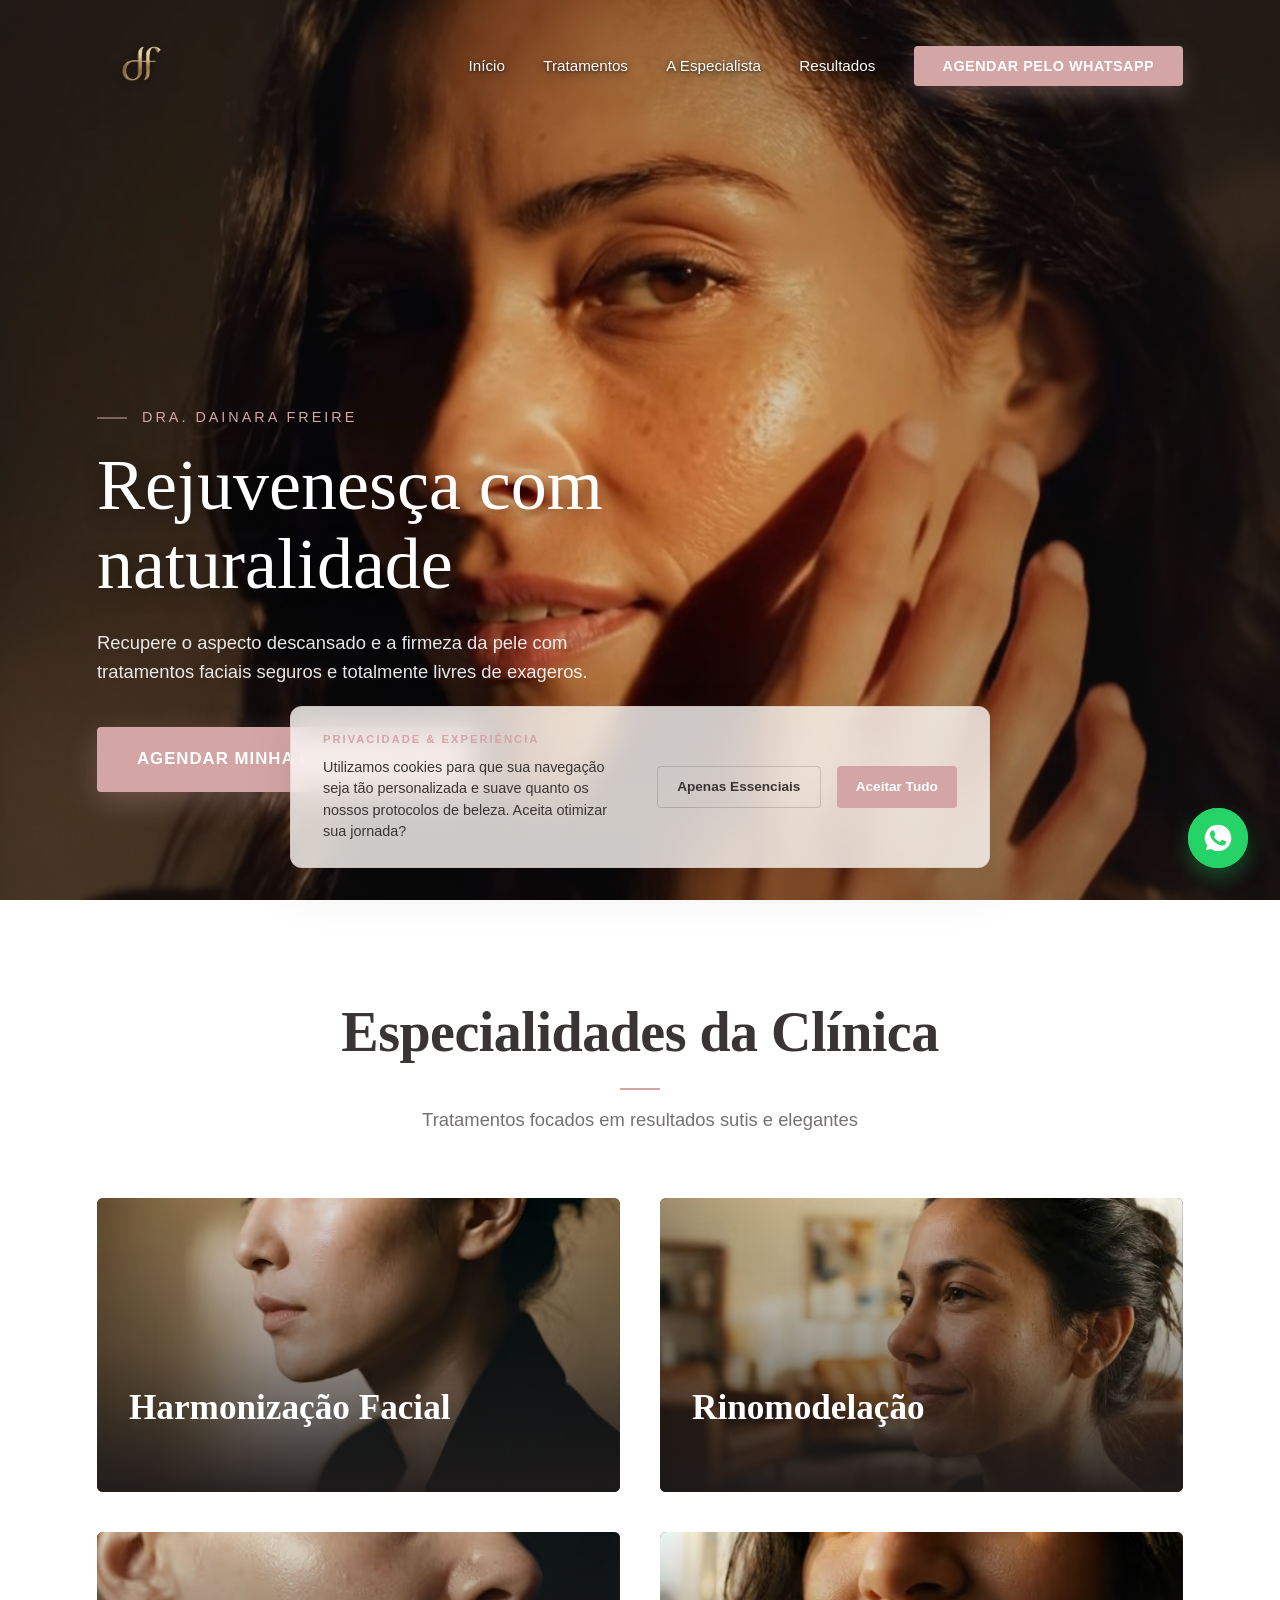
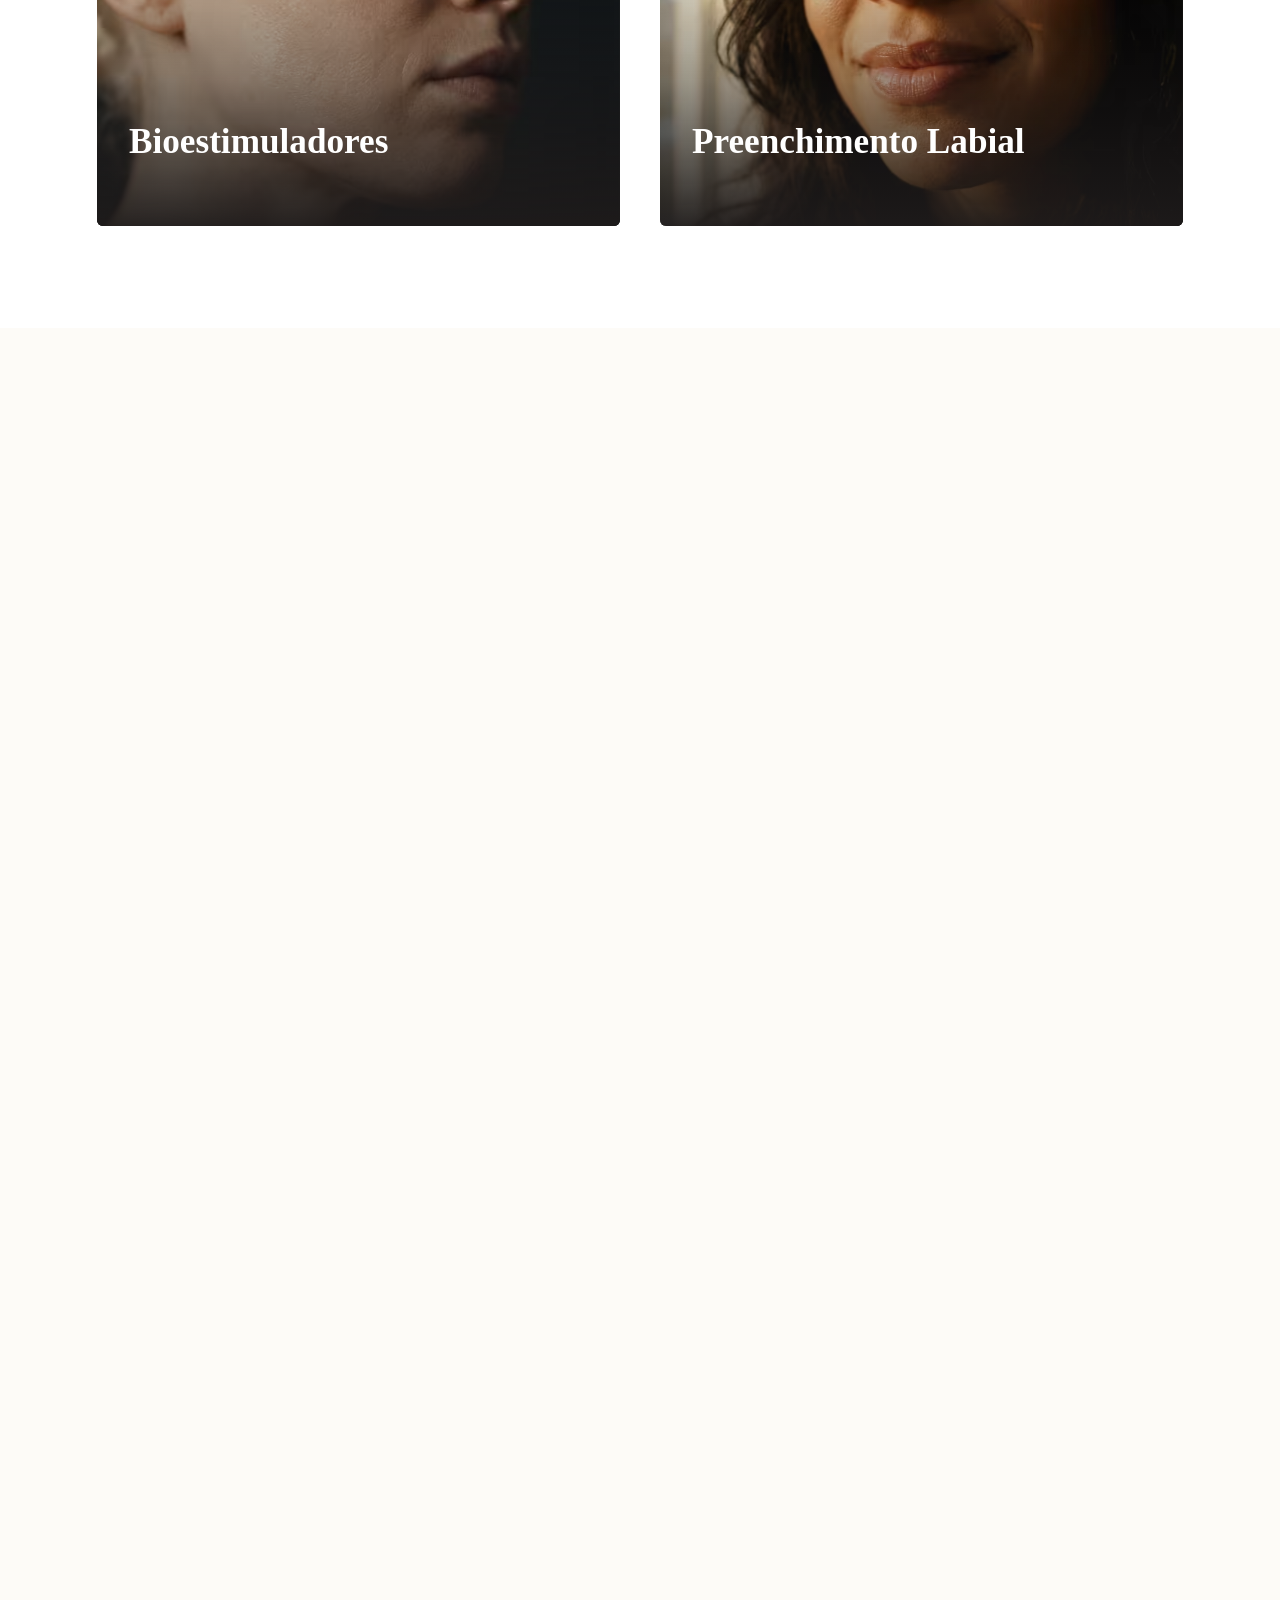
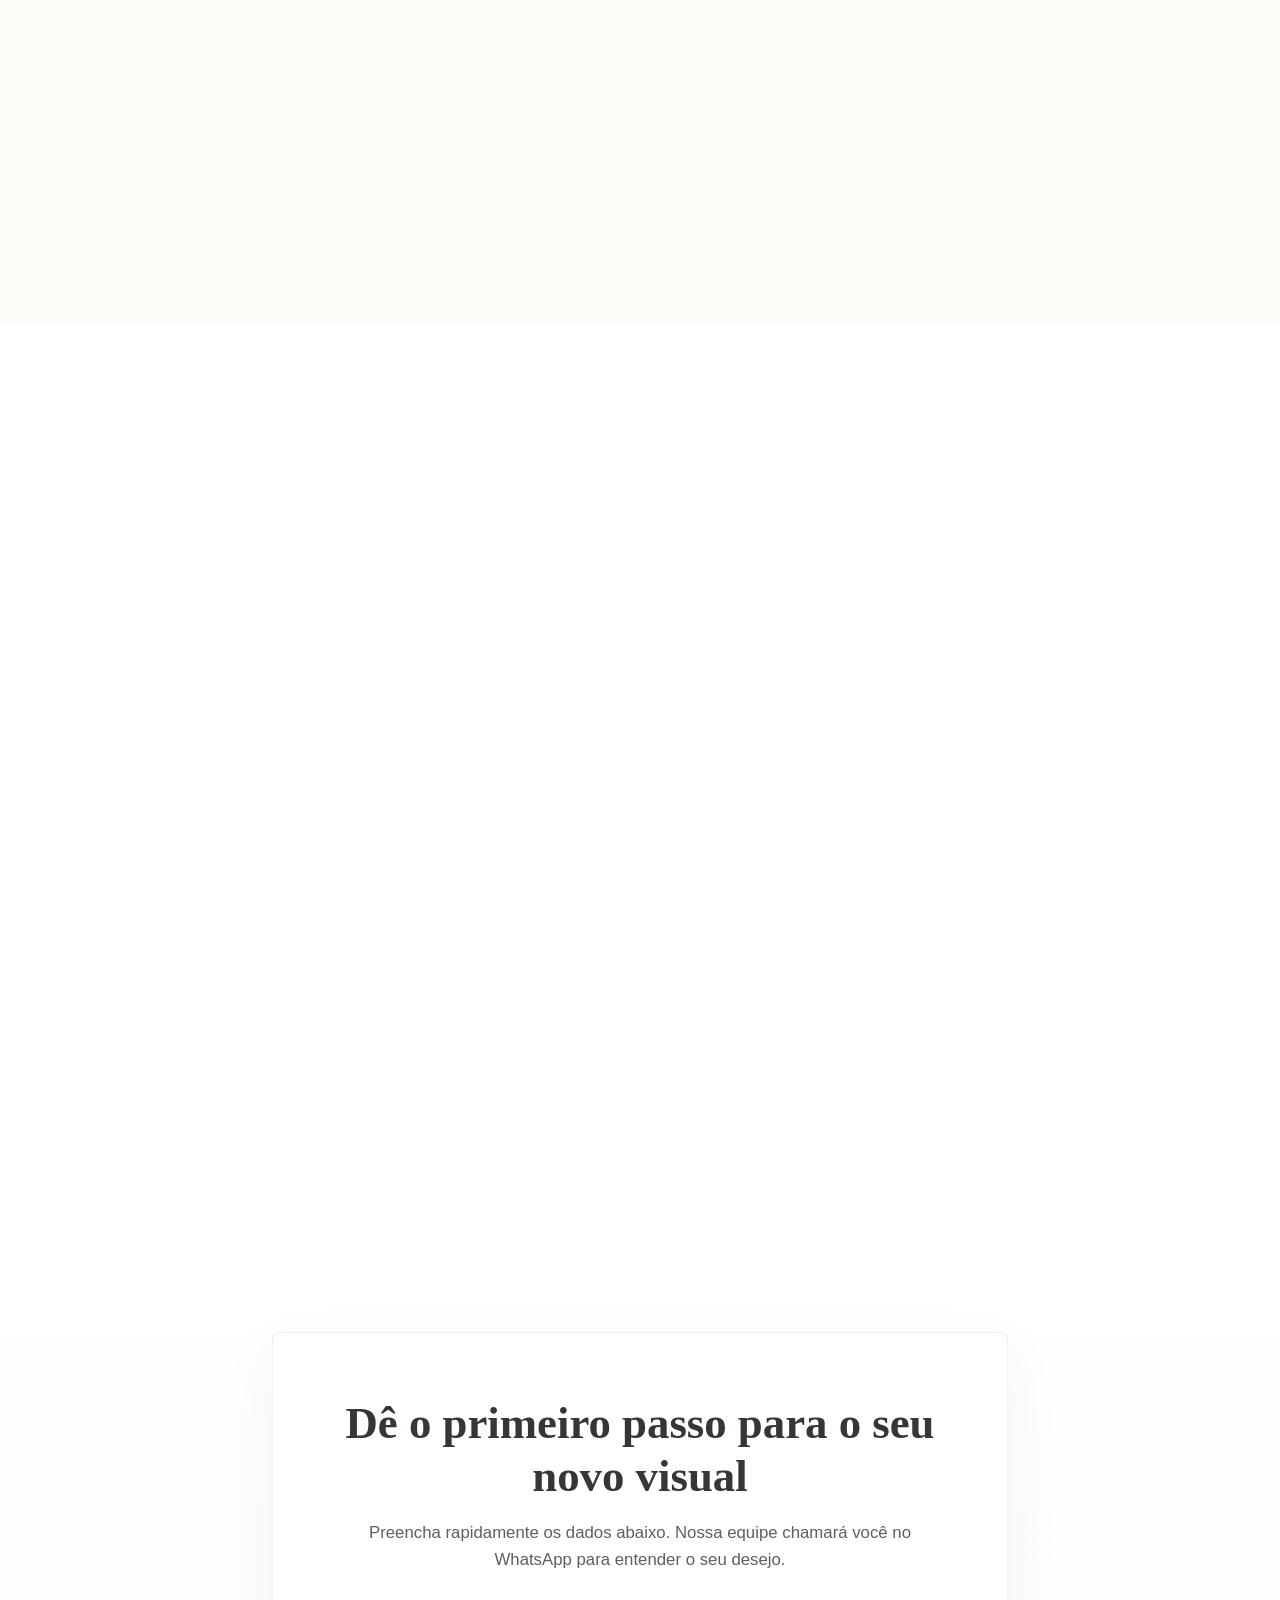
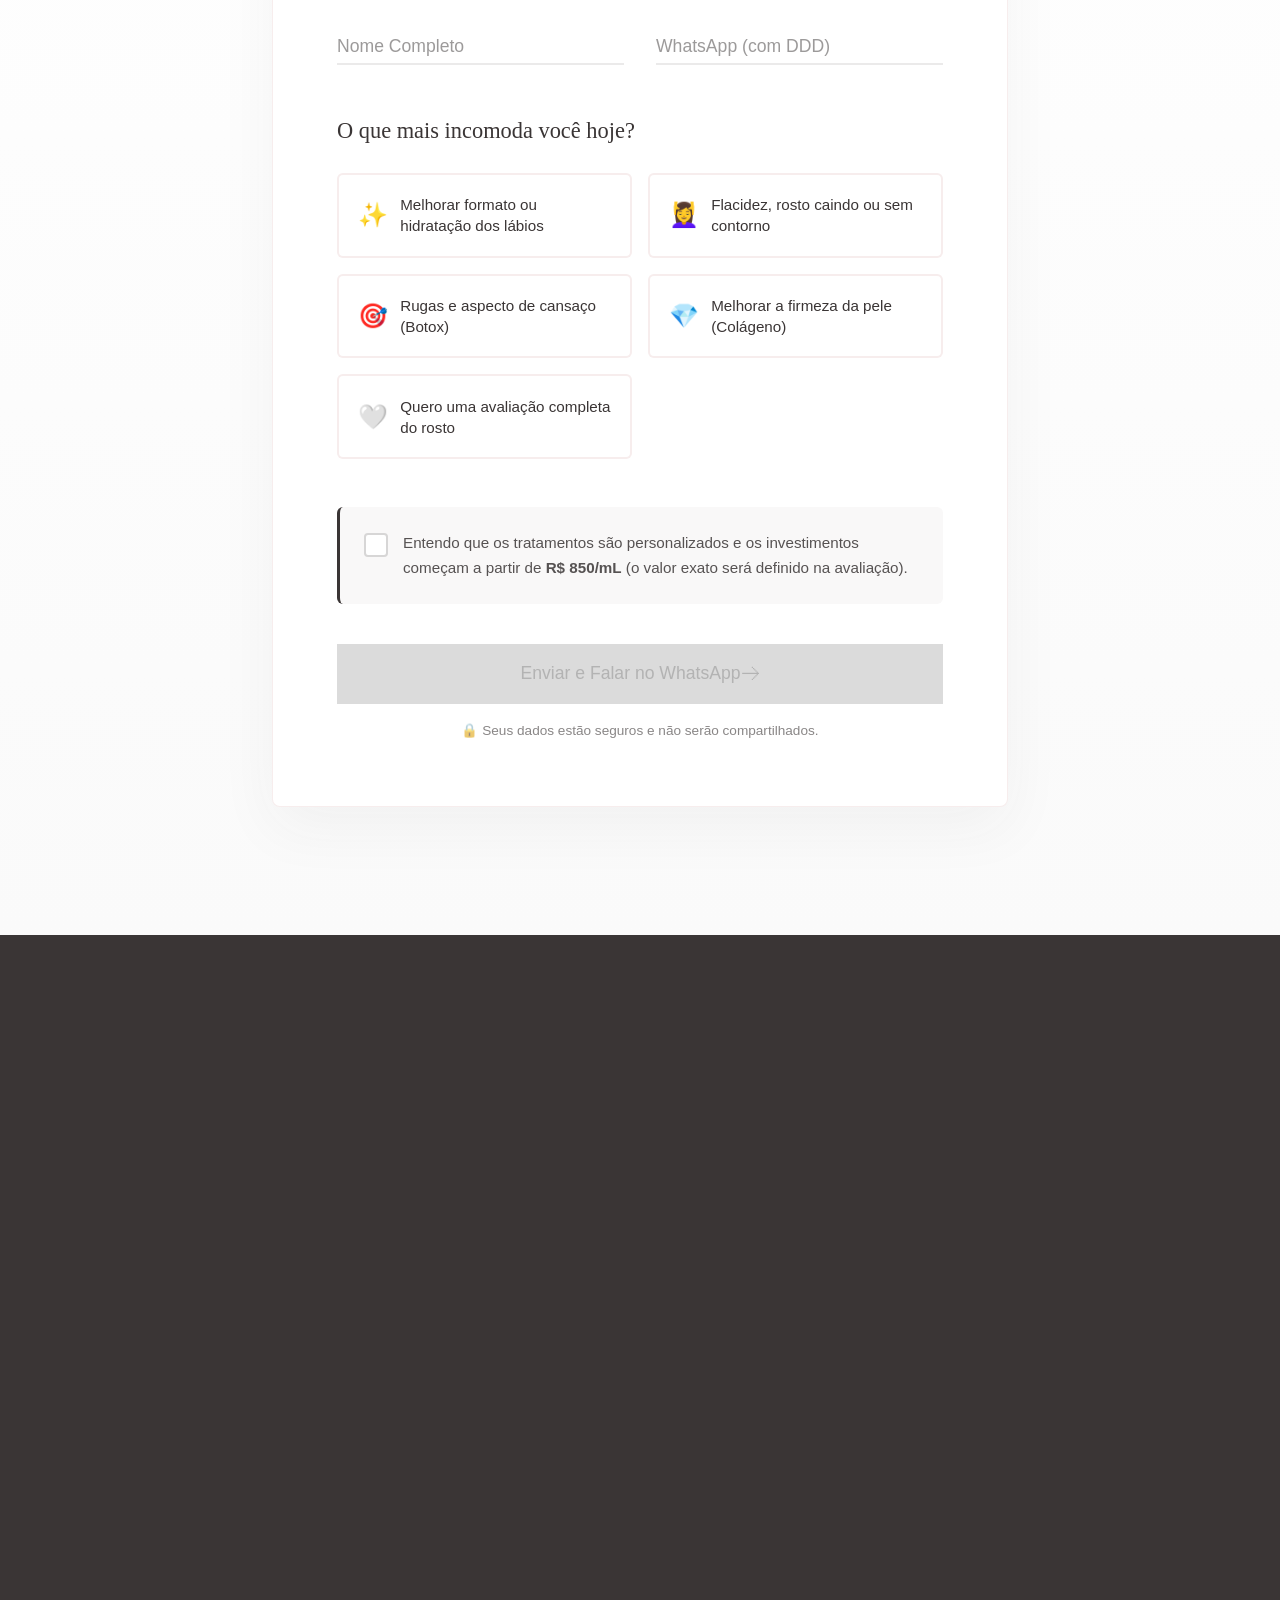
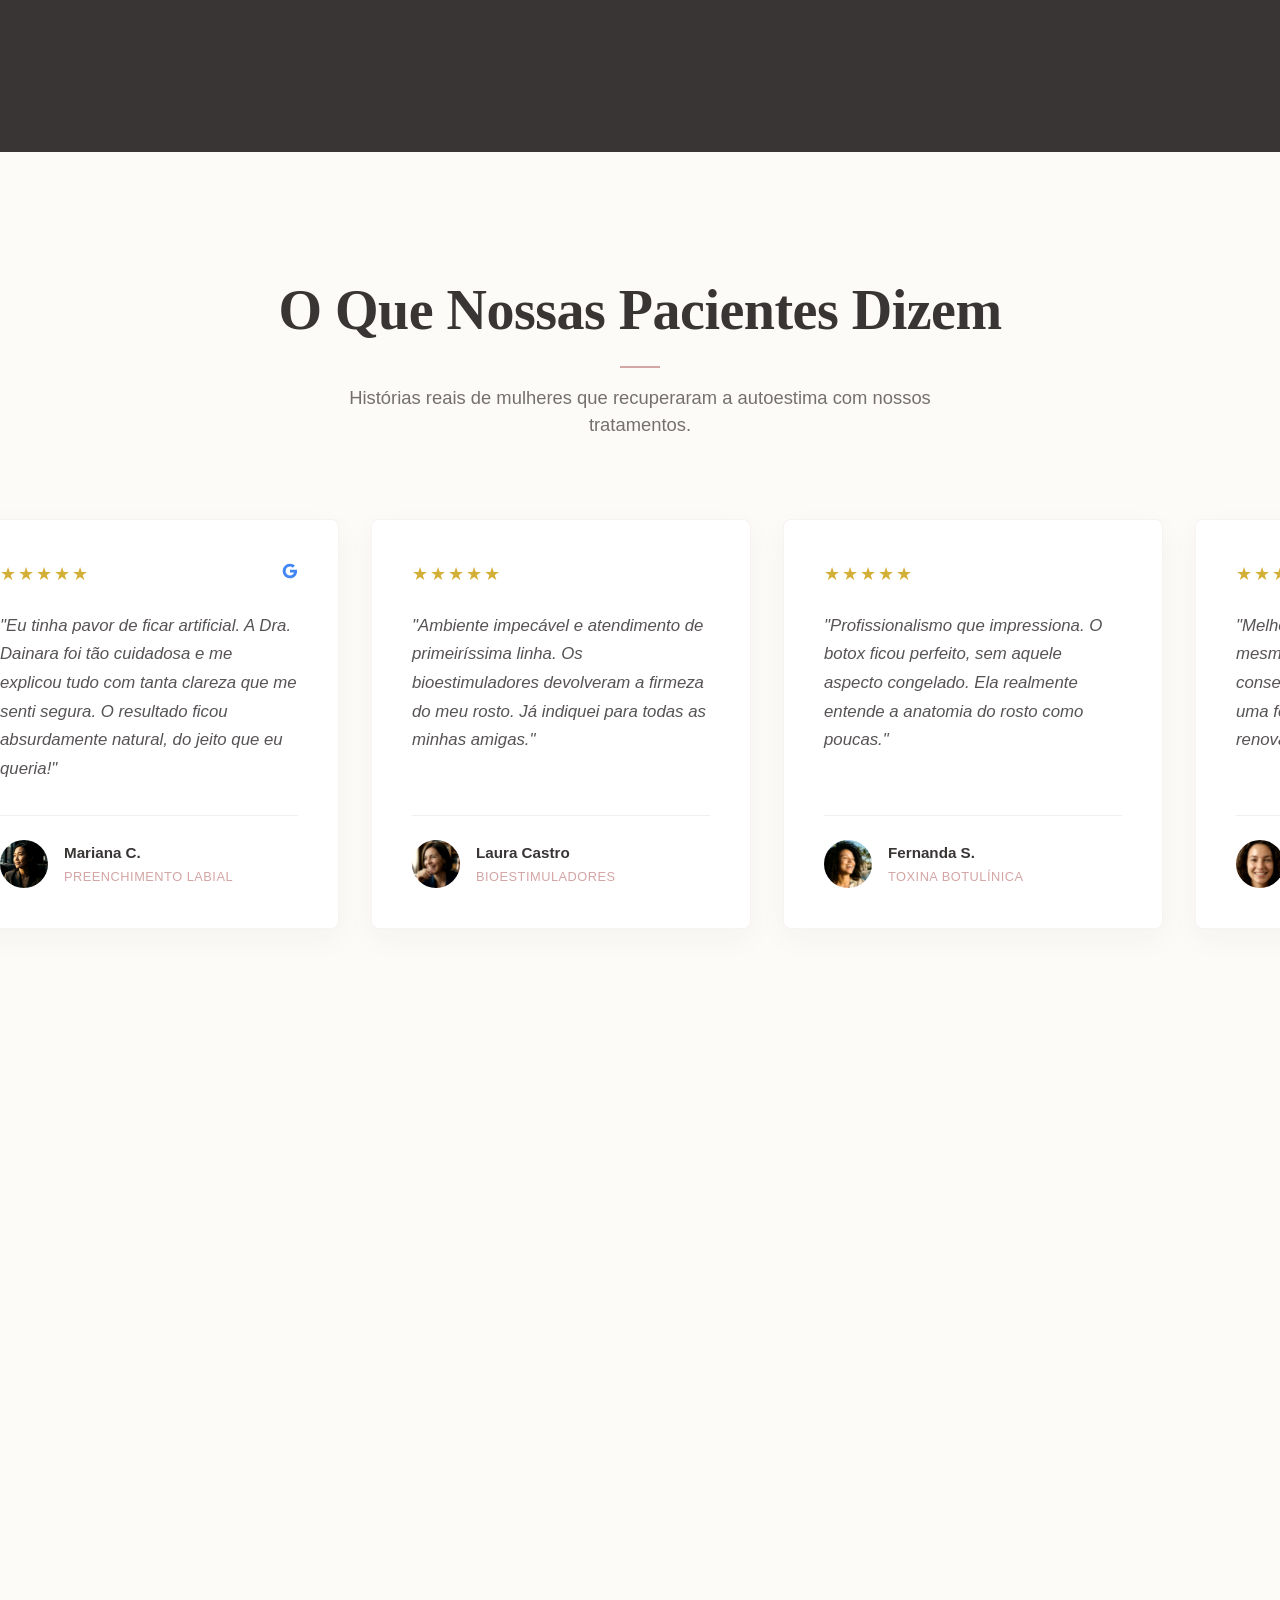
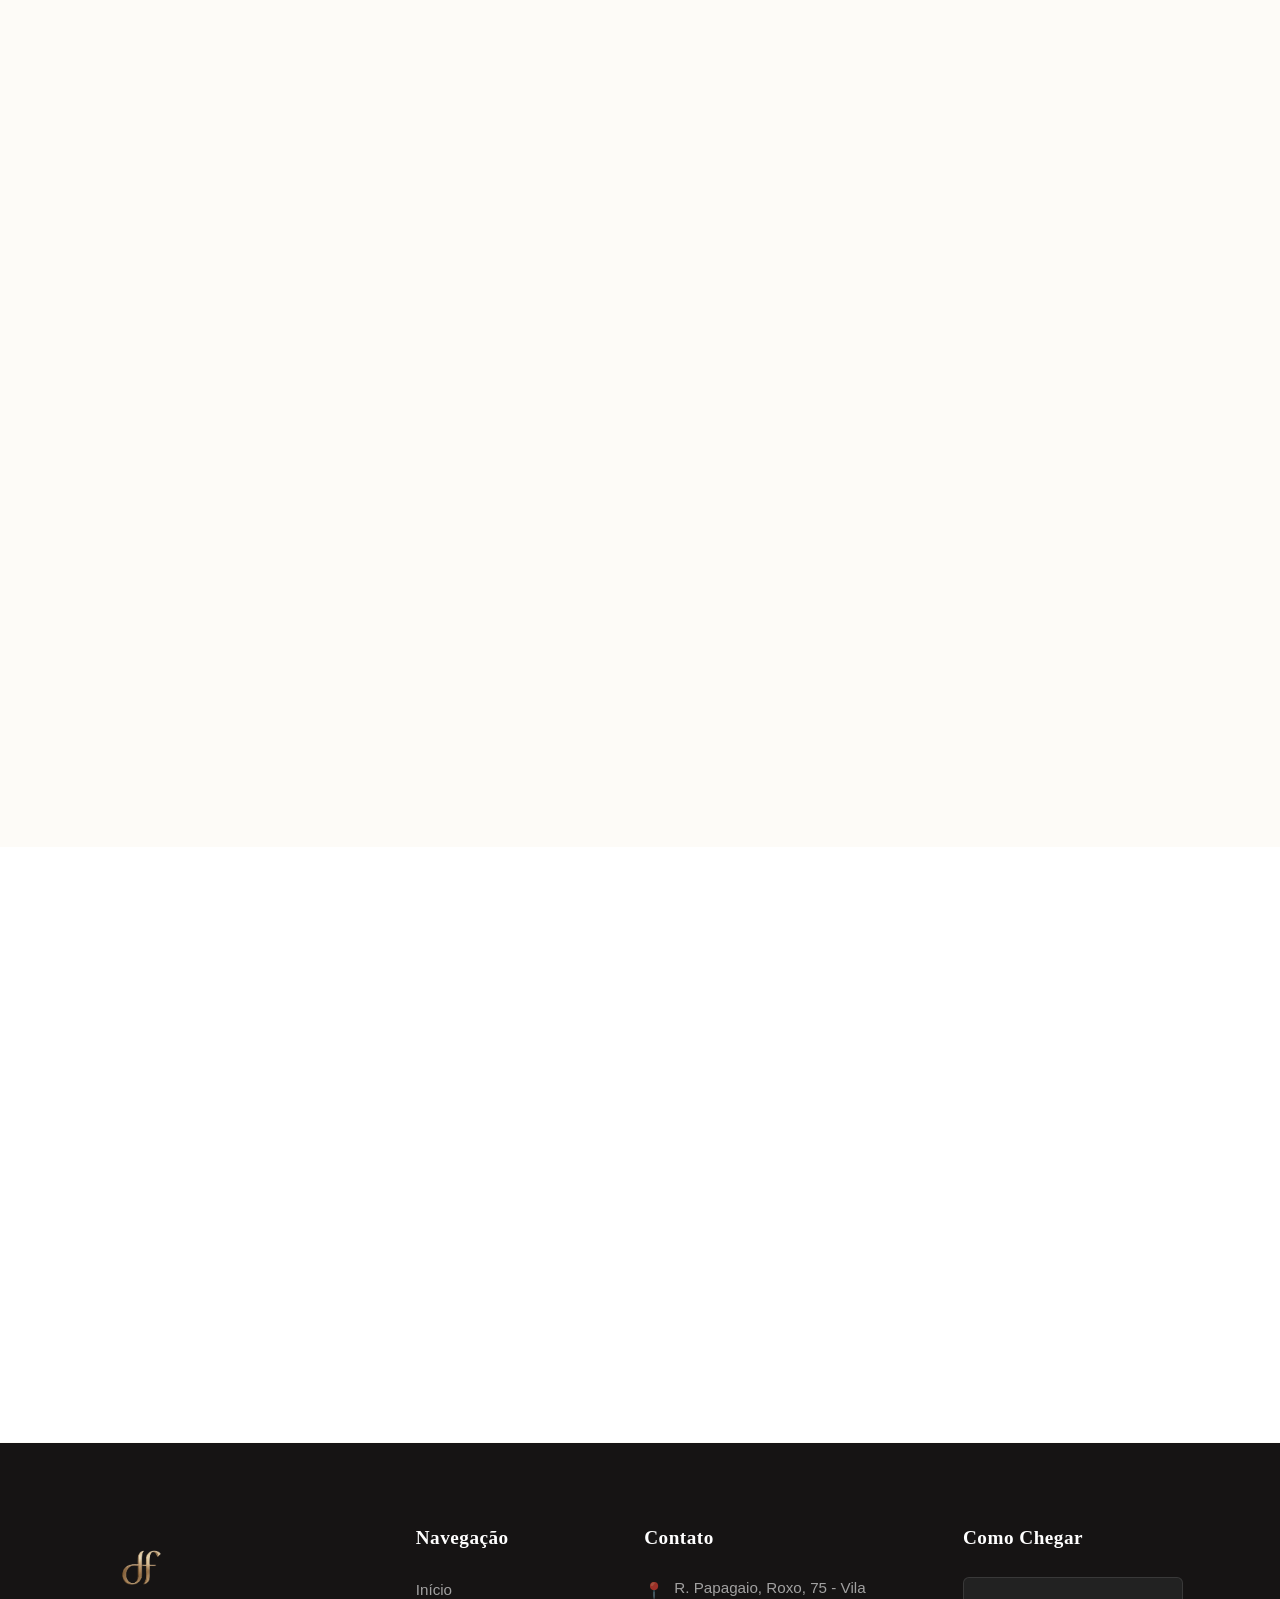
==== index.html @ b368d8b2 "up" ====
<!DOCTYPE html>
<html lang="pt-BR">

<head>
    <meta charset="UTF-8">
    <meta name="viewport" content="width=device-width, initial-scale=1.0">
    <title>Harmonização Facial | Dra. Dainara Freire - Estética de Alta Performance</title>
    <link rel="stylesheet" href="assets/style/style.css">
    <link rel="stylesheet" href="assets/style/style.css">
    <link rel="preload" as="image" href="assets/img/autocuidado-ritual.webp" fetchpriority="high">
    <link rel="shortcut icon" href="assets/svg/logo.png" type="image/x-icon">
</head>

<body>

    <header class="header-principal" id="header">
        <div class="container-header">
            <a href="#inicio" class="logo" aria-label="Ir para o início">
                <img src="assets/svg/logo.png" alt="Dra. Dainara Freire - Estética e Harmonização" width="90"
                    height="25" loading="eager" fetchpriority="high" decoding="sync">
            </a>

            <button class="btn-mobile" id="btn-abrir-menu" aria-label="Abrir menu de navegação" aria-expanded="false">
                <span class="hamburguer"></span>
            </button>

            <nav class="nav-menu" id="menu-mobile">
                <button class="btn-fechar-menu" id="btn-fechar-menu" aria-label="Fechar menu"></button>

                <ul class="nav-lista">
                    <li class="nav-item" style="--delay: 0.1s"><a href="#inicio" class="nav-link">Início</a></li>
                    <li class="nav-item" style="--delay: 0.2s"><a href="#procedimentos" class="nav-link">Tratamentos</a>
                    </li>
                    <li class="nav-item" style="--delay: 0.3s"><a href="#especialista" class="nav-link">A
                            Especialista</a></li>
                    <li class="nav-item" style="--delay: 0.4s"><a href="#resultados" class="nav-link">Resultados</a>
                    </li>
                    <li class="nav-item" style="--delay: 0.5s">
                        <a href="https://wa.me/554497739970?text=Ol%C3%A1%21%20Estive%20no%20site%20da%20Dra.%20Dainara%20Freire%20e%20gostaria%20de%20agendar%20uma%20consulta%20para%20avaliar%20meu%20rosto%20e%20descobrir%20os%20melhores%20tratamentos%20para%20mim."
                            class="btn-cta-header">Agendar pelo WhatsApp</a>
                    </li>
                </ul>
            </nav>
        </div>
    </header>
    <section class="hero-video-section" id="inicio">

        <div class="video-background">
            <video autoplay loop muted playsinline preload="auto" id="hero-video"
                poster="assets/img/autocuidado-ritual.webp">

                <source media="(max-width: 768px)" src="assets/midia/Hero-Mobile-01.webm" type="video/webm">
                <source media="(max-width: 768px)" src="assets/midia/Hero-Mobile-01.mp4" type="video/mp4">

                <source media="(min-width: 769px)" src="assets/midia/Hero-Desktop-01.webm" type="video/webm">
                <source media="(min-width: 769px)" src="assets/midia/Hero-Desktop-01.mp4" type="video/mp4">

                Seu navegador não suporta a tag de vídeo.
            </video>

            <div class="hero-overlay-gradiente"></div>
        </div>

        <div class="hero-conteudo-wrapper">
            <div class="hero-box-text reveal-fade-up">
                <span class="hero-tag-video">Dra. Dainara Freire</span>
                <h1 class="hero-titulo-video">Rejuvenesça com naturalidade</h1>
                <p class="hero-descricao-video">
                    Recupere o aspecto descansado e a firmeza da pele com tratamentos faciais seguros e totalmente
                    livres de exageros.
                </p>

                <a href="https://wa.me/554497739970?text=Ol%C3%A1%21%20Estive%20no%20site%20da%20Dra.%20Dainara%20Freire%20e%20gostaria%20de%20agendar%20uma%20consulta%20para%20avaliar%20meu%20rosto%20e%20descobrir%20os%20melhores%20tratamentos%20para%20mim."
                    class="btn-whatsapp btn-hero-video">
                    Agendar Minha Consulta
                    <span class="icone-seta">
                        <svg width="18" height="18" viewBox="0 0 24 24" fill="none" stroke="currentColor"
                            stroke-width="2.5" stroke-linecap="round" stroke-linejoin="round">
                            <line x1="5" y1="12" x2="19" y2="12"></line>
                            <polyline points="12 5 19 12 12 19"></polyline>
                        </svg>
                    </span>

                </a>
            </div>
        </div>

    </section>

    <section class="secao-procedimentos" id="procedimentos">
        <div class="container-procedimentos">

            <div class="cabecalho-secao reveal-fade-up">
                <h2 class="titulo-secao">Especialidades da Clínica</h2>
                <p class="subtitulo-secao">Tratamentos focados em resultados sutis e elegantes</p>
            </div>

            <div class="slider-wrapper">
                <div class="grid-procedimentos slider-mobile">

                    <article class="card-procedimento-16-9 reveal-fade-up" style="--delay: 0.1s">
                        <picture class="card-bg">
                            <source srcset="assets/img/proc-1.avif" type="image/avif">
                            <img src="assets/img/proc-1.webp" alt="Harmonização Facial - Dra Dainara Freire"
                                loading="lazy" width="800" height="450">
                        </picture>
                        <div class="card-overlay"></div>

                        <div class="card-conteudo">
                            <h3 class="card-titulo">Harmonização Facial</h3>
                            <div class="card-revelacao">
                                <p class="card-descricao">Equilíbrio e contorno para o seu rosto, respeitando as suas
                                    feições naturais.</p>
                                <span class="texto-acao">Ver detalhes <span class="icone-seta">
                                        <svg width="18" height="18" viewBox="0 0 24 24" fill="none"
                                            stroke="currentColor" stroke-width="2.5" stroke-linecap="round"
                                            stroke-linejoin="round">
                                            <line x1="5" y1="12" x2="19" y2="12"></line>
                                            <polyline points="12 5 19 12 12 19"></polyline>
                                        </svg>
                                    </span></span>
                            </div>
                        </div>
                        <a href="https://wa.me/554497739970?text=Olá,%20gostaria%20de%20saber%20mais%20sobre%20Harmonização%20Facial."
                            class="link-absoluto" target="_blank" rel="noopener"
                            aria-label="Saber mais sobre Harmonização Facial"></a>
                    </article>

                    <article class="card-procedimento-16-9 reveal-fade-up" style="--delay: 0.2s">
                        <picture class="card-bg">
                            <source srcset="assets/img/proc-2.avif" type="image/avif">
                            <img src="assets/img/proc-2.webp" alt="Rinomodelação - Dra. Dainara Freire" loading="lazy"
                                width="800" height="450">
                        </picture>
                        <div class="card-overlay"></div>

                        <div class="card-conteudo">
                            <h3 class="card-titulo">Rinomodelação</h3>
                            <div class="card-revelacao">
                                <p class="card-descricao">Ajustes sutis para alinhar e empinar o nariz, trazendo
                                    harmonia ao seu perfil sem necessidade de cirurgia.</p>
                                <span class="texto-acao">Ver detalhes<span class="icone-seta">
                                        <svg width="18" height="18" viewBox="0 0 24 24" fill="none"
                                            stroke="currentColor" stroke-width="2.5" stroke-linecap="round"
                                            stroke-linejoin="round">
                                            <line x1="5" y1="12" x2="19" y2="12"></line>
                                            <polyline points="12 5 19 12 12 19"></polyline>
                                        </svg>
                                    </span></span>
                            </div>
                        </div>
                        <a href="https://wa.me/554497739970?text=Olá,%20gostaria%20de%20saber%20mais%20sobre%20Rinomodelação."
                            class="link-absoluto" target="_blank" rel="noopener"
                            aria-label="Saber mais sobre Rinomodelação"></a>
                    </article>

                    <article class="card-procedimento-16-9 reveal-fade-up" style="--delay: 0.3s">
                        <picture class="card-bg">
                            <source srcset="assets/img/proc-3.avif" type="image/avif">
                            <img src="assets/img/proc-3.webp" alt="Bioestimuladores de Colágeno" loading="lazy"
                                width="800" height="450">
                        </picture>
                        <div class="card-overlay"></div>

                        <div class="card-conteudo">
                            <h3 class="card-titulo">Bioestimuladores</h3>
                            <div class="card-revelacao">
                                <p class="card-descricao">Estímulo real de colágeno para combater a flacidez e devolver
                                    a firmeza da pele.</p>
                                <span class="texto-acao">Ver detalhes <span class="icone-seta">
                                        <svg width="18" height="18" viewBox="0 0 24 24" fill="none"
                                            stroke="currentColor" stroke-width="2.5" stroke-linecap="round"
                                            stroke-linejoin="round">
                                            <line x1="5" y1="12" x2="19" y2="12"></line>
                                            <polyline points="12 5 19 12 12 19"></polyline>
                                        </svg>
                                    </span></span>
                            </div>
                        </div>
                        <a href="https://wa.me/554497739970?text=Olá,%20gostaria%20de%20saber%20mais%20sobre%20Bioestimuladores."
                            class="link-absoluto" target="_blank" rel="noopener"
                            aria-label="Saber mais sobre Bioestimuladores"></a>
                    </article>

                    <article class="card-procedimento-16-9 reveal-fade-up" style="--delay: 0.4s">
                        <picture class="card-bg">
                            <source srcset="assets/img/proc-4.avif" type="image/avif">
                            <img src="assets/img/proc-4.webp" alt="Preenchimento Labial" loading="lazy" width="800"
                                height="450">
                        </picture>
                        <div class="card-overlay"></div>

                        <div class="card-conteudo">
                            <h3 class="card-titulo">Preenchimento Labial</h3>
                            <div class="card-revelacao">
                                <p class="card-descricao">Lábios hidratados e desenhados na medida certa, sem o temido
                                    'bico de pato'.</p>
                                <span class="texto-acao">Ver detalhes <span class="icone-seta">
                                        <svg width="18" height="18" viewBox="0 0 24 24" fill="none"
                                            stroke="currentColor" stroke-width="2.5" stroke-linecap="round"
                                            stroke-linejoin="round">
                                            <line x1="5" y1="12" x2="19" y2="12"></line>
                                            <polyline points="12 5 19 12 12 19"></polyline>
                                        </svg>
                                    </span></span>
                            </div>
                        </div>
                        <a href="https://wa.me/554497739970?text=Olá,%20gostaria%20de%20saber%20mais%20sobre%20Preenchimento%20Labial."
                            class="link-absoluto" target="_blank" rel="noopener"
                            aria-label="Saber mais sobre Preenchimento Labial"></a>
                    </article>

                </div>
            </div>

        </div>
    </section>

    <section class="secao-manifesto" id="manifesto">
        <div class="container-manifesto">
            <div class="manifesto-grid-assimetrico">

                <div class="manifesto-imagem-overlap reveal-imagem-mascara">
                    <picture class="manifesto-bg">
                        <source srcset="assets/img/img-hero.avif" type="image/avif">
                        <img src="assets/img/img-hero.webp" alt="Textura real de pele e beleza natural" loading="lazy"
                            width="800" height="550">
                    </picture>

                    <div class="manifesto-selo reveal-fade-up" style="--delay: 0.4s">
                        <span class="selo-linha-1">Pele Real</span>
                        <span class="selo-linha-2">Zero Exageros</span>
                    </div>
                </div>

                <div class="manifesto-conteudo-overlap">
                    <div class="reveal-mask">
                        <span class="sobre-tag">Nossa Abordagem</span>
                    </div>

                    <h2 class="manifesto-titulo reveal-mask delay-1">
                        O fim do aspecto <br>
                        <em>artificial e plastificado.</em>
                    </h2>

                    <div class="manifesto-box-texto reveal-fade-up delay-2">
                        <p class="manifesto-texto">
                            Nós sabemos que o seu maior medo é perder a sua identidade. Por isso, nosso foco é devolver
                            a saúde, a firmeza e a hidratação da sua pele respeitando a sua beleza original.
                        </p>
                        <p class="manifesto-texto">
                            O melhor procedimento estético é aquele que ninguém percebe que foi feito. As pessoas vão
                            notar que você está mais bonita e descansada, mas não saberão o porquê.
                        </p>
                    </div>

                    <div class="manifesto-cta-box reveal-fade-up delay-3">
                        <a href="https://wa.me/554497739970?text=Ol%C3%A1%21%20Me%20identifiquei%20muito%20com%20a%20abordagem%20da%20cl%C3%ADnica%20sobre%20resultados%20naturais.%20Quero%20dar%20o%20primeiro%20passo%20para%20cuidar%20de%20mim%20sem%20exageros."
                            class="btn-magnetico" target="_blank" rel="noopener" aria-label="Falar no WhatsApp">
                            <span class="btn-magnetico-texto">Quero um resultado natural</span>
                            <span class="btn-magnetico-icone">
                                <svg viewBox="0 0 24 24" fill="currentColor">
                                    <path
                                        d="M17.472 14.382c-.297-.149-1.758-.867-2.03-.967-.273-.099-.471-.148-.67.15-.197.297-.767.966-.94 1.164-.173.199-.347.223-.644.075-.297-.15-1.255-.463-2.39-1.475-.883-.788-1.48-1.761-1.653-2.059-.173-.297-.018-.458.13-.606.134-.133.298-.347.446-.52.149-.174.198-.298.298-.497.099-.198.05-.371-.025-.52-.075-.149-.669-1.612-.916-2.207-.242-.579-.487-.5-.669-.51a12.8 12.8 0 0 0-.57-.01c-.198 0-.52.074-.792.372-.272.297-1.04 1.016-1.04 2.479 0 1.462 1.065 2.875 1.213 3.074.149.198 2.096 3.2 5.077 4.487.709.306 1.262.489 1.694.625.712.227 1.36.195 1.871.118.571-.085 1.758-.719 2.006-1.413.248-.694.248-1.289.173-1.413-.074-.124-.272-.198-.57-.347m-5.421 7.403h-.004a9.87 9.87 0 0 1-5.031-1.378l-.361-.214-3.741.982.998-3.648A9.85 9.85 0 0 1 12 2C17.523 2 22 6.477 22 12s-4.477 10-10 10z" />
                                </svg>
                            </span>
                        </a>
                    </div>
                </div>

            </div>
        </div>
    </section>
    <section class="secao-especialista" id="especialista">
        <div class="container-especialista">
            <div class="especialista-grid">

                <div class="especialista-imagem-container reveal-fade-up">
                    <div class="especialista-imagem-wrapper" id="img-tilt">
                        <picture class="especialista-foto">
                            <source srcset="assets/img/dra.dainara.avif" type="image/avif">
                            <img src="assets/img/dra.dainara.webp"
                                alt="Dra. Dainara Freire - Especialista em Harmonização" loading="lazy" width="600"
                                height="800">
                        </picture>

                        <div class="badge-autoridade">
                            <span class="badge-numero">Especialista</span>
                            <span class="badge-texto">em Rejuvenescimento Natural</span>
                        </div>
                    </div>
                </div>

                <div class="especialista-conteudo">
                    <div class="reveal-mask">
                        <span class="sobre-tag">Quem Cuidará de Você</span>
                    </div>

                    <div class="reveal-mask delay-1">
                        <h2 class="especialista-nome">Dra. Dainara Freire</h2>
                    </div>

                    <div class="reveal-mask delay-2">
                        <h3 class="especialista-subtitulo">Sua segurança e beleza em mãos experientes.</h3>
                    </div>

                    <div class="especialista-biografia reveal-fade-up delay-3">
                        <p>Sou apaixonada por entregar resultados que não apenas rejuvenescem, mas que devolvem a sua
                            autoconfiança no espelho todos os dias.</p>
                        <p>Utilizo as tecnologias mais seguras do mercado para criar um plano de tratamento único para o
                            seu rosto, sempre prevenindo o envelhecimento com total elegância e livre de exageros.</p>
                    </div>

                    <div class="especialista-footer reveal-fade-up delay-4">
                        <div class="especialista-credenciais">
                            <span class="cargo">Farmacêutica Esteta</span>
                            <span class="separador">|</span>
                            <span class="registro">CRF-PR: 35164</span>
                        </div>

                        <div class="assinatura-dra">
                            Dainara Freire
                        </div>
                    </div>
                </div>

            </div>
        </div>
    </section>

    <section class="secao-triagem" id="triagem">
        <div class="container-triagem">

            <div class="triagem-wrapper reveal-fade-up">
                <div class="cabecalho-triagem">
                    <h2 class="titulo-triagem">Dê o primeiro passo para o seu novo visual</h2>
                    <p class="subtitulo-triagem">Preencha rapidamente os dados abaixo. Nossa equipe chamará você no
                        WhatsApp para entender o seu desejo.</p>
                </div>

                <form id="form-vip-whatsapp" class="form-vip">

                    <div class="form-grupo-inputs">
                        <div class="input-box">
                            <input type="text" id="nome-paciente" required placeholder=" ">
                            <label for="nome-paciente">Nome Completo</label>
                        </div>
                        <div class="input-box">
                            <input type="tel" id="whats-paciente" required placeholder=" " pattern="[0-9\s\-\(\)]+">
                            <label for="whats-paciente">WhatsApp (com DDD)</label>
                        </div>
                    </div>

                    <div class="form-grupo-selecao">
                        <p class="label-pergunta">O que mais incomoda você hoje?</p>

                        <div class="grid-tiles">
                            <label class="tile-label">
                                <input type="radio" name="interesse" value="Lábios ou Pequenos Retoques" required>
                                <div class="tile-visual">
                                    <span class="tile-icone">✨</span>
                                    <span class="tile-texto">Melhorar formato ou hidratação dos lábios</span>
                                </div>
                            </label>

                            <label class="tile-label">
                                <input type="radio" name="interesse" value="Volume, Contorno ou Flacidez">
                                <div class="tile-visual">
                                    <span class="tile-icone">💆‍♀️</span>
                                    <span class="tile-texto">Flacidez, rosto caindo ou sem contorno</span>
                                </div>
                            </label>

                            <label class="tile-label">
                                <input type="radio" name="interesse" value="Linhas de Expressão (Botox)">
                                <div class="tile-visual">
                                    <span class="tile-icone">🎯</span>
                                    <span class="tile-texto">Rugas e aspecto de cansaço (Botox)</span>
                                </div>
                            </label>

                            <label class="tile-label">
                                <input type="radio" name="interesse" value="Bioestimuladores (VIP)">
                                <div class="tile-visual">
                                    <span class="tile-icone">💎</span>
                                    <span class="tile-texto">Melhorar a firmeza da pele (Colágeno)</span>
                                </div>
                            </label>

                            <label class="tile-label">
                                <input type="radio" name="interesse" value="Outros / Não sei ao certo">
                                <div class="tile-visual">
                                    <span class="tile-icone">🤍</span>
                                    <span class="tile-texto">Quero uma avaliação completa do rosto</span>
                                </div>
                            </label>
                        </div>
                    </div>

                    <div class="form-grupo-aceite">
                        <label class="checkbox-container">
                            <input type="checkbox" id="aceite-valor" required>
                            <span class="checkmark"></span>
                            <span class="texto-aceite">
                                Entendo que os tratamentos são personalizados e os investimentos começam a partir de
                                <strong>R$ 850/mL</strong> (o valor exato será definido na avaliação).
                            </span>
                        </label>
                    </div>

                    <div class="form-grupo-botao">
                        <button type="submit" class="btn-whatsapp btn-submit-vip" id="btn-enviar-vip" disabled>
                            Enviar e Falar no WhatsApp <span class="icone-seta">🡢</span>
                        </button>
                        <p class="seguranca-texto">🔒 Seus dados estão seguros e não serão compartilhados.</p>
                    </div>

                </form>
            </div>

        </div>
    </section>
    <section class="secao-tecnologia-ritual dark-theme" id="tecnologia">
        <div class="container-tech">
            <div class="grid-tech">

                <div class="col-texto-tech">
                    <div class="reveal-mask">
                        <span class="sobre-tag tag-clara">Sua Segurança</span>
                    </div>

                    <div class="reveal-mask delay-1">
                        <h2 class="titulo-tech">Produtos certificados e <br><em>tecnologia de ponta.</em></h2>
                    </div>

                    <p class="desc-tech reveal-fade-up delay-2">
                        Não abrimos mão da sua saúde. Combinamos nossa experiência técnica com os melhores materiais do
                        mercado mundial.
                    </p>

                    <ul class="lista-tech reveal-fade-up delay-3">
                        <li>
                            <span class="icone-tech">
                                <svg viewBox="0 0 24 24" fill="none" stroke="currentColor" stroke-width="1.5">
                                    <path d="M12 22s8-4 8-10V5l-8-3-8 3v7c0 6 8 10 8 10z" />
                                </svg>
                            </span>
                            <div class="info-tech">
                                <strong>Produtos de Alta Qualidade</strong>
                                <p>Só usamos marcas aprovadas rigorosamente pela ANVISA e pelo FDA.</p>
                            </div>
                        </li>
                        <li>
                            <span class="icone-tech">
                                <svg viewBox="0 0 24 24" fill="none" stroke="currentColor" stroke-width="1.5">
                                    <path d="M2 12h4l3-9 5 18 3-9h5" />
                                </svg>
                            </span>
                            <div class="info-tech">
                                <strong>Avaliação Precisa</strong>
                                <p>Analisamos cada traço do seu rosto para garantir um resultado simétrico e harmônico.
                                </p>
                            </div>
                        </li>
                    </ul>
                </div>

                <div class="col-imagem-tech reveal-fade-left">
                    <div class="tech-imagem-wrapper" id="parallax-img">
                        <picture class="tech-bg">
                            <source srcset="assets/img/tecnologia-premium.avif" type="image/avif">
                            <img src="assets/img/tecnologia-premium.webp"
                                alt="Materiais premium e tecnologia em harmonização" loading="lazy" width="800"
                                height="450">
                        </picture>
                        <div class="tech-overlay"></div>
                    </div>
                </div>

            </div>
        </div>
    </section>
    <section class="secao-avaliacoes" id="avaliacoes">
        <div class="container-avaliacoes">
            <div class="cabecalho-secao reveal-fade-up">
                <h2 class="titulo-secao">O Que Nossas Pacientes Dizem</h2>
                <p class="subtitulo-secao">Histórias reais de mulheres que recuperaram a autoestima com nossos
                    tratamentos.</p>
            </div>
        </div>

        <div class="marquee-container reveal-fade-up delay-1" id="depoimentos-marquee">
            <div class="marquee-track" id="marquee-track">

                <article class="card-avaliacao">
                    <div class="avaliacao-header">
                        <div class="avaliacao-estrelas">★★★★★</div>
                        <span class="selo-verificado">
                            <svg viewBox="0 0 24 24" fill="currentColor" width="16" height="16" style="color: #4285F4;">
                                <path
                                    d="M22.56 12.25c0-.78-.07-1.53-.2-2.25H12v4.26h5.92c-.26 1.37-1.04 2.53-2.21 3.31v2.77h3.57c2.08-1.92 3.28-4.74 3.28-8.09z" />
                                <path
                                    d="M12 23c2.97 0 5.46-.98 7.28-2.66l-3.57-2.77c-.98.66-2.23 1.06-3.71 1.06-2.86 0-5.29-1.93-6.16-4.53H2.18v2.84C3.99 20.53 7.7 23 12 23z" />
                                <path
                                    d="M5.84 14.09c-.22-.66-.35-1.36-.35-2.09s.13-1.43.35-2.09V7.07H2.18C1.43 8.55 1 10.22 1 12s.43 3.45 1.18 4.93l2.85-2.22.81-.62z" />
                                <path
                                    d="M12 5.38c1.62 0 3.06.56 4.21 1.64l3.15-3.15C17.45 2.09 14.97 1 12 1 7.7 1 3.99 3.47 2.18 7.07l3.66 2.84c.87-2.6 3.3-4.53 6.16-4.53z" />
                            </svg>
                        </span>
                    </div>
                    <p class="avaliacao-texto">"Eu tinha pavor de ficar artificial. A Dra. Dainara foi tão cuidadosa e
                        me explicou tudo com tanta clareza que me senti segura. O resultado ficou absurdamente natural,
                        do jeito que eu queria!"</p>
                    <div class="avaliacao-autor">
                        <img src="assets/img/avatar-1.webp" alt="Avatar Cliente" class="autor-avatar" loading="lazy"
                            width="45" height="45">
                        <div class="autor-info">
                            <span class="autor-nome">Mariana C.</span>
                            <span class="autor-proc">Preenchimento Labial</span>
                        </div>
                    </div>
                </article>

                <article class="card-avaliacao">
                    <div class="avaliacao-header">
                        <div class="avaliacao-estrelas">★★★★★</div>
                    </div>
                    <p class="avaliacao-texto">"Ambiente impecável e atendimento de primeiríssima linha. Os
                        bioestimuladores devolveram a firmeza do meu rosto. Já indiquei para todas as minhas amigas."
                    </p>
                    <div class="avaliacao-autor">
                        <img src="assets/img/avatar-3.webp" alt="Avatar Cliente" class="autor-avatar" loading="lazy"
                            width="45" height="45">
                        <div class="autor-info">
                            <span class="autor-nome">Laura Castro</span>
                            <span class="autor-proc">Bioestimuladores</span>
                        </div>
                    </div>
                </article>

                <article class="card-avaliacao">
                    <div class="avaliacao-header">
                        <div class="avaliacao-estrelas">★★★★★</div>
                    </div>
                    <p class="avaliacao-texto">"Profissionalismo que impressiona. O botox ficou perfeito, sem aquele
                        aspecto congelado. Ela realmente entende a anatomia do rosto como poucas."</p>
                    <div class="avaliacao-autor">
                        <img src="assets/img/avatar-4.webp" alt="Avatar Cliente" class="autor-avatar" loading="lazy"
                            width="45" height="45">
                        <div class="autor-info">
                            <span class="autor-nome">Fernanda S.</span>
                            <span class="autor-proc">Toxina Botulínica</span>
                        </div>
                    </div>
                </article>

                <article class="card-avaliacao">
                    <div class="avaliacao-header">
                        <div class="avaliacao-estrelas">★★★★★</div>
                        <span class="selo-verificado">
                            <svg viewBox="0 0 24 24" fill="currentColor" width="16" height="16" style="color: #4285F4;">
                                <path
                                    d="M22.56 12.25c0-.78-.07-1.53-.2-2.25H12v4.26h5.92c-.26 1.37-1.04 2.53-2.21 3.31v2.77h3.57c2.08-1.92 3.28-4.74 3.28-8.09z" />
                                <path
                                    d="M12 23c2.97 0 5.46-.98 7.28-2.66l-3.57-2.77c-.98.66-2.23 1.06-3.71 1.06-2.86 0-5.29-1.93-6.16-4.53H2.18v2.84C3.99 20.53 7.7 23 12 23z" />
                                <path
                                    d="M5.84 14.09c-.22-.66-.35-1.36-.35-2.09s.13-1.43.35-2.09V7.07H2.18C1.43 8.55 1 10.22 1 12s.43 3.45 1.18 4.93l2.85-2.22.81-.62z" />
                                <path
                                    d="M12 5.38c1.62 0 3.06.56 4.21 1.64l3.15-3.15C17.45 2.09 14.97 1 12 1 7.7 1 3.99 3.47 2.18 7.07l3.66 2.84c.87-2.6 3.3-4.53 6.16-4.53z" />
                            </svg>
                        </span>
                    </div>
                    <p class="avaliacao-texto">"Melhor investimento que fiz em mim mesma esse ano. A Dra. Dainara
                        conseguiu harmonizar meu perfil de uma forma super sutil. Autoestima renovada!"</p>
                    <div class="avaliacao-autor">
                        <img src="assets/img/avatar-2.webp" alt="Avatar Cliente" class="autor-avatar" loading="lazy"
                            width="45" height="45">
                        <div class="autor-info">
                            <span class="autor-nome">Patrícia Gomes</span>
                            <span class="autor-proc">Harmonização Full Face</span>
                        </div>
                    </div>
                </article>

                <article class="card-avaliacao">
                    <div class="avaliacao-header">
                        <div class="avaliacao-estrelas">★★★★★</div>
                    </div>
                    <p class="avaliacao-texto">"Simplesmente encantada com o ritual de atendimento. Da recepção até o
                        pós-procedimento, o cuidado é impecável. O preenchimento nas olheiras tirou meu ar de cansaço."
                    </p>
                    <div class="avaliacao-autor">
                        <img src="assets/img/avatar-5.webp" alt="Avatar Cliente" class="autor-avatar" loading="lazy"
                            width="45" height="45">
                        <div class="autor-info">
                            <span class="autor-nome">Juliana A.</span>
                            <span class="autor-proc">Tratamento de Olheiras</span>
                        </div>
                    </div>
                </article>

            </div>
        </div>
    </section>


    <section class="secao-galeria-vertical" id="resultados">
        <div class="container-galeria">

            <div class="cabecalho-editorial">
                <span class="tag-portfolio reveal-fade-up">Resultados Reais</span>

                <h2 class="titulo-editorial" id="titulo-animado">
                    <span class="palavra">A</span>
                    <span class="palavra destaque-italico">Beleza</span>
                    <span class="palavra">da</span>
                    <span class="palavra">Naturalidade</span>
                </h2>

                <p class="subtitulo-editorial reveal-fade-up delay-2">
                    Veja como suavizamos o envelhecimento preservando a identidade de cada paciente.
                </p>
            </div>

            <div class="galeria-wrapper">
                <div class="grid-galeria-9-16 slider-mobile">

                    <article class="card-resultado reveal-fade-up delay-1">
                        <div class="resultado-imagem-box">
                            <div class="etiquetas-contexto">
                                <span class="tag-vidro">Antes</span>
                                <span class="tag-vidro">Depois</span>
                            </div>

                            <picture class="resultado-bg">
                                <source srcset="assets/img/resultado-1.avif" type="image/avif">
                                <img src="assets/img/resultado-1.webp" alt="Resultado de Harmonização Facial"
                                    loading="lazy" width="540" height="960" class="img-zoomable">
                            </picture>

                            <div class="resultado-overlay">
                                <span class="icone-zoom">
                                    <svg viewBox="0 0 24 24" fill="none" stroke="currentColor" stroke-width="2">
                                        <circle cx="11" cy="11" r="8" />
                                        <path d="M21 21l-4.35-4.35M11 8v6M8 11h6" />
                                    </svg>
                                </span>
                            </div>
                        </div>
                        <div class="resultado-legenda">
                            <h3 class="resultado-titulo">Harmonização Full Face</h3>
                            <p class="resultado-desc">Rosto mais firme e contornado.</p>
                        </div>
                    </article>

                    <article class="card-resultado reveal-fade-up delay-2">
                        <div class="resultado-imagem-box">
                            <div class="etiquetas-contexto">
                                <span class="tag-vidro">Antes</span>
                                <span class="tag-vidro">Depois</span>
                            </div>

                            <picture class="resultado-bg">
                                <source srcset="assets/img/resultado-3.avif" type="image/avif">
                                <img src="assets/img/resultado-3.webp" alt="Resultado de Preenchimento Labial"
                                    loading="lazy" width="540" height="960" class="img-zoomable">
                            </picture>

                            <div class="resultado-overlay">
                                <span class="icone-zoom">
                                    <svg viewBox="0 0 24 24" fill="none" stroke="currentColor" stroke-width="2">
                                        <circle cx="11" cy="11" r="8" />
                                        <path d="M21 21l-4.35-4.35M11 8v6M8 11h6" />
                                    </svg>
                                </span>
                            </div>
                        </div>
                        <div class="resultado-legenda">
                            <h3 class="resultado-titulo">Preenchimento Labial</h3>
                            <p class="resultado-desc">Lábios desenhados na medida certa.</p>
                        </div>
                    </article>

                    <article class="card-resultado reveal-fade-up delay-3">
                        <div class="resultado-imagem-box">
                            <div class="etiquetas-contexto">
                                <span class="tag-vidro">Antes</span>
                                <span class="tag-vidro">Depois</span>
                            </div>

                            <picture class="resultado-bg">
                                <source srcset="assets/img/resultado-2.avif" type="image/avif">
                                <img src="assets/img/resultado-2.webp" alt="Resultado de Bioestimuladores"
                                    loading="lazy" width="540" height="960" class="img-zoomable">
                            </picture>

                            <div class="resultado-overlay">
                                <span class="icone-zoom">
                                    <svg viewBox="0 0 24 24" fill="none" stroke="currentColor" stroke-width="2">
                                        <circle cx="11" cy="11" r="8" />
                                        <path d="M21 21l-4.35-4.35M11 8v6M8 11h6" />
                                    </svg>
                                </span>
                            </div>
                        </div>
                        <div class="resultado-legenda">
                            <h3 class="resultado-titulo">Tratamento de Olheiras</h3>
                            <p class="resultado-desc">Olhar iluminado e sem aspecto de cansaço.</p>
                        </div>
                    </article>

                </div>
            </div>

            <div class="cta-editorial-wrapper reveal-fade-up delay-4">
                <div class="status-agendamento">
                    <span class="dot-pulsante"></span> Horários Disponíveis
                </div>

                <a href="https://wa.me/554497739970?text=Olá,%20vi%20os%20resultados%20no%20site%20e%20desejo%20agendar%20minha%20transformação!"
                    class="btn-shimmer-premium" target="_blank" rel="noopener">
                    Quero um resultado como esses <span class="icone-seta">
                        <svg width="18" height="18" viewBox="0 0 24 24" fill="none" stroke="currentColor"
                            stroke-width="2.5" stroke-linecap="round" stroke-linejoin="round">
                            <line x1="5" y1="12" x2="19" y2="12"></line>
                            <polyline points="12 5 19 12 12 19"></polyline>
                        </svg>
                    </span>
                </a>
            </div>

        </div>
    </section>

    <div class="lightbox-modal" id="lightbox">
        <span class="lightbox-fechar">×</span>
        <img class="lightbox-conteudo" id="lightbox-img" alt="Zoom do Resultado">
    </div>

    <section class="secao-faq" id="duvidas">
        <div class="container-faq">

            <div class="faq-grid">
                <div class="faq-chamada reveal-fade-right">
                    <span class="tag-faq">Ficou com Dúvidas?</span>
                    <h2 class="titulo-faq">Perguntas Frequentes</h2>
                    <p class="desc-faq">
                        Veja as respostas para as principais dúvidas das nossas pacientes antes da primeira consulta.
                    </p>
                    <a href="https://wa.me/554497739970?text=Olá,%20tenho%20uma%20dúvida%20específica%20sobre%20os%20procedimentos."
                        class="link-faq-whats" target="_blank" rel="noopener">
                        Quero perguntar no WhatsApp <span class="icone-seta">
                            <svg width="18" height="18" viewBox="0 0 24 24" fill="none" stroke="currentColor"
                                stroke-width="2.5" stroke-linecap="round" stroke-linejoin="round">
                                <line x1="5" y1="12" x2="19" y2="12"></line>
                                <polyline points="12 5 19 12 12 19"></polyline>
                            </svg>
                        </span>
                    </a>
                </div>

                <div class="faq-lista reveal-fade-up delay-1">

                    <div class="faq-item">
                        <button class="faq-pergunta" aria-expanded="false">
                            <span class="texto-pergunta">Os procedimentos são dolorosos?</span>
                            <span class="icone-mais"></span>
                        </button>
                        <div class="faq-resposta">
                            <div class="faq-conteudo-interno">
                                <p>O conforto da paciente é uma das nossas maiores prioridades. Utilizamos pomadas
                                    anestésicas de altíssima potência, bloqueios locais quando necessário e técnicas
                                    minimamente invasivas que tornam os procedimentos extremamente toleráveis e, na
                                    maioria das vezes, indolores.</p>
                            </div>
                        </div>
                    </div>

                    <div class="faq-item">
                        <button class="faq-pergunta" aria-expanded="false">
                            <span class="texto-pergunta">Vou perder as expressões do meu rosto?</span>
                            <span class="icone-mais"></span>
                        </button>
                        <div class="faq-resposta">
                            <div class="faq-conteudo-interno">
                                <p>De forma alguma. A nossa filosofia é a "Beleza Invisível". Aplicamos as dosagens
                                    exatas de toxina botulínica e preenchedores apenas para suavizar o cansaço e
                                    prevenir o envelhecimento, mantendo a sua naturalidade e a sua mímica facial
                                    intactas.</p>
                            </div>
                        </div>
                    </div>

                    <div class="faq-item">
                        <button class="faq-pergunta" aria-expanded="false">
                            <span class="texto-pergunta">Posso voltar a trabalhar no mesmo dia?</span>
                            <span class="icone-mais"></span>
                        </button>
                        <div class="faq-resposta">
                            <div class="faq-conteudo-interno">
                                <p>Sim! A maioria dos nossos protocolos não exige tempo de recuperação (downtime). Você
                                    pode realizar o procedimento no horário de almoço e retornar às suas atividades
                                    normais logo em seguida, com pequenas recomendações que passaremos na hora.</p>
                            </div>
                        </div>
                    </div>

                    <div class="faq-item">
                        <button class="faq-pergunta" aria-expanded="false">
                            <span class="texto-pergunta">Quanto tempo duram os resultados?</span>
                            <span class="icone-mais"></span>
                        </button>
                        <div class="faq-resposta">
                            <div class="faq-conteudo-interno">
                                <p>A durabilidade varia conforme o organismo e o procedimento. A toxina botulínica dura
                                    em média 3 a 5 meses. Já os preenchedores e bioestimuladores de colágeno premium que
                                    utilizamos podem durar de 12 a 24 meses. Na sua avaliação, montaremos um plano de
                                    manutenção ideal.</p>
                            </div>
                        </div>
                    </div>

                </div>
            </div>

        </div>
    </section>
    <footer class="footer-premium" id="contato">
        <div class="container-footer">

            <div class="footer-grid">

                <div class="footer-brand">
                    <a href="#inicio" class="logo-footer">
                        <img src="assets/svg/logo.png" alt="Dra. Dainara Freire" loading="lazy" width="80" height="23">
                    </a>
                    <p class="footer-bio">Estética avançada com foco absoluto em segurança, naturalidade e resultados
                        elegantes.</p>

                    <div class="footer-sociais">
                        <a href="https://www.instagram.com/dra.dainarafreire/" target="_blank" rel="noopener"
                            aria-label="Instagram">
                            <svg viewBox="0 0 24 24" fill="none" stroke="currentColor" stroke-width="2"
                                stroke-linecap="round" stroke-linejoin="round">
                                <rect x="2" y="2" width="20" height="20" rx="5" ry="5"></rect>
                                <path d="M16 11.37A4 4 0 1 1 12.63 8 4 4 0 0 1 16 11.37z"></path>
                                <line x1="17.5" y1="6.5" x2="17.51" y2="6.5"></line>
                            </svg>
                        </a>
                        <a href="https://wa.me/554497739970" target="_blank" rel="noopener" aria-label="WhatsApp">
                            <svg viewBox="0 0 24 24" fill="currentColor">
                                <path
                                    d="M17.472 14.382c-.297-.149-1.758-.867-2.03-.967-.273-.099-.471-.148-.67.15-.197.297-.767.966-.94 1.164-.173.199-.347.223-.644.075-.297-.15-1.255-.463-2.39-1.475-.883-.788-1.48-1.761-1.653-2.059-.173-.297-.018-.458.13-.606.134-.133.298-.347.446-.52.149-.174.198-.298.298-.497.099-.198.05-.371-.025-.52-.075-.149-.669-1.612-.916-2.207-.242-.579-.487-.5-.669-.51a12.8 12.8 0 0 0-.57-.01c-.198 0-.52.074-.792.372-.272.297-1.04 1.016-1.04 2.479 0 1.462 1.065 2.875 1.213 3.074.149.198 2.096 3.2 5.077 4.487.709.306 1.262.489 1.694.625.712.227 1.36.195 1.871.118.571-.085 1.758-.719 2.006-1.413.248-.694.248-1.289.173-1.413-.074-.124-.272-.198-.57-.347m-5.421 7.403h-.004a9.87 9.87 0 0 1-5.031-1.378l-.361-.214-3.741.982.998-3.648A9.85 9.85 0 0 1 12 2C17.523 2 22 6.477 22 12s-4.477 10-10 10z" />
                            </svg>
                        </a>
                    </div>
                </div>

                <div class="footer-links">
                    <h4 class="footer-titulo">Navegação</h4>
                    <ul>
                        <li><a href="#inicio">Início</a></li>
                        <li><a href="#procedimentos">Procedimentos</a></li>
                        <li><a href="#especialista">A Especialista</a></li>
                        <li><a href="#resultados">Resultados</a></li>
                        <li><a href="#manifesto">Manifesto</a></li>
                        <li><a href="#duvidas">Dúvidas Frequentes (FAQ)</a></li>
                        <li><a href="#tecnologia">Tecnologia & Produtos</a></li>
                        <li><a href="#avaliacoes">Avaliações</a></li>

                    </ul>
                </div>

                <div class="footer-links">
                    <h4 class="footer-titulo">Contato</h4>
                    <ul class="contato-lista">
                        <li>
                            <span class="icone-contato">📍</span>
                            <p>R. Papagaio, Roxo, 75 - Vila Cascata, Arapongas - PR, 86712-126</p>
                        </li>
                        <li>
                            <span class="icone-contato">✉️</span>
                            <a href="mailto:Dainarafreire@hotmail.com">Dainarafreire@hotmail.com</a>
                        </li>
                        <li>
                            <span class="icone-contato">📱</span>
                            <a href="https://wa.me/554497739970" target="_blank">(44) 9773-9970</a>
                        </li>
                    </ul>
                </div>

                <div class="footer-mapa">
                    <h4 class="footer-titulo">Como Chegar</h4>

                    <div class="mapa-interativo-wrapper">
                        <iframe
                            src="https://www.google.com/maps/embed?pb=!1m14!1m8!1m3!1d6481.757391159227!2d-51.44914185122723!3d-23.408076422581644!3m2!1i1024!2i768!4f13.1!3m3!1m2!1s0x94eca33928131ef3%3A0x7fb016e7b063ff98!2sDra.%20Dainara%20Freire%20-%20Est%C3%A9tica%20Avan%C3%A7ada!5e0!3m2!1spt-BR!2sbr!4v1775243951087!5m2!1spt-BR!2sbr"
                            width="600" height="450" style="border:0;" allowfullscreen="" loading="lazy"
                            referrerpolicy="no-referrer-when-downgrade"></iframe>
                        <div class="overlay-scroll-mobile"></div>
                    </div>
                </div>

            </div>

            <div class="footer-linha"></div>

            <div class="footer-base">
                <div class="copy-direitos">
                    <p>© <span id="ano-atual"></span> Dra. Dainara Freire. Todos os direitos reservados. <span
                            class="crm-text">CRF-PR: 35164</span></p>
                </div>

                <div class="links-legais">
                    <a href="legal/termos.html">Termos de Uso</a>
                    <span class="separador">•</span>
                    <a href="legal/privacidade.html">Privacidade</a>
                </div>

                <div class="assinatura-agencia">
                    <p>Desenvolvido por
                        <a href="https://frontlabstudio.com.br/" target="_blank" rel="noopener"
                            class="frontlab-signature">
                            Frontlab Studio<span class="status-dot"></span>
                        </a>
                    </p>
                </div>
            </div>

        </div>
    </footer>

    <a href="https://wa.me/554497739970?text=Ol%C3%A1%21%20Estive%20no%20site%20da%20Dra.%20Dainara%20Freire%20e%20gostaria%20de%20agendar%20uma%20consulta%20para%20avaliar%20meu%20rosto%20e%20descobrir%20os%20melhores%20tratamentos%20para%20mim."
        class="whatsapp-flutuante" target="_blank" rel="noopener" aria-label="Falar no WhatsApp">
        <div class="whats-avatar-wrapper">
            <svg viewBox="0 0 24 24" fill="currentColor" width="32" height="32">
                <path
                    d="M17.472 14.382c-.297-.149-1.758-.867-2.03-.967-.273-.099-.471-.148-.67.15-.197.297-.767.966-.94 1.164-.173.199-.347.223-.644.075-.297-.15-1.255-.463-2.39-1.475-.883-.788-1.48-1.761-1.653-2.059-.173-.297-.018-.458.13-.606.134-.133.298-.347.446-.52.149-.174.198-.298.298-.497.099-.198.05-.371-.025-.52-.075-.149-.669-1.612-.916-2.207-.242-.579-.487-.5-.669-.51a12.8 12.8 0 0 0-.57-.01c-.198 0-.52.074-.792.372-.272.297-1.04 1.016-1.04 2.479 0 1.462 1.065 2.875 1.213 3.074.149.198 2.096 3.2 5.077 4.487.709.306 1.262.489 1.694.625.712.227 1.36.195 1.871.118.571-.085 1.758-.719 2.006-1.413.248-.694.248-1.289.173-1.413-.074-.124-.272-.198-.57-.347m-5.421 7.403h-.004a9.87 9.87 0 0 1-5.031-1.378l-.361-.214-3.741.982.998-3.648A9.85 9.85 0 0 1 12 2C17.523 2 22 6.477 22 12s-4.477 10-10 10z" />
            </svg>
            <span class="whats-pulse"></span>
        </div>
    </a>
    <div id="cookie-banner" class="cookie-wrapper">
        <div class="cookie-container">
            <div class="cookie-texto">
                <span class="cookie-tag">Privacidade & Experiência</span>
                <p>Utilizamos cookies para que sua navegação seja tão personalizada e suave quanto os nossos protocolos
                    de beleza. Aceita otimizar sua jornada?</p>
            </div>
            <div class="cookie-acoes">
                <button id="cookie-recusar" class="btn-cookie-secundario">Apenas Essenciais</button>
                <button id="cookie-aceitar" class="btn-cookie-primario">Aceitar Tudo</button>
            </div>
        </div>
    </div>

    <script src="assets/script/script.js"></script>
</body>

</html>
---- assets/style/style.css ----
@charset "UTF-8";

/* =========================================
   BASE OBRIGATÓRIA E VARIÁVEIS
========================================= */
:root {
    --cor-fundo: #FDFBF7;
    --cor-fundo-header: rgba(253, 251, 247, 0.85);
    /* Fundo translúcido premium */
    --cor-texto: #3A3535;
    --cor-primaria: #D4A5A5;
    --cor-primaria-hover: #BC8F8F;
    --cor-branca: #FFFFFF;

    --fonte-titulos: 'Playfair Display', serif;
    --fonte-padrao: 'DM Sans', sans-serif;

    --container-width: 1150px;
}

*,
*::before,
*::after {
    margin: 0;
    padding: 0;
    box-sizing: border-box;
}

html {
    scroll-behavior: smooth;
    overflow-x: hidden;
    text-rendering: optimizeLegibility;
    touch-action: manipulation;
}

body {
    min-height: 100vh;
    font-family: var(--fonte-padrao);
    background-color: var(--cor-fundo);
    color: var(--cor-texto);
    line-height: 1.6;
    position: relative;
    -webkit-font-smoothing: antialiased;
    overflow-x: hidden;
    width: 100vw;
    max-width: 100%;
}

a {
    text-decoration: none;
    color: inherit;
    transition: 0.3s ease;
}

button {
    cursor: pointer;
    border: none;
    background: none;
    font-family: inherit;
}

/* =========================================
   HEADER PRINCIPAL (DESKTOP PADRÃO > 1024px)
========================================= */
.header-principal {
    position: fixed;
    top: 0;
    left: 0;
    width: 100%;
    z-index: 1000;
    background-color: transparent;
    /* Começa transparente */
    transition: background-color 0.4s ease, border-bottom 0.4s ease, box-shadow 0.4s ease;
    border-bottom: 1px solid transparent;
    filter: drop-shadow(0px 2px 4px rgba(0, 0, 0, 0.4));
}

/* Classe injetada via JS ao rolar a página */
.header-principal.scrolled {
    background-color: var(--cor-fundo-header);
    backdrop-filter: blur(12px);
    -webkit-backdrop-filter: blur(12px);
    border-bottom: 1px solid rgba(212, 165, 165, 0.2);
    box-shadow: 0 4px 30px rgba(0, 0, 0, 0.03);
    filter: none;
}

.container-header {
    max-width: var(--container-width);
    margin: 0 auto;
    padding: clamp(0.8rem, 2vw, 1.2rem) 2rem;
    display: flex;
    justify-content: space-between;
    align-items: center;
}

.logo img {
    display: block;
    width: clamp(70px, 7.5vw, 90px);
    height: auto;
    object-fit: contain;
}

.nav-lista {
    list-style: none;
    display: flex;
    align-items: center;
    gap: clamp(1.5rem, 3vw, 2.5rem);
}

.nav-link {
    font-size: 0.95rem;
    font-weight: 500;
    position: relative;
    padding: 0.5rem 0;
    text-shadow: 0px 1px 3px rgba(0, 0, 0, 0.5);
    color: var(--cor-branca);
}

.header-principal.scrolled .nav-link {
    text-shadow: none;
    color: var(--cor-texto);
    /* Volta pra cor normal do texto */
}

/* Efeito de underline animado e elegante */
.nav-link::after {
    content: '';
    position: absolute;
    width: 0;
    height: 2px;
    bottom: 0;
    left: 0;
    background-color: var(--cor-primaria);
    transition: width 0.3s cubic-bezier(0.25, 0.46, 0.45, 0.94);
}

.nav-link:hover::after {
    width: 100%;
}

.btn-cta-header {
    background-color: var(--cor-primaria);
    color: var(--cor-branca);
    padding: 0.75rem 1.8rem;
    border-radius: 4px;
    font-weight: 600;
    font-size: 0.9rem;
    text-transform: uppercase;
    letter-spacing: 0.5px;
    transition: background-color 0.3s ease, transform 0.2s ease;
    box-shadow: 0 8px 20px rgba(212, 165, 165, 0.3);
}

.btn-cta-header:hover {
    background-color: var(--cor-primaria-hover);
    transform: translateY(-2px);
}

/* Elementos mobile ocultos no Desktop */
.btn-mobile,
.btn-fechar-menu {
    display: none;
}

/* Ajuste universal para o ícone de seta em todos os botões */
.icone-seta {
    display: inline-flex;
    align-items: center;
    justify-content: center;
    transition: transform 0.3s ease;
}

/* Garante que o SVG herde a cor do texto do botão */
.icone-seta svg {
    display: block;
    width: 1.1em;
    /* Tamanho relativo ao texto */
    height: 1.1em;
}

/* Efeito de hover que já tínhamos, agora no container do SVG */
.btn-shimmer-premium:hover .icone-seta,
.btn-submit-vip:hover .icone-seta {
    transform: translateX(5px);
}

/* =========================================
   MEDIA QUERIES MODERNAS
========================================= */

/* Tablet / Notebook */
@media (width <=1024px) {
    .container-header {
        padding: 1rem 1.5rem;
    }
}

/* Mobile Padrão e Pequeno */
@media (width <=768px) {

    .btn-mobile {
        display: flex;
        align-items: center;
        justify-content: center;
        width: 40px;
        height: 40px;
        z-index: 2001;
        /* Aumentado para ficar acima do menu branco */
        cursor: pointer;
        /* Remove o fundo transparente padrão do button se houver */
        background: transparent;
        border: none;

    }

    .btn-mobile.ativo .hamburguer {
        background-color: transparent;
        box-shadow: none;
    }

    /* Gira a linha de cima 45 graus para baixo e muda a cor pra escuro */
    .btn-mobile.ativo .hamburguer::before {
        transform: translateY(8px) rotate(45deg);
        background-color: var(--cor-texto);
        box-shadow: none;
        /* Tira a sombra pois o fundo do menu já é branco */
    }

    /* Gira a linha de baixo 45 graus para cima e muda a cor pra escuro */
    .btn-mobile.ativo .hamburguer::after {
        transform: translateY(-8px) rotate(-45deg);
        background-color: var(--cor-texto);
        box-shadow: none;
    }

    .hamburguer {
        width: 24px;
        height: 2px;
        /* Se o hamburguer for escuro e o vídeo tbm, mude para var(--cor-branca) */
        background-color: var(--cor-branca);
        position: relative;
        transition: 0.3s ease;
        /* Sombra no traço do meio */
        box-shadow: 0px 1px 3px rgba(0, 0, 0, 0.6);
    }

    .hamburguer::before,
    .hamburguer::after {
        content: '';
        position: absolute;
        width: 100%;
        height: 2px;
        background-color: var(--cor-branca);
        left: 0;
        transition: 0.3s ease;
        /* Sombra nos traços de cima e de baixo */
        box-shadow: 0px 1px 3px rgba(0, 0, 0, 0.6);
    }

    /* Remove a sombra e volta a cor quando rolar a página (pois o header ganha fundo branco) */
    .header-principal.scrolled .hamburguer,
    .header-principal.scrolled .hamburguer::before,
    .header-principal.scrolled .hamburguer::after {
        background-color: var(--cor-texto);
        box-shadow: none;
    }

    .hamburguer::before {
        top: -8px;
    }

    .hamburguer::after {
        bottom: -8px;
    }

    /* Estilo do Menu Mobile Premium (Glassmorphism) */
    .nav-menu {
        position: fixed;
        top: 0;
        left: 0;
        width: 100%;
        height: 100dvh;
        /* Adapta-se à barra do iOS/Android */
        background-color: rgba(253, 251, 247, 0.97);
        /* Fundo quase sólido */
        backdrop-filter: blur(15px);
        -webkit-backdrop-filter: blur(15px);
        display: flex;
        flex-direction: column;
        justify-content: center;
        align-items: center;
        z-index: 2000;

        /* Animação de entrada luxuosa (Fade + Scale) */
        opacity: 0;
        visibility: hidden;
        transform: scale(0.95);
        transition: all 0.5s cubic-bezier(0.77, 0, 0.175, 1);
    }

    .nav-menu.ativo {
        opacity: 1;
        visibility: visible;
        transform: scale(1);
    }

    /* Botão "X" de Fechar */
    .btn-fechar-menu {
        display: block;
        position: absolute;
        top: 1.5rem;
        right: 1.5rem;
        font-size: 2.5rem;
        color: var(--cor-texto);
        line-height: 1;
        width: 45px;
        height: 45px;
        border-radius: 50%;
        background: rgba(212, 165, 165, 0.1);
        display: flex;
        align-items: center;
        justify-content: center;
        transition: transform 0.3s ease, background 0.3s ease;
    }

    .btn-fechar-menu:active {
        transform: scale(0.85) rotate(90deg);
        background: rgba(212, 165, 165, 0.3);
    }

    .nav-lista {
        flex-direction: column;
        gap: 2.5rem;
        text-align: center;
    }



    /* Dentro do @media (width <= 768px), atualize os links para isto: */

    .nav-item {
        opacity: 0;
        transform: translateY(20px);
        transition: all 0.5s cubic-bezier(0.25, 0.46, 0.45, 0.94);
        display: inline-block;
        /* Crucial: faz a linha animada ter o tamanho exato da palavra */
    }

    .nav-menu.ativo .nav-item {
        opacity: 1;
        transform: translateY(0);
        transition-delay: var(--delay);
    }

    .nav-link {
        font-family: var(--fonte-titulos);
        font-size: clamp(2rem, 6vw, 2.5rem);
        color: var(--cor-texto);
        position: relative;
        padding-bottom: 4px;
        /* Respiro entre a fonte gigante e a linha */
        display: inline-block;
    }

    /* A mágica do hover reativada e adaptada para o tamanho mobile */
    .nav-link::after {
        content: '';
        position: absolute;
        width: 0;
        height: 3px;
        /* Ligeiramente mais grossa para acompanhar a fonte maior */
        bottom: 0;
        left: 0;
        background-color: var(--cor-primaria);
        transition: width 0.3s cubic-bezier(0.25, 0.46, 0.45, 0.94);
    }

    .nav-link:hover::after {
        width: 100%;
    }

    /* Mantém a animação tátil do clique */
    .nav-link.clicked {
        animation: linkPulse 0.3s ease-out forwards;
        color: var(--cor-primaria);
    }

    @keyframes linkPulse {
        0% {
            transform: scale(1);
        }

        50% {
            transform: scale(0.9);
        }

        100% {
            transform: scale(1);
        }
    }

    .btn-cta-header {
        display: inline-block;
        width: 100%;
        max-width: 280px;
        text-align: center;
        margin-top: 1.5rem;
        padding: 1rem 2rem;
        font-size: 1.1rem;
    }
}

/* Mobile Pequeno (Ajustes finos de borda) */
@media (width <=360px) {
    .container-header {
        padding: 0.8rem 1rem;
    }

    .logo img {
        width: 65px;
        /* Reduzido pela metade */
    }

    .nav-link {
        font-size: 1.8rem;
    }
}

/* =========================================
   SEÇÃO 2: HERO VIDEO PREMIUM
========================================= */
.hero-video-section {
    position: relative;
    width: 100%;
    /* Ocupa a tela inteira, ignorando o header fixo */
    height: 100dvh;
    display: flex;
    align-items: center;
    justify-content: center;
    overflow: hidden;
    /* Fundo escuro como fallback enquanto o vídeo não carrega */
    background-color: #1A1818;
}

/* --- Container e Tag de Vídeo --- */
.video-background {
    position: absolute;
    top: 0;
    left: 0;
    width: 100%;
    height: 100%;
    z-index: 1;
}

#hero-video {
    width: 100%;
    height: 100%;
    object-fit: cover;
    /* Garante que o vídeo preencha a tela sem distorcer */
    object-position: center center;
    /* Suaviza as bordas da compressão de vídeo */
    filter: contrast(1.05) saturate(1.1);
}

/* Overlay inteligente: Mais escuro embaixo para o texto, transparente no topo */
.hero-overlay-gradiente {
    position: absolute;
    inset: 0;
    background: radial-gradient(circle at center, rgba(0, 0, 0, 0.1) 0%, rgba(26, 24, 24, 0.6) 100%);
    z-index: 2;
}

/* --- Conteúdo Centralizado --- */
.hero-conteudo-wrapper {
    position: relative;
    z-index: 3;
    width: 100%;
    max-width: var(--container-width);
    margin: 0 auto;
    padding: 0 2rem;
    display: flex;
    /* Alinha o texto mais para baixo, deixando o rosto da Dra. (no vídeo) livre */
    align-items: flex-end;
    height: 100%;
    padding-bottom: 12vh;
}

.hero-box-text {
    max-width: 650px;
}

.hero-tag-video {
    display: inline-block;
    font-family: var(--fonte-padrao);
    font-size: 0.9rem;
    text-transform: uppercase;
    letter-spacing: 3px;
    color: var(--cor-primaria);
    margin-bottom: 1rem;
    position: relative;
    padding-left: 45px;
}

.hero-tag-video::before {
    content: '';
    position: absolute;
    left: 0;
    top: 50%;
    transform: translateY(-50%);
    width: 30px;
    height: 1px;
    background-color: var(--cor-primaria);
}

.hero-titulo-video {
    font-family: var(--fonte-titulos);
    /* Tipografia fluida absurda com clamp */
    font-size: clamp(2.8rem, 6vw, 4.5rem);
    color: var(--cor-branca);
    line-height: 1.1;
    margin-bottom: 1.5rem;
    font-weight: 500;
    text-shadow: 0 4px 20px rgba(0, 0, 0, 0.4);
}

.hero-descricao-video {
    font-size: clamp(1rem, 2vw, 1.15rem);
    color: rgba(255, 255, 255, 0.9);
    margin-bottom: 2.5rem;
    line-height: 1.6;
    max-width: 500px;
    font-weight: 300;
}

/* Botão Magnético Premium */
.btn-hero-video {
    display: inline-flex;
    align-items: center;
    gap: 15px;
    background-color: var(--cor-primaria);
    color: var(--cor-branca);
    padding: 1.2rem 2.5rem;
    border-radius: 4px;
    font-weight: 600;
    font-size: 1.05rem;
    text-transform: uppercase;
    letter-spacing: 1px;
    transition: all 0.4s cubic-bezier(0.25, 0.46, 0.45, 0.94);
    box-shadow: 0 10px 30px rgba(212, 165, 165, 0.3);
    position: relative;
    overflow: hidden;
}

/* Efeito de brilho passando no botão (Hover) */
.btn-hero-video::before {
    content: '';
    position: absolute;
    top: 0;
    left: -100%;
    width: 50%;
    height: 100%;
    background: linear-gradient(to right, rgba(255, 255, 255, 0) 0%, rgba(255, 255, 255, 0.3) 50%, rgba(255, 255, 255, 0) 100%);
    transform: skewX(-25deg);
    transition: all 0.7s ease;
}

.btn-hero-video:hover {
    background-color: var(--cor-primaria-hover);
    transform: translateY(-5px);
    box-shadow: 0 15px 35px rgba(212, 165, 165, 0.4);
}

.btn-hero-video:hover::before {
    left: 200%;
}

.icone-seta {
    font-size: 1.2rem;
    transition: transform 0.3s ease;
}

.btn-hero-video:hover .icone-seta {
    transform: translateX(5px);
}

/* =========================================
   RESPONSIVIDADE (HERO VIDEO - 3 MEDIAS)
========================================= */

/* 1. Tablet / Notebook (<= 1024px) */
@media (width <=1024px) {
    .hero-conteudo-wrapper {
        padding-bottom: 10vh;
    }

    .hero-box-text {
        max-width: 550px;
    }

    .hero-titulo-video {
        /* Reduz levemente para não encostar nas bordas */
        font-size: clamp(2.5rem, 5vw, 3.8rem);
    }
}

/* 2. Mobile Padrão (<= 768px) */
@media (width <=768px) {
    .hero-conteudo-wrapper {
        padding-bottom: 15vh;
        /* Levanta o texto para não ficar atrás do botão flutuante futuramente */
        justify-content: center;
        text-align: center;
    }

    .hero-tag-video {
        padding-left: 0;
    }

    .hero-tag-video::before {
        display: none;
    }

    .hero-descricao-video {
        margin: 0 auto 2rem auto;
    }

    .btn-hero-video {
        width: 100%;
        justify-content: center;
        padding: 1.2rem 1rem;
    }
}

/* 3. Mobile Pequeno (<= 360px) */
@media (width <=360px) {
    .hero-conteudo-wrapper {
        padding: 0 1.2rem;
        padding-bottom: 12vh;
    }

    .hero-titulo-video {
        font-size: 2.2rem;
        margin-bottom: 1rem;
    }

    .hero-descricao-video {
        font-size: 0.95rem;
        margin-bottom: 1.5rem;
    }

    .btn-hero-video {
        font-size: 0.95rem;
        padding: 1rem;
    }
}

/* =========================================
   SEÇÃO 3: PROCEDIMENTOS (CARDS 16:9)
========================================= */
/* --- Cabeçalho da Seção (Elegância e Respiro) --- */
.cabecalho-secao {
    text-align: center;
    /* Respiro fluido e sofisticado antes dos cards */
    margin-bottom: clamp(3rem, 5vw, 4.5rem);
    display: flex;
    flex-direction: column;
    align-items: center;
    width: 100%;
}

.titulo-secao {
    font-family: var(--fonte-titulos);
    font-size: clamp(2.5rem, 5vw, 3.5rem);
    /* Grande, imponente e fluido */
    color: var(--cor-texto);
    line-height: 1.1;
    margin-bottom: 0.5rem;
    letter-spacing: -0.5px;
    /* Deixa a fonte serifada mais unida e elegante */
}

.subtitulo-secao {
    font-family: var(--fonte-padrao);
    font-size: clamp(1rem, 2vw, 1.15rem);
    color: rgba(58, 53, 53, 0.7);
    /* Tom mais lavado para focar no título principal */
    max-width: 600px;
    /* Impede que o texto fique comprido demais no Desktop */
    line-height: 1.5;
    position: relative;
    margin-top: 1rem;
}

/* Detalhe premium: Tracinho separador na cor principal da clínica */
.subtitulo-secao::before {
    content: '';
    display: block;
    width: 40px;
    height: 2px;
    background-color: var(--cor-primaria);
    margin: 0 auto 1rem auto;
}

.secao-procedimentos {
    padding: clamp(4rem, 8vw, 8rem) 0;
    background-color: var(--cor-branca);
    /* content-visibility otimiza o rendering da seção se estiver fora da tela */
    content-visibility: auto;
    contain-intrinsic-size: 800px;
}

.container-procedimentos {
    max-width: var(--container-width);
    margin: 0 auto;
    padding: 0 2rem;
}

/* --- Estrutura do Grid (Desktop) --- */
.grid-procedimentos {
    display: grid;
    grid-template-columns: repeat(2, 1fr);
    /* 2 colunas para valorizar o 16:9 */
    gap: 2.5rem;
}

/* --- Base do Card 16:9 --- */
.card-procedimento-16-9 {
    position: relative;
    width: 100%;
    aspect-ratio: 16 / 9;
    /* Proporção obrigatória definida */
    border-radius: 6px;
    overflow: hidden;
    background-color: var(--cor-texto);
    transform: translateZ(0);
    /* Força aceleração de hardware */
}

/* Imagem Fluida e WebP/AVIF */
.card-bg {
    position: absolute;
    inset: 0;
    width: 100%;
    height: 100%;
}

.card-bg img {
    width: 100%;
    height: 100%;
    object-fit: cover;
    transition: transform 0.8s cubic-bezier(0.25, 0.46, 0.45, 0.94);
    will-change: transform;
}

/* Filtro Escuro Progressivo */
.card-overlay {
    position: absolute;
    inset: 0;
    background: linear-gradient(to top, rgba(30, 27, 27, 0.95) 0%, rgba(30, 27, 27, 0.4) 50%, rgba(30, 27, 27, 0) 100%);
    transition: background 0.5s ease;
    z-index: 2;
}

/* --- Conteúdo e Textos --- */
.card-conteudo {
    position: absolute;
    bottom: 0;
    left: 0;
    width: 100%;
    padding: 2rem;
    z-index: 3;
    display: flex;
    flex-direction: column;
    justify-content: flex-end;
    /* Evita que o texto encoste no clique acidental */
    pointer-events: none;
}

.card-titulo {
    font-family: var(--fonte-titulos);
    font-size: clamp(1.5rem, 3vw, 2.2rem);
    color: var(--cor-branca);
    margin-bottom: 0.5rem;
    line-height: 1.1;
    transform: translateY(15px);
    /* Abaixa o título levemente no estado inativo */
    transition: transform 0.5s cubic-bezier(0.25, 0.46, 0.45, 0.94);
}

/* O container do texto escondido (Mágica do Reveal) */
.card-revelacao {
    display: grid;
    grid-template-rows: 0fr;
    /* Esconde a altura nativamente de forma animável */
    opacity: 0;
    transition: grid-template-rows 0.5s cubic-bezier(0.25, 0.46, 0.45, 0.94), opacity 0.5s ease;
}

/* Hack para o grid-template-rows funcionar na revelação interna */
.card-revelacao>* {
    overflow: hidden;
}

.card-descricao {
    font-size: 0.95rem;
    color: rgba(255, 255, 255, 0.85);
    margin-bottom: 1rem;
    line-height: 1.5;
}

.texto-acao {
    display: inline-flex;
    align-items: center;
    gap: 8px;
    font-size: 0.9rem;
    font-weight: 600;
    text-transform: uppercase;
    letter-spacing: 1px;
    color: var(--cor-primaria);
}

/* Link invisível esticado para o card todo ser clicável */
.link-absoluto {
    position: absolute;
    inset: 0;
    z-index: 10;
}

/* =========================================
   A MÁGICA DO HOVER (APENAS DESKTOP)
========================================= */
@media (hover: hover) and (pointer: fine) {
    .card-procedimento-16-9:hover .card-bg img {
        transform: scale(1.08);
        /* Efeito 3D sutil */
    }

    .card-procedimento-16-9:hover .card-overlay {
        background: linear-gradient(to top, rgba(30, 27, 27, 0.98) 0%, rgba(30, 27, 27, 0.6) 60%, rgba(30, 27, 27, 0.1) 100%);
    }

    .card-procedimento-16-9:hover .card-titulo {
        transform: translateY(0);
        /* Título sobe para dar espaço */
    }

    .card-procedimento-16-9:hover .card-revelacao {
        grid-template-rows: 1fr;
        /* Revela a altura */
        opacity: 1;
        margin-top: 0.5rem;
    }

    .texto-acao .icone-seta {
        transition: transform 0.3s ease;
    }

    .card-procedimento-16-9:hover .texto-acao .icone-seta {
        transform: translateX(5px);
    }
}

/* =========================================
   RESPONSIVIDADE (3 MEDIAS)
========================================= */

/* 1. Tablet / Notebook (<= 1024px) */
@media (width <=1024px) {
    .grid-procedimentos {
        /* Transforma em um Slider Swipeable (Scroll Snap) */
        display: flex;
        flex-wrap: nowrap;
        overflow-x: auto;
        overflow-y: hidden;
        scroll-snap-type: x mandatory;
        scroll-behavior: smooth;
        -webkit-overflow-scrolling: touch;
        gap: 1.5rem;
        /* Padding negativo para o slider encostar na borda da tela sem cortar */
        margin: 0 -2rem;
        padding: 0 2rem 2rem 2rem;
    }

    /* Esconde a barra de rolagem */
    .grid-procedimentos::-webkit-scrollbar {
        display: none;
    }

    .grid-procedimentos {
        -ms-overflow-style: none;
        scrollbar-width: none;
    }

    .card-procedimento-16-9 {
        flex: 0 0 calc(70% - 1rem);
        /* Card ocupa 70% da tela para sugerir o próximo */
        scroll-snap-align: center;
    }

    /* No touch, nós anulamos o hover e mostramos tudo sempre */
    .card-titulo {
        transform: translateY(0);
        margin-bottom: 0.5rem;
    }

    .card-revelacao {
        grid-template-rows: 1fr;
        opacity: 1;
        margin-top: 0.5rem;
    }
}

/* 2. Mobile Padrão (<= 768px) */
@media (width <=768px) {
    .card-procedimento-16-9 {
        flex: 0 0 calc(90% - 1rem);
        /* Ocupa quase a tela toda */
        /* Para telas muito verticais, 16:9 pode ficar pequeno, adaptamos o aspect ratio levemente */
        aspect-ratio: 4 / 3;
    }

    .card-conteudo {
        padding: 1.5rem;
    }
}

/* 3. Mobile Pequeno (<= 360px) */
@media (width <=360px) {
    .card-procedimento-16-9 {
        flex: 0 0 calc(95% - 1rem);
        aspect-ratio: 1 / 1;
        /* Força um quadrado para caber o texto com folga */
    }

    .card-titulo {
        font-size: 1.4rem;
    }

    .card-descricao {
        font-size: 0.85rem;
    }

    .texto-acao {
        font-size: 0.8rem;
    }
}

/* =========================================
   SEÇÃO 4: MANIFESTO DA NATURALIDADE (NOVO DESIGN ASSIMÉTRICO)
========================================= */
.secao-manifesto {
    padding: clamp(5rem, 10vw, 10rem) 0;
    background-color: var(--cor-fundo);
    overflow: hidden;
    position: relative;
    content-visibility: auto;
    contain-intrinsic-size: 800px;
}

.container-manifesto {
    max-width: var(--container-width);
    margin: 0 auto;
    padding: 0 2rem;
}

/* O Segredo do Layout Editorial: Grid Avançado de 12 colunas */
.manifesto-grid-assimetrico {
    display: grid;
    grid-template-columns: repeat(12, 1fr);
    align-items: center;
    position: relative;
}

/* --- Imagem: Ocupa 7 colunas na esquerda --- */
.manifesto-imagem-overlap {
    grid-column: 1 / 8;
    grid-row: 1;
    position: relative;
    z-index: 1;
    border-radius: 4px;
    overflow: hidden;
    box-shadow: 0 30px 60px rgba(58, 53, 53, 0.08);
}

.manifesto-bg img {
    width: 100%;
    height: 100%;
    aspect-ratio: 4 / 5;
    /* Fica um pouco mais alto, elegante */
    object-fit: cover;
    transform: scale(1.2);
    transition: transform 1.5s cubic-bezier(0.25, 1, 0.5, 1);
    will-change: transform;
}

.reveal-imagem-mascara::before {
    content: '';
    position: absolute;
    inset: 0;
    background-color: var(--cor-fundo);
    z-index: 2;
    transform-origin: left;
    /* Cortina abre para a direita */
    transition: transform 1.2s cubic-bezier(0.77, 0, 0.175, 1);
}

.reveal-imagem-mascara.ativo::before {
    transform: scaleX(0);
}

.reveal-imagem-mascara.ativo .manifesto-bg img {
    transform: scale(1);
}

/* Selo Extra de Detalhe */
.manifesto-selo {
    position: absolute;
    bottom: 30px;
    left: -20px;
    background: var(--cor-branca);
    padding: 1.5rem;
    border-radius: 4px;
    box-shadow: 0 15px 35px rgba(212, 165, 165, 0.2);
    z-index: 5;
    border-left: 3px solid var(--cor-primaria);
    display: flex;
    flex-direction: column;
}

.selo-linha-1 {
    font-size: 0.8rem;
    text-transform: uppercase;
    letter-spacing: 2px;
    color: var(--cor-primaria);
    margin-bottom: 4px;
}

.selo-linha-2 {
    font-family: var(--fonte-titulos);
    font-size: 1.3rem;
    font-weight: 600;
    color: var(--cor-texto);
}

/* --- Texto: Ocupa 6 colunas na direita, sobrepondo a imagem --- */
.manifesto-conteudo-overlap {
    grid-column: 7 / 13;
    grid-row: 1;
    z-index: 2;
    background-color: rgba(253, 251, 247, 0.95);
    /* A cor do fundo, quase sólida */
    backdrop-filter: blur(15px);
    -webkit-backdrop-filter: blur(15px);
    padding: clamp(3rem, 5vw, 5rem);
    border-radius: 4px;
    box-shadow: -20px 20px 60px rgba(58, 53, 53, 0.05);
    border: 1px solid rgba(212, 165, 165, 0.1);
}

.manifesto-conteudo-overlap .sobre-tag {
    margin-bottom: 1.5rem;
}

.manifesto-titulo {
    font-family: var(--fonte-titulos);
    font-size: clamp(2.5rem, 4.5vw, 3.8rem);
    color: var(--cor-texto);
    line-height: 1.1;
    margin-bottom: 2rem;
}

.manifesto-titulo em {
    font-style: italic;
    color: var(--cor-primaria);
    font-weight: 500;
}

.manifesto-texto {
    font-size: 1.1rem;
    color: rgba(58, 53, 53, 0.85);
    margin-bottom: 1.5rem;
    line-height: 1.8;
}

/* --- Botão Magnético --- */
.manifesto-cta-box {
    margin-top: 3rem;
}

.btn-magnetico {
    display: inline-flex;
    align-items: center;
    gap: 15px;
    background-color: var(--cor-texto);
    color: var(--cor-branca);
    padding: 1rem 2rem;
    border-radius: 50px;
    font-size: 0.95rem;
    text-transform: uppercase;
    letter-spacing: 1px;
    font-weight: 500;
    transition: transform 0.1s linear, background-color 0.3s ease, box-shadow 0.3s ease;
    cursor: pointer;
}

.btn-magnetico:hover {
    background-color: var(--cor-primaria);
    box-shadow: 0 15px 30px rgba(212, 165, 165, 0.4);
    transition: none;
}

.btn-magnetico-icone {
    display: flex;
    align-items: center;
    justify-content: center;
    background-color: rgba(255, 255, 255, 0.1);
    width: 35px;
    height: 35px;
    border-radius: 50%;
}

/* =========================================
   RESPONSIVIDADE DA SEÇÃO MANIFESTO
========================================= */

/* 1. Tablet / Notebook (<= 1024px) */
@media (width <=1024px) {
    .manifesto-grid-assimetrico {
        display: flex;
        flex-direction: column;
    }

    .manifesto-imagem-overlap {
        width: 90%;
        margin: 0 auto;
    }

    .manifesto-conteudo-overlap {
        width: 85%;
        margin: -10% auto 0 auto;
        /* Puxa o card para cima da imagem */
        padding: 3rem;
    }
}

/* 2. Mobile Padrão (<= 768px) */
@media (width <=768px) {
    .secao-manifesto {
        padding: 4rem 0;
    }

    .manifesto-imagem-overlap {
        width: 100%;
        border-radius: 0;
        /* Cola nas bordas da tela */
    }

    .manifesto-bg img {
        aspect-ratio: 1 / 1;
        /* Quadrado perfeito pro mobile */
    }

    .manifesto-selo {
        /* A MÁGICA 1: Trocamos o '20px' por '18%'. 
           Como o card de baixo sobe -15%, o selo agora sempre fugirá dele, ficando logo acima. */
        bottom: 18%;
        left: 0;
        border-radius: 0 4px 4px 0;
        padding: 1rem 1.5rem;
    }

    .manifesto-titulo {
        /* A MÁGICA 2: Reduzimos levemente a fonte base para o celular não sofrer */
        font-size: clamp(1.7rem, 6vw, 2.4rem);
        max-width: 100%;
        /* Removemos o travamento de 320px que causava o vazamento */
        word-wrap: break-word;
        /* Garante que palavras gigantes quebrem de linha se necessário */
        margin-left: auto;
        margin-right: auto;
    }

    .manifesto-conteudo-overlap {
        width: 92%;
        margin: -15% auto 0 auto;
        padding: 2.5rem 1.5rem;
        text-align: center;
        display: flex;
        flex-direction: column;
        align-items: center;
    }

    .manifesto-conteudo-overlap .sobre-tag {
        padding-left: 0;
    }

    .manifesto-conteudo-overlap .sobre-tag::before {
        display: none;
    }

    .manifesto-titulo {
        font-size: clamp(2.2rem, 8vw, 2.8rem);
        max-width: 320px;
        margin-left: auto;
        margin-right: auto;
    }

    .manifesto-cta-box {
        width: 100%;
    }

    .btn-magnetico {
        transform: none !important;
        transition: background-color 0.3s ease !important;
        width: 100%;
        justify-content: center;
        padding: 1.2rem 1rem;
    }
}

/* 3. Mobile Pequeno (<= 360px) */
@media (width <=360px) {
    .manifesto-selo {
        padding: 0.8rem 1rem;
    }

    .selo-linha-2 {
        font-size: 1.1rem;
    }

    .manifesto-conteudo-overlap {
        width: 95%;
        padding: 2rem 1rem;
    }

    .manifesto-titulo {
        font-size: 1.6rem;
    }

    .manifesto-texto {
        font-size: 0.95rem;
    }
}

/* =========================================
   SEÇÃO 5: A ESPECIALISTA
========================================= */
.secao-especialista {
    padding: clamp(5rem, 10vw, 10rem) 0;
    background-color: var(--cor-branca);
    overflow: hidden;
    content-visibility: auto;
    contain-intrinsic-size: 800px;
}

.container-especialista {
    max-width: var(--container-width);
    margin: 0 auto;
    padding: 0 2rem;
}

.especialista-grid {
    display: grid;
    grid-template-columns: 1fr 1.1fr;
    gap: clamp(4rem, 8vw, 8rem);
    align-items: center;
}

/* --- Imagem e Efeito Tilt 3D --- */
.especialista-imagem-container {
    position: relative;
    /* Perspectiva no container pai para o efeito 3D funcionar nos filhos */
    perspective: 1000px;
}

.especialista-imagem-wrapper {
    position: relative;
    border-radius: 4px;
    /* Sombras base */
    box-shadow: 0 30px 60px rgba(58, 53, 53, 0.1);
    transform-style: preserve-3d;
    will-change: transform;
    /* A transição é controlada no JS, mas deixamos um fallback suave */
    transition: transform 0.4s cubic-bezier(0.25, 0.46, 0.45, 0.94), box-shadow 0.4s ease;
}

.especialista-foto img {
    width: 100%;
    height: auto;
    aspect-ratio: 3 / 4;
    object-fit: cover;
    border-radius: 4px;
    display: block;
    /* Força a imagem a não vazar do 3D */
    transform: translateZ(0);
}

/* Badge de Autoridade Flutuante */
.badge-autoridade {
    position: absolute;
    bottom: -20px;
    right: -20px;
    background-color: var(--cor-fundo);
    padding: 1.5rem 2rem;
    border-radius: 4px;
    box-shadow: 0 15px 35px rgba(212, 165, 165, 0.2);
    /* Dá um efeito parallax extra descolando o badge da foto no 3D */
    transform: translateZ(40px);
    display: flex;
    flex-direction: column;
    border-left: 3px solid var(--cor-primaria);
    pointer-events: none;
}

.badge-numero {
    font-family: var(--fonte-titulos);
    font-size: 1.6rem;
    color: var(--cor-primaria);
    line-height: 1.1;
    font-weight: 600;
}

.badge-texto {
    font-size: 0.85rem;
    text-transform: uppercase;
    letter-spacing: 1px;
    color: var(--cor-texto);
    font-weight: 500;
    margin-top: 4px;
}

/* --- Textos e Conteúdo --- */
.especialista-nome {
    font-family: var(--fonte-titulos);
    font-size: clamp(2.5rem, 5vw, 4rem);
    color: var(--cor-texto);
    line-height: 1.1;
    margin-bottom: 0.5rem;
}

.especialista-subtitulo {
    font-family: var(--fonte-padrao);
    font-size: clamp(1.1rem, 2vw, 1.3rem);
    font-weight: 400;
    color: var(--cor-primaria);
    margin-bottom: 2rem;
    font-style: italic;
}

.especialista-biografia {
    font-size: 1.1rem;
    color: rgba(58, 53, 53, 0.85);
    margin-bottom: 2.5rem;
    line-height: 1.8;
}

.especialista-biografia p+p {
    margin-top: 1.5rem;
}

.especialista-footer {
    display: flex;
    align-items: center;
    justify-content: space-between;
    border-top: 1px solid rgba(212, 165, 165, 0.3);
    padding-top: 1.5rem;
}

.especialista-credenciais {
    display: flex;
    align-items: center;
    gap: 1rem;
    font-size: 0.9rem;
    color: var(--cor-texto);
    opacity: 0.8;
    font-weight: 500;
    text-transform: uppercase;
    letter-spacing: 1px;
}

.assinatura-dra {
    font-family: 'Playfair Display', serif;
    /* Fonte serifada para imitar assinatura */
    font-size: 1.8rem;
    font-style: italic;
    color: var(--cor-primaria);
    opacity: 0.8;
}

/* =========================================
   RESPONSIVIDADE (3 MEDIAS)
========================================= */

/* 1. Tablet / Notebook (<= 1024px) */
@media (width <=1024px) {
    .especialista-grid {
        gap: 4rem;
    }

    .badge-autoridade {
        right: -10px;
        bottom: -10px;
        padding: 1.2rem 1.5rem;
    }
}

/* 2. Mobile Padrão (<= 768px) */
@media (width <=768px) {
    .secao-especialista {
        padding: 5rem 0;
    }

    .especialista-grid {
        grid-template-columns: 1fr;
        gap: 5rem;
        text-align: center;
    }

    .especialista-imagem-container {
        /* No mobile a imagem vem primeiro */
        order: 1;
        max-width: 450px;
        margin: 0 auto;
    }

    .especialista-conteudo {
        order: 2;
        display: flex;
        flex-direction: column;
        align-items: center;
    }

    .especialista-conteudo .sobre-tag {
        padding-left: 0;
    }

    .especialista-conteudo .sobre-tag::before {
        display: none;
    }

    .badge-autoridade {
        right: 15px;
        bottom: -15px;
        /* Reseta a profundidade 3D no mobile */
        transform: translateZ(0);
    }

    .especialista-footer {
        flex-direction: column;
        gap: 1.5rem;
        width: 100%;
        border-top: none;
        padding-top: 0;
    }

    .especialista-credenciais {
        justify-content: center;
        flex-wrap: wrap;
    }
}

/* 3. Mobile Pequeno (<= 360px) */
@media (width <=360px) {
    .especialista-biografia {
        font-size: 1rem;
    }

    .badge-autoridade {
        right: 5px;
        bottom: -10px;
        padding: 1rem;
    }

    .badge-numero {
        font-size: 1.3rem;
    }

    .assinatura-dra {
        font-size: 1.5rem;
    }
}

/* =========================================
   SEÇÃO 6: CONSULTORIA VIP (FORMULÁRIO)
========================================= */
.secao-triagem {
    padding: clamp(6rem, 10vw, 10rem) 0;
    background-color: var(--cor-branca);
    /* Fundo levemente texturizado ou neutro para destacar o form */
    background: linear-gradient(to bottom, var(--cor-branca) 0%, #FAFAFA 100%);
}

.container-triagem {
    max-width: 800px;
    /* Formulário não deve ser largo demais */
    margin: 0 auto;
    padding: 0 2rem;
}

.triagem-wrapper {
    background-color: var(--cor-branca);
    padding: clamp(2rem, 5vw, 4rem);
    border-radius: 8px;
    box-shadow: 0 20px 60px rgba(58, 53, 53, 0.05);
    border: 1px solid rgba(212, 165, 165, 0.2);
}

.cabecalho-triagem {
    text-align: center;
    margin-bottom: 3rem;
}

.titulo-triagem {
    font-family: var(--fonte-titulos);
    font-size: clamp(2rem, 4vw, 2.8rem);
    color: var(--cor-texto);
    margin-bottom: 1rem;
    line-height: 1.2;
}

.subtitulo-triagem {
    font-size: 1.05rem;
    color: rgba(58, 53, 53, 0.8);
}

/* --- Passo 1: Inputs Minimalistas --- */
.form-grupo-inputs {
    display: grid;
    grid-template-columns: 1fr 1fr;
    gap: 2rem;
    margin-bottom: 3rem;
}

.input-box {
    position: relative;
}

.input-box input {
    width: 100%;
    padding: 10px 0;
    font-size: 1.1rem;
    color: var(--cor-texto);
    border: none;
    border-bottom: 2px solid rgba(58, 53, 53, 0.1);
    background: transparent;
    outline: none;
    transition: border-color 0.3s ease;
    font-family: var(--fonte-padrao);
}

.input-box label {
    position: absolute;
    top: 10px;
    left: 0;
    font-size: 1.1rem;
    color: rgba(58, 53, 53, 0.5);
    pointer-events: none;
    transition: all 0.3s ease;
}

/* Magia do placeholder-shown para o label flutuar */
.input-box input:focus~label,
.input-box input:not(:placeholder-shown)~label {
    top: -15px;
    font-size: 0.85rem;
    color: var(--cor-primaria);
    font-weight: 600;
}

.input-box input:focus {
    border-bottom: 2px solid var(--cor-primaria);
}

/* --- Passo 2: Selection Tiles (Sem JS) --- */
.form-grupo-selecao {
    margin-bottom: 3rem;
}

.label-pergunta {
    font-family: var(--fonte-titulos);
    font-size: 1.4rem;
    color: var(--cor-texto);
    margin-bottom: 1.5rem;
}

.grid-tiles {
    display: grid;
    grid-template-columns: repeat(2, 1fr);
    gap: 1rem;
}

.tile-label {
    cursor: pointer;
    display: block;
}

/* Esconde o rádio padrão do HTML */
.tile-label input[type="radio"] {
    display: none;
}

.tile-visual {
    display: flex;
    align-items: center;
    gap: 12px;
    padding: 1.2rem;
    border: 2px solid rgba(212, 165, 165, 0.2);
    border-radius: 6px;
    background-color: var(--cor-branca);
    transition: all 0.3s ease;
    height: 100%;
}

.tile-icone {
    font-size: 1.5rem;
}

.tile-texto {
    font-size: 0.95rem;
    font-weight: 500;
    color: var(--cor-texto);
    line-height: 1.4;
}

/* O estado ATIVO do card quando marcado */
.tile-label input[type="radio"]:checked+.tile-visual {
    border-color: var(--cor-primaria);
    background-color: rgba(212, 165, 165, 0.05);
    box-shadow: 0 5px 15px rgba(212, 165, 165, 0.2);
}

.tile-label:hover .tile-visual {
    border-color: rgba(212, 165, 165, 0.5);
}

/* --- Passo 3: Checkbox de Filtro de Preço --- */
.form-grupo-aceite {
    margin-bottom: 2.5rem;
    background-color: rgba(58, 53, 53, 0.03);
    padding: 1.5rem;
    border-radius: 6px;
    border-left: 3px solid var(--cor-texto);
}

.checkbox-container {
    display: flex;
    align-items: flex-start;
    gap: 15px;
    cursor: pointer;
    user-select: none;
}

.checkbox-container input {
    display: none;
    /* Esconde checkbox padrão */
}

.checkmark {
    min-width: 24px;
    height: 24px;
    background-color: var(--cor-branca);
    border: 2px solid rgba(58, 53, 53, 0.2);
    border-radius: 4px;
    display: flex;
    align-items: center;
    justify-content: center;
    transition: all 0.2s ease;
    margin-top: 2px;
}

.checkbox-container input:checked~.checkmark {
    background-color: var(--cor-primaria);
    border-color: var(--cor-primaria);
}

/* Desenho do V do checkmark */
.checkmark::after {
    content: "";
    width: 6px;
    height: 12px;
    border: solid white;
    border-width: 0 2px 2px 0;
    transform: rotate(45deg);
    display: none;
}

.checkbox-container input:checked~.checkmark::after {
    display: block;
}

.texto-aceite {
    font-size: 0.95rem;
    color: rgba(58, 53, 53, 0.85);
    line-height: 1.6;
}

/* --- Passo 4: Botão Submit --- */
.form-grupo-botao {
    text-align: center;
}

.btn-submit-vip {
    width: 100%;
    padding: 1.2rem;
    font-size: 1.1rem;
    display: flex;
    justify-content: center;
}

/* Estilo do botão bloqueado */
.btn-submit-vip:disabled {
    background-color: #ccc;
    cursor: not-allowed;
    transform: none;
    box-shadow: none;
    opacity: 0.7;
}

.seguranca-texto {
    font-size: 0.85rem;
    color: rgba(58, 53, 53, 0.6);
    margin-top: 1rem;
}

/* =========================================
   RESPONSIVIDADE (3 MEDIAS)
========================================= */

/* 1. Tablet (<= 1024px) */
@media (width <=1024px) {
    .container-triagem {
        max-width: 90%;
    }
}

/* 2. Mobile Padrão (<= 768px) */
@media (width <=768px) {
    .secao-triagem {
        padding: 5rem 0;
    }

    /* A MÁGICA 1: Reduz a margem de fora do formulário no celular */
    .container-triagem {
        padding: 0 1rem;
    }

    /* A MÁGICA 2: Reduz o espaço interno da caixa para dar mais respiro aos inputs */
    .triagem-wrapper {
        padding: 2rem 1.2rem;
    }

    .cabecalho-triagem {
        margin-bottom: 2rem;
        padding: 0 0.5rem;
        /* Centraliza melhor o texto sem encostar nas bordas */
    }

    .form-grupo-inputs {
        grid-template-columns: 1fr;
        gap: 2.5rem;
    }

    .grid-tiles {
        grid-template-columns: 1fr;
        /* Cards empilhados no mobile */
    }
}

/* 3. Mobile Pequeno (<= 360px) */
@media (width <=360px) {

    /* Ganha o máximo de espaço possível nas laterais da telinha */
    .container-triagem {
        padding: 0 0.8rem;
    }

    .triagem-wrapper {
        padding: 1.5rem 1rem;
    }

    .titulo-triagem {
        font-size: 1.6rem;
        /* Título um pouco menor para não quebrar feio */
    }

    .label-pergunta {
        font-size: 1.1rem;
    }

    .tile-visual {
        padding: 0.8rem 1rem;
    }

    .texto-aceite {
        font-size: 0.85rem;
    }
}

/* =========================================
   SEÇÃO 7: TECNOLOGIA & SEGURANÇA (DARK)
========================================= */
.secao-tecnologia-ritual {
    padding: clamp(6rem, 10vw, 10rem) 0;
    /* Inversão para o Dark Theme Elegante */
    background-color: var(--cor-texto);
    color: var(--cor-branca);
    overflow: hidden;
    content-visibility: auto;
    contain-intrinsic-size: 700px;
}

.container-tech {
    max-width: var(--container-width);
    margin: 0 auto;
    padding: 0 2rem;
}

.grid-tech {
    display: grid;
    grid-template-columns: 1fr 1.2fr;
    gap: clamp(4rem, 8vw, 6rem);
    align-items: center;
}

/* --- Coluna de Texto --- */
.tag-clara {
    color: var(--cor-branca);
    opacity: 0.8;
}

.tag-clara::before {
    background-color: var(--cor-branca);
}

.titulo-tech {
    font-family: var(--fonte-titulos);
    font-size: clamp(2.5rem, 4vw, 3.5rem);
    line-height: 1.1;
    margin-bottom: 1.5rem;
}

.titulo-tech em {
    font-style: italic;
    color: var(--cor-primaria);
    font-weight: 400;
}

.desc-tech {
    font-size: 1.1rem;
    color: rgba(255, 255, 255, 0.8);
    margin-bottom: 3rem;
    line-height: 1.8;
}

/* --- Lista de Diferenciais --- */
.lista-tech {
    list-style: none;
    display: flex;
    flex-direction: column;
    gap: 2rem;
}

.lista-tech li {
    display: flex;
    align-items: flex-start;
    gap: 1.2rem;
}

.icone-tech {
    flex-shrink: 0;
    width: 45px;
    height: 45px;
    border-radius: 50%;
    background-color: rgba(212, 165, 165, 0.1);
    display: flex;
    align-items: center;
    justify-content: center;
    color: var(--cor-primaria);
    border: 1px solid rgba(212, 165, 165, 0.3);
}

.icone-tech svg {
    width: 20px;
    height: 20px;
}

.info-tech strong {
    display: block;
    font-family: var(--fonte-titulos);
    font-size: 1.3rem;
    color: var(--cor-primaria);
    margin-bottom: 0.3rem;
    font-weight: 500;
}

.info-tech p {
    font-size: 0.95rem;
    color: rgba(255, 255, 255, 0.7);
    line-height: 1.5;
}

/* --- Coluna Imagem 16:9 Parallax --- */
.tech-imagem-wrapper {
    position: relative;
    width: 100%;
    aspect-ratio: 16 / 9;
    border-radius: 4px;
    overflow: hidden;
    box-shadow: 0 30px 60px rgba(0, 0, 0, 0.3);
}

.tech-bg {
    position: absolute;
    inset: -15%;
    /* Vazamento para permitir o parallax subir e descer sem cortar */
    width: 130%;
    height: 130%;
}

.tech-bg img {
    width: 100%;
    height: 100%;
    object-fit: cover;
    will-change: transform;
}

.tech-overlay {
    position: absolute;
    inset: 0;
    /* Vinheta sutil para mesclar a imagem com o fundo escuro */
    background: radial-gradient(circle at center, rgba(58, 53, 53, 0) 30%, rgba(58, 53, 53, 0.6) 100%);
    pointer-events: none;
}

/* =========================================
   RESPONSIVIDADE (3 MEDIAS)
========================================= */

/* 1. Tablet (<= 1024px) */
@media (width <=1024px) {
    .grid-tech {
        grid-template-columns: 1fr;
        gap: 4rem;
    }

    .col-imagem-tech {
        order: -1;
        /* Joga a imagem pra cima no tablet/mobile */
        max-width: 800px;
        margin: 0 auto;
    }
}

/* 2. Mobile Padrão (<= 768px) */
@media (width <=768px) {
    .secao-tecnologia-ritual {
        padding: 5rem 0;
    }

    .col-texto-tech {
        text-align: center;
    }

    .reveal-mask {
        display: flex;
        justify-content: center;
    }

    .tag-clara::before {
        display: none;
    }

    .tag-clara {
        padding-left: 0;
    }

    .lista-tech li {
        flex-direction: column;
        align-items: center;
        text-align: center;
    }
}

/* 3. Mobile Pequeno (<= 360px) */
@media (width <=360px) {
    .titulo-tech {
        font-size: 2.2rem;
    }

    .desc-tech {
        font-size: 1rem;
    }

    .info-tech strong {
        font-size: 1.1rem;
    }
}

/* =========================================
   SEÇÃO 8: DEPOIMENTOS (MARQUEE DRAGGABLE)
========================================= */
.secao-avaliacoes {
    padding: clamp(6rem, 10vw, 8rem) 0;
    background-color: var(--cor-fundo);
    overflow: hidden;
    /* Importante para não dar scroll horizontal no site todo */
}

.container-avaliacoes {
    max-width: var(--container-width);
    margin: 0 auto;
    padding: 0 2rem;
    text-align: center;
    margin-bottom: 3.5rem;
}

/* --- Container Interativo do Slider --- */
.marquee-container {
    width: 100vw;
    position: relative;
    left: 50%;
    right: 50%;
    margin-left: -50vw;
    margin-right: -50vw;
    overflow-x: hidden;
    cursor: grab;
    /* Indica que pode arrastar */
    padding: 1rem 0 3rem 0;
}

/* Esconde a barra de scroll feia, mantendo a funcionalidade nativa */
.marquee-container::-webkit-scrollbar {
    display: none;
}

.marquee-container {
    -ms-overflow-style: none;
    scrollbar-width: none;
}

/* Quando o usuário clica para arrastar */
.marquee-container:active {
    cursor: grabbing;
}

.marquee-track {
    display: flex;
    gap: 2rem;
    /* Tamanho baseado no conteúdo, o JS vai cuidar do loop */
    width: max-content;
    padding: 0 2rem;
    pointer-events: none;
    /* Previne bugar o arrastar ao clicar no texto */
}

/* Libera o clique dentro dos cards se quisermos colocar links depois */
.card-avaliacao {
    pointer-events: auto;
    flex: 0 0 380px;
    /* Tamanho fixo perfeito para leitura */
    background-color: var(--cor-branca);
    padding: 2.5rem;
    border-radius: 8px;
    box-shadow: 0 10px 30px rgba(58, 53, 53, 0.04);
    border: 1px solid rgba(212, 165, 165, 0.15);
    display: flex;
    flex-direction: column;
    justify-content: space-between;
    /* Transição suave ao soltar o arrasto */
    transition: transform 0.3s ease, box-shadow 0.3s ease;
    user-select: none;
    /* Impede selecionar texto enquanto arrasta */
}

.card-avaliacao:hover {
    box-shadow: 0 20px 40px rgba(212, 165, 165, 0.15);
    transform: translateY(-5px);
}

/* --- Estilo Interno do Depoimento --- */
.avaliacao-header {
    display: flex;
    justify-content: space-between;
    align-items: center;
    margin-bottom: 1.5rem;
}

.avaliacao-estrelas {
    color: #D4AF37;
    /* Dourado luxuoso */
    font-size: 1.1rem;
    letter-spacing: 2px;
}

.avaliacao-texto {
    font-size: 1.05rem;
    color: rgba(58, 53, 53, 0.85);
    line-height: 1.7;
    margin-bottom: 2rem;
    font-style: italic;
    flex-grow: 1;
}

/* --- Avatares e Iniciais --- */
.avaliacao-autor {
    display: flex;
    align-items: center;
    gap: 1rem;
    border-top: 1px solid rgba(58, 53, 53, 0.08);
    padding-top: 1.5rem;
}

.autor-avatar {
    width: 48px;
    height: 48px;
    border-radius: 50%;
    object-fit: cover;
    /* Filtro leve para padronizar fotos amadoras */
    filter: sepia(0.2) contrast(1.1);
}

.autor-iniciais {
    width: 48px;
    height: 48px;
    border-radius: 50%;
    background-color: rgba(212, 165, 165, 0.15);
    color: var(--cor-primaria);
    display: flex;
    align-items: center;
    justify-content: center;
    font-family: var(--fonte-titulos);
    font-weight: 600;
    font-size: 1.1rem;
    letter-spacing: 1px;
    border: 1px solid rgba(212, 165, 165, 0.3);
}

.autor-iniciais.variante-escura {
    background-color: var(--cor-texto);
    color: var(--cor-branca);
    border-color: var(--cor-texto);
}

.autor-info {
    display: flex;
    flex-direction: column;
}

.autor-nome {
    font-weight: 600;
    font-size: 0.95rem;
    color: var(--cor-texto);
}

.autor-proc {
    font-size: 0.8rem;
    color: var(--cor-primaria);
    text-transform: uppercase;
    letter-spacing: 0.5px;
    margin-top: 2px;
}

/* =========================================
   RESPONSIVIDADE (3 MEDIAS)
========================================= */

/* 1. Tablet / Notebook (<= 1024px) */
@media (width <=1024px) {
    .card-avaliacao {
        flex: 0 0 320px;
        padding: 2rem;
    }
}

/* 2. Mobile Padrão (<= 768px) */
@media (width <=768px) {
    .secao-avaliacoes {
        padding: 5rem 0;
    }

    /* A MÁGICA: Libera o arrasto nativo com o dedo apenas no celular */
    .marquee-container {
        overflow-x: auto;
        -webkit-overflow-scrolling: touch;
        /* Deixa o deslize suave no iPhone (iOS) */
    }

    /* Garante que o toque seja reconhecido mesmo nos espaços em branco entre os cards */
    .marquee-track {
        pointer-events: auto;
    }

    .card-avaliacao {
        /* No mobile, o card ocupa quase a tela toda */
        flex: 0 0 calc(85vw - 2rem);
    }
}

/* 3. Mobile Pequeno (<= 360px) */
@media (width <=360px) {
    .card-avaliacao {
        flex: 0 0 calc(90vw - 1rem);
        padding: 1.5rem;
    }

    .avaliacao-texto {
        font-size: 0.95rem;
    }
}

/* =========================================
   SEÇÃO 9: GALERIA EDITORIAL E LUXO
========================================= */
.secao-galeria-vertical {
    padding: clamp(6rem, 10vw, 10rem) 0;
    background-color: var(--cor-fundo);
    content-visibility: auto;
    contain-intrinsic-size: 1100px;
}

.container-galeria {
    max-width: var(--container-width);
    margin: 0 auto;
    padding: 0 2rem;
}

/* --- Cabeçalho Editorial (Tipografia Híbrida) --- */
.cabecalho-editorial {
    text-align: center;
    margin-bottom: 4rem;
}

.tag-portfolio {
    display: inline-block;
    font-size: 0.8rem;
    font-weight: 600;
    text-transform: uppercase;
    letter-spacing: 3px;
    color: var(--cor-primaria);
    margin-bottom: 1.5rem;
    position: relative;
}

.tag-portfolio::before,
.tag-portfolio::after {
    content: '';
    display: inline-block;
    width: 20px;
    height: 1px;
    background-color: var(--cor-primaria);
    vertical-align: middle;
    margin: 0 10px;
}

.titulo-editorial {
    font-size: clamp(2.5rem, 5vw, 3.8rem);
    color: var(--cor-texto);
    line-height: 1.1;
    margin-bottom: 1rem;
    /* Evita quebras de linha estranhas no meio da animação */
    display: flex;
    flex-wrap: wrap;
    justify-content: center;
    gap: 0.5rem;
}

/* O Segredo do Word Reveal */
.titulo-editorial .palavra {
    display: inline-block;
    opacity: 0;
    transform: translateY(30px);
    transition: opacity 0.8s ease, transform 0.8s cubic-bezier(0.25, 1, 0.5, 1);
}

.titulo-editorial .destaque-italico {
    font-family: var(--fonte-titulos);
    font-style: italic;
    color: var(--cor-primaria);
    font-weight: 500;
}

/* Animação acionada via JS quando a classe .ativo é adicionada */
.titulo-editorial.ativo .palavra {
    opacity: 1;
    transform: translateY(0);
}

/* Delays escalonados para cada palavra */
.titulo-editorial .palavra:nth-child(1) {
    transition-delay: 0.1s;
}

.titulo-editorial .palavra:nth-child(2) {
    transition-delay: 0.25s;
}

.titulo-editorial .palavra:nth-child(3) {
    transition-delay: 0.4s;
}

.titulo-editorial .palavra:nth-child(4) {
    transition-delay: 0.55s;
}

.subtitulo-editorial {
    font-size: 1.05rem;
    color: rgba(58, 53, 53, 0.7);
    margin-top: 1rem;
}

/* --- O Grid e os Cards --- */
.grid-galeria-9-16 {
    display: grid;
    grid-template-columns: repeat(3, 1fr);
    gap: 2.5rem;
    margin-bottom: 4rem;
}

.card-resultado {
    display: flex;
    flex-direction: column;
    gap: 1.5rem;
}

.resultado-imagem-box {
    position: relative;
    width: 100%;
    aspect-ratio: 9 / 16;
    border-radius: 6px;
    overflow: hidden;
    background-color: rgba(212, 165, 165, 0.1);
    box-shadow: 0 15px 35px rgba(58, 53, 53, 0.08);
    cursor: zoom-in;
}

.resultado-bg {
    position: absolute;
    inset: 0;
    width: 100%;
    height: 100%;
}

.resultado-bg img {
    width: 100%;
    height: 100%;
    object-fit: cover;
    transition: transform 0.6s cubic-bezier(0.25, 0.46, 0.45, 0.94);
}

/* Etiquetas Glassmorphism */
.etiquetas-contexto {
    position: absolute;
    top: 15px;
    left: 15px;
    right: 15px;
    display: flex;
    justify-content: space-between;
    z-index: 5;
    pointer-events: none;
}

.tag-vidro {
    background: rgba(255, 255, 255, 0.25);
    backdrop-filter: blur(8px);
    -webkit-backdrop-filter: blur(8px);
    padding: 4px 12px;
    border-radius: 20px;
    font-size: 0.75rem;
    font-weight: 600;
    text-transform: uppercase;
    letter-spacing: 1px;
    color: var(--cor-branca);
    text-shadow: 0 2px 4px rgba(0, 0, 0, 0.3);
    border: 1px solid rgba(255, 255, 255, 0.3);
}

.resultado-overlay {
    position: absolute;
    inset: 0;
    background: rgba(58, 53, 53, 0.4);
    display: flex;
    align-items: center;
    justify-content: center;
    opacity: 0;
    transition: opacity 0.4s ease;
    z-index: 4;
}

.icone-zoom {
    color: var(--cor-branca);
    width: 45px;
    height: 45px;
    background: rgba(255, 255, 255, 0.2);
    backdrop-filter: blur(5px);
    border-radius: 50%;
    display: flex;
    align-items: center;
    justify-content: center;
    transform: scale(0.8);
    transition: transform 0.4s cubic-bezier(0.34, 1.56, 0.64, 1);
}

.icone-zoom svg {
    width: 20px;
    height: 20px;
}

@media (hover: hover) and (pointer: fine) {
    .resultado-imagem-box:hover .resultado-bg img {
        transform: scale(1.05);
    }

    .resultado-imagem-box:hover .resultado-overlay {
        opacity: 1;
    }

    .resultado-imagem-box:hover .icone-zoom {
        transform: scale(1);
    }
}

.resultado-legenda {
    text-align: center;
}

.resultado-titulo {
    font-family: var(--fonte-titulos);
    font-size: 1.4rem;
    color: var(--cor-texto);
    margin-bottom: 0.4rem;
}

.resultado-desc {
    font-size: 0.95rem;
    color: rgba(58, 53, 53, 0.7);
    line-height: 1.4;
}

/* --- A MÁGICA DO BOTÃO CTA PREMIUM --- */
.cta-editorial-wrapper {
    display: flex;
    flex-direction: column;
    align-items: center;
    gap: 1rem;
    margin-top: 2rem;
}

.status-agendamento {
    display: inline-flex;
    align-items: center;
    gap: 8px;
    font-size: 0.85rem;
    font-weight: 600;
    text-transform: uppercase;
    letter-spacing: 1px;
    color: var(--cor-texto);
    padding: 6px 16px;
    border-radius: 20px;
    background-color: rgba(58, 53, 53, 0.04);
}

/* O Ponto Pulsante */
.dot-pulsante {
    width: 8px;
    height: 8px;
    background-color: #25D366;
    /* Verde do Whats ou troque para var(--cor-primaria) */
    border-radius: 50%;
    position: relative;
}

.dot-pulsante::after {
    content: '';
    position: absolute;
    inset: -4px;
    border-radius: 50%;
    background-color: #25D366;
    animation: pulseDot 2s infinite cubic-bezier(0.4, 0, 0.2, 1);
}

@keyframes pulseDot {
    0% {
        transform: scale(0.5);
        opacity: 0.8;
    }

    100% {
        transform: scale(2.5);
        opacity: 0;
    }
}

/* O Botão Shimmer */
.btn-shimmer-premium {
    position: relative;
    display: inline-flex;
    align-items: center;
    gap: 15px;
    background-color: var(--cor-texto);
    /* Fundo escuro luxuoso */
    color: var(--cor-branca);
    padding: 1.2rem 2.5rem;
    border-radius: 4px;
    font-weight: 500;
    font-size: 1.1rem;
    letter-spacing: 0.5px;
    overflow: hidden;
    /* Importante para a luz não vazar */
    transition: transform 0.3s ease, box-shadow 0.3s ease;
    box-shadow: 0 10px 25px rgba(58, 53, 53, 0.15);
}

/* O Feixe de Luz Infinito (Aceleração de GPU) */
.btn-shimmer-premium::before {
    content: '';
    position: absolute;
    top: 0;
    left: -150%;
    /* Começa bem fora da tela */
    width: 50%;
    height: 100%;
    background: linear-gradient(to right, rgba(255, 255, 255, 0) 0%, rgba(255, 255, 255, 0.2) 50%, rgba(255, 255, 255, 0) 100%);
    transform: skewX(-25deg);
    animation: luzShimmer 3.5s infinite linear;
}

@keyframes luzShimmer {
    0% {
        left: -150%;
    }

    15% {
        left: 200%;
    }

    /* Passa rápido */
    100% {
        left: 200%;
    }

    /* Fica invisível o resto do tempo para não irritar */
}

.btn-shimmer-premium:hover {
    transform: translateY(-3px);
    box-shadow: 0 15px 35px rgba(58, 53, 53, 0.25);
    background-color: var(--cor-primaria);
    /* Muda para Rose no hover */
}

.btn-shimmer-premium .icone-seta {
    transition: transform 0.3s ease;
}

.btn-shimmer-premium:hover .icone-seta {
    transform: translateX(5px);
}

/* --- LIGHTBOX MODAL --- */
.lightbox-modal {
    display: none;
    position: fixed;
    z-index: 9999;
    left: 0;
    top: 0;
    width: 100%;
    height: 100%;
    background-color: rgba(15, 15, 15, 0.95);
    backdrop-filter: blur(10px);
    align-items: center;
    justify-content: center;
    opacity: 0;
    transition: opacity 0.3s ease;
}

.lightbox-modal.ativo {
    display: flex;
    opacity: 1;
}

.lightbox-conteudo {
    max-width: 90%;
    max-height: 90vh;
    border-radius: 6px;
    transform: scale(0.95);
    transition: transform 0.4s ease;
}

.lightbox-modal.ativo .lightbox-conteudo {
    transform: scale(1);
}

.lightbox-fechar {
    position: absolute;
    top: 20px;
    right: 35px;
    color: #fff;
    font-size: 40px;
    cursor: pointer;
}

/* --- RESPONSIVIDADE --- */
@media (width <=1024px) {
    .grid-galeria-9-16 {
        display: flex;
        flex-wrap: nowrap;
        overflow-x: auto;
        overflow-y: hidden;
        scroll-snap-type: x mandatory;
        scroll-behavior: smooth;
        -webkit-overflow-scrolling: touch;
        gap: 1.5rem;
        margin: 0 -2rem 3rem -2rem;
        padding: 0 2rem 2rem 2rem;
    }

    .grid-galeria-9-16::-webkit-scrollbar {
        display: none;
    }

    .card-resultado {
        flex: 0 0 320px;
        scroll-snap-align: center;
    }
}

@media (width <=768px) {
    .secao-galeria-vertical {
        padding: 5rem 0;
    }

    .card-resultado {
        flex: 0 0 calc(80vw - 1rem);
    }

    .btn-shimmer-premium {
        width: 100%;
        justify-content: center;
        padding: 1.2rem;
    }

    /* Ajuste da tag no mobile */
    .tag-portfolio::before,
    .tag-portfolio::after {
        width: 10px;
    }
}

@media (width <=360px) {
    .card-resultado {
        flex: 0 0 calc(90vw - 1rem);
    }

    .titulo-editorial {
        font-size: 2.2rem;
        gap: 0.3rem;
    }
}

/* =========================================
   SEÇÃO 10: FAQ (PERGUNTAS FREQUENTES)
========================================= */
.secao-faq {
    padding: clamp(5rem, 10vw, 8rem) 0;
    background-color: var(--cor-branca);
    content-visibility: auto;
    contain-intrinsic-size: 600px;
}

.container-faq {
    max-width: var(--container-width);
    margin: 0 auto;
    padding: 0 2rem;
}

.faq-grid {
    display: grid;
    grid-template-columns: 1fr 1.3fr;
    gap: clamp(4rem, 8vw, 6rem);
}

/* --- Lado Esquerdo: Chamada --- */
.tag-faq {
    display: inline-block;
    font-size: 0.8rem;
    font-weight: 600;
    text-transform: uppercase;
    letter-spacing: 3px;
    color: var(--cor-primaria);
    margin-bottom: 1rem;
}

.titulo-faq {
    font-family: var(--fonte-titulos);
    font-size: clamp(2.5rem, 4vw, 3.5rem);
    color: var(--cor-texto);
    line-height: 1.1;
    margin-bottom: 1.5rem;
}

.desc-faq {
    font-size: 1.05rem;
    color: rgba(58, 53, 53, 0.75);
    line-height: 1.6;
    margin-bottom: 2rem;
    max-width: 400px;
}

.link-faq-whats {
    display: inline-flex;
    align-items: center;
    gap: 8px;
    font-weight: 600;
    color: var(--cor-texto);
    font-size: 0.95rem;
    padding-bottom: 4px;
    border-bottom: 1px solid var(--cor-texto);
    transition: all 0.3s ease;
}

.link-faq-whats:hover {
    color: var(--cor-primaria);
    border-bottom-color: var(--cor-primaria);
}

.link-faq-whats .icone-seta {
    transition: transform 0.3s ease;
}

.link-faq-whats:hover .icone-seta {
    transform: translateX(5px);
}

/* --- Lado Direito: Accordion --- */
.faq-lista {
    display: flex;
    flex-direction: column;
    /* Linha fina no topo para fechar o design */
    border-top: 1px solid rgba(58, 53, 53, 0.1);
}

.faq-item {
    border-bottom: 1px solid rgba(58, 53, 53, 0.1);
}

/* Botão da Pergunta */
.faq-pergunta {
    width: 100%;
    text-align: left;
    display: flex;
    justify-content: space-between;
    align-items: center;
    padding: 1.8rem 0;
    background: transparent;
    border: none;
    cursor: pointer;
    color: var(--cor-texto);
    transition: color 0.3s ease;
}

.faq-pergunta:hover {
    color: var(--cor-primaria);
}

.texto-pergunta {
    font-family: var(--fonte-titulos);
    font-size: clamp(1.2rem, 2vw, 1.4rem);
    font-weight: 500;
    padding-right: 1.5rem;
}

/* Ícone Animado (Mais/Menos feito só com CSS) */
.icone-mais {
    position: relative;
    width: 20px;
    height: 20px;
    flex-shrink: 0;
}

.icone-mais::before,
.icone-mais::after {
    content: '';
    position: absolute;
    background-color: currentColor;
    top: 50%;
    left: 50%;
    transform: translate(-50%, -50%);
    transition: transform 0.4s cubic-bezier(0.25, 0.46, 0.45, 0.94), background-color 0.3s ease;
}

.icone-mais::before {
    width: 100%;
    height: 1.5px;
}

.icone-mais::after {
    height: 100%;
    width: 1.5px;
}

/* A Mágica do Accordion com CSS Grid (0 delay e 100% Performance) */
.faq-resposta {
    display: grid;
    grid-template-rows: 0fr;
    opacity: 0;
    transition: grid-template-rows 0.4s cubic-bezier(0.25, 0.46, 0.45, 0.94), opacity 0.4s ease;
}

.faq-conteudo-interno {
    overflow: hidden;
}

.faq-conteudo-interno p {
    font-size: 1rem;
    color: rgba(58, 53, 53, 0.8);
    line-height: 1.7;
    padding-bottom: 1.8rem;
    padding-right: 2rem;
}

/* --- Estados ATIVOS (Quando o item está aberto) --- */
.faq-item.ativo .faq-pergunta {
    color: var(--cor-primaria);
}

.faq-item.ativo .icone-mais::after {
    transform: translate(-50%, -50%) rotate(90deg);
    /* O traço vertical deita, virando um "menos" */
}

.faq-item.ativo .faq-resposta {
    grid-template-rows: 1fr;
    opacity: 1;
}

/* =========================================
   RESPONSIVIDADE (3 MEDIAS)
========================================= */

@media (width <=1024px) {
    .faq-grid {
        grid-template-columns: 1fr;
        gap: 3rem;
    }

    .faq-chamada {
        text-align: center;
        max-width: 600px;
        margin: 0 auto;
    }

    .desc-faq {
        margin: 0 auto 2rem auto;
    }
}

@media (width <=768px) {
    .secao-faq {
        padding: 5rem 0;
    }

    .faq-pergunta {
        padding: 1.5rem 0;
    }

    .faq-conteudo-interno p {
        padding-right: 0;
    }
}

@media (width <=360px) {
    .texto-pergunta {
        font-size: 1.1rem;
    }

    .faq-conteudo-interno p {
        font-size: 0.95rem;
    }
}

/* =========================================
   SEÇÃO 11: FOOTER PREMIUM
========================================= */
.footer-premium {
    background-color: #161414;
    /* Fundo super dark luxuoso */
    color: var(--cor-branca);
    padding: 5rem 0 2rem 0;
    position: relative;
    /* Ajuste extra para o botão do WhatsApp não cobrir o rodapé no final da página */
    padding-bottom: 6rem;
}

.container-footer {
    max-width: var(--container-width);
    margin: 0 auto;
    padding: 0 2rem;
}

.footer-grid {
    display: grid;
    grid-template-columns: 1.5fr 1fr 1.5fr 1fr;
    gap: 3rem;
    margin-bottom: 4rem;
}

/* --- Brand --- */
/* --- Brand --- */
.logo-footer img {
    width: 90px;
    height: auto;
    margin-bottom: 1.5rem;

}

.footer-bio {
    font-size: 0.95rem;
    color: rgba(255, 255, 255, 0.6);
    line-height: 1.6;
    margin-bottom: 1.5rem;
    max-width: 250px;
}

.footer-sociais {
    display: flex;
    gap: 15px;
}

.footer-sociais a {
    display: flex;
    align-items: center;
    justify-content: center;
    width: 40px;
    height: 40px;
    border-radius: 50%;
    background-color: rgba(255, 255, 255, 0.05);
    border: 1px solid rgba(255, 255, 255, 0.1);
    color: var(--cor-branca);
    transition: all 0.3s ease;
}

.footer-sociais a:hover {
    background-color: var(--cor-primaria);
    border-color: var(--cor-primaria);
    transform: translateY(-3px);
}

.footer-sociais svg {
    width: 18px;
    height: 18px;
}

/* --- Links e Contato --- */
.footer-titulo {
    font-family: var(--fonte-titulos);
    font-size: 1.2rem;
    margin-bottom: 1.5rem;
    color: var(--cor-branca);
    letter-spacing: 0.5px;
}

.footer-links ul {
    list-style: none;
    display: flex;
    flex-direction: column;
    gap: 12px;
}

.footer-links a {
    color: rgba(255, 255, 255, 0.6);
    font-size: 0.95rem;
    display: inline-block;
    position: relative;
    /* Necessário para ancorar o campo de força */
    transition: color 0.3s ease, transform 0.3s ease;
}

/* O SEGREDO: Uma caixa invisível que estica a área de contato do mouse para os lados.
   Mesmo que o texto mova 5px pra direita, o mouse não vai "cair" do elemento. */
.footer-links a::after {
    content: '';
    position: absolute;
    top: -5px;
    bottom: -5px;
    left: -15px;
    /* Expande 15px para a esquerda */
    right: -15px;
    /* Expande 15px para a direita */
}

.footer-links a:hover {
    color: var(--cor-primaria);
    transform: translateX(5px);
}

.contato-lista li {
    display: flex;
    align-items: flex-start;
    gap: 10px;
    color: rgba(255, 255, 255, 0.6);
    font-size: 0.95rem;
    line-height: 1.5;
}

.icone-contato {
    font-size: 1rem;
    margin-top: 2px;
}

/* --- Mapa Interativo Premium --- */
.mapa-interativo-wrapper {
    position: relative;
    width: 100%;
    /* A MÁGICA: Passamos de 2/1 para 1/1. Isso dobra a altura do mapa! */
    aspect-ratio: 1 / 1;
    min-height: 220px;
    /* Trava de segurança para telas ultra-wide */
    border-radius: 6px;
    overflow: hidden;
    border: 1px solid rgba(255, 255, 255, 0.1);
    background-color: #222;
}

/* O SEGREDO DO DESIGN: Transforma o mapa branco do Google em um Dark Mode de Luxo */
.mapa-interativo-wrapper iframe {
    display: block;
    width: 100%;
    height: 100%;
    filter: grayscale(100%) invert(90%) contrast(1.2) hue-rotate(180deg);
    transition: filter 0.4s ease;
}

/* Ao passar o mouse, ele revela as cores originais (opcional, pode tirar se quiser sempre dark) */
.mapa-interativo-wrapper:hover iframe {
    filter: grayscale(0%) invert(0%) contrast(1) hue-rotate(0deg);
}

/* Proteção de UX para Mobile: Evita que o dedo fique preso no mapa ao rolar a tela */
.overlay-scroll-mobile {
    position: absolute;
    inset: 0;
    z-index: 2;
    background: transparent;
}

/* O mapa só interage se o usuário clicar/tocar nele primeiro */
.mapa-interativo-wrapper:hover .overlay-scroll-mobile,
.mapa-interativo-wrapper:active .overlay-scroll-mobile {
    pointer-events: none;
}

/* --- Mapa Otimizado --- */
.mapa-link-otimizado {
    display: block;
    position: relative;
    width: 100%;
    border-radius: 6px;
    overflow: hidden;
    aspect-ratio: 2 / 1;
    border: 1px solid rgba(255, 255, 255, 0.1);
}

.mapa-link-otimizado img {
    width: 100%;
    height: 100%;
    object-fit: cover;
    transition: transform 0.5s ease;
    filter: grayscale(100%) contrast(1.2);
    /* Deixa o mapa cinza para combinar com o dark theme */
}

.mapa-overlay {
    position: absolute;
    inset: 0;
    background: rgba(22, 20, 20, 0.5);
    display: flex;
    align-items: center;
    justify-content: center;
    transition: background 0.3s ease;
}

.btn-rota {
    background-color: var(--cor-primaria);
    color: var(--cor-branca);
    padding: 8px 16px;
    border-radius: 4px;
    font-size: 0.85rem;
    font-weight: 600;
    display: flex;
    align-items: center;
    gap: 8px;
    opacity: 0;
    transform: translateY(10px);
    transition: all 0.3s ease;
}

.mapa-link-otimizado:hover img {
    transform: scale(1.05);
}

.mapa-link-otimizado:hover .mapa-overlay {
    background: rgba(22, 20, 20, 0.2);
}

.mapa-link-otimizado:hover .btn-rota {
    opacity: 1;
    transform: translateY(0);
}

/* --- Base Legal --- */
.footer-linha {
    width: 100%;
    height: 1px;
    background-color: rgba(255, 255, 255, 0.1);
    margin-bottom: 2rem;
}

.footer-base {
    display: flex;
    justify-content: space-between;
    align-items: center;
    flex-wrap: wrap;
    gap: 1.5rem;
    font-size: 0.85rem;
    color: rgba(255, 255, 255, 0.4);
}

.crm-text {
    display: inline-block;
    margin-left: 10px;
    padding-left: 10px;
    border-left: 1px solid rgba(255, 255, 255, 0.2);
}

.links-legais a {
    color: rgba(255, 255, 255, 0.6);
    transition: color 0.3s ease;
}

.links-legais a:hover {
    color: var(--cor-primaria);
    text-decoration: underline;
}

.separador {
    margin: 0 8px;
    opacity: 0.5;
}

/* --- ASSINATURA FRONTLAB STUDIO --- */
.assinatura-agencia p {
    margin: 0;
    display: flex;
    align-items: center;
    gap: 6px;
}

.frontlab-signature {
    position: relative;
    font-family: monospace, sans-serif;
    font-size: 0.85rem;
    font-weight: 600;
    text-transform: uppercase;
    letter-spacing: 1px;
    color: var(--cor-texto);
    /* Usa a cor clara se a varivel global for escura ajuste aqui para var(--cor-branca) */
    color: var(--cor-branca);
    /* Ajuste de legibilidade para o dark mode */
    opacity: 0.5;
    text-decoration: none;
    display: inline-flex;
    align-items: center;
    gap: 8px;
    transition: opacity 0.3s ease, color 0.3s ease;
}

.frontlab-signature::before,
.frontlab-signature::after {
    content: '';
    opacity: 0;
    color: var(--cor-primaria);
    /* Adaptação para a cor primária da clínica */
    transition: opacity 0.3s ease, transform 0.3s cubic-bezier(0.16, 1, 0.3, 1);
}

.frontlab-signature::before {
    content: '[';
    transform: translateX(10px);
}

.frontlab-signature::after {
    content: ']';
    transform: translateX(-10px);
}

.status-dot {
    width: 6px;
    height: 6px;
    background-color: #00ff66;
    /* Mantido o Verde Tech */
    border-radius: 50%;
    box-shadow: 0 0 8px rgba(0, 255, 102, 0.5);
    animation: serverPulse 2s infinite;
}

@keyframes serverPulse {
    0% {
        opacity: 0.4;
    }

    50% {
        opacity: 1;
        box-shadow: 0 0 12px rgba(0, 255, 102, 0.8);
    }

    100% {
        opacity: 0.4;
    }
}

.frontlab-signature:hover {
    opacity: 1;
    color: var(--cor-primaria);
    text-shadow: 0 0 10px rgba(212, 165, 165, 0.2);
}

.frontlab-signature:hover::before,
.frontlab-signature:hover::after {
    opacity: 1;
    transform: translateX(0);
}

/* =========================================
   BOTÃO WHATSAPP FLUTUANTE (AJUSTADO)
========================================= */
.whatsapp-flutuante {
    position: fixed;
    bottom: 2rem;
    right: 2rem;
    width: 60px;
    height: 60px;
    background-color: #25D366;
    color: white;
    border-radius: 50%;
    /* Centralização Absoluta do Container Pai */
    display: flex !important;
    align-items: center !important;
    justify-content: center !important;
    box-shadow: 0 10px 20px rgba(37, 211, 102, 0.3);
    z-index: 9999;
    transition: transform 0.3s cubic-bezier(0.175, 0.885, 0.32, 1.275);
    /* Previne qualquer padding herdado bugar o alinhamento */
    padding: 0 !important;
}

/* Estado oculto ativado via JS quando o menu abre */
.whatsapp-flutuante.oculto {
    opacity: 0;
    visibility: hidden;
    transform: scale(0.5);
    /* Encolhe suavemente */
    pointer-events: none;
    /* Impede cliques acidentais invisíveis */
}

/* Container interno para o SVG e o pulso */
.whats-avatar-wrapper {
    position: relative;
    /* Centralização Absoluta interna */
    display: flex !important;
    align-items: center !important;
    justify-content: center !important;
    width: 100%;
    height: 100%;
}

.whatsapp-flutuante svg {
    /* Tamanho do ícone relativo à bolinha (aprox 55%) */
    width: 32px;
    height: 32px;
    display: block;
    /* Previne desvios de linha de base de texto */
    margin: 0;
}

.whats-pulse {
    position: absolute;
    /* Garante que o pulso parta do centro exato */
    inset: 0;
    border-radius: 50%;
    border: 2px solid #25D366;
    animation: whatsPulseAnim 2s infinite;
    z-index: -1;
}

@keyframes whatsPulseAnim {
    0% {
        transform: scale(1);
        opacity: 0.8;
    }

    100% {
        transform: scale(1.4);
        opacity: 0;
    }
}

/* =========================================
   RESPONSIVIDADE DO FOOTER (MEDIA FALTANTE)
========================================= */

/* JÁ EXISTIA: Tablet (<= 1024px) */
@media (width <=1024px) {
    .footer-grid {
        grid-template-columns: 1fr 1fr;
        gap: 2.5rem;
    }
}

/* JÁ EXISTIA: Mobile Padrão (<= 768px) */
@media (width <=768px) {
    .footer-premium {
        padding: 4rem 0 5rem 0;
    }

    .footer-grid {
        grid-template-columns: 1fr;
        gap: 2.5rem;
        text-align: center;
    }

    .footer-bio {
        margin: 0 auto 1.5rem auto;
    }

    .footer-sociais {
        justify-content: center;
    }

    .contato-lista li {
        justify-content: center;
    }

    .footer-base {
        flex-direction: column;
        gap: 1rem;
        text-align: center;
    }

    .crm-text {
        display: block;
        margin-left: 0;
        padding-left: 0;
        border-left: none;
        margin-top: 5px;
    }

    /* Ajuste de posição para não colar na borda */
    .whatsapp-flutuante {
        bottom: 1.5rem;
        right: 1.5rem;
        width: 55px;
        height: 55px;
    }

    .whatsapp-flutuante svg {
        width: 28px;
        height: 28px;
    }
}

/* 🎯 NOVA: Mobile Pequeno (<= 360px) - A MEDIA QUE FALTOU */
@media (width <=360px) {

    .container-footer {
        padding: 0 1rem;
    }

    .logo-footer img {
        width: 70px;
        /* Reduzido pela metade no mobile pequeno */
    }


    .footer-titulo {
        font-size: 1.1rem;
        margin-bottom: 1rem;
    }

    .footer-links a,
    .contato-lista li p {
        font-size: 0.9rem;
    }

    .mapa-link-otimizado {
        aspect-ratio: 16 / 9;
    }

    /* Mapa mais chato no cel pequeno */
    .btn-rota {
        font-size: 0.8rem;
        padding: 6px 12px;
    }

    /* Assinatura Frontlab menor no cel antigo */
    .footer-base,
    .frontlab-signature {
        font-size: 0.8rem;
        gap: 4px;
    }

    .status-dot {
        width: 5px;
        height: 5px;
    }

    /* Botão flutuante menor ainda para não atrapalhar leitura */
    .whatsapp-flutuante {
        width: 50px;
        height: 50px;
        bottom: 1rem;
        right: 1rem;
    }

    .whatsapp-flutuante svg {
        width: 26px;
        height: 26px;
    }

    .mapa-interativo-wrapper {
        aspect-ratio: 4 / 3;
        /* Muito mais espaço para arrastar no touch */
    }

}

/* =========================================
   BANNER DE COOKIES (GLASSMORPHISM)
========================================= */
.cookie-wrapper {
    position: fixed;
    bottom: 2rem;
    left: 50%;
    transform: translateX(-50%) translateY(150%);
    /* Começa escondido */
    width: 90%;
    max-width: 700px;
    z-index: 99999;
    transition: transform 0.6s cubic-bezier(0.16, 1, 0.3, 1);
}

.cookie-wrapper.show {
    transform: translateX(-50%) translateY(0);
}

.cookie-container {
    background: rgba(253, 251, 247, 0.8);
    /* Sua --cor-fundo com transparência */
    backdrop-filter: blur(15px);
    -webkit-backdrop-filter: blur(15px);
    border: 1px solid rgba(212, 165, 165, 0.3);
    /* Sua --cor-primaria */
    padding: 1.5rem 2rem;
    border-radius: 12px;
    display: flex;
    align-items: center;
    gap: 2rem;
    box-shadow: 0 20px 50px rgba(0, 0, 0, 0.1);
}

.cookie-tag {
    display: block;
    font-size: 0.7rem;
    text-transform: uppercase;
    letter-spacing: 2px;
    color: var(--cor-primaria);
    margin-bottom: 0.5rem;
    font-weight: 700;
}

.cookie-texto p {
    font-size: 0.9rem;
    color: var(--cor-texto);
    line-height: 1.5;
    margin: 0;
}

.cookie-acoes {
    display: flex;
    gap: 1rem;
    flex-shrink: 0;
}

.btn-cookie-primario,
.btn-cookie-secundario {
    padding: 0.8rem 1.2rem;
    border-radius: 4px;
    font-size: 0.85rem;
    font-weight: 600;
    cursor: pointer;
    transition: all 0.3s ease;
    white-space: nowrap;
}

.btn-cookie-primario {
    background-color: var(--cor-primaria);
    color: white;
}

.btn-cookie-secundario {
    background-color: transparent;
    color: var(--cor-texto);
    border: 1px solid rgba(58, 53, 53, 0.2);
}

.btn-cookie-primario:hover {
    background-color: var(--cor-primaria-hover);
    transform: translateY(-2px);
}

/* 1. Tablet / Notebook (<= 1024px) */
@media (width <=1024px) {
    .cookie-wrapper {
        width: 95%;
        max-width: 650px;
    }

    .cookie-container {
        padding: 1.2rem 1.5rem;
        gap: 1.5rem;
    }
}

/* 2. Mobile Padrão (<= 768px) */
@media (width <=768px) {
    .cookie-container {
        flex-direction: column;
        text-align: center;
        gap: 1.2rem;
    }

    .cookie-acoes {
        width: 100%;
        flex-direction: column;
        /* Botões empilhados para facilitar o toque */
        gap: 0.8rem;
    }

    .btn-cookie-primario,
    .btn-cookie-secundario {
        width: 100%;
        padding: 1rem;
        /* Área de toque maior (UX de alta performance) */
    }

    .cookie-texto p {
        font-size: 0.85rem;
    }
}

/* 3. Mobile Pequeno (<= 360px) */
@media (width <=360px) {
    .cookie-wrapper {
        bottom: 1rem;
    }

    .cookie-container {
        padding: 1rem;
        border-radius: 8px;
    }

    .cookie-tag {
        font-size: 0.65rem;
        letter-spacing: 1.5px;
    }

    .cookie-texto p {
        font-size: 0.8rem;
        line-height: 1.4;
    }
}
---- assets/style/style.css ----
@charset "UTF-8";

/* =========================================
   BASE OBRIGATÓRIA E VARIÁVEIS
========================================= */
:root {
    --cor-fundo: #FDFBF7;
    --cor-fundo-header: rgba(253, 251, 247, 0.85);
    /* Fundo translúcido premium */
    --cor-texto: #3A3535;
    --cor-primaria: #D4A5A5;
    --cor-primaria-hover: #BC8F8F;
    --cor-branca: #FFFFFF;

    --fonte-titulos: 'Playfair Display', serif;
    --fonte-padrao: 'DM Sans', sans-serif;

    --container-width: 1150px;
}

*,
*::before,
*::after {
    margin: 0;
    padding: 0;
    box-sizing: border-box;
}

html {
    scroll-behavior: smooth;
    overflow-x: hidden;
    text-rendering: optimizeLegibility;
    touch-action: manipulation;
}

body {
    min-height: 100vh;
    font-family: var(--fonte-padrao);
    background-color: var(--cor-fundo);
    color: var(--cor-texto);
    line-height: 1.6;
    position: relative;
    -webkit-font-smoothing: antialiased;
    overflow-x: hidden;
    width: 100vw;
    max-width: 100%;
}

a {
    text-decoration: none;
    color: inherit;
    transition: 0.3s ease;
}

button {
    cursor: pointer;
    border: none;
    background: none;
    font-family: inherit;
}

/* =========================================
   HEADER PRINCIPAL (DESKTOP PADRÃO > 1024px)
========================================= */
.header-principal {
    position: fixed;
    top: 0;
    left: 0;
    width: 100%;
    z-index: 1000;
    background-color: transparent;
    /* Começa transparente */
    transition: background-color 0.4s ease, border-bottom 0.4s ease, box-shadow 0.4s ease;
    border-bottom: 1px solid transparent;
    filter: drop-shadow(0px 2px 4px rgba(0, 0, 0, 0.4));
}

/* Classe injetada via JS ao rolar a página */
.header-principal.scrolled {
    background-color: var(--cor-fundo-header);
    backdrop-filter: blur(12px);
    -webkit-backdrop-filter: blur(12px);
    border-bottom: 1px solid rgba(212, 165, 165, 0.2);
    box-shadow: 0 4px 30px rgba(0, 0, 0, 0.03);
    filter: none;
}

.container-header {
    max-width: var(--container-width);
    margin: 0 auto;
    padding: clamp(0.8rem, 2vw, 1.2rem) 2rem;
    display: flex;
    justify-content: space-between;
    align-items: center;
}

.logo img {
    display: block;
    width: clamp(70px, 7.5vw, 90px);
    height: auto;
    object-fit: contain;
}

.nav-lista {
    list-style: none;
    display: flex;
    align-items: center;
    gap: clamp(1.5rem, 3vw, 2.5rem);
}

.nav-link {
    font-size: 0.95rem;
    font-weight: 500;
    position: relative;
    padding: 0.5rem 0;
    text-shadow: 0px 1px 3px rgba(0, 0, 0, 0.5);
    color: var(--cor-branca);
}

.header-principal.scrolled .nav-link {
    text-shadow: none;
    color: var(--cor-texto);
    /* Volta pra cor normal do texto */
}

/* Efeito de underline animado e elegante */
.nav-link::after {
    content: '';
    position: absolute;
    width: 0;
    height: 2px;
    bottom: 0;
    left: 0;
    background-color: var(--cor-primaria);
    transition: width 0.3s cubic-bezier(0.25, 0.46, 0.45, 0.94);
}

.nav-link:hover::after {
    width: 100%;
}

.btn-cta-header {
    background-color: var(--cor-primaria);
    color: var(--cor-branca);
    padding: 0.75rem 1.8rem;
    border-radius: 4px;
    font-weight: 600;
    font-size: 0.9rem;
    text-transform: uppercase;
    letter-spacing: 0.5px;
    transition: background-color 0.3s ease, transform 0.2s ease;
    box-shadow: 0 8px 20px rgba(212, 165, 165, 0.3);
}

.btn-cta-header:hover {
    background-color: var(--cor-primaria-hover);
    transform: translateY(-2px);
}

/* Elementos mobile ocultos no Desktop */
.btn-mobile,
.btn-fechar-menu {
    display: none;
}

/* Ajuste universal para o ícone de seta em todos os botões */
.icone-seta {
    display: inline-flex;
    align-items: center;
    justify-content: center;
    transition: transform 0.3s ease;
}

/* Garante que o SVG herde a cor do texto do botão */
.icone-seta svg {
    display: block;
    width: 1.1em;
    /* Tamanho relativo ao texto */
    height: 1.1em;
}

/* Efeito de hover que já tínhamos, agora no container do SVG */
.btn-shimmer-premium:hover .icone-seta,
.btn-submit-vip:hover .icone-seta {
    transform: translateX(5px);
}

/* =========================================
   MEDIA QUERIES MODERNAS
========================================= */

/* Tablet / Notebook */
@media (width <=1024px) {
    .container-header {
        padding: 1rem 1.5rem;
    }
}

/* Mobile Padrão e Pequeno */
@media (width <=768px) {

    .btn-mobile {
        display: flex;
        align-items: center;
        justify-content: center;
        width: 40px;
        height: 40px;
        z-index: 2001;
        /* Aumentado para ficar acima do menu branco */
        cursor: pointer;
        /* Remove o fundo transparente padrão do button se houver */
        background: transparent;
        border: none;

    }

    .btn-mobile.ativo .hamburguer {
        background-color: transparent;
        box-shadow: none;
    }

    /* Gira a linha de cima 45 graus para baixo e muda a cor pra escuro */
    .btn-mobile.ativo .hamburguer::before {
        transform: translateY(8px) rotate(45deg);
        background-color: var(--cor-texto);
        box-shadow: none;
        /* Tira a sombra pois o fundo do menu já é branco */
    }

    /* Gira a linha de baixo 45 graus para cima e muda a cor pra escuro */
    .btn-mobile.ativo .hamburguer::after {
        transform: translateY(-8px) rotate(-45deg);
        background-color: var(--cor-texto);
        box-shadow: none;
    }

    .hamburguer {
        width: 24px;
        height: 2px;
        /* Se o hamburguer for escuro e o vídeo tbm, mude para var(--cor-branca) */
        background-color: var(--cor-branca);
        position: relative;
        transition: 0.3s ease;
        /* Sombra no traço do meio */
        box-shadow: 0px 1px 3px rgba(0, 0, 0, 0.6);
    }

    .hamburguer::before,
    .hamburguer::after {
        content: '';
        position: absolute;
        width: 100%;
        height: 2px;
        background-color: var(--cor-branca);
        left: 0;
        transition: 0.3s ease;
        /* Sombra nos traços de cima e de baixo */
        box-shadow: 0px 1px 3px rgba(0, 0, 0, 0.6);
    }

    /* Remove a sombra e volta a cor quando rolar a página (pois o header ganha fundo branco) */
    .header-principal.scrolled .hamburguer,
    .header-principal.scrolled .hamburguer::before,
    .header-principal.scrolled .hamburguer::after {
        background-color: var(--cor-texto);
        box-shadow: none;
    }

    .hamburguer::before {
        top: -8px;
    }

    .hamburguer::after {
        bottom: -8px;
    }

    /* Estilo do Menu Mobile Premium (Glassmorphism) */
    .nav-menu {
        position: fixed;
        top: 0;
        left: 0;
        width: 100%;
        height: 100dvh;
        /* Adapta-se à barra do iOS/Android */
        background-color: rgba(253, 251, 247, 0.97);
        /* Fundo quase sólido */
        backdrop-filter: blur(15px);
        -webkit-backdrop-filter: blur(15px);
        display: flex;
        flex-direction: column;
        justify-content: center;
        align-items: center;
        z-index: 2000;

        /* Animação de entrada luxuosa (Fade + Scale) */
        opacity: 0;
        visibility: hidden;
        transform: scale(0.95);
        transition: all 0.5s cubic-bezier(0.77, 0, 0.175, 1);
    }

    .nav-menu.ativo {
        opacity: 1;
        visibility: visible;
        transform: scale(1);
    }

    /* Botão "X" de Fechar */
    .btn-fechar-menu {
        display: block;
        position: absolute;
        top: 1.5rem;
        right: 1.5rem;
        font-size: 2.5rem;
        color: var(--cor-texto);
        line-height: 1;
        width: 45px;
        height: 45px;
        border-radius: 50%;
        background: rgba(212, 165, 165, 0.1);
        display: flex;
        align-items: center;
        justify-content: center;
        transition: transform 0.3s ease, background 0.3s ease;
    }

    .btn-fechar-menu:active {
        transform: scale(0.85) rotate(90deg);
        background: rgba(212, 165, 165, 0.3);
    }

    .nav-lista {
        flex-direction: column;
        gap: 2.5rem;
        text-align: center;
    }



    /* Dentro do @media (width <= 768px), atualize os links para isto: */

    .nav-item {
        opacity: 0;
        transform: translateY(20px);
        transition: all 0.5s cubic-bezier(0.25, 0.46, 0.45, 0.94);
        display: inline-block;
        /* Crucial: faz a linha animada ter o tamanho exato da palavra */
    }

    .nav-menu.ativo .nav-item {
        opacity: 1;
        transform: translateY(0);
        transition-delay: var(--delay);
    }

    .nav-link {
        font-family: var(--fonte-titulos);
        font-size: clamp(2rem, 6vw, 2.5rem);
        color: var(--cor-texto);
        position: relative;
        padding-bottom: 4px;
        /* Respiro entre a fonte gigante e a linha */
        display: inline-block;
    }

    /* A mágica do hover reativada e adaptada para o tamanho mobile */
    .nav-link::after {
        content: '';
        position: absolute;
        width: 0;
        height: 3px;
        /* Ligeiramente mais grossa para acompanhar a fonte maior */
        bottom: 0;
        left: 0;
        background-color: var(--cor-primaria);
        transition: width 0.3s cubic-bezier(0.25, 0.46, 0.45, 0.94);
    }

    .nav-link:hover::after {
        width: 100%;
    }

    /* Mantém a animação tátil do clique */
    .nav-link.clicked {
        animation: linkPulse 0.3s ease-out forwards;
        color: var(--cor-primaria);
    }

    @keyframes linkPulse {
        0% {
            transform: scale(1);
        }

        50% {
            transform: scale(0.9);
        }

        100% {
            transform: scale(1);
        }
    }

    .btn-cta-header {
        display: inline-block;
        width: 100%;
        max-width: 280px;
        text-align: center;
        margin-top: 1.5rem;
        padding: 1rem 2rem;
        font-size: 1.1rem;
    }
}

/* Mobile Pequeno (Ajustes finos de borda) */
@media (width <=360px) {
    .container-header {
        padding: 0.8rem 1rem;
    }

    .logo img {
        width: 65px;
        /* Reduzido pela metade */
    }

    .nav-link {
        font-size: 1.8rem;
    }
}

/* =========================================
   SEÇÃO 2: HERO VIDEO PREMIUM
========================================= */
.hero-video-section {
    position: relative;
    width: 100%;
    /* Ocupa a tela inteira, ignorando o header fixo */
    height: 100dvh;
    display: flex;
    align-items: center;
    justify-content: center;
    overflow: hidden;
    /* Fundo escuro como fallback enquanto o vídeo não carrega */
    background-color: #1A1818;
}

/* --- Container e Tag de Vídeo --- */
.video-background {
    position: absolute;
    top: 0;
    left: 0;
    width: 100%;
    height: 100%;
    z-index: 1;
}

#hero-video {
    width: 100%;
    height: 100%;
    object-fit: cover;
    /* Garante que o vídeo preencha a tela sem distorcer */
    object-position: center center;
    /* Suaviza as bordas da compressão de vídeo */
    filter: contrast(1.05) saturate(1.1);
}

/* Overlay inteligente: Mais escuro embaixo para o texto, transparente no topo */
.hero-overlay-gradiente {
    position: absolute;
    inset: 0;
    background: radial-gradient(circle at center, rgba(0, 0, 0, 0.1) 0%, rgba(26, 24, 24, 0.6) 100%);
    z-index: 2;
}

/* --- Conteúdo Centralizado --- */
.hero-conteudo-wrapper {
    position: relative;
    z-index: 3;
    width: 100%;
    max-width: var(--container-width);
    margin: 0 auto;
    padding: 0 2rem;
    display: flex;
    /* Alinha o texto mais para baixo, deixando o rosto da Dra. (no vídeo) livre */
    align-items: flex-end;
    height: 100%;
    padding-bottom: 12vh;
}

.hero-box-text {
    max-width: 650px;
}

.hero-tag-video {
    display: inline-block;
    font-family: var(--fonte-padrao);
    font-size: 0.9rem;
    text-transform: uppercase;
    letter-spacing: 3px;
    color: var(--cor-primaria);
    margin-bottom: 1rem;
    position: relative;
    padding-left: 45px;
}

.hero-tag-video::before {
    content: '';
    position: absolute;
    left: 0;
    top: 50%;
    transform: translateY(-50%);
    width: 30px;
    height: 1px;
    background-color: var(--cor-primaria);
}

.hero-titulo-video {
    font-family: var(--fonte-titulos);
    /* Tipografia fluida absurda com clamp */
    font-size: clamp(2.8rem, 6vw, 4.5rem);
    color: var(--cor-branca);
    line-height: 1.1;
    margin-bottom: 1.5rem;
    font-weight: 500;
    text-shadow: 0 4px 20px rgba(0, 0, 0, 0.4);
}

.hero-descricao-video {
    font-size: clamp(1rem, 2vw, 1.15rem);
    color: rgba(255, 255, 255, 0.9);
    margin-bottom: 2.5rem;
    line-height: 1.6;
    max-width: 500px;
    font-weight: 300;
}

/* Botão Magnético Premium */
.btn-hero-video {
    display: inline-flex;
    align-items: center;
    gap: 15px;
    background-color: var(--cor-primaria);
    color: var(--cor-branca);
    padding: 1.2rem 2.5rem;
    border-radius: 4px;
    font-weight: 600;
    font-size: 1.05rem;
    text-transform: uppercase;
    letter-spacing: 1px;
    transition: all 0.4s cubic-bezier(0.25, 0.46, 0.45, 0.94);
    box-shadow: 0 10px 30px rgba(212, 165, 165, 0.3);
    position: relative;
    overflow: hidden;
}

/* Efeito de brilho passando no botão (Hover) */
.btn-hero-video::before {
    content: '';
    position: absolute;
    top: 0;
    left: -100%;
    width: 50%;
    height: 100%;
    background: linear-gradient(to right, rgba(255, 255, 255, 0) 0%, rgba(255, 255, 255, 0.3) 50%, rgba(255, 255, 255, 0) 100%);
    transform: skewX(-25deg);
    transition: all 0.7s ease;
}

.btn-hero-video:hover {
    background-color: var(--cor-primaria-hover);
    transform: translateY(-5px);
    box-shadow: 0 15px 35px rgba(212, 165, 165, 0.4);
}

.btn-hero-video:hover::before {
    left: 200%;
}

.icone-seta {
    font-size: 1.2rem;
    transition: transform 0.3s ease;
}

.btn-hero-video:hover .icone-seta {
    transform: translateX(5px);
}

/* =========================================
   RESPONSIVIDADE (HERO VIDEO - 3 MEDIAS)
========================================= */

/* 1. Tablet / Notebook (<= 1024px) */
@media (width <=1024px) {
    .hero-conteudo-wrapper {
        padding-bottom: 10vh;
    }

    .hero-box-text {
        max-width: 550px;
    }

    .hero-titulo-video {
        /* Reduz levemente para não encostar nas bordas */
        font-size: clamp(2.5rem, 5vw, 3.8rem);
    }
}

/* 2. Mobile Padrão (<= 768px) */
@media (width <=768px) {
    .hero-conteudo-wrapper {
        padding-bottom: 15vh;
        /* Levanta o texto para não ficar atrás do botão flutuante futuramente */
        justify-content: center;
        text-align: center;
    }

    .hero-tag-video {
        padding-left: 0;
    }

    .hero-tag-video::before {
        display: none;
    }

    .hero-descricao-video {
        margin: 0 auto 2rem auto;
    }

    .btn-hero-video {
        width: 100%;
        justify-content: center;
        padding: 1.2rem 1rem;
    }
}

/* 3. Mobile Pequeno (<= 360px) */
@media (width <=360px) {
    .hero-conteudo-wrapper {
        padding: 0 1.2rem;
        padding-bottom: 12vh;
    }

    .hero-titulo-video {
        font-size: 2.2rem;
        margin-bottom: 1rem;
    }

    .hero-descricao-video {
        font-size: 0.95rem;
        margin-bottom: 1.5rem;
    }

    .btn-hero-video {
        font-size: 0.95rem;
        padding: 1rem;
    }
}

/* =========================================
   SEÇÃO 3: PROCEDIMENTOS (CARDS 16:9)
========================================= */
/* --- Cabeçalho da Seção (Elegância e Respiro) --- */
.cabecalho-secao {
    text-align: center;
    /* Respiro fluido e sofisticado antes dos cards */
    margin-bottom: clamp(3rem, 5vw, 4.5rem);
    display: flex;
    flex-direction: column;
    align-items: center;
    width: 100%;
}

.titulo-secao {
    font-family: var(--fonte-titulos);
    font-size: clamp(2.5rem, 5vw, 3.5rem);
    /* Grande, imponente e fluido */
    color: var(--cor-texto);
    line-height: 1.1;
    margin-bottom: 0.5rem;
    letter-spacing: -0.5px;
    /* Deixa a fonte serifada mais unida e elegante */
}

.subtitulo-secao {
    font-family: var(--fonte-padrao);
    font-size: clamp(1rem, 2vw, 1.15rem);
    color: rgba(58, 53, 53, 0.7);
    /* Tom mais lavado para focar no título principal */
    max-width: 600px;
    /* Impede que o texto fique comprido demais no Desktop */
    line-height: 1.5;
    position: relative;
    margin-top: 1rem;
}

/* Detalhe premium: Tracinho separador na cor principal da clínica */
.subtitulo-secao::before {
    content: '';
    display: block;
    width: 40px;
    height: 2px;
    background-color: var(--cor-primaria);
    margin: 0 auto 1rem auto;
}

.secao-procedimentos {
    padding: clamp(4rem, 8vw, 8rem) 0;
    background-color: var(--cor-branca);
    /* content-visibility otimiza o rendering da seção se estiver fora da tela */
    content-visibility: auto;
    contain-intrinsic-size: 800px;
}

.container-procedimentos {
    max-width: var(--container-width);
    margin: 0 auto;
    padding: 0 2rem;
}

/* --- Estrutura do Grid (Desktop) --- */
.grid-procedimentos {
    display: grid;
    grid-template-columns: repeat(2, 1fr);
    /* 2 colunas para valorizar o 16:9 */
    gap: 2.5rem;
}

/* --- Base do Card 16:9 --- */
.card-procedimento-16-9 {
    position: relative;
    width: 100%;
    aspect-ratio: 16 / 9;
    /* Proporção obrigatória definida */
    border-radius: 6px;
    overflow: hidden;
    background-color: var(--cor-texto);
    transform: translateZ(0);
    /* Força aceleração de hardware */
}

/* Imagem Fluida e WebP/AVIF */
.card-bg {
    position: absolute;
    inset: 0;
    width: 100%;
    height: 100%;
}

.card-bg img {
    width: 100%;
    height: 100%;
    object-fit: cover;
    transition: transform 0.8s cubic-bezier(0.25, 0.46, 0.45, 0.94);
    will-change: transform;
}

/* Filtro Escuro Progressivo */
.card-overlay {
    position: absolute;
    inset: 0;
    background: linear-gradient(to top, rgba(30, 27, 27, 0.95) 0%, rgba(30, 27, 27, 0.4) 50%, rgba(30, 27, 27, 0) 100%);
    transition: background 0.5s ease;
    z-index: 2;
}

/* --- Conteúdo e Textos --- */
.card-conteudo {
    position: absolute;
    bottom: 0;
    left: 0;
    width: 100%;
    padding: 2rem;
    z-index: 3;
    display: flex;
    flex-direction: column;
    justify-content: flex-end;
    /* Evita que o texto encoste no clique acidental */
    pointer-events: none;
}

.card-titulo {
    font-family: var(--fonte-titulos);
    font-size: clamp(1.5rem, 3vw, 2.2rem);
    color: var(--cor-branca);
    margin-bottom: 0.5rem;
    line-height: 1.1;
    transform: translateY(15px);
    /* Abaixa o título levemente no estado inativo */
    transition: transform 0.5s cubic-bezier(0.25, 0.46, 0.45, 0.94);
}

/* O container do texto escondido (Mágica do Reveal) */
.card-revelacao {
    display: grid;
    grid-template-rows: 0fr;
    /* Esconde a altura nativamente de forma animável */
    opacity: 0;
    transition: grid-template-rows 0.5s cubic-bezier(0.25, 0.46, 0.45, 0.94), opacity 0.5s ease;
}

/* Hack para o grid-template-rows funcionar na revelação interna */
.card-revelacao>* {
    overflow: hidden;
}

.card-descricao {
    font-size: 0.95rem;
    color: rgba(255, 255, 255, 0.85);
    margin-bottom: 1rem;
    line-height: 1.5;
}

.texto-acao {
    display: inline-flex;
    align-items: center;
    gap: 8px;
    font-size: 0.9rem;
    font-weight: 600;
    text-transform: uppercase;
    letter-spacing: 1px;
    color: var(--cor-primaria);
}

/* Link invisível esticado para o card todo ser clicável */
.link-absoluto {
    position: absolute;
    inset: 0;
    z-index: 10;
}

/* =========================================
   A MÁGICA DO HOVER (APENAS DESKTOP)
========================================= */
@media (hover: hover) and (pointer: fine) {
    .card-procedimento-16-9:hover .card-bg img {
        transform: scale(1.08);
        /* Efeito 3D sutil */
    }

    .card-procedimento-16-9:hover .card-overlay {
        background: linear-gradient(to top, rgba(30, 27, 27, 0.98) 0%, rgba(30, 27, 27, 0.6) 60%, rgba(30, 27, 27, 0.1) 100%);
    }

    .card-procedimento-16-9:hover .card-titulo {
        transform: translateY(0);
        /* Título sobe para dar espaço */
    }

    .card-procedimento-16-9:hover .card-revelacao {
        grid-template-rows: 1fr;
        /* Revela a altura */
        opacity: 1;
        margin-top: 0.5rem;
    }

    .texto-acao .icone-seta {
        transition: transform 0.3s ease;
    }

    .card-procedimento-16-9:hover .texto-acao .icone-seta {
        transform: translateX(5px);
    }
}

/* =========================================
   RESPONSIVIDADE (3 MEDIAS)
========================================= */

/* 1. Tablet / Notebook (<= 1024px) */
@media (width <=1024px) {
    .grid-procedimentos {
        /* Transforma em um Slider Swipeable (Scroll Snap) */
        display: flex;
        flex-wrap: nowrap;
        overflow-x: auto;
        overflow-y: hidden;
        scroll-snap-type: x mandatory;
        scroll-behavior: smooth;
        -webkit-overflow-scrolling: touch;
        gap: 1.5rem;
        /* Padding negativo para o slider encostar na borda da tela sem cortar */
        margin: 0 -2rem;
        padding: 0 2rem 2rem 2rem;
    }

    /* Esconde a barra de rolagem */
    .grid-procedimentos::-webkit-scrollbar {
        display: none;
    }

    .grid-procedimentos {
        -ms-overflow-style: none;
        scrollbar-width: none;
    }

    .card-procedimento-16-9 {
        flex: 0 0 calc(70% - 1rem);
        /* Card ocupa 70% da tela para sugerir o próximo */
        scroll-snap-align: center;
    }

    /* No touch, nós anulamos o hover e mostramos tudo sempre */
    .card-titulo {
        transform: translateY(0);
        margin-bottom: 0.5rem;
    }

    .card-revelacao {
        grid-template-rows: 1fr;
        opacity: 1;
        margin-top: 0.5rem;
    }
}

/* 2. Mobile Padrão (<= 768px) */
@media (width <=768px) {
    .card-procedimento-16-9 {
        flex: 0 0 calc(90% - 1rem);
        /* Ocupa quase a tela toda */
        /* Para telas muito verticais, 16:9 pode ficar pequeno, adaptamos o aspect ratio levemente */
        aspect-ratio: 4 / 3;
    }

    .card-conteudo {
        padding: 1.5rem;
    }
}

/* 3. Mobile Pequeno (<= 360px) */
@media (width <=360px) {
    .card-procedimento-16-9 {
        flex: 0 0 calc(95% - 1rem);
        aspect-ratio: 1 / 1;
        /* Força um quadrado para caber o texto com folga */
    }

    .card-titulo {
        font-size: 1.4rem;
    }

    .card-descricao {
        font-size: 0.85rem;
    }

    .texto-acao {
        font-size: 0.8rem;
    }
}

/* =========================================
   SEÇÃO 4: MANIFESTO DA NATURALIDADE (NOVO DESIGN ASSIMÉTRICO)
========================================= */
.secao-manifesto {
    padding: clamp(5rem, 10vw, 10rem) 0;
    background-color: var(--cor-fundo);
    overflow: hidden;
    position: relative;
    content-visibility: auto;
    contain-intrinsic-size: 800px;
}

.container-manifesto {
    max-width: var(--container-width);
    margin: 0 auto;
    padding: 0 2rem;
}

/* O Segredo do Layout Editorial: Grid Avançado de 12 colunas */
.manifesto-grid-assimetrico {
    display: grid;
    grid-template-columns: repeat(12, 1fr);
    align-items: center;
    position: relative;
}

/* --- Imagem: Ocupa 7 colunas na esquerda --- */
.manifesto-imagem-overlap {
    grid-column: 1 / 8;
    grid-row: 1;
    position: relative;
    z-index: 1;
    border-radius: 4px;
    overflow: hidden;
    box-shadow: 0 30px 60px rgba(58, 53, 53, 0.08);
}

.manifesto-bg img {
    width: 100%;
    height: 100%;
    aspect-ratio: 4 / 5;
    /* Fica um pouco mais alto, elegante */
    object-fit: cover;
    transform: scale(1.2);
    transition: transform 1.5s cubic-bezier(0.25, 1, 0.5, 1);
    will-change: transform;
}

.reveal-imagem-mascara::before {
    content: '';
    position: absolute;
    inset: 0;
    background-color: var(--cor-fundo);
    z-index: 2;
    transform-origin: left;
    /* Cortina abre para a direita */
    transition: transform 1.2s cubic-bezier(0.77, 0, 0.175, 1);
}

.reveal-imagem-mascara.ativo::before {
    transform: scaleX(0);
}

.reveal-imagem-mascara.ativo .manifesto-bg img {
    transform: scale(1);
}

/* Selo Extra de Detalhe */
.manifesto-selo {
    position: absolute;
    bottom: 30px;
    left: -20px;
    background: var(--cor-branca);
    padding: 1.5rem;
    border-radius: 4px;
    box-shadow: 0 15px 35px rgba(212, 165, 165, 0.2);
    z-index: 5;
    border-left: 3px solid var(--cor-primaria);
    display: flex;
    flex-direction: column;
}

.selo-linha-1 {
    font-size: 0.8rem;
    text-transform: uppercase;
    letter-spacing: 2px;
    color: var(--cor-primaria);
    margin-bottom: 4px;
}

.selo-linha-2 {
    font-family: var(--fonte-titulos);
    font-size: 1.3rem;
    font-weight: 600;
    color: var(--cor-texto);
}

/* --- Texto: Ocupa 6 colunas na direita, sobrepondo a imagem --- */
.manifesto-conteudo-overlap {
    grid-column: 7 / 13;
    grid-row: 1;
    z-index: 2;
    background-color: rgba(253, 251, 247, 0.95);
    /* A cor do fundo, quase sólida */
    backdrop-filter: blur(15px);
    -webkit-backdrop-filter: blur(15px);
    padding: clamp(3rem, 5vw, 5rem);
    border-radius: 4px;
    box-shadow: -20px 20px 60px rgba(58, 53, 53, 0.05);
    border: 1px solid rgba(212, 165, 165, 0.1);
}

.manifesto-conteudo-overlap .sobre-tag {
    margin-bottom: 1.5rem;
}

.manifesto-titulo {
    font-family: var(--fonte-titulos);
    font-size: clamp(2.5rem, 4.5vw, 3.8rem);
    color: var(--cor-texto);
    line-height: 1.1;
    margin-bottom: 2rem;
}

.manifesto-titulo em {
    font-style: italic;
    color: var(--cor-primaria);
    font-weight: 500;
}

.manifesto-texto {
    font-size: 1.1rem;
    color: rgba(58, 53, 53, 0.85);
    margin-bottom: 1.5rem;
    line-height: 1.8;
}

/* --- Botão Magnético --- */
.manifesto-cta-box {
    margin-top: 3rem;
}

.btn-magnetico {
    display: inline-flex;
    align-items: center;
    gap: 15px;
    background-color: var(--cor-texto);
    color: var(--cor-branca);
    padding: 1rem 2rem;
    border-radius: 50px;
    font-size: 0.95rem;
    text-transform: uppercase;
    letter-spacing: 1px;
    font-weight: 500;
    transition: transform 0.1s linear, background-color 0.3s ease, box-shadow 0.3s ease;
    cursor: pointer;
}

.btn-magnetico:hover {
    background-color: var(--cor-primaria);
    box-shadow: 0 15px 30px rgba(212, 165, 165, 0.4);
    transition: none;
}

.btn-magnetico-icone {
    display: flex;
    align-items: center;
    justify-content: center;
    background-color: rgba(255, 255, 255, 0.1);
    width: 35px;
    height: 35px;
    border-radius: 50%;
}

/* =========================================
   RESPONSIVIDADE DA SEÇÃO MANIFESTO
========================================= */

/* 1. Tablet / Notebook (<= 1024px) */
@media (width <=1024px) {
    .manifesto-grid-assimetrico {
        display: flex;
        flex-direction: column;
    }

    .manifesto-imagem-overlap {
        width: 90%;
        margin: 0 auto;
    }

    .manifesto-conteudo-overlap {
        width: 85%;
        margin: -10% auto 0 auto;
        /* Puxa o card para cima da imagem */
        padding: 3rem;
    }
}

/* 2. Mobile Padrão (<= 768px) */
@media (width <=768px) {
    .secao-manifesto {
        padding: 4rem 0;
    }

    .manifesto-imagem-overlap {
        width: 100%;
        border-radius: 0;
        /* Cola nas bordas da tela */
    }

    .manifesto-bg img {
        aspect-ratio: 1 / 1;
        /* Quadrado perfeito pro mobile */
    }

    .manifesto-selo {
        /* A MÁGICA 1: Trocamos o '20px' por '18%'. 
           Como o card de baixo sobe -15%, o selo agora sempre fugirá dele, ficando logo acima. */
        bottom: 18%;
        left: 0;
        border-radius: 0 4px 4px 0;
        padding: 1rem 1.5rem;
    }

    .manifesto-titulo {
        /* A MÁGICA 2: Reduzimos levemente a fonte base para o celular não sofrer */
        font-size: clamp(1.7rem, 6vw, 2.4rem);
        max-width: 100%;
        /* Removemos o travamento de 320px que causava o vazamento */
        word-wrap: break-word;
        /* Garante que palavras gigantes quebrem de linha se necessário */
        margin-left: auto;
        margin-right: auto;
    }

    .manifesto-conteudo-overlap {
        width: 92%;
        margin: -15% auto 0 auto;
        padding: 2.5rem 1.5rem;
        text-align: center;
        display: flex;
        flex-direction: column;
        align-items: center;
    }

    .manifesto-conteudo-overlap .sobre-tag {
        padding-left: 0;
    }

    .manifesto-conteudo-overlap .sobre-tag::before {
        display: none;
    }

    .manifesto-titulo {
        font-size: clamp(2.2rem, 8vw, 2.8rem);
        max-width: 320px;
        margin-left: auto;
        margin-right: auto;
    }

    .manifesto-cta-box {
        width: 100%;
    }

    .btn-magnetico {
        transform: none !important;
        transition: background-color 0.3s ease !important;
        width: 100%;
        justify-content: center;
        padding: 1.2rem 1rem;
    }
}

/* 3. Mobile Pequeno (<= 360px) */
@media (width <=360px) {
    .manifesto-selo {
        padding: 0.8rem 1rem;
    }

    .selo-linha-2 {
        font-size: 1.1rem;
    }

    .manifesto-conteudo-overlap {
        width: 95%;
        padding: 2rem 1rem;
    }

    .manifesto-titulo {
        font-size: 1.6rem;
    }

    .manifesto-texto {
        font-size: 0.95rem;
    }
}

/* =========================================
   SEÇÃO 5: A ESPECIALISTA
========================================= */
.secao-especialista {
    padding: clamp(5rem, 10vw, 10rem) 0;
    background-color: var(--cor-branca);
    overflow: hidden;
    content-visibility: auto;
    contain-intrinsic-size: 800px;
}

.container-especialista {
    max-width: var(--container-width);
    margin: 0 auto;
    padding: 0 2rem;
}

.especialista-grid {
    display: grid;
    grid-template-columns: 1fr 1.1fr;
    gap: clamp(4rem, 8vw, 8rem);
    align-items: center;
}

/* --- Imagem e Efeito Tilt 3D --- */
.especialista-imagem-container {
    position: relative;
    /* Perspectiva no container pai para o efeito 3D funcionar nos filhos */
    perspective: 1000px;
}

.especialista-imagem-wrapper {
    position: relative;
    border-radius: 4px;
    /* Sombras base */
    box-shadow: 0 30px 60px rgba(58, 53, 53, 0.1);
    transform-style: preserve-3d;
    will-change: transform;
    /* A transição é controlada no JS, mas deixamos um fallback suave */
    transition: transform 0.4s cubic-bezier(0.25, 0.46, 0.45, 0.94), box-shadow 0.4s ease;
}

.especialista-foto img {
    width: 100%;
    height: auto;
    aspect-ratio: 3 / 4;
    object-fit: cover;
    border-radius: 4px;
    display: block;
    /* Força a imagem a não vazar do 3D */
    transform: translateZ(0);
}

/* Badge de Autoridade Flutuante */
.badge-autoridade {
    position: absolute;
    bottom: -20px;
    right: -20px;
    background-color: var(--cor-fundo);
    padding: 1.5rem 2rem;
    border-radius: 4px;
    box-shadow: 0 15px 35px rgba(212, 165, 165, 0.2);
    /* Dá um efeito parallax extra descolando o badge da foto no 3D */
    transform: translateZ(40px);
    display: flex;
    flex-direction: column;
    border-left: 3px solid var(--cor-primaria);
    pointer-events: none;
}

.badge-numero {
    font-family: var(--fonte-titulos);
    font-size: 1.6rem;
    color: var(--cor-primaria);
    line-height: 1.1;
    font-weight: 600;
}

.badge-texto {
    font-size: 0.85rem;
    text-transform: uppercase;
    letter-spacing: 1px;
    color: var(--cor-texto);
    font-weight: 500;
    margin-top: 4px;
}

/* --- Textos e Conteúdo --- */
.especialista-nome {
    font-family: var(--fonte-titulos);
    font-size: clamp(2.5rem, 5vw, 4rem);
    color: var(--cor-texto);
    line-height: 1.1;
    margin-bottom: 0.5rem;
}

.especialista-subtitulo {
    font-family: var(--fonte-padrao);
    font-size: clamp(1.1rem, 2vw, 1.3rem);
    font-weight: 400;
    color: var(--cor-primaria);
    margin-bottom: 2rem;
    font-style: italic;
}

.especialista-biografia {
    font-size: 1.1rem;
    color: rgba(58, 53, 53, 0.85);
    margin-bottom: 2.5rem;
    line-height: 1.8;
}

.especialista-biografia p+p {
    margin-top: 1.5rem;
}

.especialista-footer {
    display: flex;
    align-items: center;
    justify-content: space-between;
    border-top: 1px solid rgba(212, 165, 165, 0.3);
    padding-top: 1.5rem;
}

.especialista-credenciais {
    display: flex;
    align-items: center;
    gap: 1rem;
    font-size: 0.9rem;
    color: var(--cor-texto);
    opacity: 0.8;
    font-weight: 500;
    text-transform: uppercase;
    letter-spacing: 1px;
}

.assinatura-dra {
    font-family: 'Playfair Display', serif;
    /* Fonte serifada para imitar assinatura */
    font-size: 1.8rem;
    font-style: italic;
    color: var(--cor-primaria);
    opacity: 0.8;
}

/* =========================================
   RESPONSIVIDADE (3 MEDIAS)
========================================= */

/* 1. Tablet / Notebook (<= 1024px) */
@media (width <=1024px) {
    .especialista-grid {
        gap: 4rem;
    }

    .badge-autoridade {
        right: -10px;
        bottom: -10px;
        padding: 1.2rem 1.5rem;
    }
}

/* 2. Mobile Padrão (<= 768px) */
@media (width <=768px) {
    .secao-especialista {
        padding: 5rem 0;
    }

    .especialista-grid {
        grid-template-columns: 1fr;
        gap: 5rem;
        text-align: center;
    }

    .especialista-imagem-container {
        /* No mobile a imagem vem primeiro */
        order: 1;
        max-width: 450px;
        margin: 0 auto;
    }

    .especialista-conteudo {
        order: 2;
        display: flex;
        flex-direction: column;
        align-items: center;
    }

    .especialista-conteudo .sobre-tag {
        padding-left: 0;
    }

    .especialista-conteudo .sobre-tag::before {
        display: none;
    }

    .badge-autoridade {
        right: 15px;
        bottom: -15px;
        /* Reseta a profundidade 3D no mobile */
        transform: translateZ(0);
    }

    .especialista-footer {
        flex-direction: column;
        gap: 1.5rem;
        width: 100%;
        border-top: none;
        padding-top: 0;
    }

    .especialista-credenciais {
        justify-content: center;
        flex-wrap: wrap;
    }
}

/* 3. Mobile Pequeno (<= 360px) */
@media (width <=360px) {
    .especialista-biografia {
        font-size: 1rem;
    }

    .badge-autoridade {
        right: 5px;
        bottom: -10px;
        padding: 1rem;
    }

    .badge-numero {
        font-size: 1.3rem;
    }

    .assinatura-dra {
        font-size: 1.5rem;
    }
}

/* =========================================
   SEÇÃO 6: CONSULTORIA VIP (FORMULÁRIO)
========================================= */
.secao-triagem {
    padding: clamp(6rem, 10vw, 10rem) 0;
    background-color: var(--cor-branca);
    /* Fundo levemente texturizado ou neutro para destacar o form */
    background: linear-gradient(to bottom, var(--cor-branca) 0%, #FAFAFA 100%);
}

.container-triagem {
    max-width: 800px;
    /* Formulário não deve ser largo demais */
    margin: 0 auto;
    padding: 0 2rem;
}

.triagem-wrapper {
    background-color: var(--cor-branca);
    padding: clamp(2rem, 5vw, 4rem);
    border-radius: 8px;
    box-shadow: 0 20px 60px rgba(58, 53, 53, 0.05);
    border: 1px solid rgba(212, 165, 165, 0.2);
}

.cabecalho-triagem {
    text-align: center;
    margin-bottom: 3rem;
}

.titulo-triagem {
    font-family: var(--fonte-titulos);
    font-size: clamp(2rem, 4vw, 2.8rem);
    color: var(--cor-texto);
    margin-bottom: 1rem;
    line-height: 1.2;
}

.subtitulo-triagem {
    font-size: 1.05rem;
    color: rgba(58, 53, 53, 0.8);
}

/* --- Passo 1: Inputs Minimalistas --- */
.form-grupo-inputs {
    display: grid;
    grid-template-columns: 1fr 1fr;
    gap: 2rem;
    margin-bottom: 3rem;
}

.input-box {
    position: relative;
}

.input-box input {
    width: 100%;
    padding: 10px 0;
    font-size: 1.1rem;
    color: var(--cor-texto);
    border: none;
    border-bottom: 2px solid rgba(58, 53, 53, 0.1);
    background: transparent;
    outline: none;
    transition: border-color 0.3s ease;
    font-family: var(--fonte-padrao);
}

.input-box label {
    position: absolute;
    top: 10px;
    left: 0;
    font-size: 1.1rem;
    color: rgba(58, 53, 53, 0.5);
    pointer-events: none;
    transition: all 0.3s ease;
}

/* Magia do placeholder-shown para o label flutuar */
.input-box input:focus~label,
.input-box input:not(:placeholder-shown)~label {
    top: -15px;
    font-size: 0.85rem;
    color: var(--cor-primaria);
    font-weight: 600;
}

.input-box input:focus {
    border-bottom: 2px solid var(--cor-primaria);
}

/* --- Passo 2: Selection Tiles (Sem JS) --- */
.form-grupo-selecao {
    margin-bottom: 3rem;
}

.label-pergunta {
    font-family: var(--fonte-titulos);
    font-size: 1.4rem;
    color: var(--cor-texto);
    margin-bottom: 1.5rem;
}

.grid-tiles {
    display: grid;
    grid-template-columns: repeat(2, 1fr);
    gap: 1rem;
}

.tile-label {
    cursor: pointer;
    display: block;
}

/* Esconde o rádio padrão do HTML */
.tile-label input[type="radio"] {
    display: none;
}

.tile-visual {
    display: flex;
    align-items: center;
    gap: 12px;
    padding: 1.2rem;
    border: 2px solid rgba(212, 165, 165, 0.2);
    border-radius: 6px;
    background-color: var(--cor-branca);
    transition: all 0.3s ease;
    height: 100%;
}

.tile-icone {
    font-size: 1.5rem;
}

.tile-texto {
    font-size: 0.95rem;
    font-weight: 500;
    color: var(--cor-texto);
    line-height: 1.4;
}

/* O estado ATIVO do card quando marcado */
.tile-label input[type="radio"]:checked+.tile-visual {
    border-color: var(--cor-primaria);
    background-color: rgba(212, 165, 165, 0.05);
    box-shadow: 0 5px 15px rgba(212, 165, 165, 0.2);
}

.tile-label:hover .tile-visual {
    border-color: rgba(212, 165, 165, 0.5);
}

/* --- Passo 3: Checkbox de Filtro de Preço --- */
.form-grupo-aceite {
    margin-bottom: 2.5rem;
    background-color: rgba(58, 53, 53, 0.03);
    padding: 1.5rem;
    border-radius: 6px;
    border-left: 3px solid var(--cor-texto);
}

.checkbox-container {
    display: flex;
    align-items: flex-start;
    gap: 15px;
    cursor: pointer;
    user-select: none;
}

.checkbox-container input {
    display: none;
    /* Esconde checkbox padrão */
}

.checkmark {
    min-width: 24px;
    height: 24px;
    background-color: var(--cor-branca);
    border: 2px solid rgba(58, 53, 53, 0.2);
    border-radius: 4px;
    display: flex;
    align-items: center;
    justify-content: center;
    transition: all 0.2s ease;
    margin-top: 2px;
}

.checkbox-container input:checked~.checkmark {
    background-color: var(--cor-primaria);
    border-color: var(--cor-primaria);
}

/* Desenho do V do checkmark */
.checkmark::after {
    content: "";
    width: 6px;
    height: 12px;
    border: solid white;
    border-width: 0 2px 2px 0;
    transform: rotate(45deg);
    display: none;
}

.checkbox-container input:checked~.checkmark::after {
    display: block;
}

.texto-aceite {
    font-size: 0.95rem;
    color: rgba(58, 53, 53, 0.85);
    line-height: 1.6;
}

/* --- Passo 4: Botão Submit --- */
.form-grupo-botao {
    text-align: center;
}

.btn-submit-vip {
    width: 100%;
    padding: 1.2rem;
    font-size: 1.1rem;
    display: flex;
    justify-content: center;
}

/* Estilo do botão bloqueado */
.btn-submit-vip:disabled {
    background-color: #ccc;
    cursor: not-allowed;
    transform: none;
    box-shadow: none;
    opacity: 0.7;
}

.seguranca-texto {
    font-size: 0.85rem;
    color: rgba(58, 53, 53, 0.6);
    margin-top: 1rem;
}

/* =========================================
   RESPONSIVIDADE (3 MEDIAS)
========================================= */

/* 1. Tablet (<= 1024px) */
@media (width <=1024px) {
    .container-triagem {
        max-width: 90%;
    }
}

/* 2. Mobile Padrão (<= 768px) */
@media (width <=768px) {
    .secao-triagem {
        padding: 5rem 0;
    }

    /* A MÁGICA 1: Reduz a margem de fora do formulário no celular */
    .container-triagem {
        padding: 0 1rem;
    }

    /* A MÁGICA 2: Reduz o espaço interno da caixa para dar mais respiro aos inputs */
    .triagem-wrapper {
        padding: 2rem 1.2rem;
    }

    .cabecalho-triagem {
        margin-bottom: 2rem;
        padding: 0 0.5rem;
        /* Centraliza melhor o texto sem encostar nas bordas */
    }

    .form-grupo-inputs {
        grid-template-columns: 1fr;
        gap: 2.5rem;
    }

    .grid-tiles {
        grid-template-columns: 1fr;
        /* Cards empilhados no mobile */
    }
}

/* 3. Mobile Pequeno (<= 360px) */
@media (width <=360px) {

    /* Ganha o máximo de espaço possível nas laterais da telinha */
    .container-triagem {
        padding: 0 0.8rem;
    }

    .triagem-wrapper {
        padding: 1.5rem 1rem;
    }

    .titulo-triagem {
        font-size: 1.6rem;
        /* Título um pouco menor para não quebrar feio */
    }

    .label-pergunta {
        font-size: 1.1rem;
    }

    .tile-visual {
        padding: 0.8rem 1rem;
    }

    .texto-aceite {
        font-size: 0.85rem;
    }
}

/* =========================================
   SEÇÃO 7: TECNOLOGIA & SEGURANÇA (DARK)
========================================= */
.secao-tecnologia-ritual {
    padding: clamp(6rem, 10vw, 10rem) 0;
    /* Inversão para o Dark Theme Elegante */
    background-color: var(--cor-texto);
    color: var(--cor-branca);
    overflow: hidden;
    content-visibility: auto;
    contain-intrinsic-size: 700px;
}

.container-tech {
    max-width: var(--container-width);
    margin: 0 auto;
    padding: 0 2rem;
}

.grid-tech {
    display: grid;
    grid-template-columns: 1fr 1.2fr;
    gap: clamp(4rem, 8vw, 6rem);
    align-items: center;
}

/* --- Coluna de Texto --- */
.tag-clara {
    color: var(--cor-branca);
    opacity: 0.8;
}

.tag-clara::before {
    background-color: var(--cor-branca);
}

.titulo-tech {
    font-family: var(--fonte-titulos);
    font-size: clamp(2.5rem, 4vw, 3.5rem);
    line-height: 1.1;
    margin-bottom: 1.5rem;
}

.titulo-tech em {
    font-style: italic;
    color: var(--cor-primaria);
    font-weight: 400;
}

.desc-tech {
    font-size: 1.1rem;
    color: rgba(255, 255, 255, 0.8);
    margin-bottom: 3rem;
    line-height: 1.8;
}

/* --- Lista de Diferenciais --- */
.lista-tech {
    list-style: none;
    display: flex;
    flex-direction: column;
    gap: 2rem;
}

.lista-tech li {
    display: flex;
    align-items: flex-start;
    gap: 1.2rem;
}

.icone-tech {
    flex-shrink: 0;
    width: 45px;
    height: 45px;
    border-radius: 50%;
    background-color: rgba(212, 165, 165, 0.1);
    display: flex;
    align-items: center;
    justify-content: center;
    color: var(--cor-primaria);
    border: 1px solid rgba(212, 165, 165, 0.3);
}

.icone-tech svg {
    width: 20px;
    height: 20px;
}

.info-tech strong {
    display: block;
    font-family: var(--fonte-titulos);
    font-size: 1.3rem;
    color: var(--cor-primaria);
    margin-bottom: 0.3rem;
    font-weight: 500;
}

.info-tech p {
    font-size: 0.95rem;
    color: rgba(255, 255, 255, 0.7);
    line-height: 1.5;
}

/* --- Coluna Imagem 16:9 Parallax --- */
.tech-imagem-wrapper {
    position: relative;
    width: 100%;
    aspect-ratio: 16 / 9;
    border-radius: 4px;
    overflow: hidden;
    box-shadow: 0 30px 60px rgba(0, 0, 0, 0.3);
}

.tech-bg {
    position: absolute;
    inset: -15%;
    /* Vazamento para permitir o parallax subir e descer sem cortar */
    width: 130%;
    height: 130%;
}

.tech-bg img {
    width: 100%;
    height: 100%;
    object-fit: cover;
    will-change: transform;
}

.tech-overlay {
    position: absolute;
    inset: 0;
    /* Vinheta sutil para mesclar a imagem com o fundo escuro */
    background: radial-gradient(circle at center, rgba(58, 53, 53, 0) 30%, rgba(58, 53, 53, 0.6) 100%);
    pointer-events: none;
}

/* =========================================
   RESPONSIVIDADE (3 MEDIAS)
========================================= */

/* 1. Tablet (<= 1024px) */
@media (width <=1024px) {
    .grid-tech {
        grid-template-columns: 1fr;
        gap: 4rem;
    }

    .col-imagem-tech {
        order: -1;
        /* Joga a imagem pra cima no tablet/mobile */
        max-width: 800px;
        margin: 0 auto;
    }
}

/* 2. Mobile Padrão (<= 768px) */
@media (width <=768px) {
    .secao-tecnologia-ritual {
        padding: 5rem 0;
    }

    .col-texto-tech {
        text-align: center;
    }

    .reveal-mask {
        display: flex;
        justify-content: center;
    }

    .tag-clara::before {
        display: none;
    }

    .tag-clara {
        padding-left: 0;
    }

    .lista-tech li {
        flex-direction: column;
        align-items: center;
        text-align: center;
    }
}

/* 3. Mobile Pequeno (<= 360px) */
@media (width <=360px) {
    .titulo-tech {
        font-size: 2.2rem;
    }

    .desc-tech {
        font-size: 1rem;
    }

    .info-tech strong {
        font-size: 1.1rem;
    }
}

/* =========================================
   SEÇÃO 8: DEPOIMENTOS (MARQUEE DRAGGABLE)
========================================= */
.secao-avaliacoes {
    padding: clamp(6rem, 10vw, 8rem) 0;
    background-color: var(--cor-fundo);
    overflow: hidden;
    /* Importante para não dar scroll horizontal no site todo */
}

.container-avaliacoes {
    max-width: var(--container-width);
    margin: 0 auto;
    padding: 0 2rem;
    text-align: center;
    margin-bottom: 3.5rem;
}

/* --- Container Interativo do Slider --- */
.marquee-container {
    width: 100vw;
    position: relative;
    left: 50%;
    right: 50%;
    margin-left: -50vw;
    margin-right: -50vw;
    overflow-x: hidden;
    cursor: grab;
    /* Indica que pode arrastar */
    padding: 1rem 0 3rem 0;
}

/* Esconde a barra de scroll feia, mantendo a funcionalidade nativa */
.marquee-container::-webkit-scrollbar {
    display: none;
}

.marquee-container {
    -ms-overflow-style: none;
    scrollbar-width: none;
}

/* Quando o usuário clica para arrastar */
.marquee-container:active {
    cursor: grabbing;
}

.marquee-track {
    display: flex;
    gap: 2rem;
    /* Tamanho baseado no conteúdo, o JS vai cuidar do loop */
    width: max-content;
    padding: 0 2rem;
    pointer-events: none;
    /* Previne bugar o arrastar ao clicar no texto */
}

/* Libera o clique dentro dos cards se quisermos colocar links depois */
.card-avaliacao {
    pointer-events: auto;
    flex: 0 0 380px;
    /* Tamanho fixo perfeito para leitura */
    background-color: var(--cor-branca);
    padding: 2.5rem;
    border-radius: 8px;
    box-shadow: 0 10px 30px rgba(58, 53, 53, 0.04);
    border: 1px solid rgba(212, 165, 165, 0.15);
    display: flex;
    flex-direction: column;
    justify-content: space-between;
    /* Transição suave ao soltar o arrasto */
    transition: transform 0.3s ease, box-shadow 0.3s ease;
    user-select: none;
    /* Impede selecionar texto enquanto arrasta */
}

.card-avaliacao:hover {
    box-shadow: 0 20px 40px rgba(212, 165, 165, 0.15);
    transform: translateY(-5px);
}

/* --- Estilo Interno do Depoimento --- */
.avaliacao-header {
    display: flex;
    justify-content: space-between;
    align-items: center;
    margin-bottom: 1.5rem;
}

.avaliacao-estrelas {
    color: #D4AF37;
    /* Dourado luxuoso */
    font-size: 1.1rem;
    letter-spacing: 2px;
}

.avaliacao-texto {
    font-size: 1.05rem;
    color: rgba(58, 53, 53, 0.85);
    line-height: 1.7;
    margin-bottom: 2rem;
    font-style: italic;
    flex-grow: 1;
}

/* --- Avatares e Iniciais --- */
.avaliacao-autor {
    display: flex;
    align-items: center;
    gap: 1rem;
    border-top: 1px solid rgba(58, 53, 53, 0.08);
    padding-top: 1.5rem;
}

.autor-avatar {
    width: 48px;
    height: 48px;
    border-radius: 50%;
    object-fit: cover;
    /* Filtro leve para padronizar fotos amadoras */
    filter: sepia(0.2) contrast(1.1);
}

.autor-iniciais {
    width: 48px;
    height: 48px;
    border-radius: 50%;
    background-color: rgba(212, 165, 165, 0.15);
    color: var(--cor-primaria);
    display: flex;
    align-items: center;
    justify-content: center;
    font-family: var(--fonte-titulos);
    font-weight: 600;
    font-size: 1.1rem;
    letter-spacing: 1px;
    border: 1px solid rgba(212, 165, 165, 0.3);
}

.autor-iniciais.variante-escura {
    background-color: var(--cor-texto);
    color: var(--cor-branca);
    border-color: var(--cor-texto);
}

.autor-info {
    display: flex;
    flex-direction: column;
}

.autor-nome {
    font-weight: 600;
    font-size: 0.95rem;
    color: var(--cor-texto);
}

.autor-proc {
    font-size: 0.8rem;
    color: var(--cor-primaria);
    text-transform: uppercase;
    letter-spacing: 0.5px;
    margin-top: 2px;
}

/* =========================================
   RESPONSIVIDADE (3 MEDIAS)
========================================= */

/* 1. Tablet / Notebook (<= 1024px) */
@media (width <=1024px) {
    .card-avaliacao {
        flex: 0 0 320px;
        padding: 2rem;
    }
}

/* 2. Mobile Padrão (<= 768px) */
@media (width <=768px) {
    .secao-avaliacoes {
        padding: 5rem 0;
    }

    /* A MÁGICA: Libera o arrasto nativo com o dedo apenas no celular */
    .marquee-container {
        overflow-x: auto;
        -webkit-overflow-scrolling: touch;
        /* Deixa o deslize suave no iPhone (iOS) */
    }

    /* Garante que o toque seja reconhecido mesmo nos espaços em branco entre os cards */
    .marquee-track {
        pointer-events: auto;
    }

    .card-avaliacao {
        /* No mobile, o card ocupa quase a tela toda */
        flex: 0 0 calc(85vw - 2rem);
    }
}

/* 3. Mobile Pequeno (<= 360px) */
@media (width <=360px) {
    .card-avaliacao {
        flex: 0 0 calc(90vw - 1rem);
        padding: 1.5rem;
    }

    .avaliacao-texto {
        font-size: 0.95rem;
    }
}

/* =========================================
   SEÇÃO 9: GALERIA EDITORIAL E LUXO
========================================= */
.secao-galeria-vertical {
    padding: clamp(6rem, 10vw, 10rem) 0;
    background-color: var(--cor-fundo);
    content-visibility: auto;
    contain-intrinsic-size: 1100px;
}

.container-galeria {
    max-width: var(--container-width);
    margin: 0 auto;
    padding: 0 2rem;
}

/* --- Cabeçalho Editorial (Tipografia Híbrida) --- */
.cabecalho-editorial {
    text-align: center;
    margin-bottom: 4rem;
}

.tag-portfolio {
    display: inline-block;
    font-size: 0.8rem;
    font-weight: 600;
    text-transform: uppercase;
    letter-spacing: 3px;
    color: var(--cor-primaria);
    margin-bottom: 1.5rem;
    position: relative;
}

.tag-portfolio::before,
.tag-portfolio::after {
    content: '';
    display: inline-block;
    width: 20px;
    height: 1px;
    background-color: var(--cor-primaria);
    vertical-align: middle;
    margin: 0 10px;
}

.titulo-editorial {
    font-size: clamp(2.5rem, 5vw, 3.8rem);
    color: var(--cor-texto);
    line-height: 1.1;
    margin-bottom: 1rem;
    /* Evita quebras de linha estranhas no meio da animação */
    display: flex;
    flex-wrap: wrap;
    justify-content: center;
    gap: 0.5rem;
}

/* O Segredo do Word Reveal */
.titulo-editorial .palavra {
    display: inline-block;
    opacity: 0;
    transform: translateY(30px);
    transition: opacity 0.8s ease, transform 0.8s cubic-bezier(0.25, 1, 0.5, 1);
}

.titulo-editorial .destaque-italico {
    font-family: var(--fonte-titulos);
    font-style: italic;
    color: var(--cor-primaria);
    font-weight: 500;
}

/* Animação acionada via JS quando a classe .ativo é adicionada */
.titulo-editorial.ativo .palavra {
    opacity: 1;
    transform: translateY(0);
}

/* Delays escalonados para cada palavra */
.titulo-editorial .palavra:nth-child(1) {
    transition-delay: 0.1s;
}

.titulo-editorial .palavra:nth-child(2) {
    transition-delay: 0.25s;
}

.titulo-editorial .palavra:nth-child(3) {
    transition-delay: 0.4s;
}

.titulo-editorial .palavra:nth-child(4) {
    transition-delay: 0.55s;
}

.subtitulo-editorial {
    font-size: 1.05rem;
    color: rgba(58, 53, 53, 0.7);
    margin-top: 1rem;
}

/* --- O Grid e os Cards --- */
.grid-galeria-9-16 {
    display: grid;
    grid-template-columns: repeat(3, 1fr);
    gap: 2.5rem;
    margin-bottom: 4rem;
}

.card-resultado {
    display: flex;
    flex-direction: column;
    gap: 1.5rem;
}

.resultado-imagem-box {
    position: relative;
    width: 100%;
    aspect-ratio: 9 / 16;
    border-radius: 6px;
    overflow: hidden;
    background-color: rgba(212, 165, 165, 0.1);
    box-shadow: 0 15px 35px rgba(58, 53, 53, 0.08);
    cursor: zoom-in;
}

.resultado-bg {
    position: absolute;
    inset: 0;
    width: 100%;
    height: 100%;
}

.resultado-bg img {
    width: 100%;
    height: 100%;
    object-fit: cover;
    transition: transform 0.6s cubic-bezier(0.25, 0.46, 0.45, 0.94);
}

/* Etiquetas Glassmorphism */
.etiquetas-contexto {
    position: absolute;
    top: 15px;
    left: 15px;
    right: 15px;
    display: flex;
    justify-content: space-between;
    z-index: 5;
    pointer-events: none;
}

.tag-vidro {
    background: rgba(255, 255, 255, 0.25);
    backdrop-filter: blur(8px);
    -webkit-backdrop-filter: blur(8px);
    padding: 4px 12px;
    border-radius: 20px;
    font-size: 0.75rem;
    font-weight: 600;
    text-transform: uppercase;
    letter-spacing: 1px;
    color: var(--cor-branca);
    text-shadow: 0 2px 4px rgba(0, 0, 0, 0.3);
    border: 1px solid rgba(255, 255, 255, 0.3);
}

.resultado-overlay {
    position: absolute;
    inset: 0;
    background: rgba(58, 53, 53, 0.4);
    display: flex;
    align-items: center;
    justify-content: center;
    opacity: 0;
    transition: opacity 0.4s ease;
    z-index: 4;
}

.icone-zoom {
    color: var(--cor-branca);
    width: 45px;
    height: 45px;
    background: rgba(255, 255, 255, 0.2);
    backdrop-filter: blur(5px);
    border-radius: 50%;
    display: flex;
    align-items: center;
    justify-content: center;
    transform: scale(0.8);
    transition: transform 0.4s cubic-bezier(0.34, 1.56, 0.64, 1);
}

.icone-zoom svg {
    width: 20px;
    height: 20px;
}

@media (hover: hover) and (pointer: fine) {
    .resultado-imagem-box:hover .resultado-bg img {
        transform: scale(1.05);
    }

    .resultado-imagem-box:hover .resultado-overlay {
        opacity: 1;
    }

    .resultado-imagem-box:hover .icone-zoom {
        transform: scale(1);
    }
}

.resultado-legenda {
    text-align: center;
}

.resultado-titulo {
    font-family: var(--fonte-titulos);
    font-size: 1.4rem;
    color: var(--cor-texto);
    margin-bottom: 0.4rem;
}

.resultado-desc {
    font-size: 0.95rem;
    color: rgba(58, 53, 53, 0.7);
    line-height: 1.4;
}

/* --- A MÁGICA DO BOTÃO CTA PREMIUM --- */
.cta-editorial-wrapper {
    display: flex;
    flex-direction: column;
    align-items: center;
    gap: 1rem;
    margin-top: 2rem;
}

.status-agendamento {
    display: inline-flex;
    align-items: center;
    gap: 8px;
    font-size: 0.85rem;
    font-weight: 600;
    text-transform: uppercase;
    letter-spacing: 1px;
    color: var(--cor-texto);
    padding: 6px 16px;
    border-radius: 20px;
    background-color: rgba(58, 53, 53, 0.04);
}

/* O Ponto Pulsante */
.dot-pulsante {
    width: 8px;
    height: 8px;
    background-color: #25D366;
    /* Verde do Whats ou troque para var(--cor-primaria) */
    border-radius: 50%;
    position: relative;
}

.dot-pulsante::after {
    content: '';
    position: absolute;
    inset: -4px;
    border-radius: 50%;
    background-color: #25D366;
    animation: pulseDot 2s infinite cubic-bezier(0.4, 0, 0.2, 1);
}

@keyframes pulseDot {
    0% {
        transform: scale(0.5);
        opacity: 0.8;
    }

    100% {
        transform: scale(2.5);
        opacity: 0;
    }
}

/* O Botão Shimmer */
.btn-shimmer-premium {
    position: relative;
    display: inline-flex;
    align-items: center;
    gap: 15px;
    background-color: var(--cor-texto);
    /* Fundo escuro luxuoso */
    color: var(--cor-branca);
    padding: 1.2rem 2.5rem;
    border-radius: 4px;
    font-weight: 500;
    font-size: 1.1rem;
    letter-spacing: 0.5px;
    overflow: hidden;
    /* Importante para a luz não vazar */
    transition: transform 0.3s ease, box-shadow 0.3s ease;
    box-shadow: 0 10px 25px rgba(58, 53, 53, 0.15);
}

/* O Feixe de Luz Infinito (Aceleração de GPU) */
.btn-shimmer-premium::before {
    content: '';
    position: absolute;
    top: 0;
    left: -150%;
    /* Começa bem fora da tela */
    width: 50%;
    height: 100%;
    background: linear-gradient(to right, rgba(255, 255, 255, 0) 0%, rgba(255, 255, 255, 0.2) 50%, rgba(255, 255, 255, 0) 100%);
    transform: skewX(-25deg);
    animation: luzShimmer 3.5s infinite linear;
}

@keyframes luzShimmer {
    0% {
        left: -150%;
    }

    15% {
        left: 200%;
    }

    /* Passa rápido */
    100% {
        left: 200%;
    }

    /* Fica invisível o resto do tempo para não irritar */
}

.btn-shimmer-premium:hover {
    transform: translateY(-3px);
    box-shadow: 0 15px 35px rgba(58, 53, 53, 0.25);
    background-color: var(--cor-primaria);
    /* Muda para Rose no hover */
}

.btn-shimmer-premium .icone-seta {
    transition: transform 0.3s ease;
}

.btn-shimmer-premium:hover .icone-seta {
    transform: translateX(5px);
}

/* --- LIGHTBOX MODAL --- */
.lightbox-modal {
    display: none;
    position: fixed;
    z-index: 9999;
    left: 0;
    top: 0;
    width: 100%;
    height: 100%;
    background-color: rgba(15, 15, 15, 0.95);
    backdrop-filter: blur(10px);
    align-items: center;
    justify-content: center;
    opacity: 0;
    transition: opacity 0.3s ease;
}

.lightbox-modal.ativo {
    display: flex;
    opacity: 1;
}

.lightbox-conteudo {
    max-width: 90%;
    max-height: 90vh;
    border-radius: 6px;
    transform: scale(0.95);
    transition: transform 0.4s ease;
}

.lightbox-modal.ativo .lightbox-conteudo {
    transform: scale(1);
}

.lightbox-fechar {
    position: absolute;
    top: 20px;
    right: 35px;
    color: #fff;
    font-size: 40px;
    cursor: pointer;
}

/* --- RESPONSIVIDADE --- */
@media (width <=1024px) {
    .grid-galeria-9-16 {
        display: flex;
        flex-wrap: nowrap;
        overflow-x: auto;
        overflow-y: hidden;
        scroll-snap-type: x mandatory;
        scroll-behavior: smooth;
        -webkit-overflow-scrolling: touch;
        gap: 1.5rem;
        margin: 0 -2rem 3rem -2rem;
        padding: 0 2rem 2rem 2rem;
    }

    .grid-galeria-9-16::-webkit-scrollbar {
        display: none;
    }

    .card-resultado {
        flex: 0 0 320px;
        scroll-snap-align: center;
    }
}

@media (width <=768px) {
    .secao-galeria-vertical {
        padding: 5rem 0;
    }

    .card-resultado {
        flex: 0 0 calc(80vw - 1rem);
    }

    .btn-shimmer-premium {
        width: 100%;
        justify-content: center;
        padding: 1.2rem;
    }

    /* Ajuste da tag no mobile */
    .tag-portfolio::before,
    .tag-portfolio::after {
        width: 10px;
    }
}

@media (width <=360px) {
    .card-resultado {
        flex: 0 0 calc(90vw - 1rem);
    }

    .titulo-editorial {
        font-size: 2.2rem;
        gap: 0.3rem;
    }
}

/* =========================================
   SEÇÃO 10: FAQ (PERGUNTAS FREQUENTES)
========================================= */
.secao-faq {
    padding: clamp(5rem, 10vw, 8rem) 0;
    background-color: var(--cor-branca);
    content-visibility: auto;
    contain-intrinsic-size: 600px;
}

.container-faq {
    max-width: var(--container-width);
    margin: 0 auto;
    padding: 0 2rem;
}

.faq-grid {
    display: grid;
    grid-template-columns: 1fr 1.3fr;
    gap: clamp(4rem, 8vw, 6rem);
}

/* --- Lado Esquerdo: Chamada --- */
.tag-faq {
    display: inline-block;
    font-size: 0.8rem;
    font-weight: 600;
    text-transform: uppercase;
    letter-spacing: 3px;
    color: var(--cor-primaria);
    margin-bottom: 1rem;
}

.titulo-faq {
    font-family: var(--fonte-titulos);
    font-size: clamp(2.5rem, 4vw, 3.5rem);
    color: var(--cor-texto);
    line-height: 1.1;
    margin-bottom: 1.5rem;
}

.desc-faq {
    font-size: 1.05rem;
    color: rgba(58, 53, 53, 0.75);
    line-height: 1.6;
    margin-bottom: 2rem;
    max-width: 400px;
}

.link-faq-whats {
    display: inline-flex;
    align-items: center;
    gap: 8px;
    font-weight: 600;
    color: var(--cor-texto);
    font-size: 0.95rem;
    padding-bottom: 4px;
    border-bottom: 1px solid var(--cor-texto);
    transition: all 0.3s ease;
}

.link-faq-whats:hover {
    color: var(--cor-primaria);
    border-bottom-color: var(--cor-primaria);
}

.link-faq-whats .icone-seta {
    transition: transform 0.3s ease;
}

.link-faq-whats:hover .icone-seta {
    transform: translateX(5px);
}

/* --- Lado Direito: Accordion --- */
.faq-lista {
    display: flex;
    flex-direction: column;
    /* Linha fina no topo para fechar o design */
    border-top: 1px solid rgba(58, 53, 53, 0.1);
}

.faq-item {
    border-bottom: 1px solid rgba(58, 53, 53, 0.1);
}

/* Botão da Pergunta */
.faq-pergunta {
    width: 100%;
    text-align: left;
    display: flex;
    justify-content: space-between;
    align-items: center;
    padding: 1.8rem 0;
    background: transparent;
    border: none;
    cursor: pointer;
    color: var(--cor-texto);
    transition: color 0.3s ease;
}

.faq-pergunta:hover {
    color: var(--cor-primaria);
}

.texto-pergunta {
    font-family: var(--fonte-titulos);
    font-size: clamp(1.2rem, 2vw, 1.4rem);
    font-weight: 500;
    padding-right: 1.5rem;
}

/* Ícone Animado (Mais/Menos feito só com CSS) */
.icone-mais {
    position: relative;
    width: 20px;
    height: 20px;
    flex-shrink: 0;
}

.icone-mais::before,
.icone-mais::after {
    content: '';
    position: absolute;
    background-color: currentColor;
    top: 50%;
    left: 50%;
    transform: translate(-50%, -50%);
    transition: transform 0.4s cubic-bezier(0.25, 0.46, 0.45, 0.94), background-color 0.3s ease;
}

.icone-mais::before {
    width: 100%;
    height: 1.5px;
}

.icone-mais::after {
    height: 100%;
    width: 1.5px;
}

/* A Mágica do Accordion com CSS Grid (0 delay e 100% Performance) */
.faq-resposta {
    display: grid;
    grid-template-rows: 0fr;
    opacity: 0;
    transition: grid-template-rows 0.4s cubic-bezier(0.25, 0.46, 0.45, 0.94), opacity 0.4s ease;
}

.faq-conteudo-interno {
    overflow: hidden;
}

.faq-conteudo-interno p {
    font-size: 1rem;
    color: rgba(58, 53, 53, 0.8);
    line-height: 1.7;
    padding-bottom: 1.8rem;
    padding-right: 2rem;
}

/* --- Estados ATIVOS (Quando o item está aberto) --- */
.faq-item.ativo .faq-pergunta {
    color: var(--cor-primaria);
}

.faq-item.ativo .icone-mais::after {
    transform: translate(-50%, -50%) rotate(90deg);
    /* O traço vertical deita, virando um "menos" */
}

.faq-item.ativo .faq-resposta {
    grid-template-rows: 1fr;
    opacity: 1;
}

/* =========================================
   RESPONSIVIDADE (3 MEDIAS)
========================================= */

@media (width <=1024px) {
    .faq-grid {
        grid-template-columns: 1fr;
        gap: 3rem;
    }

    .faq-chamada {
        text-align: center;
        max-width: 600px;
        margin: 0 auto;
    }

    .desc-faq {
        margin: 0 auto 2rem auto;
    }
}

@media (width <=768px) {
    .secao-faq {
        padding: 5rem 0;
    }

    .faq-pergunta {
        padding: 1.5rem 0;
    }

    .faq-conteudo-interno p {
        padding-right: 0;
    }
}

@media (width <=360px) {
    .texto-pergunta {
        font-size: 1.1rem;
    }

    .faq-conteudo-interno p {
        font-size: 0.95rem;
    }
}

/* =========================================
   SEÇÃO 11: FOOTER PREMIUM
========================================= */
.footer-premium {
    background-color: #161414;
    /* Fundo super dark luxuoso */
    color: var(--cor-branca);
    padding: 5rem 0 2rem 0;
    position: relative;
    /* Ajuste extra para o botão do WhatsApp não cobrir o rodapé no final da página */
    padding-bottom: 6rem;
}

.container-footer {
    max-width: var(--container-width);
    margin: 0 auto;
    padding: 0 2rem;
}

.footer-grid {
    display: grid;
    grid-template-columns: 1.5fr 1fr 1.5fr 1fr;
    gap: 3rem;
    margin-bottom: 4rem;
}

/* --- Brand --- */
/* --- Brand --- */
.logo-footer img {
    width: 90px;
    height: auto;
    margin-bottom: 1.5rem;

}

.footer-bio {
    font-size: 0.95rem;
    color: rgba(255, 255, 255, 0.6);
    line-height: 1.6;
    margin-bottom: 1.5rem;
    max-width: 250px;
}

.footer-sociais {
    display: flex;
    gap: 15px;
}

.footer-sociais a {
    display: flex;
    align-items: center;
    justify-content: center;
    width: 40px;
    height: 40px;
    border-radius: 50%;
    background-color: rgba(255, 255, 255, 0.05);
    border: 1px solid rgba(255, 255, 255, 0.1);
    color: var(--cor-branca);
    transition: all 0.3s ease;
}

.footer-sociais a:hover {
    background-color: var(--cor-primaria);
    border-color: var(--cor-primaria);
    transform: translateY(-3px);
}

.footer-sociais svg {
    width: 18px;
    height: 18px;
}

/* --- Links e Contato --- */
.footer-titulo {
    font-family: var(--fonte-titulos);
    font-size: 1.2rem;
    margin-bottom: 1.5rem;
    color: var(--cor-branca);
    letter-spacing: 0.5px;
}

.footer-links ul {
    list-style: none;
    display: flex;
    flex-direction: column;
    gap: 12px;
}

.footer-links a {
    color: rgba(255, 255, 255, 0.6);
    font-size: 0.95rem;
    display: inline-block;
    position: relative;
    /* Necessário para ancorar o campo de força */
    transition: color 0.3s ease, transform 0.3s ease;
}

/* O SEGREDO: Uma caixa invisível que estica a área de contato do mouse para os lados.
   Mesmo que o texto mova 5px pra direita, o mouse não vai "cair" do elemento. */
.footer-links a::after {
    content: '';
    position: absolute;
    top: -5px;
    bottom: -5px;
    left: -15px;
    /* Expande 15px para a esquerda */
    right: -15px;
    /* Expande 15px para a direita */
}

.footer-links a:hover {
    color: var(--cor-primaria);
    transform: translateX(5px);
}

.contato-lista li {
    display: flex;
    align-items: flex-start;
    gap: 10px;
    color: rgba(255, 255, 255, 0.6);
    font-size: 0.95rem;
    line-height: 1.5;
}

.icone-contato {
    font-size: 1rem;
    margin-top: 2px;
}

/* --- Mapa Interativo Premium --- */
.mapa-interativo-wrapper {
    position: relative;
    width: 100%;
    /* A MÁGICA: Passamos de 2/1 para 1/1. Isso dobra a altura do mapa! */
    aspect-ratio: 1 / 1;
    min-height: 220px;
    /* Trava de segurança para telas ultra-wide */
    border-radius: 6px;
    overflow: hidden;
    border: 1px solid rgba(255, 255, 255, 0.1);
    background-color: #222;
}

/* O SEGREDO DO DESIGN: Transforma o mapa branco do Google em um Dark Mode de Luxo */
.mapa-interativo-wrapper iframe {
    display: block;
    width: 100%;
    height: 100%;
    filter: grayscale(100%) invert(90%) contrast(1.2) hue-rotate(180deg);
    transition: filter 0.4s ease;
}

/* Ao passar o mouse, ele revela as cores originais (opcional, pode tirar se quiser sempre dark) */
.mapa-interativo-wrapper:hover iframe {
    filter: grayscale(0%) invert(0%) contrast(1) hue-rotate(0deg);
}

/* Proteção de UX para Mobile: Evita que o dedo fique preso no mapa ao rolar a tela */
.overlay-scroll-mobile {
    position: absolute;
    inset: 0;
    z-index: 2;
    background: transparent;
}

/* O mapa só interage se o usuário clicar/tocar nele primeiro */
.mapa-interativo-wrapper:hover .overlay-scroll-mobile,
.mapa-interativo-wrapper:active .overlay-scroll-mobile {
    pointer-events: none;
}

/* --- Mapa Otimizado --- */
.mapa-link-otimizado {
    display: block;
    position: relative;
    width: 100%;
    border-radius: 6px;
    overflow: hidden;
    aspect-ratio: 2 / 1;
    border: 1px solid rgba(255, 255, 255, 0.1);
}

.mapa-link-otimizado img {
    width: 100%;
    height: 100%;
    object-fit: cover;
    transition: transform 0.5s ease;
    filter: grayscale(100%) contrast(1.2);
    /* Deixa o mapa cinza para combinar com o dark theme */
}

.mapa-overlay {
    position: absolute;
    inset: 0;
    background: rgba(22, 20, 20, 0.5);
    display: flex;
    align-items: center;
    justify-content: center;
    transition: background 0.3s ease;
}

.btn-rota {
    background-color: var(--cor-primaria);
    color: var(--cor-branca);
    padding: 8px 16px;
    border-radius: 4px;
    font-size: 0.85rem;
    font-weight: 600;
    display: flex;
    align-items: center;
    gap: 8px;
    opacity: 0;
    transform: translateY(10px);
    transition: all 0.3s ease;
}

.mapa-link-otimizado:hover img {
    transform: scale(1.05);
}

.mapa-link-otimizado:hover .mapa-overlay {
    background: rgba(22, 20, 20, 0.2);
}

.mapa-link-otimizado:hover .btn-rota {
    opacity: 1;
    transform: translateY(0);
}

/* --- Base Legal --- */
.footer-linha {
    width: 100%;
    height: 1px;
    background-color: rgba(255, 255, 255, 0.1);
    margin-bottom: 2rem;
}

.footer-base {
    display: flex;
    justify-content: space-between;
    align-items: center;
    flex-wrap: wrap;
    gap: 1.5rem;
    font-size: 0.85rem;
    color: rgba(255, 255, 255, 0.4);
}

.crm-text {
    display: inline-block;
    margin-left: 10px;
    padding-left: 10px;
    border-left: 1px solid rgba(255, 255, 255, 0.2);
}

.links-legais a {
    color: rgba(255, 255, 255, 0.6);
    transition: color 0.3s ease;
}

.links-legais a:hover {
    color: var(--cor-primaria);
    text-decoration: underline;
}

.separador {
    margin: 0 8px;
    opacity: 0.5;
}

/* --- ASSINATURA FRONTLAB STUDIO --- */
.assinatura-agencia p {
    margin: 0;
    display: flex;
    align-items: center;
    gap: 6px;
}

.frontlab-signature {
    position: relative;
    font-family: monospace, sans-serif;
    font-size: 0.85rem;
    font-weight: 600;
    text-transform: uppercase;
    letter-spacing: 1px;
    color: var(--cor-texto);
    /* Usa a cor clara se a varivel global for escura ajuste aqui para var(--cor-branca) */
    color: var(--cor-branca);
    /* Ajuste de legibilidade para o dark mode */
    opacity: 0.5;
    text-decoration: none;
    display: inline-flex;
    align-items: center;
    gap: 8px;
    transition: opacity 0.3s ease, color 0.3s ease;
}

.frontlab-signature::before,
.frontlab-signature::after {
    content: '';
    opacity: 0;
    color: var(--cor-primaria);
    /* Adaptação para a cor primária da clínica */
    transition: opacity 0.3s ease, transform 0.3s cubic-bezier(0.16, 1, 0.3, 1);
}

.frontlab-signature::before {
    content: '[';
    transform: translateX(10px);
}

.frontlab-signature::after {
    content: ']';
    transform: translateX(-10px);
}

.status-dot {
    width: 6px;
    height: 6px;
    background-color: #00ff66;
    /* Mantido o Verde Tech */
    border-radius: 50%;
    box-shadow: 0 0 8px rgba(0, 255, 102, 0.5);
    animation: serverPulse 2s infinite;
}

@keyframes serverPulse {
    0% {
        opacity: 0.4;
    }

    50% {
        opacity: 1;
        box-shadow: 0 0 12px rgba(0, 255, 102, 0.8);
    }

    100% {
        opacity: 0.4;
    }
}

.frontlab-signature:hover {
    opacity: 1;
    color: var(--cor-primaria);
    text-shadow: 0 0 10px rgba(212, 165, 165, 0.2);
}

.frontlab-signature:hover::before,
.frontlab-signature:hover::after {
    opacity: 1;
    transform: translateX(0);
}

/* =========================================
   BOTÃO WHATSAPP FLUTUANTE (AJUSTADO)
========================================= */
.whatsapp-flutuante {
    position: fixed;
    bottom: 2rem;
    right: 2rem;
    width: 60px;
    height: 60px;
    background-color: #25D366;
    color: white;
    border-radius: 50%;
    /* Centralização Absoluta do Container Pai */
    display: flex !important;
    align-items: center !important;
    justify-content: center !important;
    box-shadow: 0 10px 20px rgba(37, 211, 102, 0.3);
    z-index: 9999;
    transition: transform 0.3s cubic-bezier(0.175, 0.885, 0.32, 1.275);
    /* Previne qualquer padding herdado bugar o alinhamento */
    padding: 0 !important;
}

/* Estado oculto ativado via JS quando o menu abre */
.whatsapp-flutuante.oculto {
    opacity: 0;
    visibility: hidden;
    transform: scale(0.5);
    /* Encolhe suavemente */
    pointer-events: none;
    /* Impede cliques acidentais invisíveis */
}

/* Container interno para o SVG e o pulso */
.whats-avatar-wrapper {
    position: relative;
    /* Centralização Absoluta interna */
    display: flex !important;
    align-items: center !important;
    justify-content: center !important;
    width: 100%;
    height: 100%;
}

.whatsapp-flutuante svg {
    /* Tamanho do ícone relativo à bolinha (aprox 55%) */
    width: 32px;
    height: 32px;
    display: block;
    /* Previne desvios de linha de base de texto */
    margin: 0;
}

.whats-pulse {
    position: absolute;
    /* Garante que o pulso parta do centro exato */
    inset: 0;
    border-radius: 50%;
    border: 2px solid #25D366;
    animation: whatsPulseAnim 2s infinite;
    z-index: -1;
}

@keyframes whatsPulseAnim {
    0% {
        transform: scale(1);
        opacity: 0.8;
    }

    100% {
        transform: scale(1.4);
        opacity: 0;
    }
}

/* =========================================
   RESPONSIVIDADE DO FOOTER (MEDIA FALTANTE)
========================================= */

/* JÁ EXISTIA: Tablet (<= 1024px) */
@media (width <=1024px) {
    .footer-grid {
        grid-template-columns: 1fr 1fr;
        gap: 2.5rem;
    }
}

/* JÁ EXISTIA: Mobile Padrão (<= 768px) */
@media (width <=768px) {
    .footer-premium {
        padding: 4rem 0 5rem 0;
    }

    .footer-grid {
        grid-template-columns: 1fr;
        gap: 2.5rem;
        text-align: center;
    }

    .footer-bio {
        margin: 0 auto 1.5rem auto;
    }

    .footer-sociais {
        justify-content: center;
    }

    .contato-lista li {
        justify-content: center;
    }

    .footer-base {
        flex-direction: column;
        gap: 1rem;
        text-align: center;
    }

    .crm-text {
        display: block;
        margin-left: 0;
        padding-left: 0;
        border-left: none;
        margin-top: 5px;
    }

    /* Ajuste de posição para não colar na borda */
    .whatsapp-flutuante {
        bottom: 1.5rem;
        right: 1.5rem;
        width: 55px;
        height: 55px;
    }

    .whatsapp-flutuante svg {
        width: 28px;
        height: 28px;
    }
}

/* 🎯 NOVA: Mobile Pequeno (<= 360px) - A MEDIA QUE FALTOU */
@media (width <=360px) {

    .container-footer {
        padding: 0 1rem;
    }

    .logo-footer img {
        width: 70px;
        /* Reduzido pela metade no mobile pequeno */
    }


    .footer-titulo {
        font-size: 1.1rem;
        margin-bottom: 1rem;
    }

    .footer-links a,
    .contato-lista li p {
        font-size: 0.9rem;
    }

    .mapa-link-otimizado {
        aspect-ratio: 16 / 9;
    }

    /* Mapa mais chato no cel pequeno */
    .btn-rota {
        font-size: 0.8rem;
        padding: 6px 12px;
    }

    /* Assinatura Frontlab menor no cel antigo */
    .footer-base,
    .frontlab-signature {
        font-size: 0.8rem;
        gap: 4px;
    }

    .status-dot {
        width: 5px;
        height: 5px;
    }

    /* Botão flutuante menor ainda para não atrapalhar leitura */
    .whatsapp-flutuante {
        width: 50px;
        height: 50px;
        bottom: 1rem;
        right: 1rem;
    }

    .whatsapp-flutuante svg {
        width: 26px;
        height: 26px;
    }

    .mapa-interativo-wrapper {
        aspect-ratio: 4 / 3;
        /* Muito mais espaço para arrastar no touch */
    }

}

/* =========================================
   BANNER DE COOKIES (GLASSMORPHISM)
========================================= */
.cookie-wrapper {
    position: fixed;
    bottom: 2rem;
    left: 50%;
    transform: translateX(-50%) translateY(150%);
    /* Começa escondido */
    width: 90%;
    max-width: 700px;
    z-index: 99999;
    transition: transform 0.6s cubic-bezier(0.16, 1, 0.3, 1);
}

.cookie-wrapper.show {
    transform: translateX(-50%) translateY(0);
}

.cookie-container {
    background: rgba(253, 251, 247, 0.8);
    /* Sua --cor-fundo com transparência */
    backdrop-filter: blur(15px);
    -webkit-backdrop-filter: blur(15px);
    border: 1px solid rgba(212, 165, 165, 0.3);
    /* Sua --cor-primaria */
    padding: 1.5rem 2rem;
    border-radius: 12px;
    display: flex;
    align-items: center;
    gap: 2rem;
    box-shadow: 0 20px 50px rgba(0, 0, 0, 0.1);
}

.cookie-tag {
    display: block;
    font-size: 0.7rem;
    text-transform: uppercase;
    letter-spacing: 2px;
    color: var(--cor-primaria);
    margin-bottom: 0.5rem;
    font-weight: 700;
}

.cookie-texto p {
    font-size: 0.9rem;
    color: var(--cor-texto);
    line-height: 1.5;
    margin: 0;
}

.cookie-acoes {
    display: flex;
    gap: 1rem;
    flex-shrink: 0;
}

.btn-cookie-primario,
.btn-cookie-secundario {
    padding: 0.8rem 1.2rem;
    border-radius: 4px;
    font-size: 0.85rem;
    font-weight: 600;
    cursor: pointer;
    transition: all 0.3s ease;
    white-space: nowrap;
}

.btn-cookie-primario {
    background-color: var(--cor-primaria);
    color: white;
}

.btn-cookie-secundario {
    background-color: transparent;
    color: var(--cor-texto);
    border: 1px solid rgba(58, 53, 53, 0.2);
}

.btn-cookie-primario:hover {
    background-color: var(--cor-primaria-hover);
    transform: translateY(-2px);
}

/* 1. Tablet / Notebook (<= 1024px) */
@media (width <=1024px) {
    .cookie-wrapper {
        width: 95%;
        max-width: 650px;
    }

    .cookie-container {
        padding: 1.2rem 1.5rem;
        gap: 1.5rem;
    }
}

/* 2. Mobile Padrão (<= 768px) */
@media (width <=768px) {
    .cookie-container {
        flex-direction: column;
        text-align: center;
        gap: 1.2rem;
    }

    .cookie-acoes {
        width: 100%;
        flex-direction: column;
        /* Botões empilhados para facilitar o toque */
        gap: 0.8rem;
    }

    .btn-cookie-primario,
    .btn-cookie-secundario {
        width: 100%;
        padding: 1rem;
        /* Área de toque maior (UX de alta performance) */
    }

    .cookie-texto p {
        font-size: 0.85rem;
    }
}

/* 3. Mobile Pequeno (<= 360px) */
@media (width <=360px) {
    .cookie-wrapper {
        bottom: 1rem;
    }

    .cookie-container {
        padding: 1rem;
        border-radius: 8px;
    }

    .cookie-tag {
        font-size: 0.65rem;
        letter-spacing: 1.5px;
    }

    .cookie-texto p {
        font-size: 0.8rem;
        line-height: 1.4;
    }
}
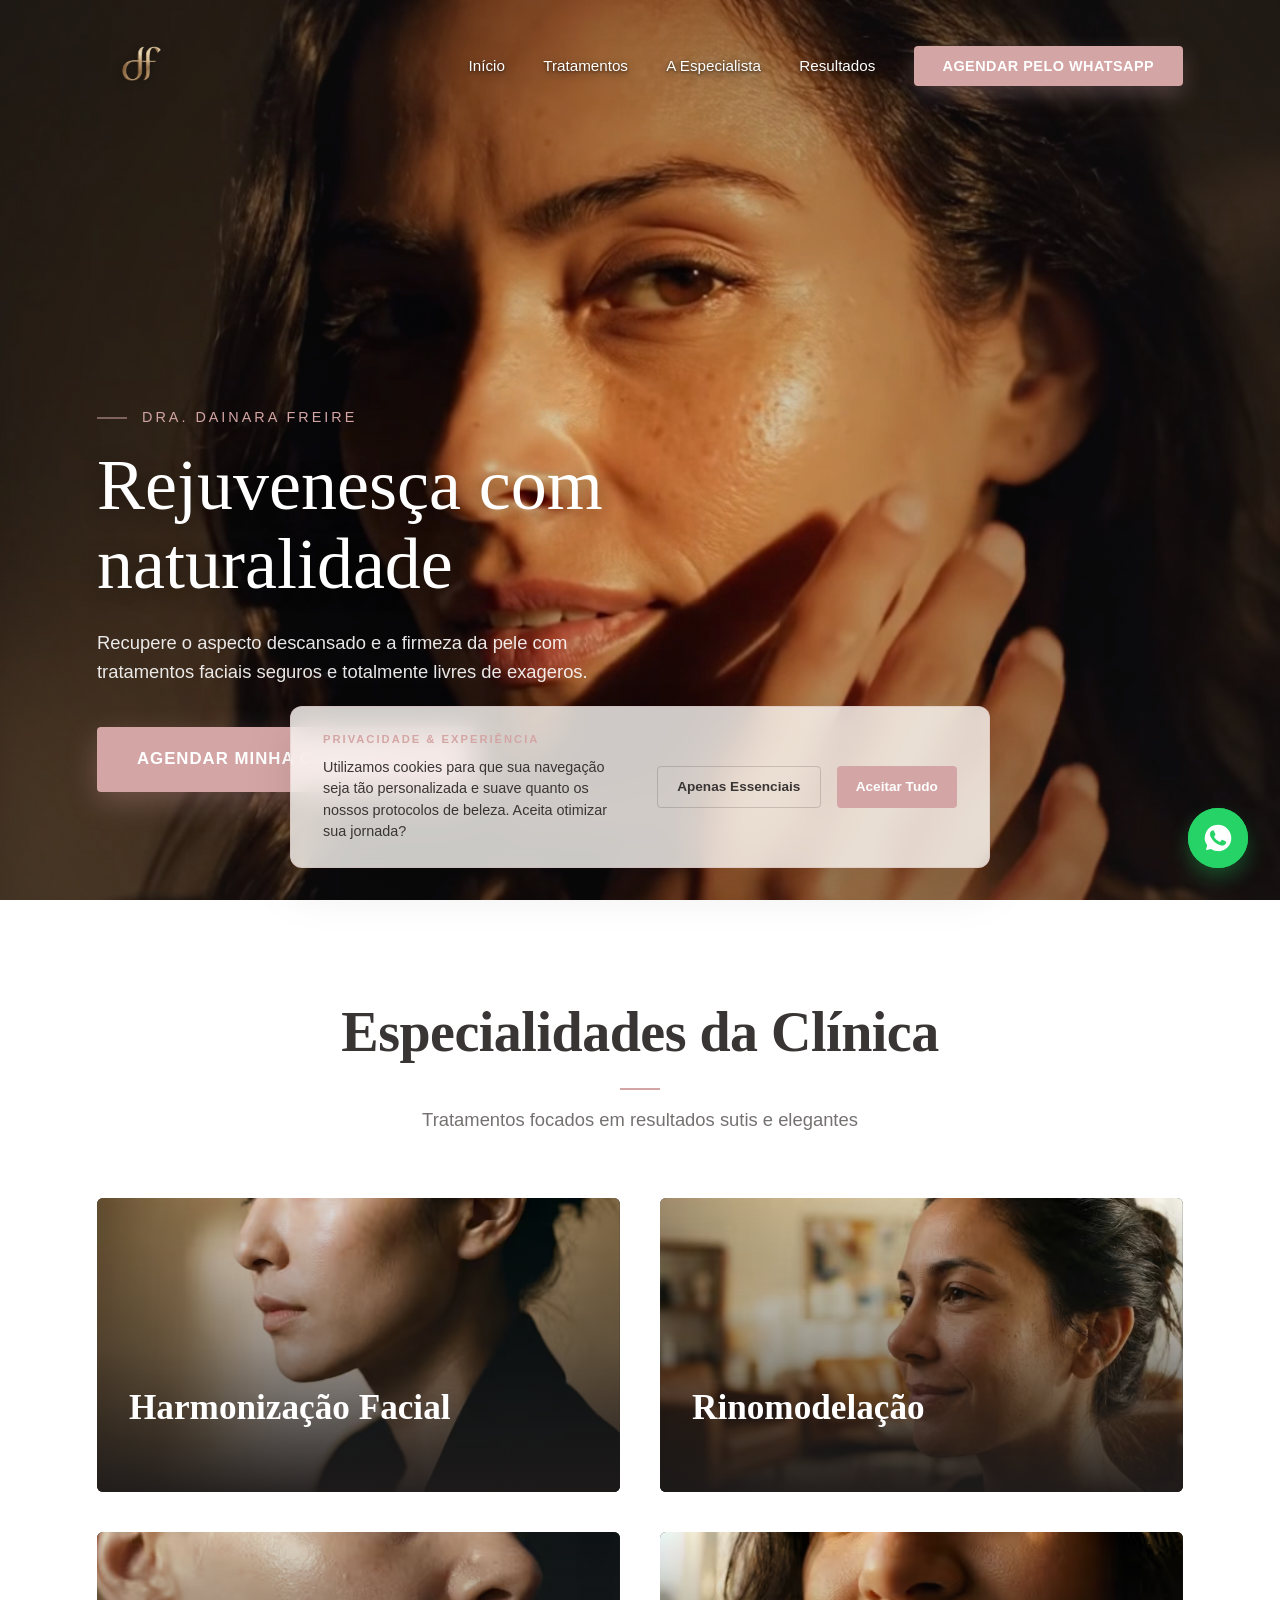
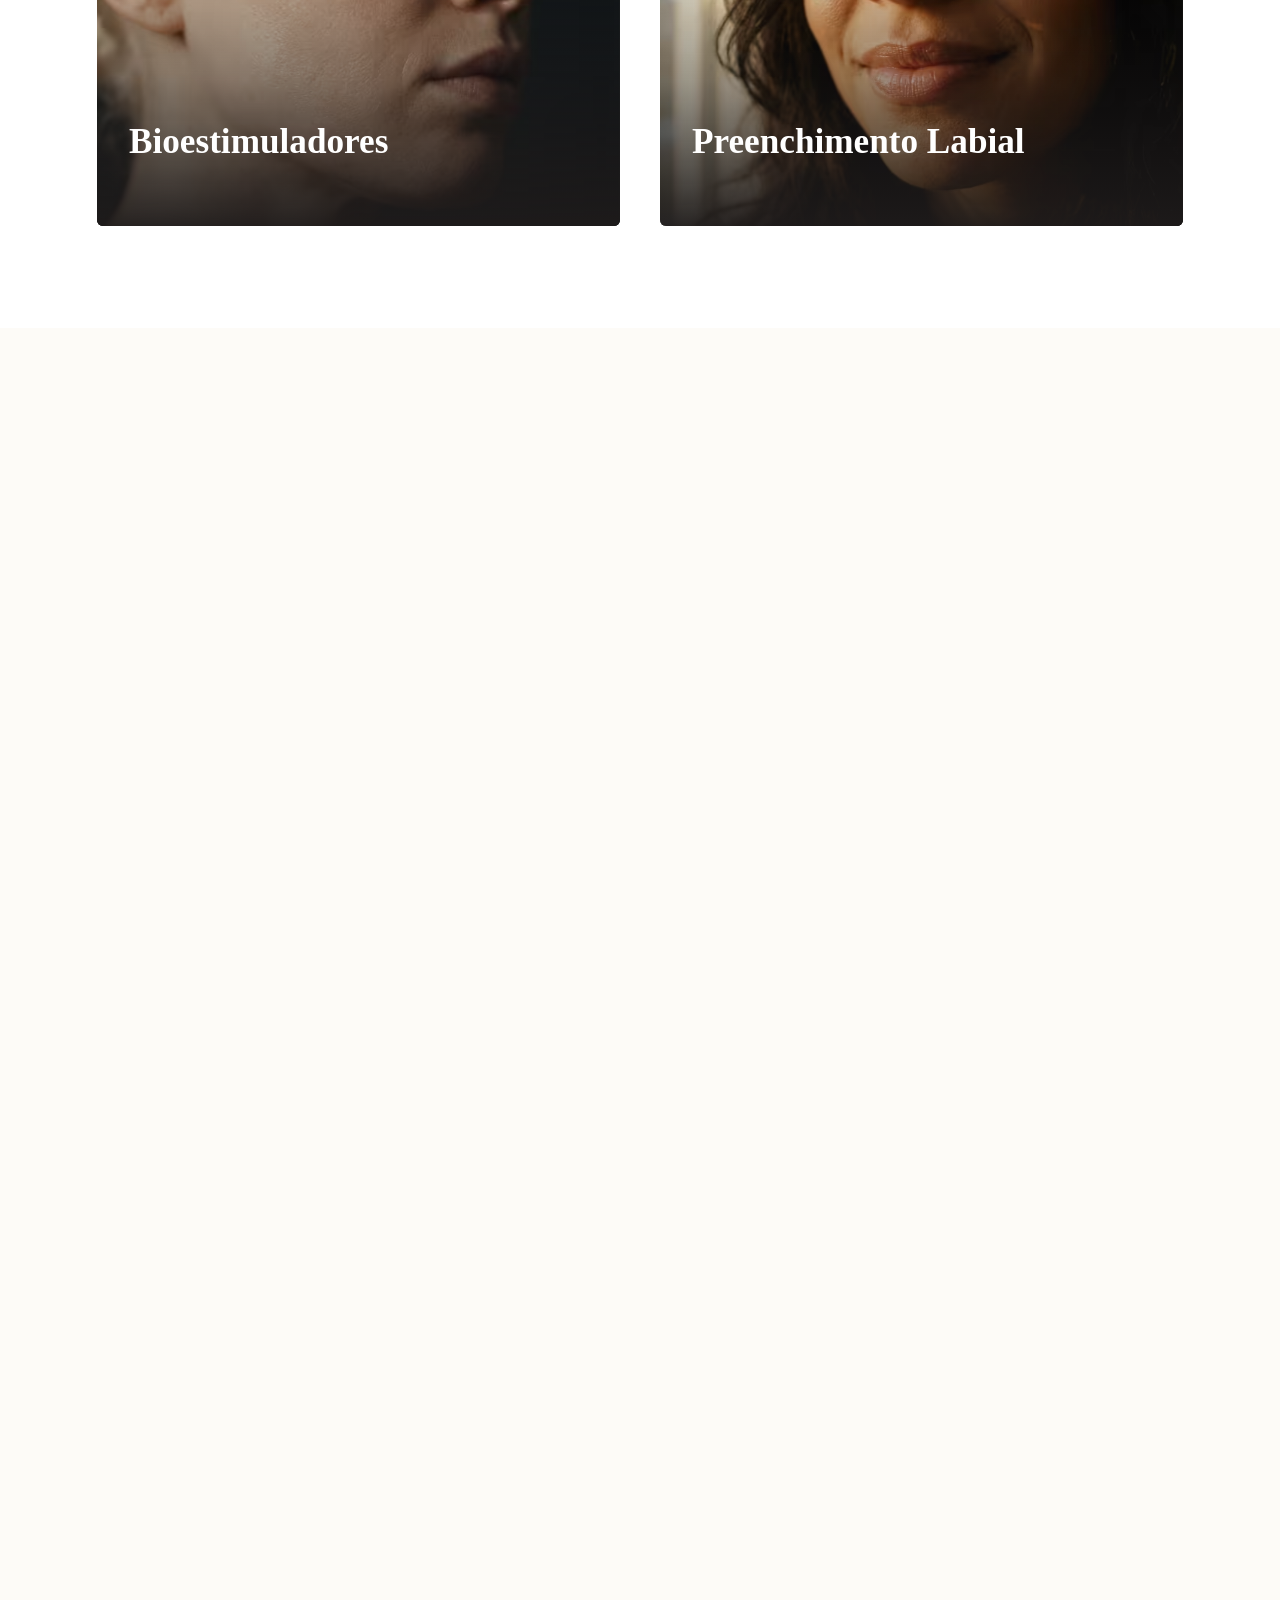
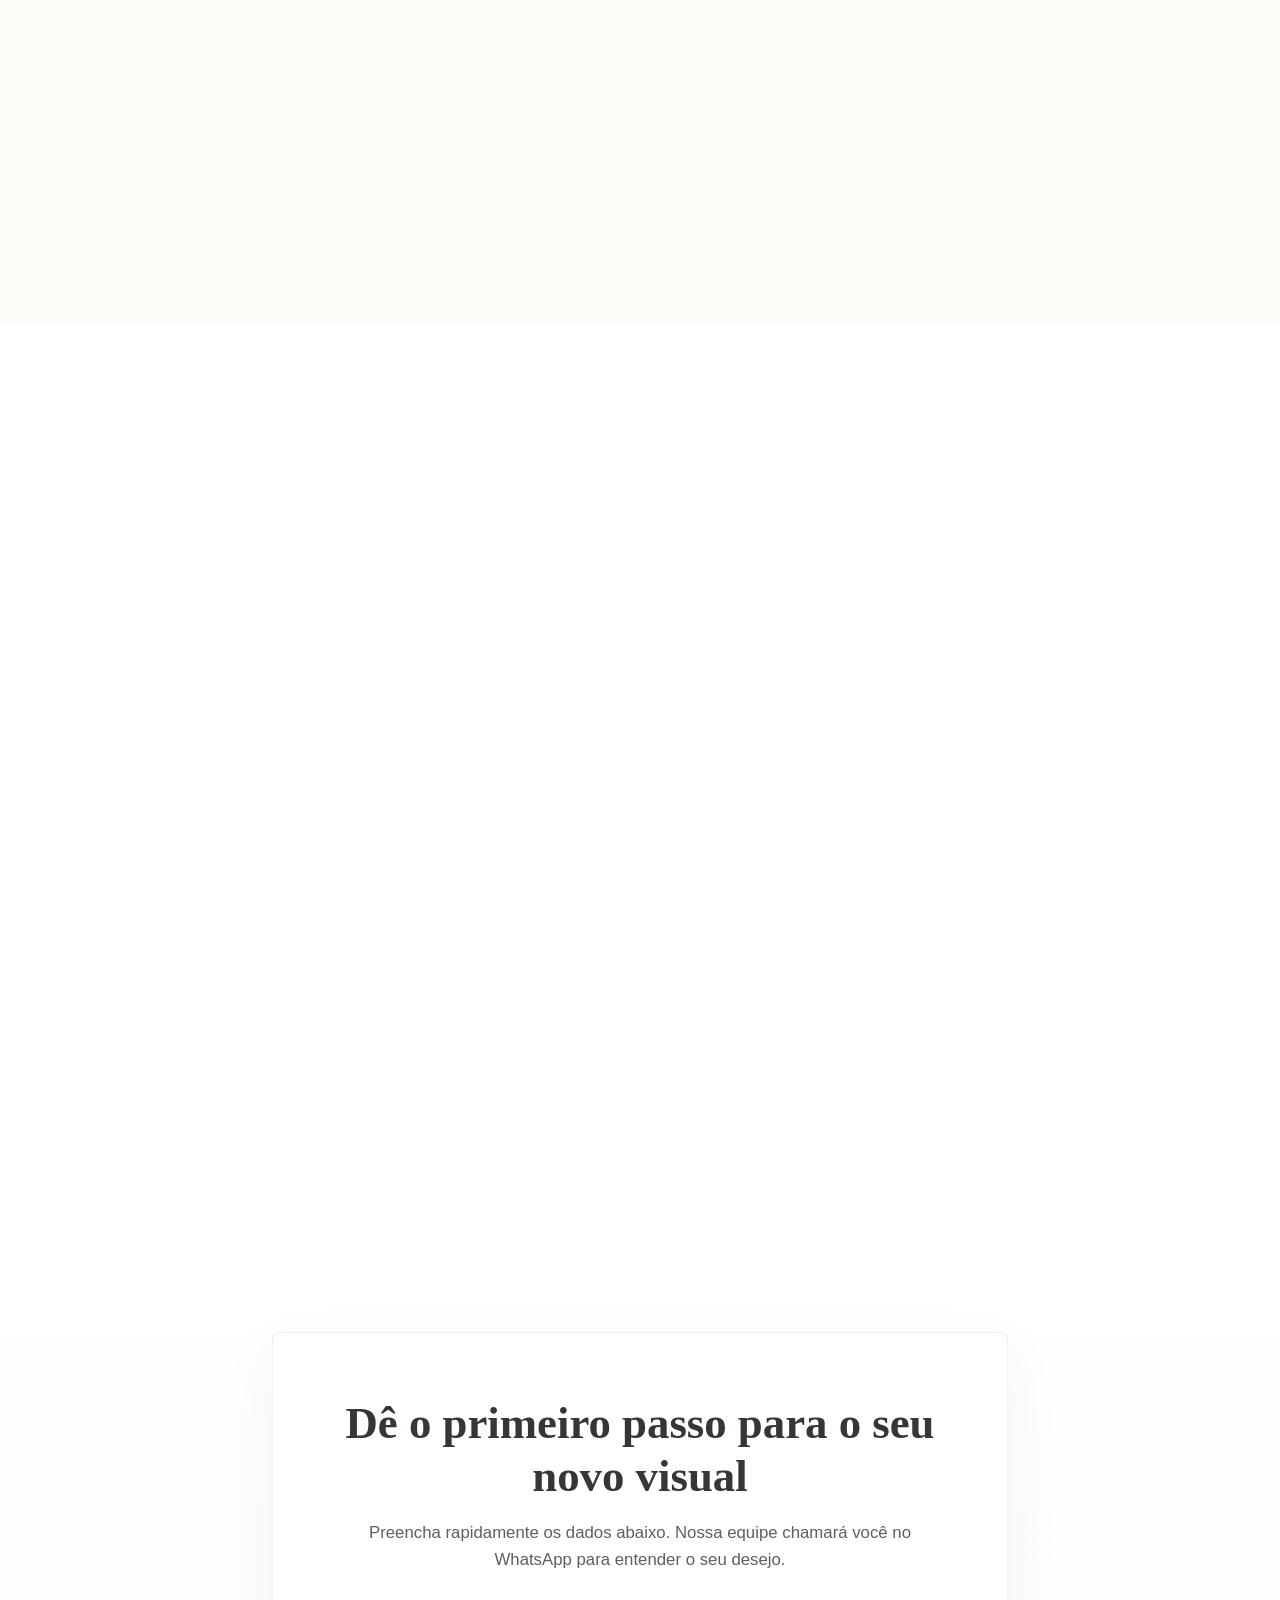
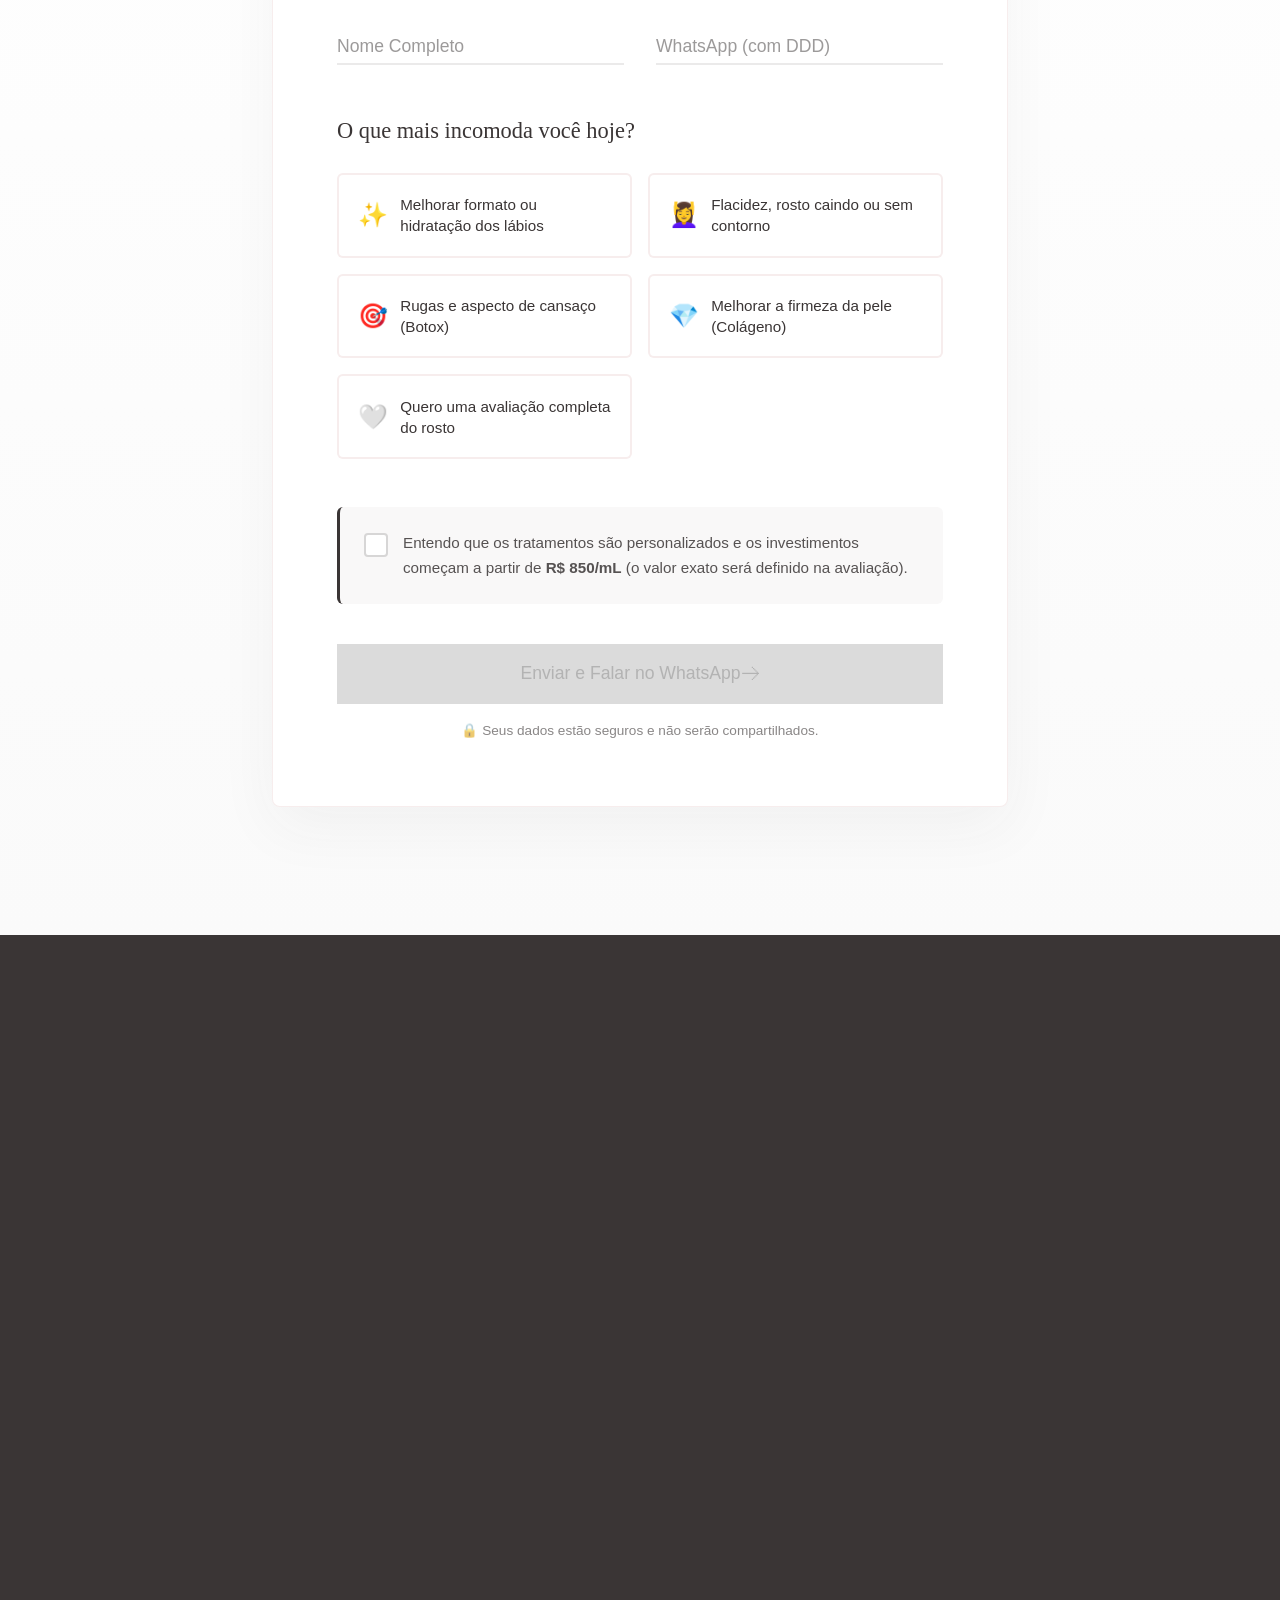
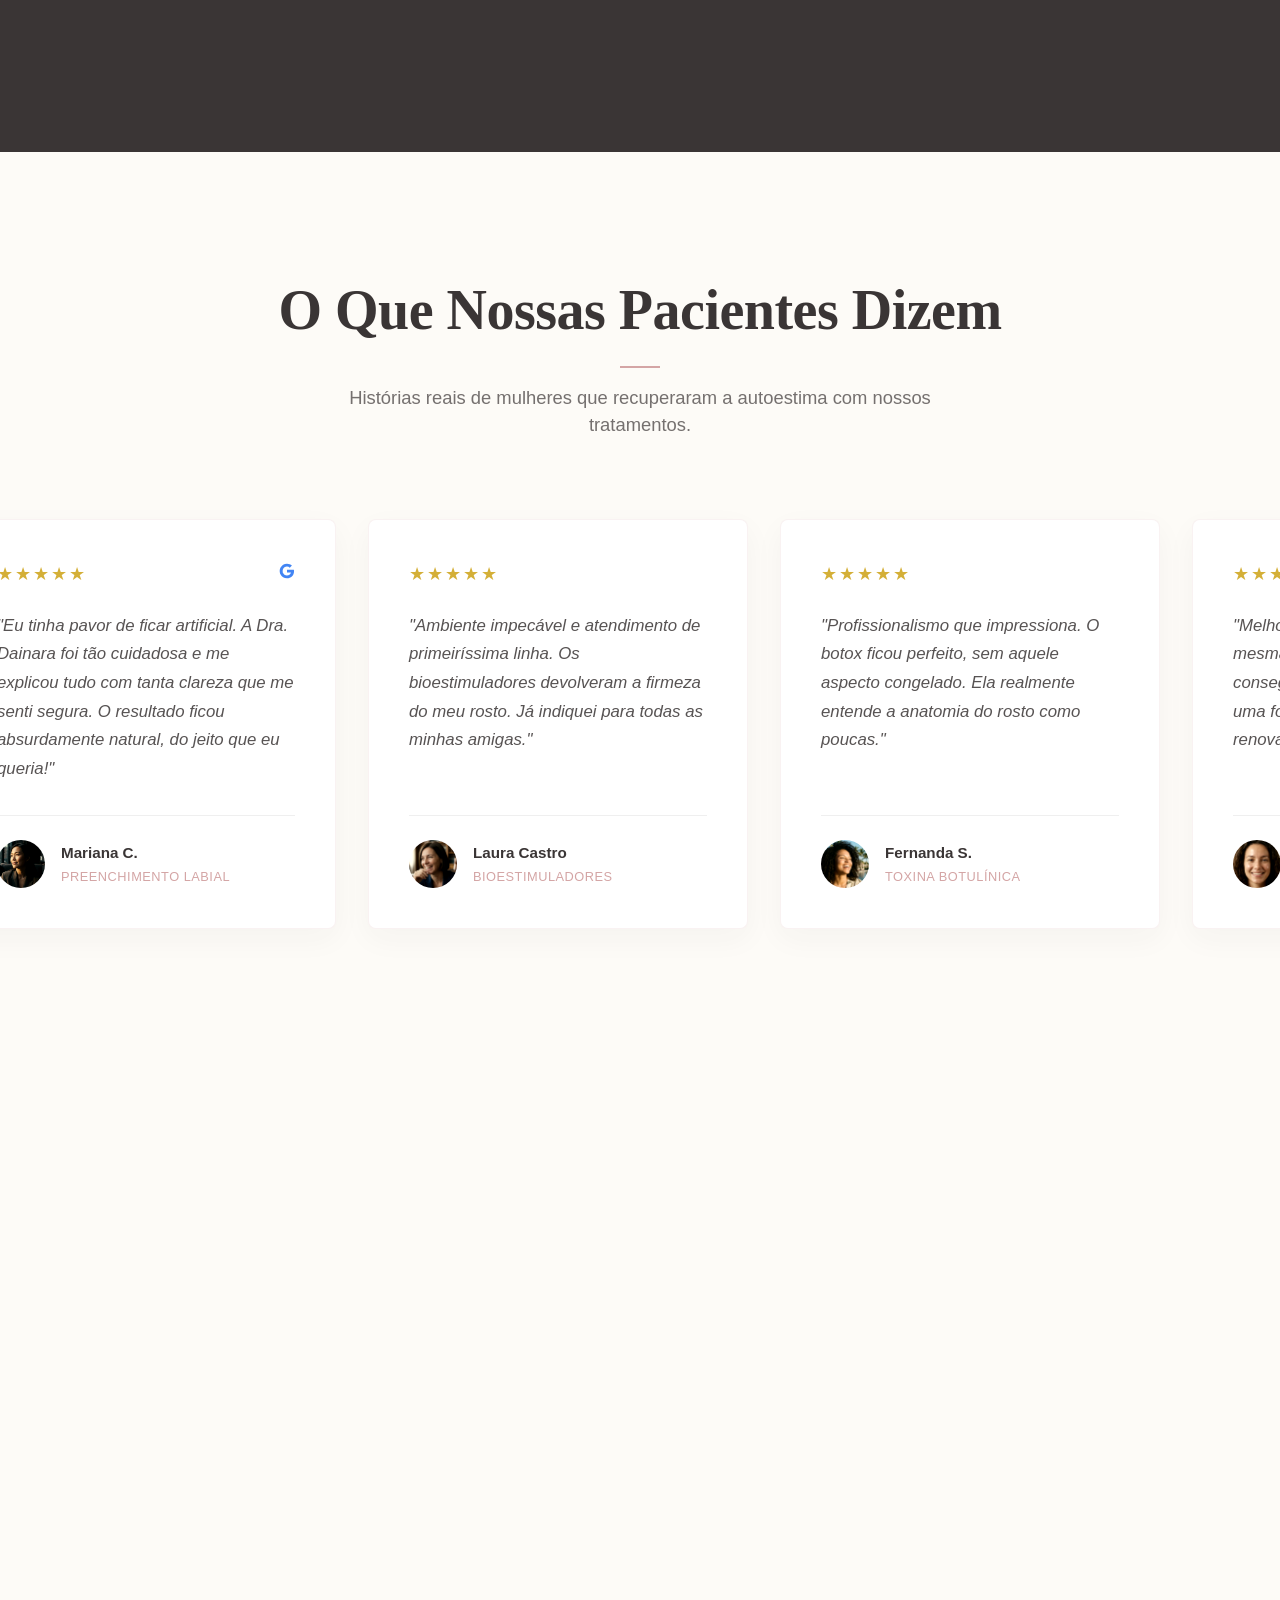
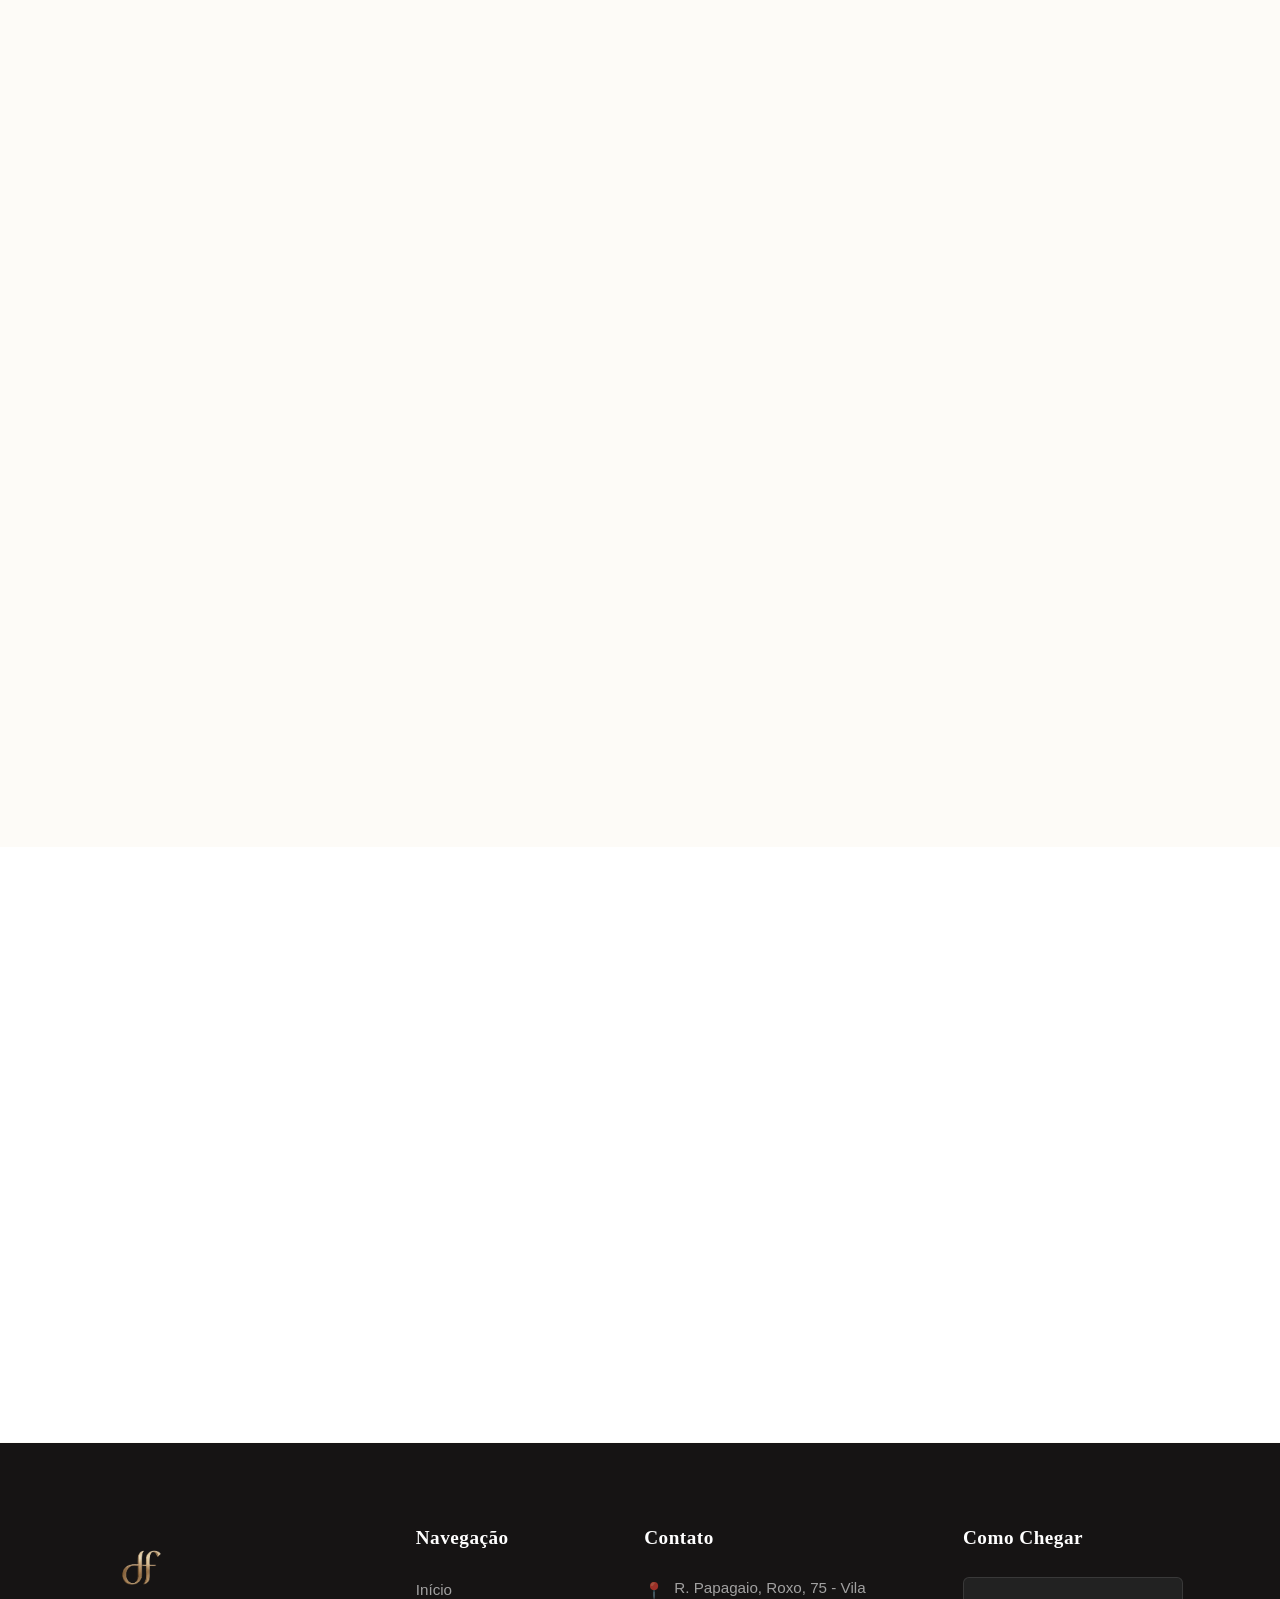
==== commit 8acfe23a: "up" ====
--- a/index.html
+++ b/index.html
@@ -8,7 +8,7 @@
     <link rel="stylesheet" href="assets/style/style.css">
     <link rel="stylesheet" href="assets/style/style.css">
     <link rel="preload" as="image" href="assets/img/autocuidado-ritual.webp" fetchpriority="high">
-    <link rel="shortcut icon" href="assets/svg/logo.png" type="image/x-icon">
+    <link rel="icon" href="assets/svg/favicon02.webp" type="image/webp">
 </head>
 
 <body>
@@ -37,7 +37,8 @@
                     </li>
                     <li class="nav-item" style="--delay: 0.5s">
                         <a href="https://wa.me/554497739970?text=Ol%C3%A1%21%20Estive%20no%20site%20da%20Dra.%20Dainara%20Freire%20e%20gostaria%20de%20agendar%20uma%20consulta%20para%20avaliar%20meu%20rosto%20e%20descobrir%20os%20melhores%20tratamentos%20para%20mim."
-                            class="btn-cta-header">Agendar pelo WhatsApp</a>
+                            class="btn-cta-header" target="_blank" rel="external nofollow noopener noreferrer">Agendar
+                            pelo WhatsApp</a>
                     </li>
                 </ul>
             </nav>
@@ -71,7 +72,7 @@
                 </p>
 
                 <a href="https://wa.me/554497739970?text=Ol%C3%A1%21%20Estive%20no%20site%20da%20Dra.%20Dainara%20Freire%20e%20gostaria%20de%20agendar%20uma%20consulta%20para%20avaliar%20meu%20rosto%20e%20descobrir%20os%20melhores%20tratamentos%20para%20mim."
-                    class="btn-whatsapp btn-hero-video">
+                    class="btn-whatsapp btn-hero-video" target="_blank" rel="external nofollow noopener noreferrer">
                     Agendar Minha Consulta
                     <span class="icone-seta">
                         <svg width="18" height="18" viewBox="0 0 24 24" fill="none" stroke="currentColor"
@@ -122,7 +123,7 @@
                             </div>
                         </div>
                         <a href="https://wa.me/554497739970?text=Olá,%20gostaria%20de%20saber%20mais%20sobre%20Harmonização%20Facial."
-                            class="link-absoluto" target="_blank" rel="noopener"
+                            class="link-absoluto" target="_blank" rel="external nofollow noopener noreferrer"
                             aria-label="Saber mais sobre Harmonização Facial"></a>
                     </article>
 
@@ -137,8 +138,7 @@
                         <div class="card-conteudo">
                             <h3 class="card-titulo">Rinomodelação</h3>
                             <div class="card-revelacao">
-                                <p class="card-descricao">Ajustes sutis para alinhar e empinar o nariz, trazendo
-                                    harmonia ao seu perfil sem necessidade de cirurgia.</p>
+                                <p class="card-descricao">Ajustes sutis para alinhar e empinar o nariz.</p>
                                 <span class="texto-acao">Ver detalhes<span class="icone-seta">
                                         <svg width="18" height="18" viewBox="0 0 24 24" fill="none"
                                             stroke="currentColor" stroke-width="2.5" stroke-linecap="round"
@@ -150,7 +150,7 @@
                             </div>
                         </div>
                         <a href="https://wa.me/554497739970?text=Olá,%20gostaria%20de%20saber%20mais%20sobre%20Rinomodelação."
-                            class="link-absoluto" target="_blank" rel="noopener"
+                            class="link-absoluto" target="_blank" rel="external nofollow noopener noreferrer"
                             aria-label="Saber mais sobre Rinomodelação"></a>
                     </article>
 
@@ -178,7 +178,7 @@
                             </div>
                         </div>
                         <a href="https://wa.me/554497739970?text=Olá,%20gostaria%20de%20saber%20mais%20sobre%20Bioestimuladores."
-                            class="link-absoluto" target="_blank" rel="noopener"
+                            class="link-absoluto" target="_blank" rel="external nofollow noopener noreferrer"
                             aria-label="Saber mais sobre Bioestimuladores"></a>
                     </article>
 
@@ -206,7 +206,7 @@
                             </div>
                         </div>
                         <a href="https://wa.me/554497739970?text=Olá,%20gostaria%20de%20saber%20mais%20sobre%20Preenchimento%20Labial."
-                            class="link-absoluto" target="_blank" rel="noopener"
+                            class="link-absoluto" target="_blank" rel="external nofollow noopener noreferrer"
                             aria-label="Saber mais sobre Preenchimento Labial"></a>
                     </article>
 
@@ -256,7 +256,8 @@
 
                     <div class="manifesto-cta-box reveal-fade-up delay-3">
                         <a href="https://wa.me/554497739970?text=Ol%C3%A1%21%20Me%20identifiquei%20muito%20com%20a%20abordagem%20da%20cl%C3%ADnica%20sobre%20resultados%20naturais.%20Quero%20dar%20o%20primeiro%20passo%20para%20cuidar%20de%20mim%20sem%20exageros."
-                            class="btn-magnetico" target="_blank" rel="noopener" aria-label="Falar no WhatsApp">
+                            class="btn-magnetico" target="_blank" rel="external nofollow noopener noreferrer"
+                            aria-label="Falar no WhatsApp">
                             <span class="btn-magnetico-texto">Quero um resultado natural</span>
                             <span class="btn-magnetico-icone">
                                 <svg viewBox="0 0 24 24" fill="currentColor">
@@ -718,7 +719,7 @@
                 </div>
 
                 <a href="https://wa.me/554497739970?text=Olá,%20vi%20os%20resultados%20no%20site%20e%20desejo%20agendar%20minha%20transformação!"
-                    class="btn-shimmer-premium" target="_blank" rel="noopener">
+                    class="btn-shimmer-premium" target="_blank" rel="external nofollow noopener noreferrer">
                     Quero um resultado como esses <span class="icone-seta">
                         <svg width="18" height="18" viewBox="0 0 24 24" fill="none" stroke="currentColor"
                             stroke-width="2.5" stroke-linecap="round" stroke-linejoin="round">
@@ -748,7 +749,7 @@
                         Veja as respostas para as principais dúvidas das nossas pacientes antes da primeira consulta.
                     </p>
                     <a href="https://wa.me/554497739970?text=Olá,%20tenho%20uma%20dúvida%20específica%20sobre%20os%20procedimentos."
-                        class="link-faq-whats" target="_blank" rel="noopener">
+                        class="link-faq-whats" target="_blank" rel="external nofollow noopener noreferrer">
                         Quero perguntar no WhatsApp <span class="icone-seta">
                             <svg width="18" height="18" viewBox="0 0 24 24" fill="none" stroke="currentColor"
                                 stroke-width="2.5" stroke-linecap="round" stroke-linejoin="round">
@@ -838,8 +839,8 @@
                         elegantes.</p>
 
                     <div class="footer-sociais">
-                        <a href="https://www.instagram.com/dra.dainarafreire/" target="_blank" rel="noopener"
-                            aria-label="Instagram">
+                        <a href="https://www.instagram.com/dra.dainarafreire/" target="_blank"
+                            rel="external nofollow noopener noreferrer" aria-label="Instagram">
                             <svg viewBox="0 0 24 24" fill="none" stroke="currentColor" stroke-width="2"
                                 stroke-linecap="round" stroke-linejoin="round">
                                 <rect x="2" y="2" width="20" height="20" rx="5" ry="5"></rect>
@@ -884,7 +885,8 @@
                         </li>
                         <li>
                             <span class="icone-contato">📱</span>
-                            <a href="https://wa.me/554497739970" target="_blank">(44) 9773-9970</a>
+                            <a href="https://wa.me/554497739970" target="_blank"
+                                rel="external nofollow noopener noreferrer">(44) 9773-9970</a>
                         </li>
                     </ul>
                 </div>
@@ -919,8 +921,8 @@
 
                 <div class="assinatura-agencia">
                     <p>Desenvolvido por
-                        <a href="https://frontlabstudio.com.br/" target="_blank" rel="noopener"
-                            class="frontlab-signature">
+                        <a href="https://frontlabstudio.com.br/" target="_blank"
+                            rel="author external nofollow noopener noreferrer" class="frontlab-signature">
                             Frontlab Studio<span class="status-dot"></span>
                         </a>
                     </p>
@@ -931,7 +933,8 @@
     </footer>
 
     <a href="https://wa.me/554497739970?text=Ol%C3%A1%21%20Estive%20no%20site%20da%20Dra.%20Dainara%20Freire%20e%20gostaria%20de%20agendar%20uma%20consulta%20para%20avaliar%20meu%20rosto%20e%20descobrir%20os%20melhores%20tratamentos%20para%20mim."
-        class="whatsapp-flutuante" target="_blank" rel="noopener" aria-label="Falar no WhatsApp">
+        class="whatsapp-flutuante" target="_blank" rel="external nofollow noopener noreferrer"
+        aria-label="Falar no WhatsApp">
         <div class="whats-avatar-wrapper">
             <svg viewBox="0 0 24 24" fill="currentColor" width="32" height="32">
                 <path
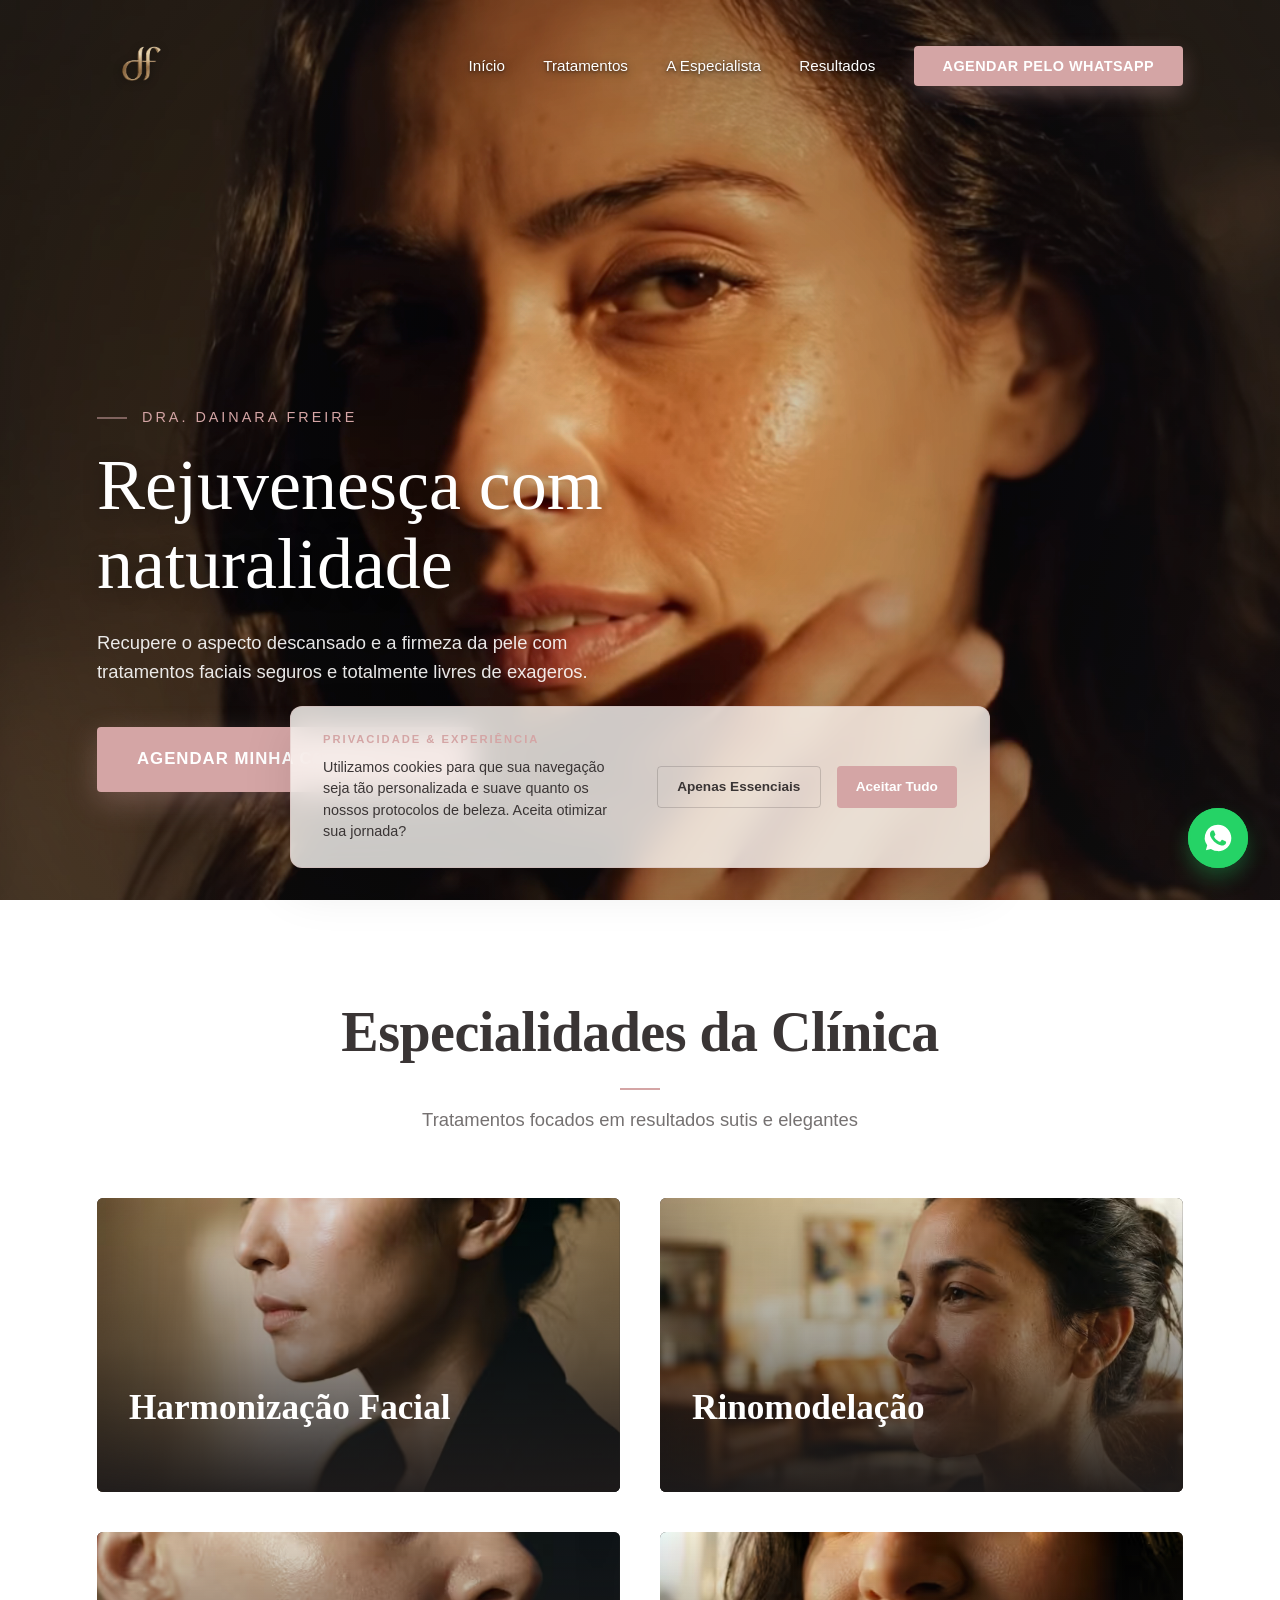
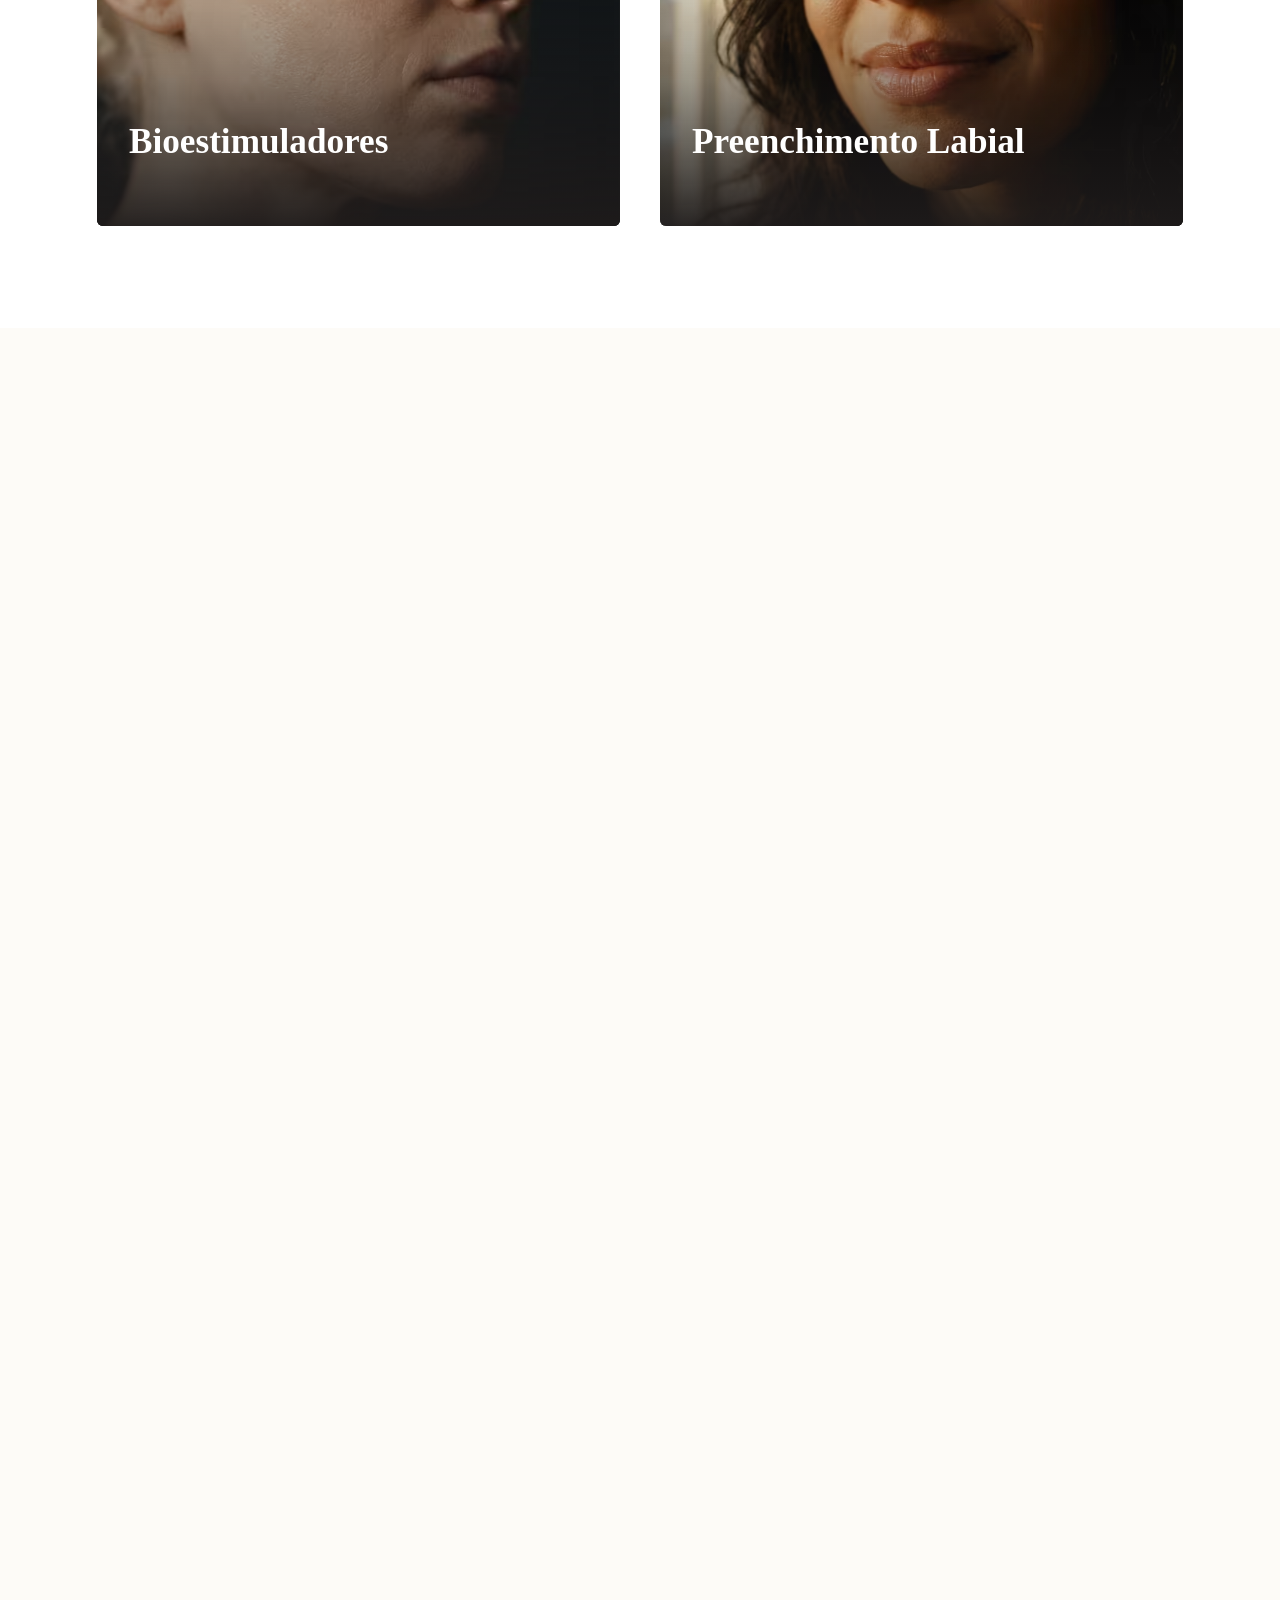
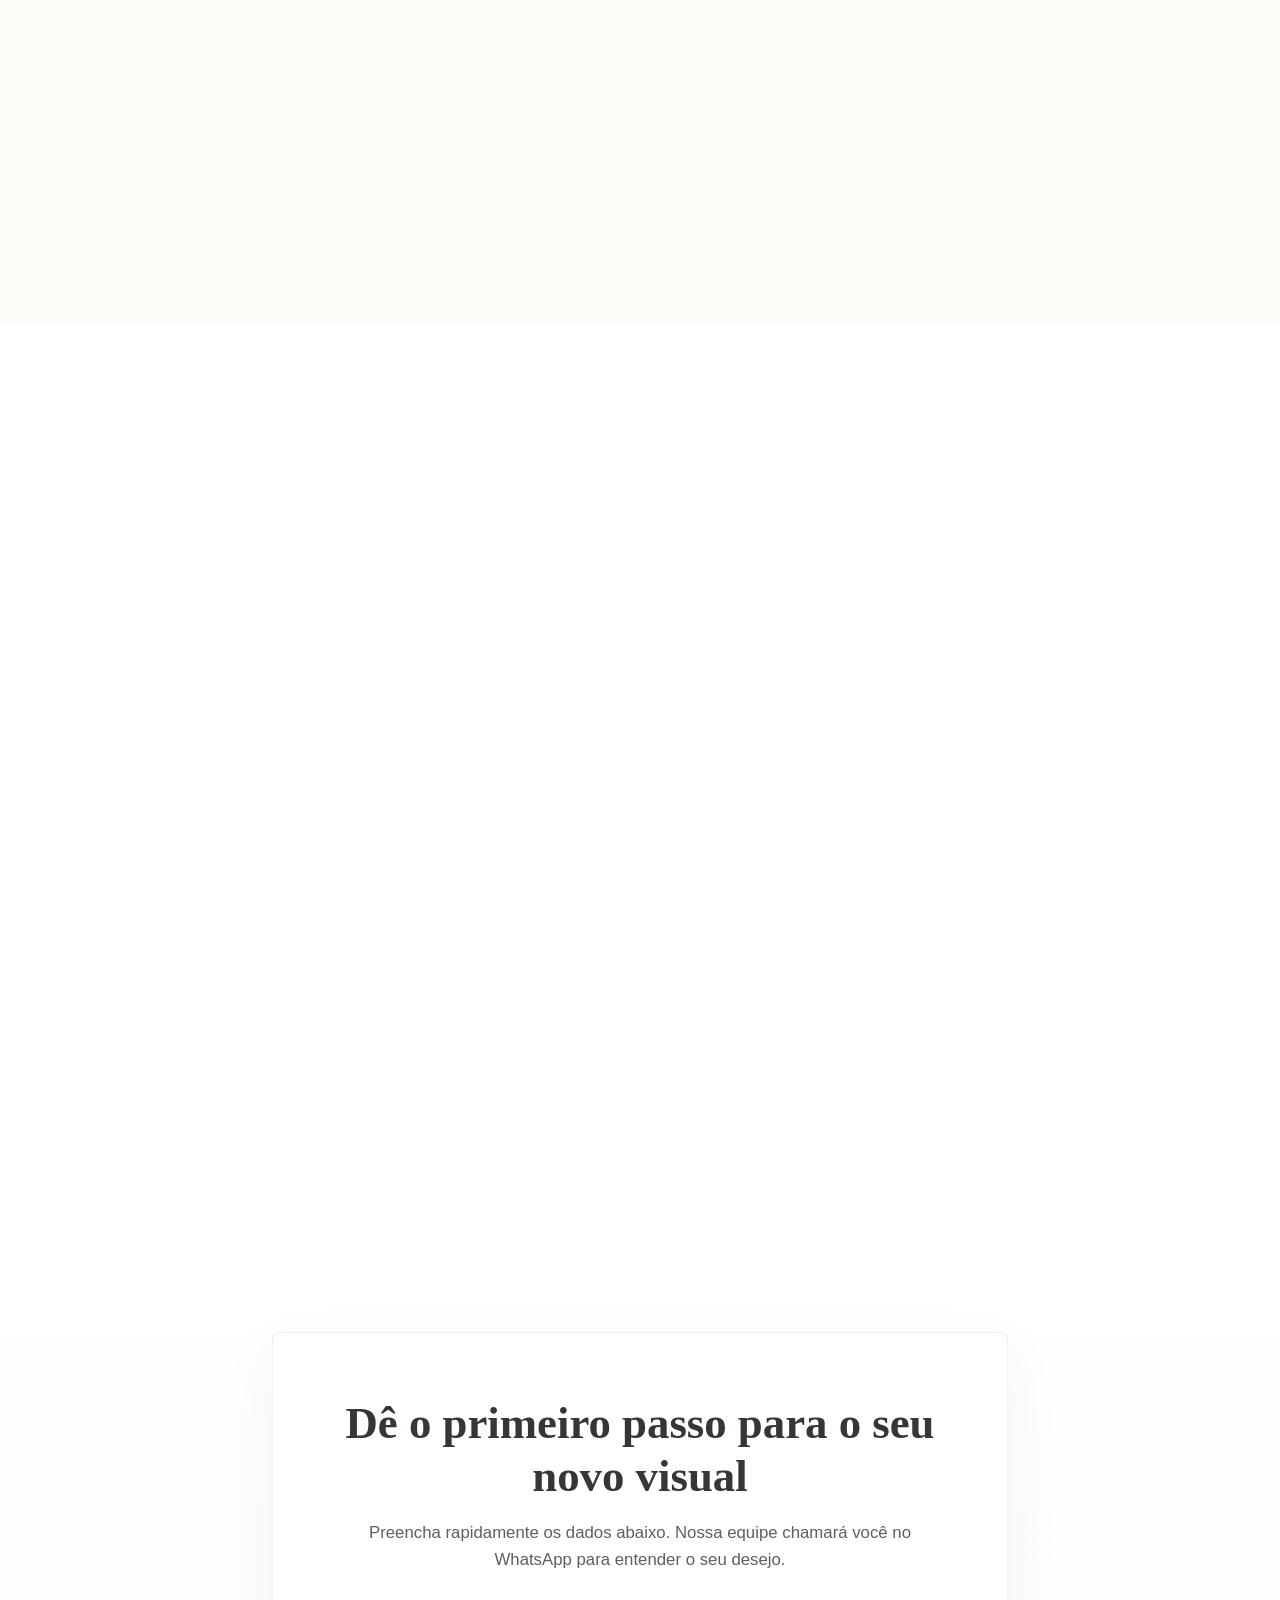
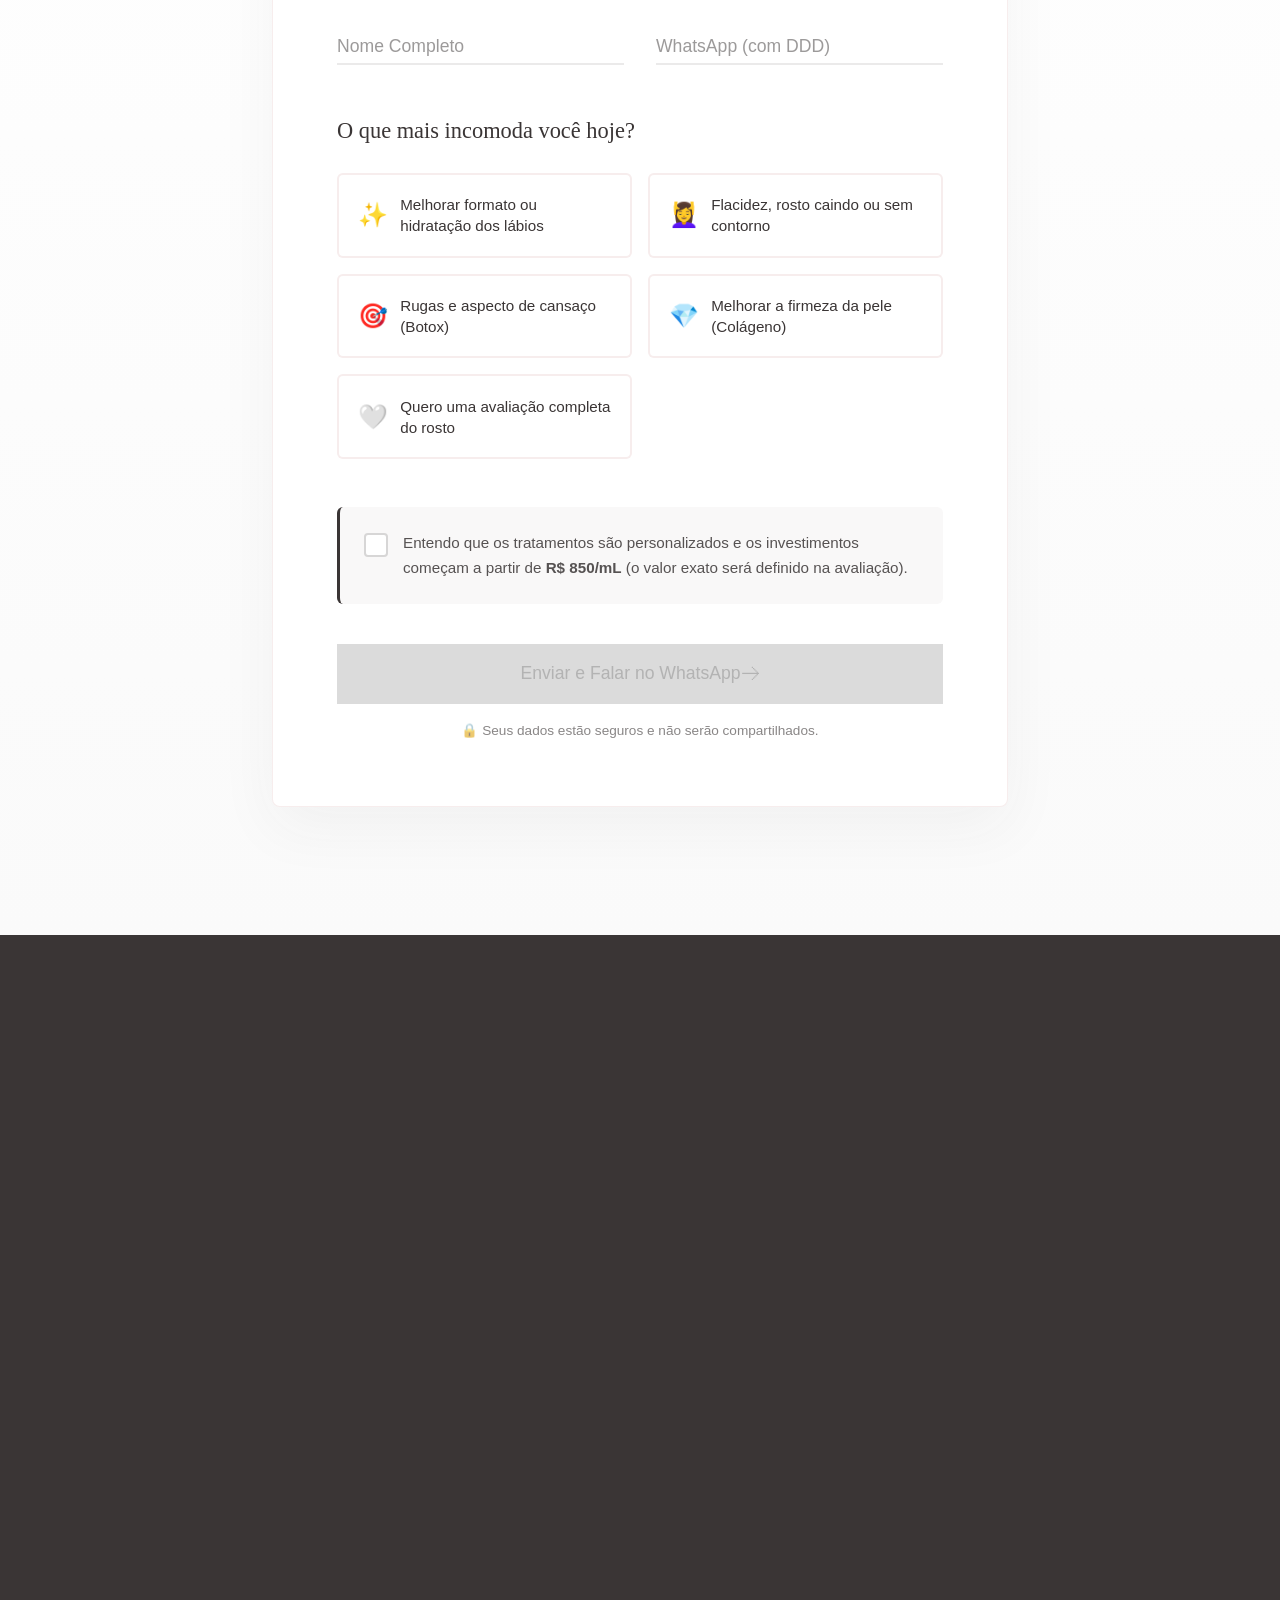
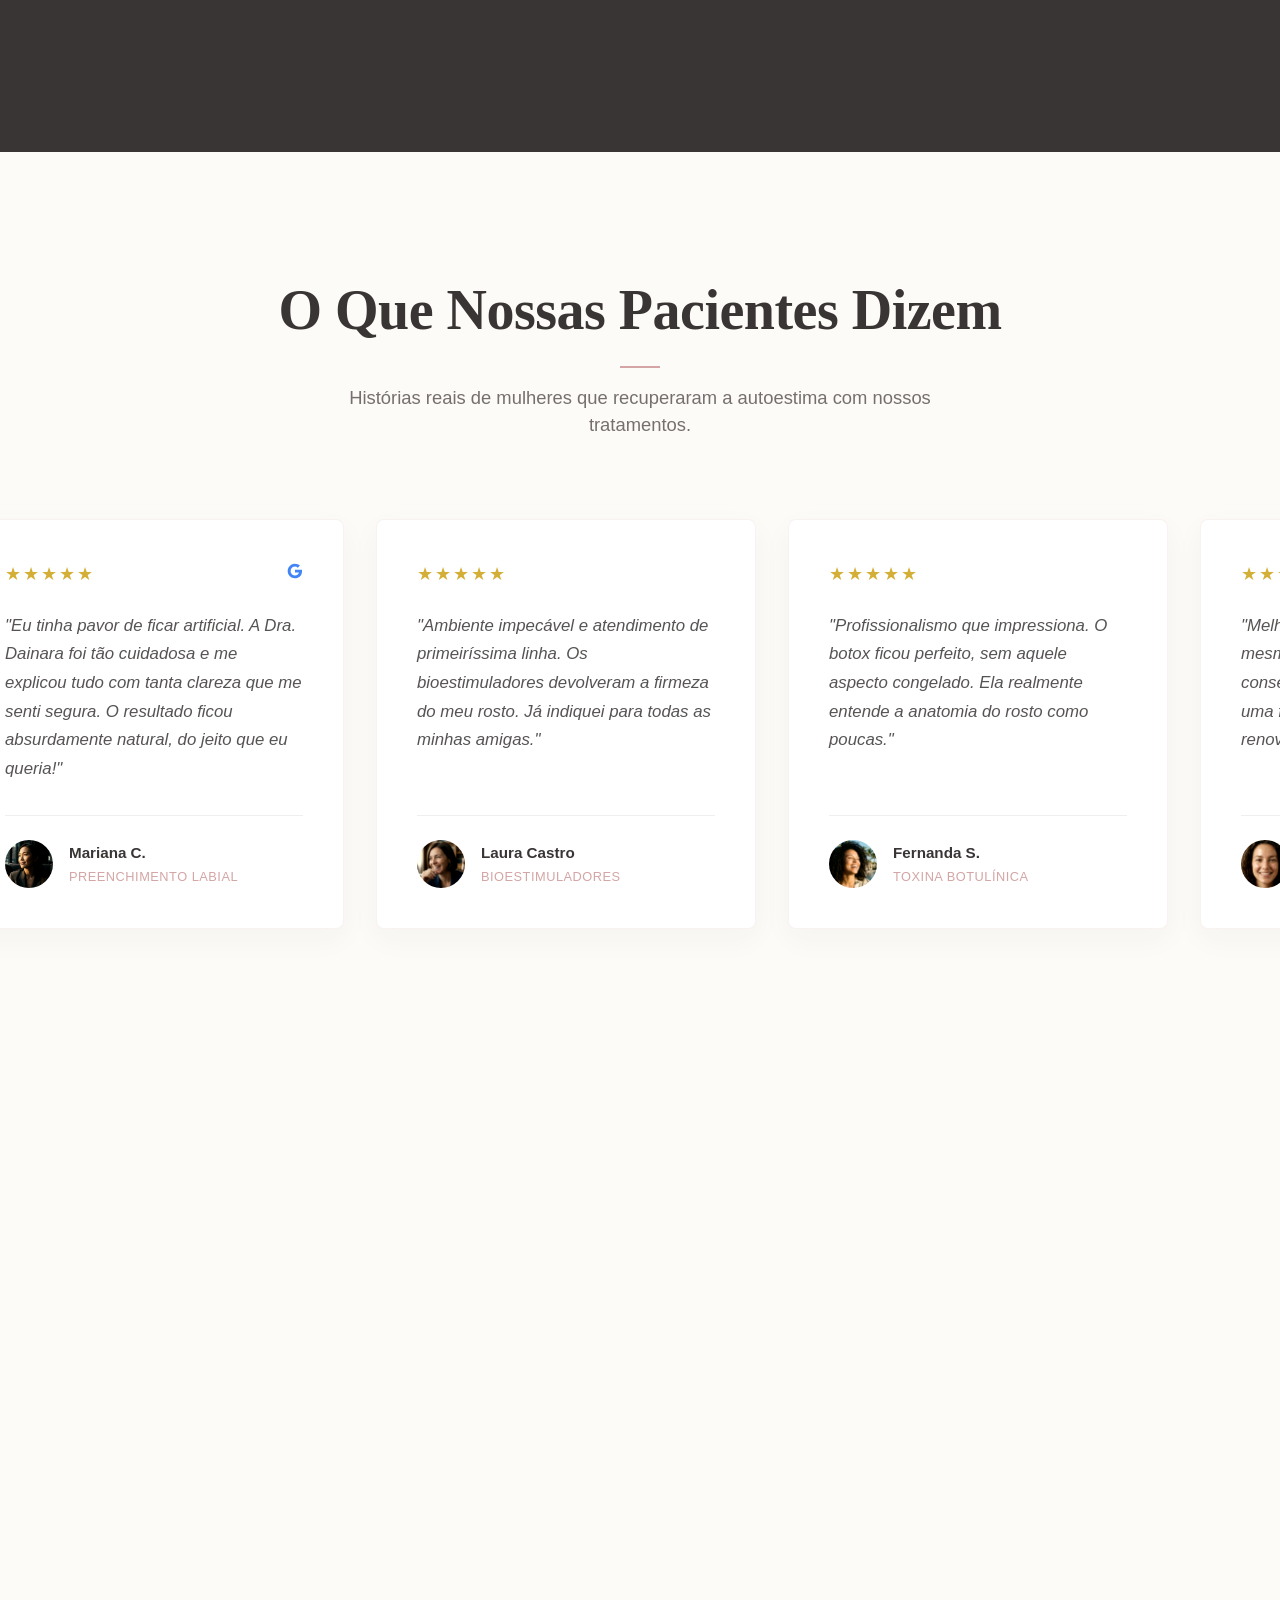
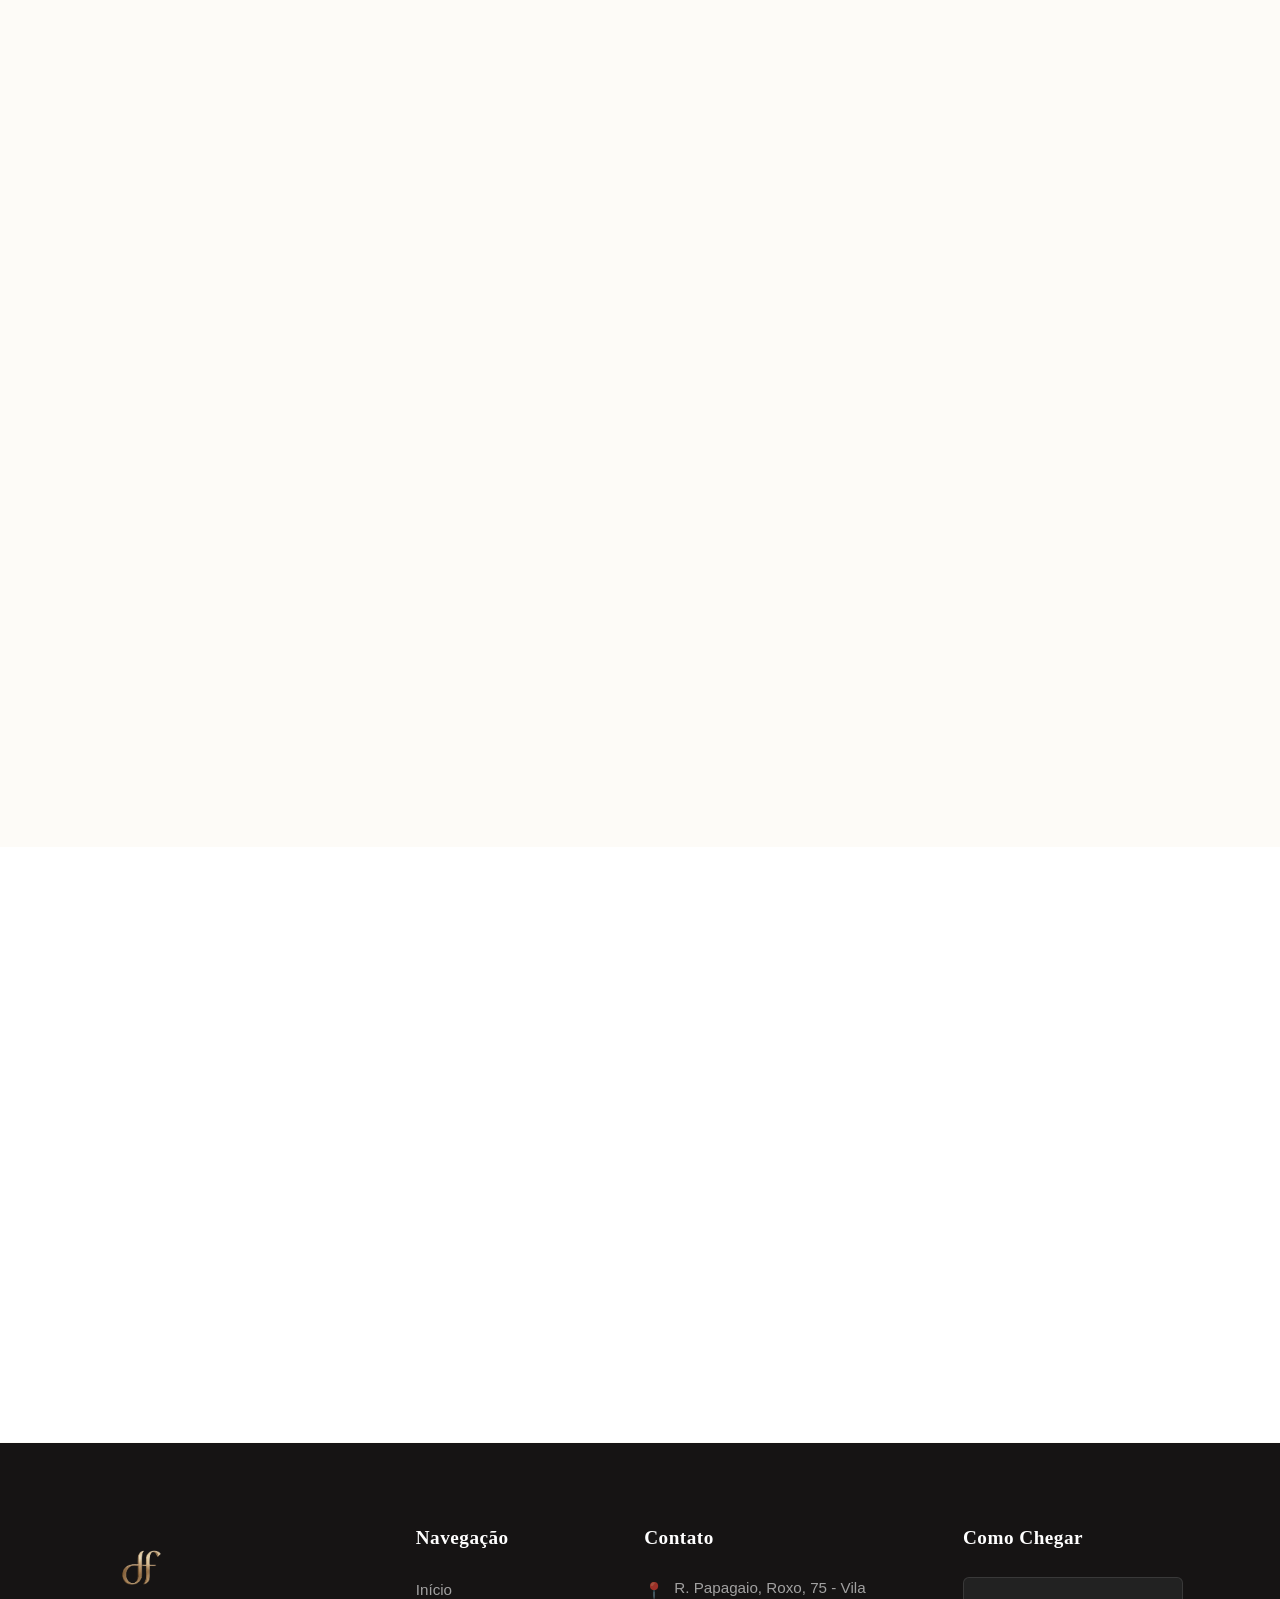
==== commit e3d1b9f5: "up" ====
--- a/index.html
+++ b/index.html
@@ -8,7 +8,7 @@
     <link rel="stylesheet" href="assets/style/style.css">
     <link rel="stylesheet" href="assets/style/style.css">
     <link rel="preload" as="image" href="assets/img/autocuidado-ritual.webp" fetchpriority="high">
-    <link rel="icon" href="assets/svg/favicon02.webp" type="image/webp">
+    <link rel="icon" href="assets/svg/favicon01.png" type="image/png">
 </head>
 
 <body>
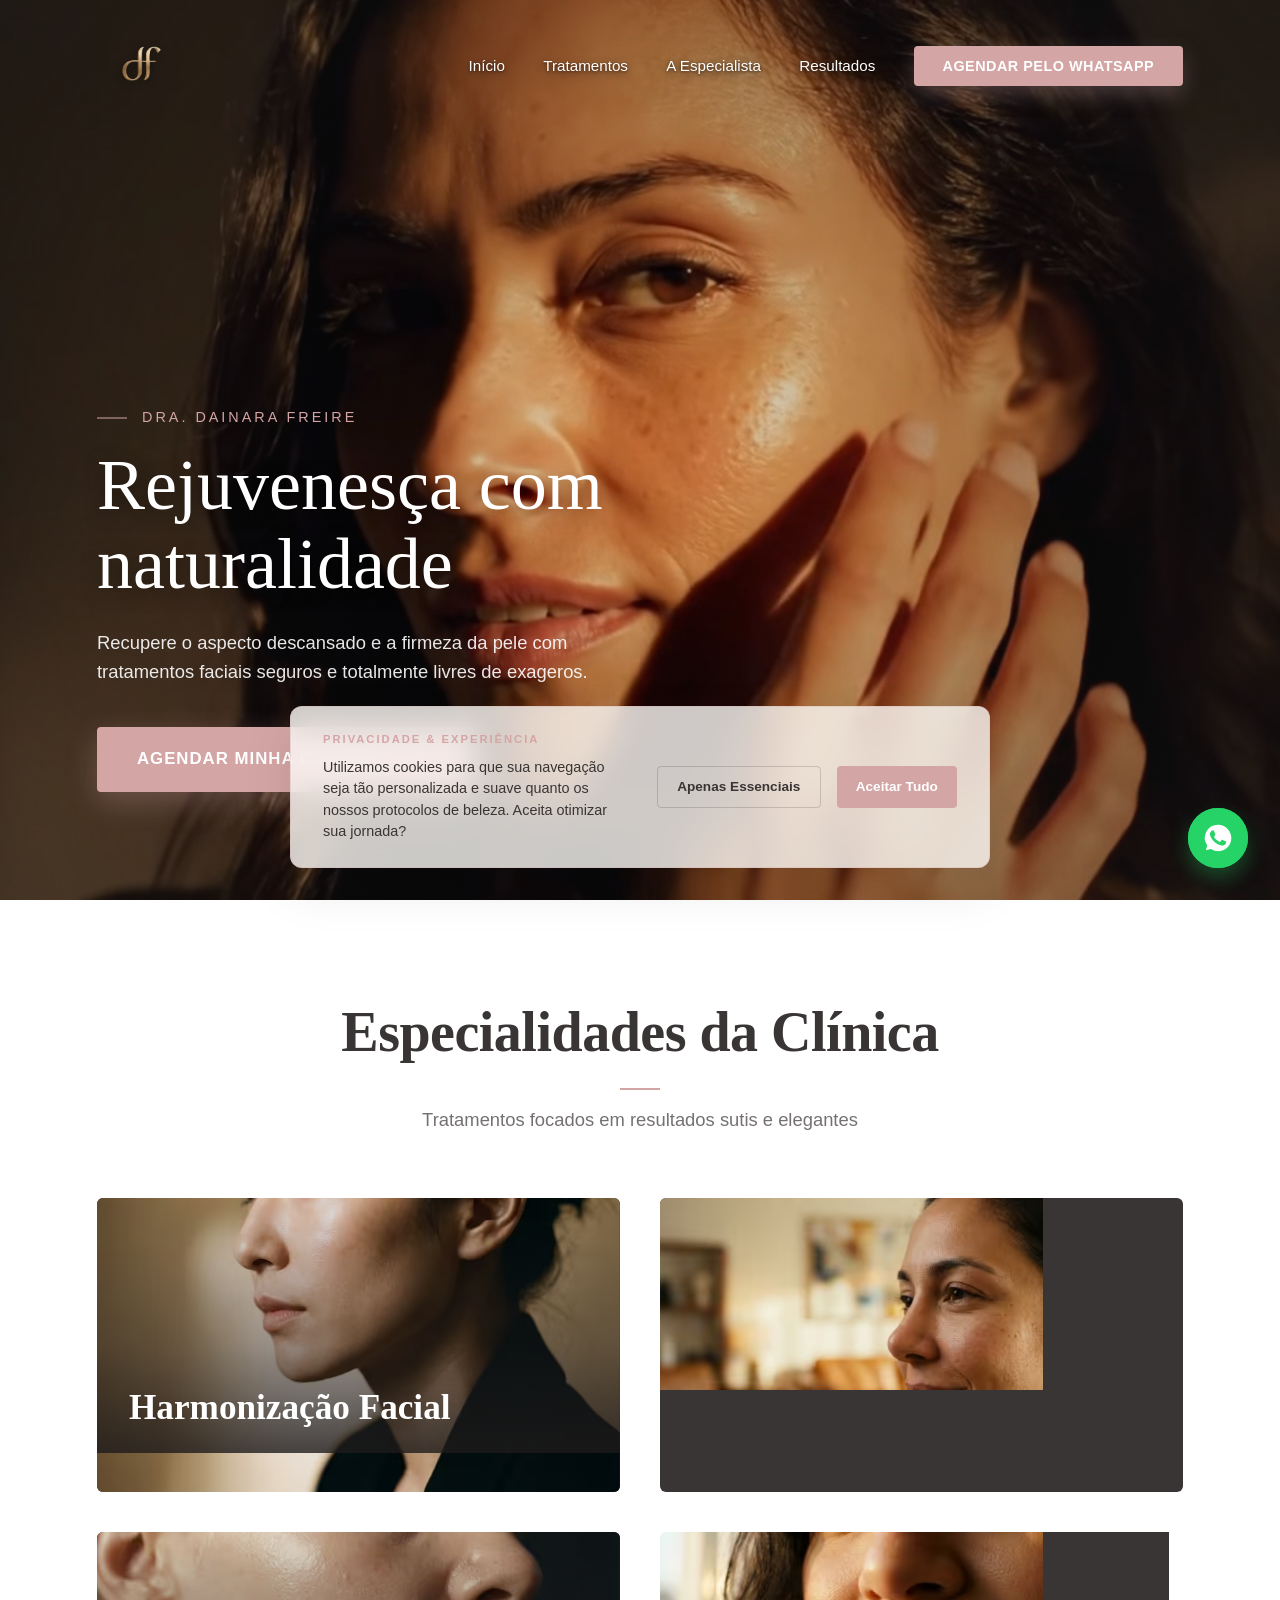
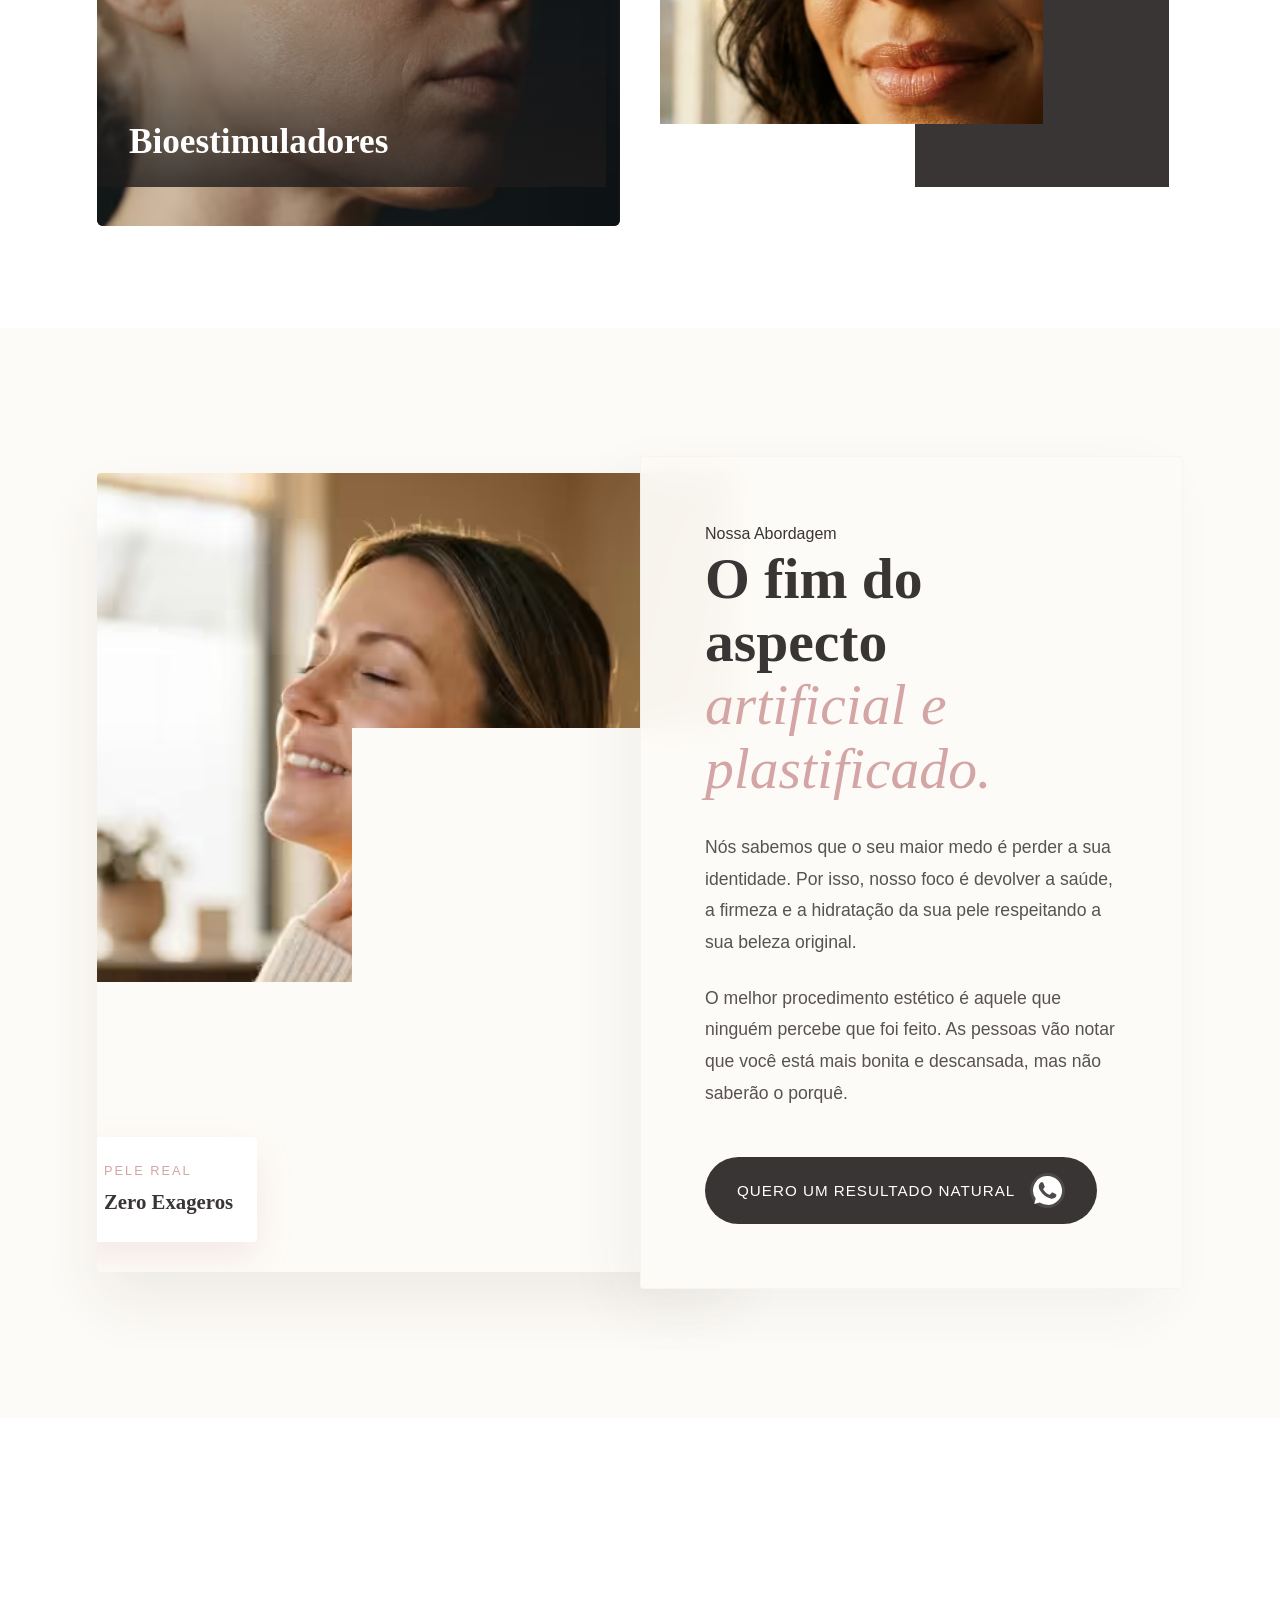
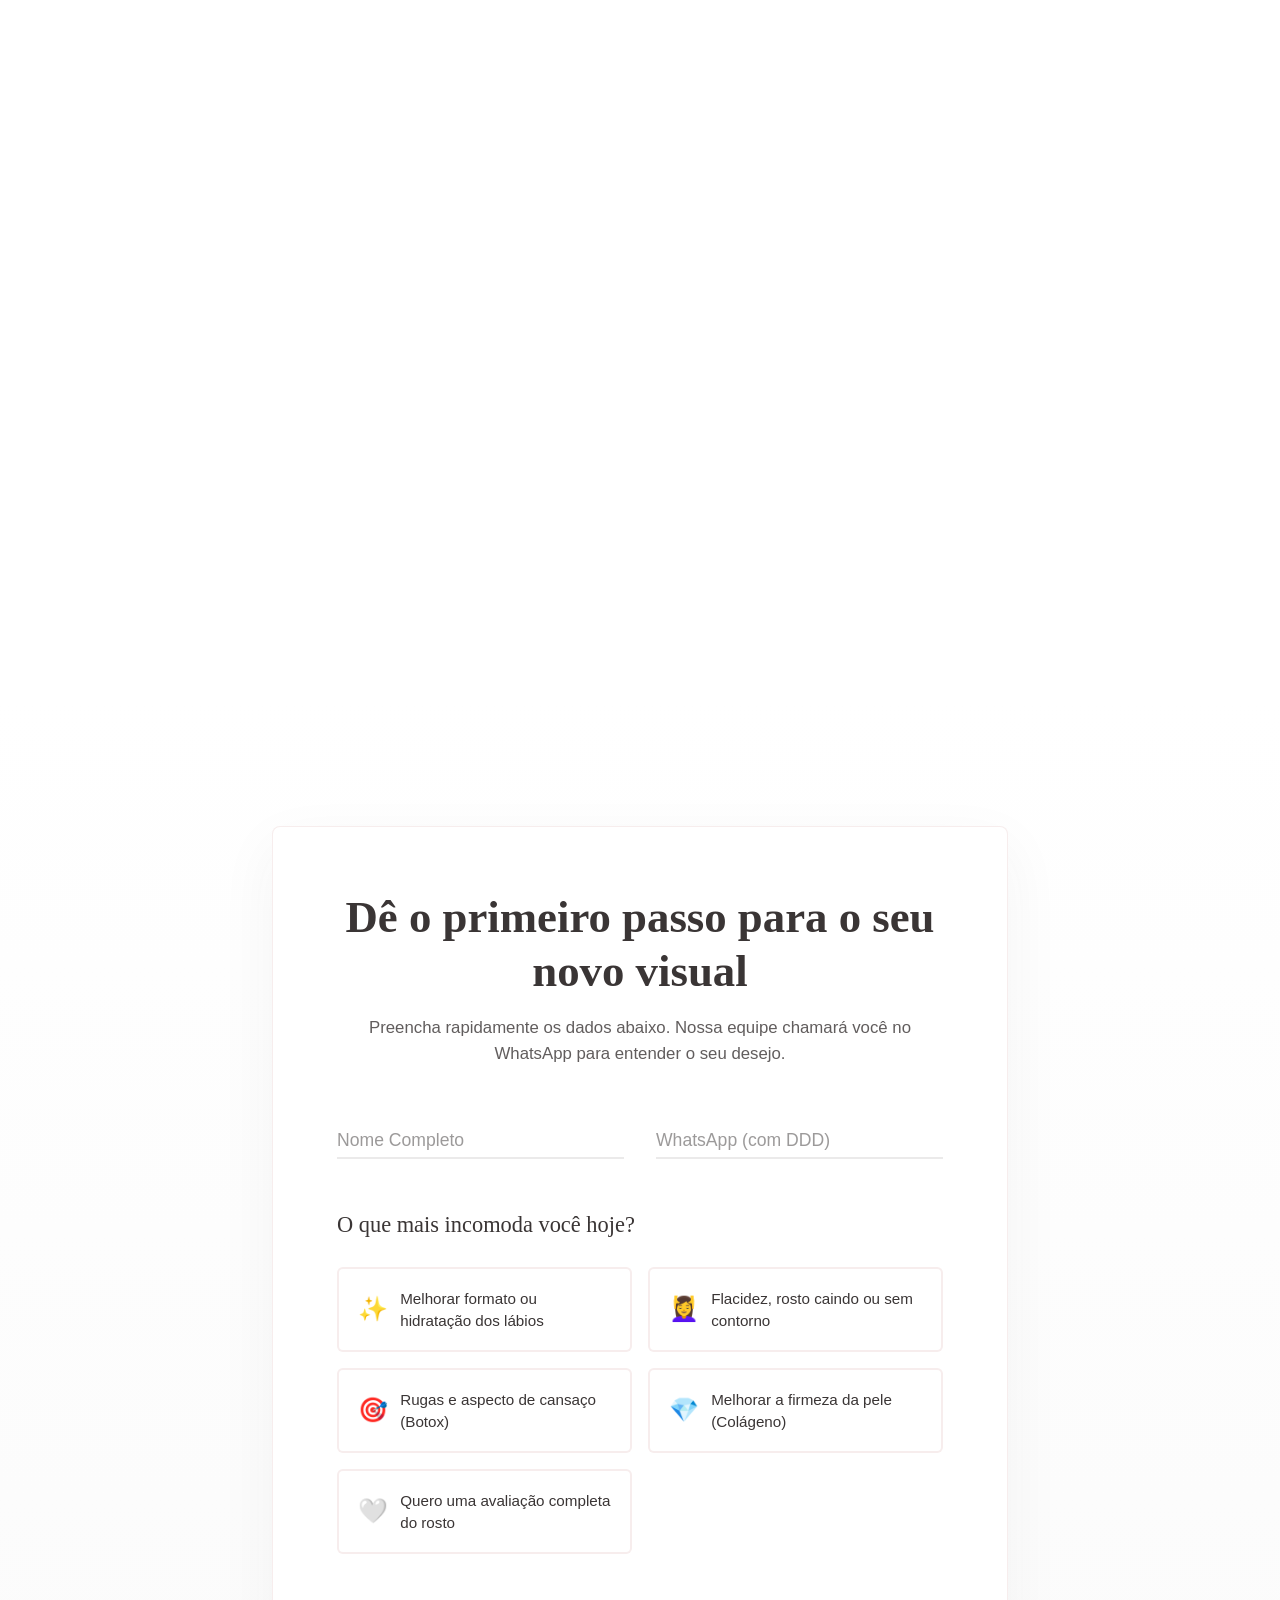
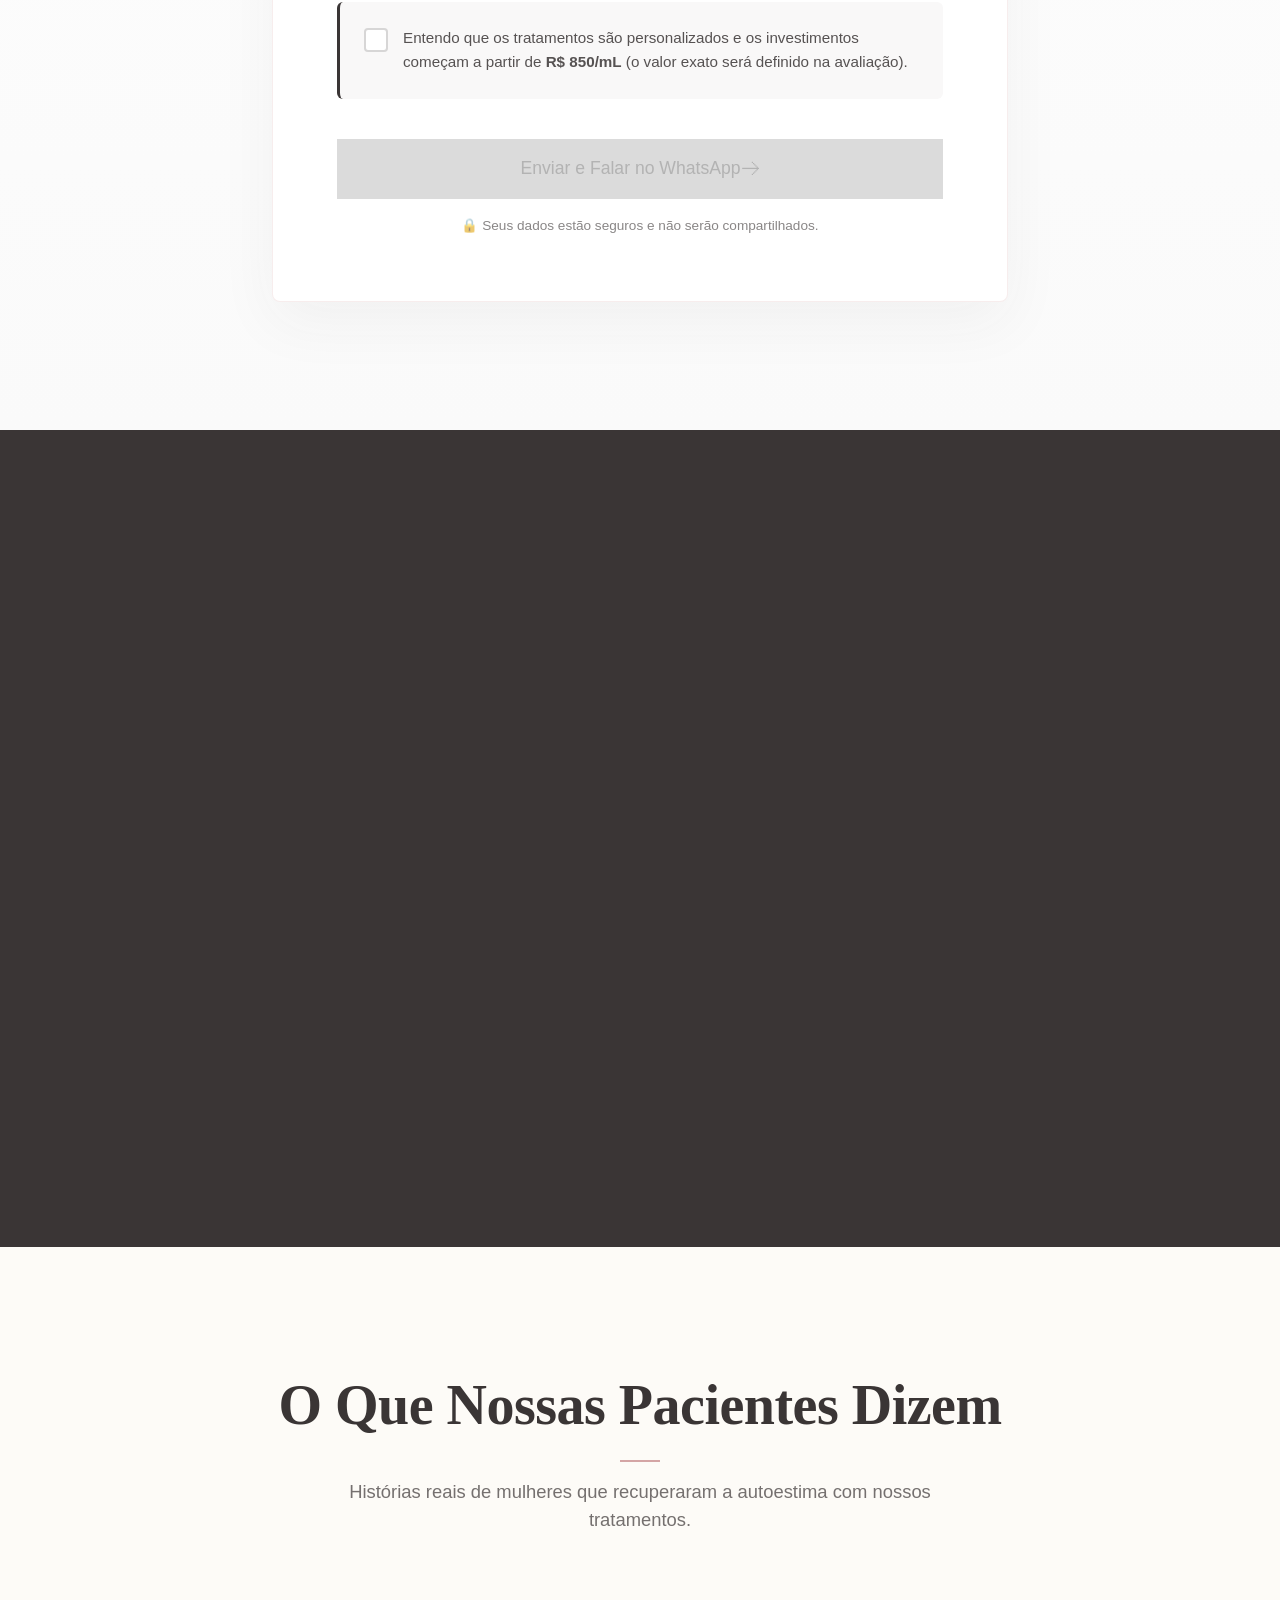
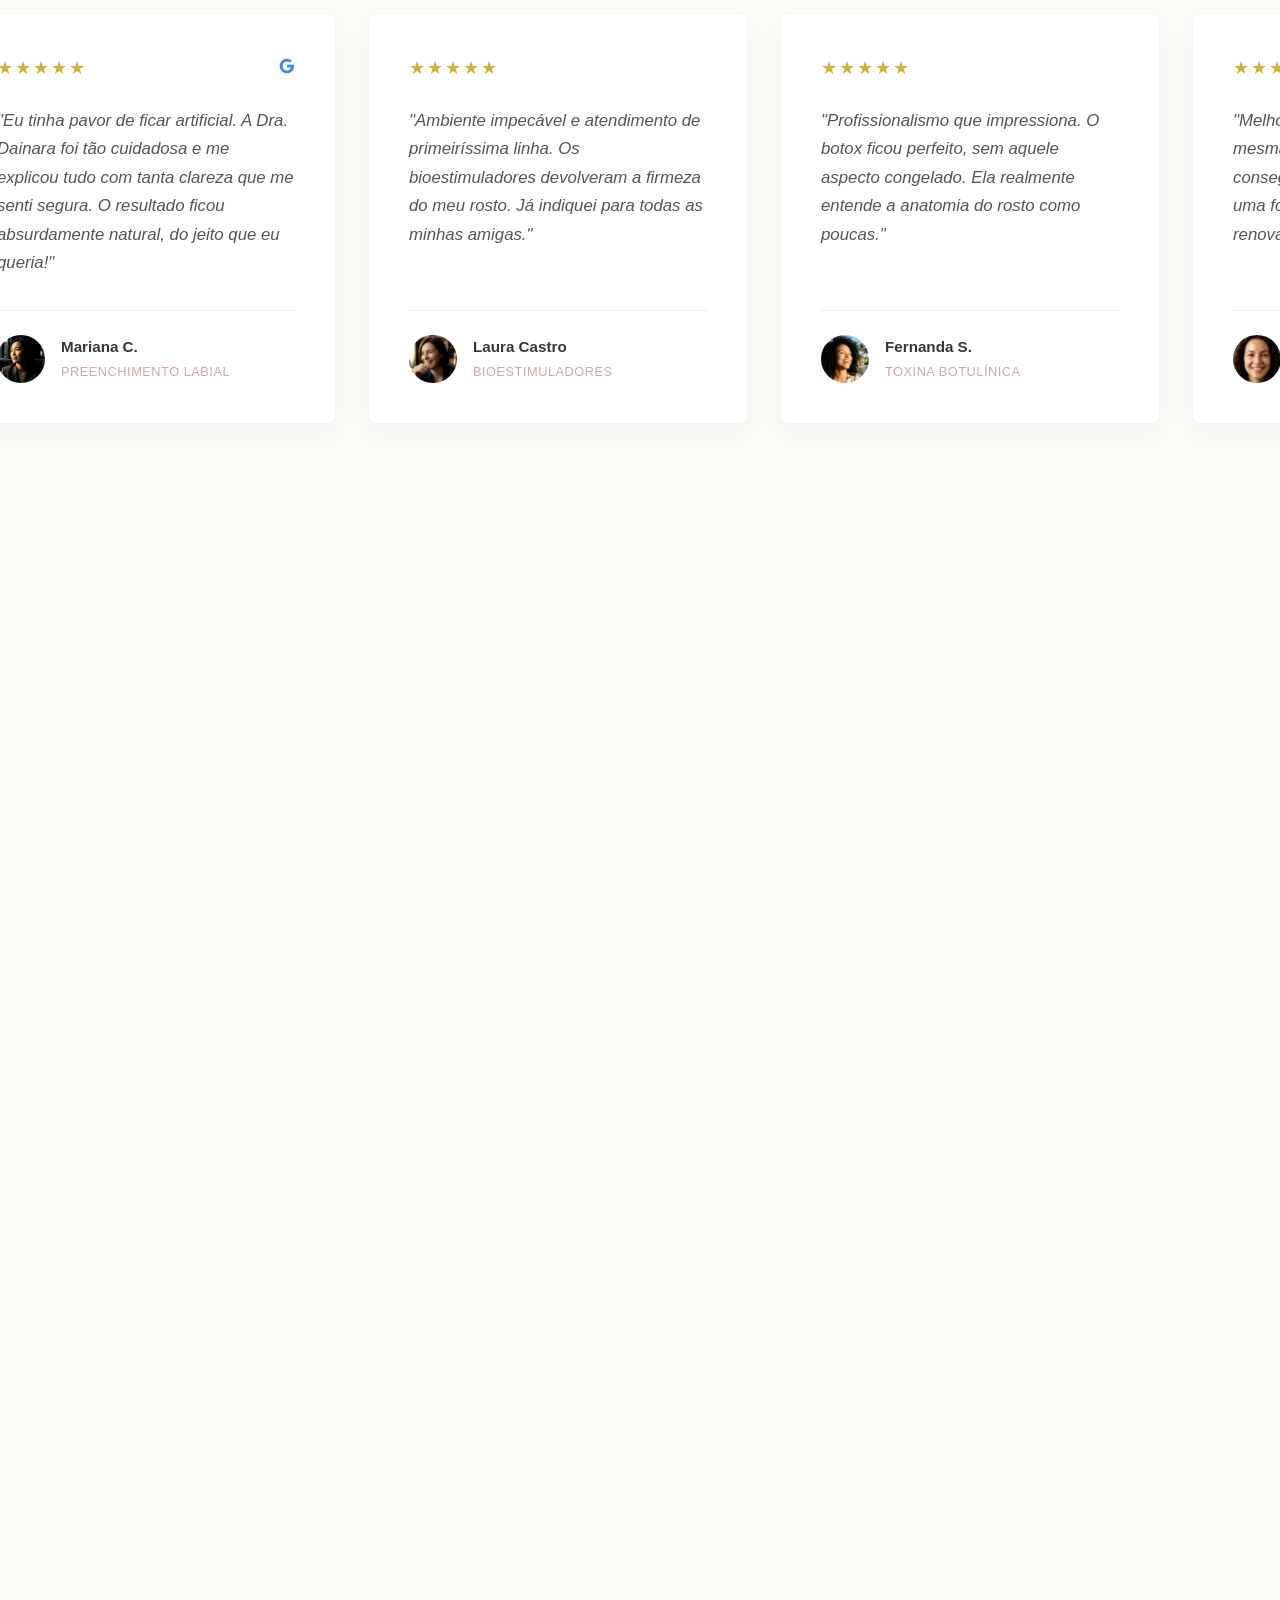
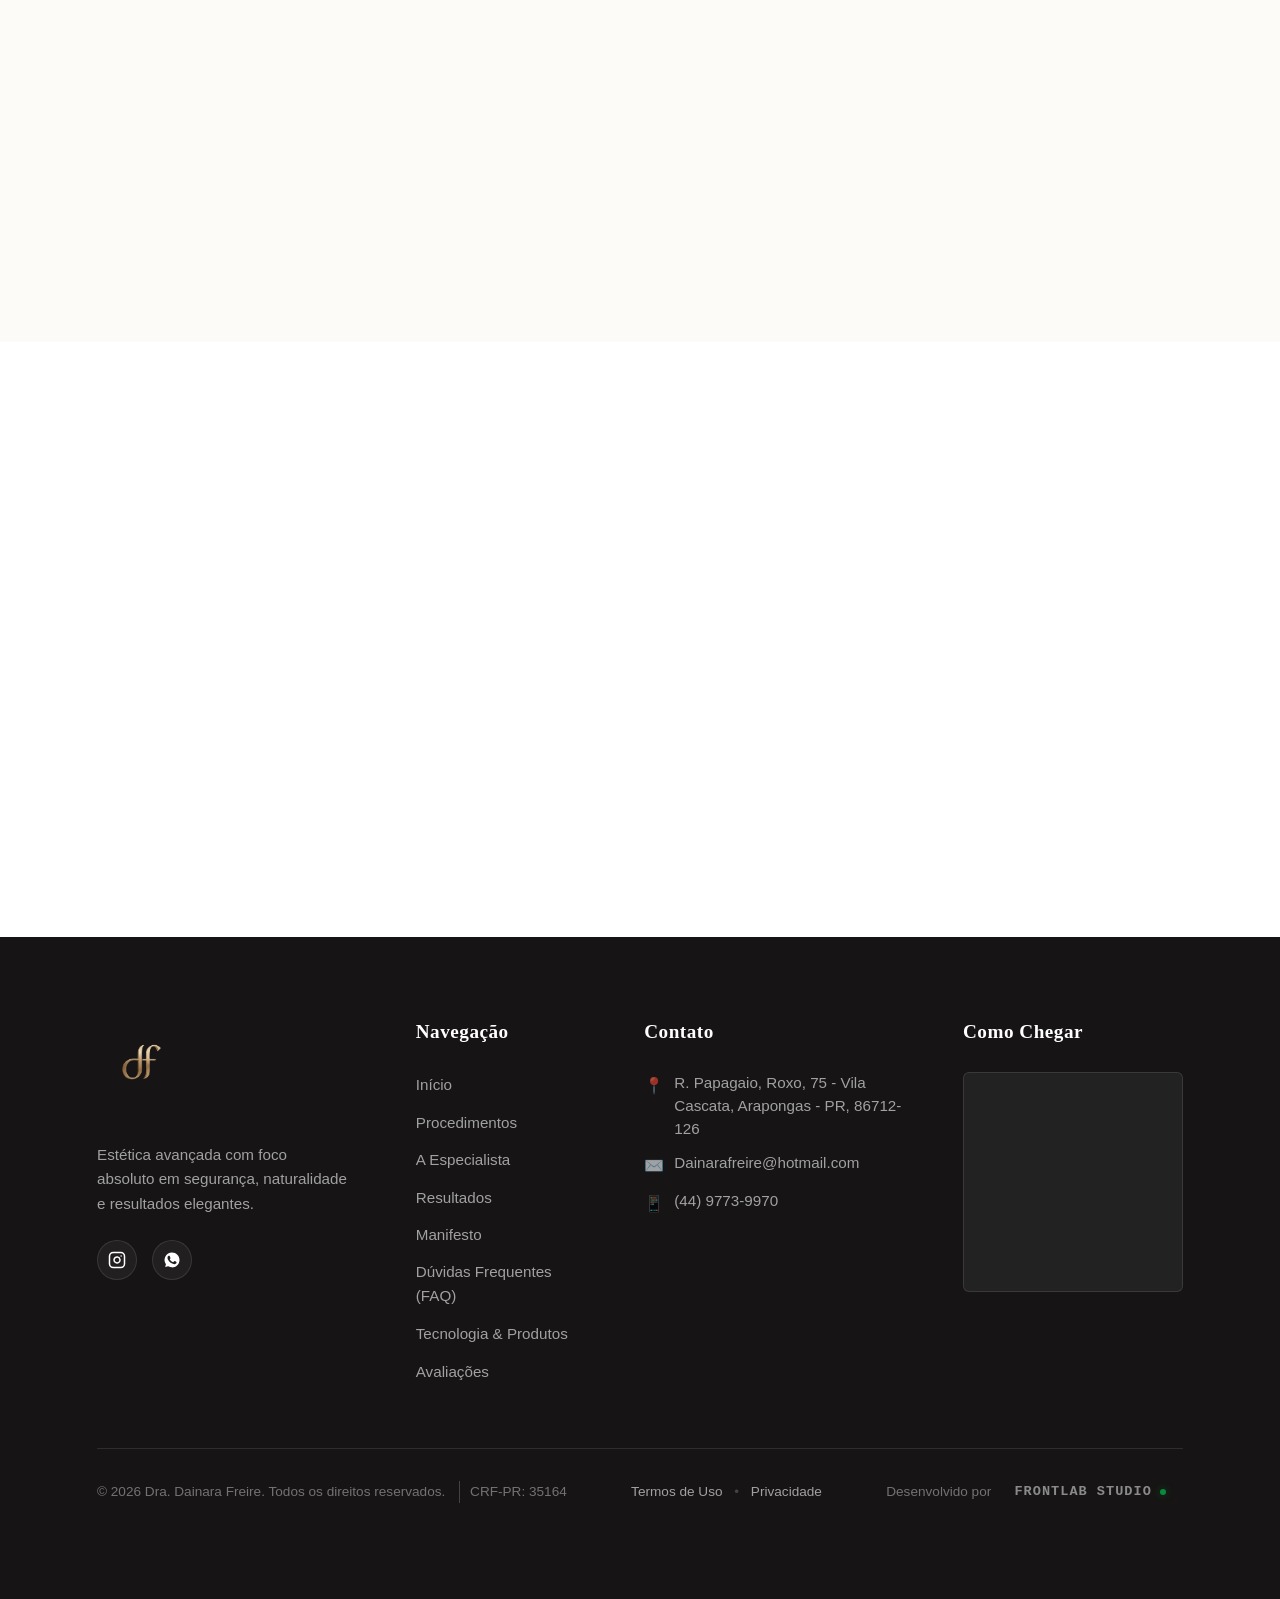
==== commit 94870af5: "up" ====
--- a/index.html
+++ b/index.html
@@ -8,7 +8,7 @@
     <link rel="stylesheet" href="assets/style/style.css">
     <link rel="stylesheet" href="assets/style/style.css">
     <link rel="preload" as="image" href="assets/img/autocuidado-ritual.webp" fetchpriority="high">
-    <link rel="icon" href="assets/svg/favicon01.png" type="image/png">
+    <link rel="icon" href="assets/svg/favicon.png" type="image/png">
 </head>
 
 <body>
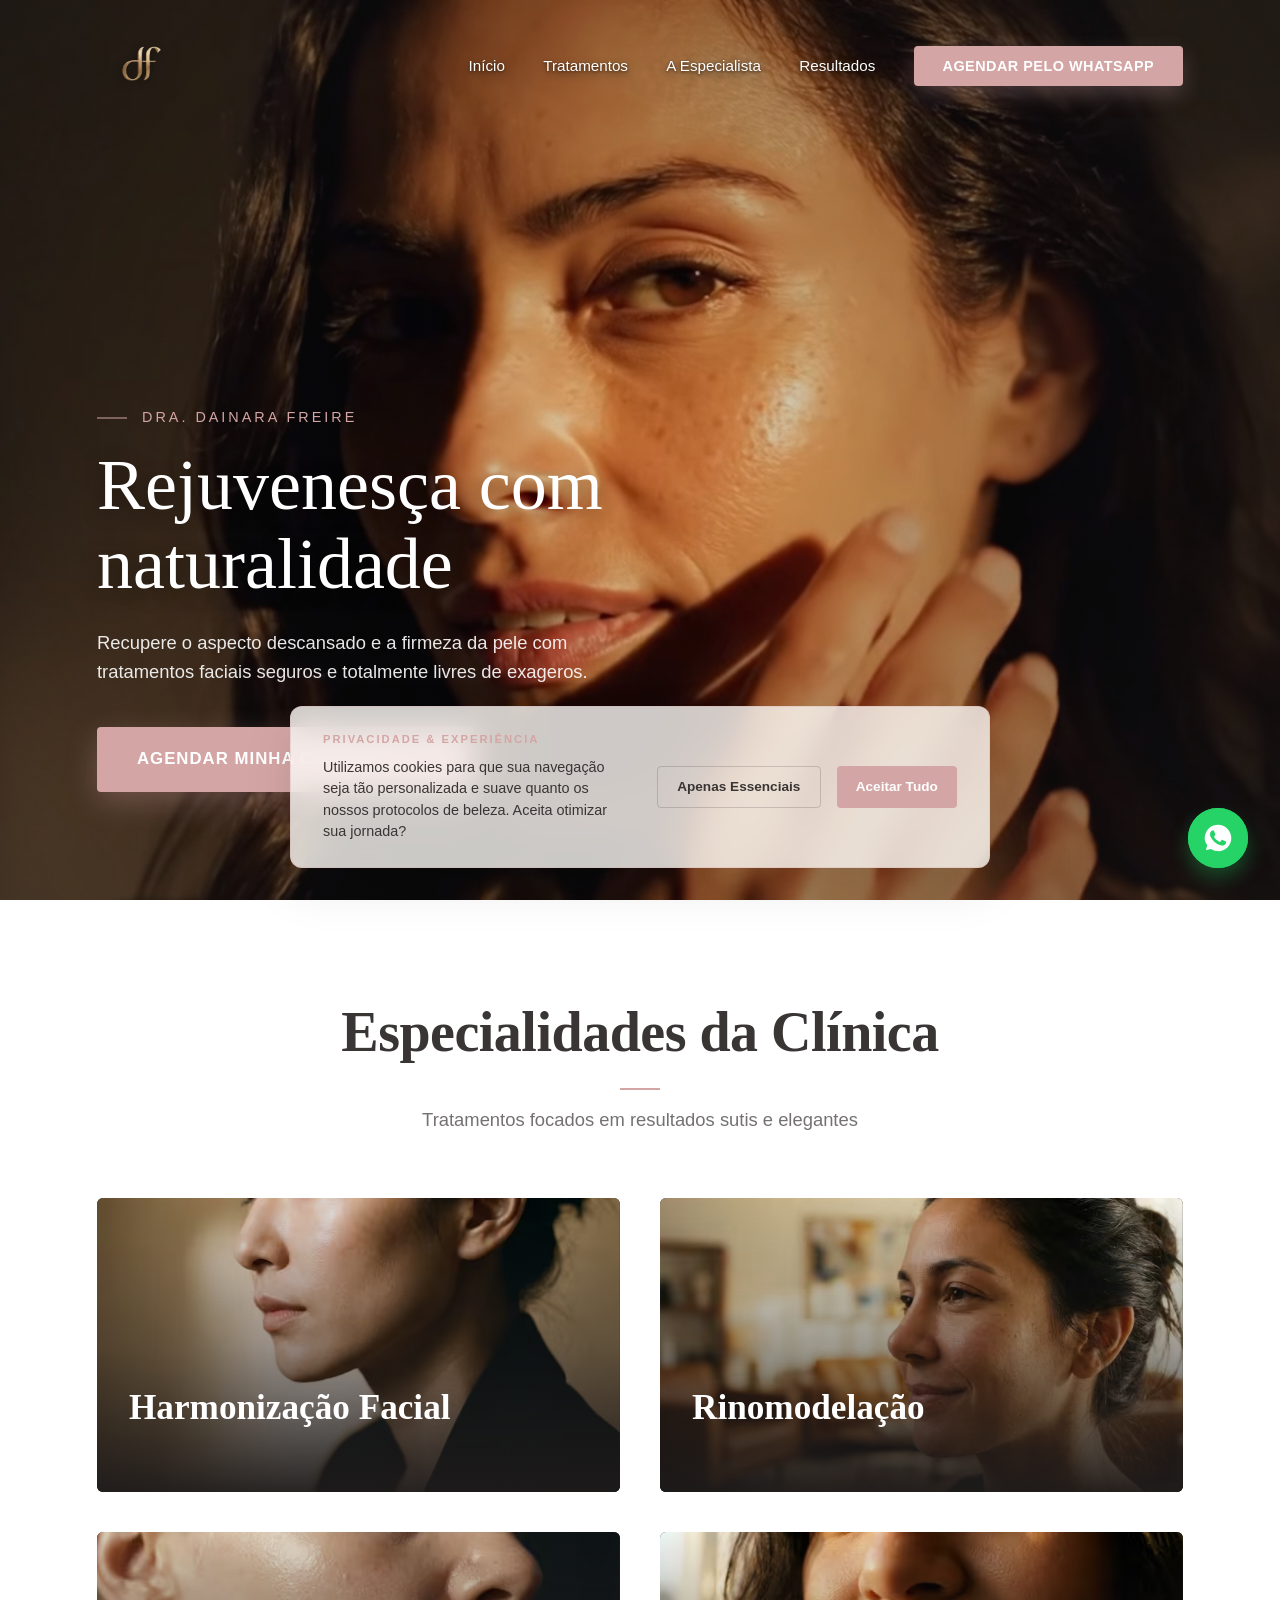
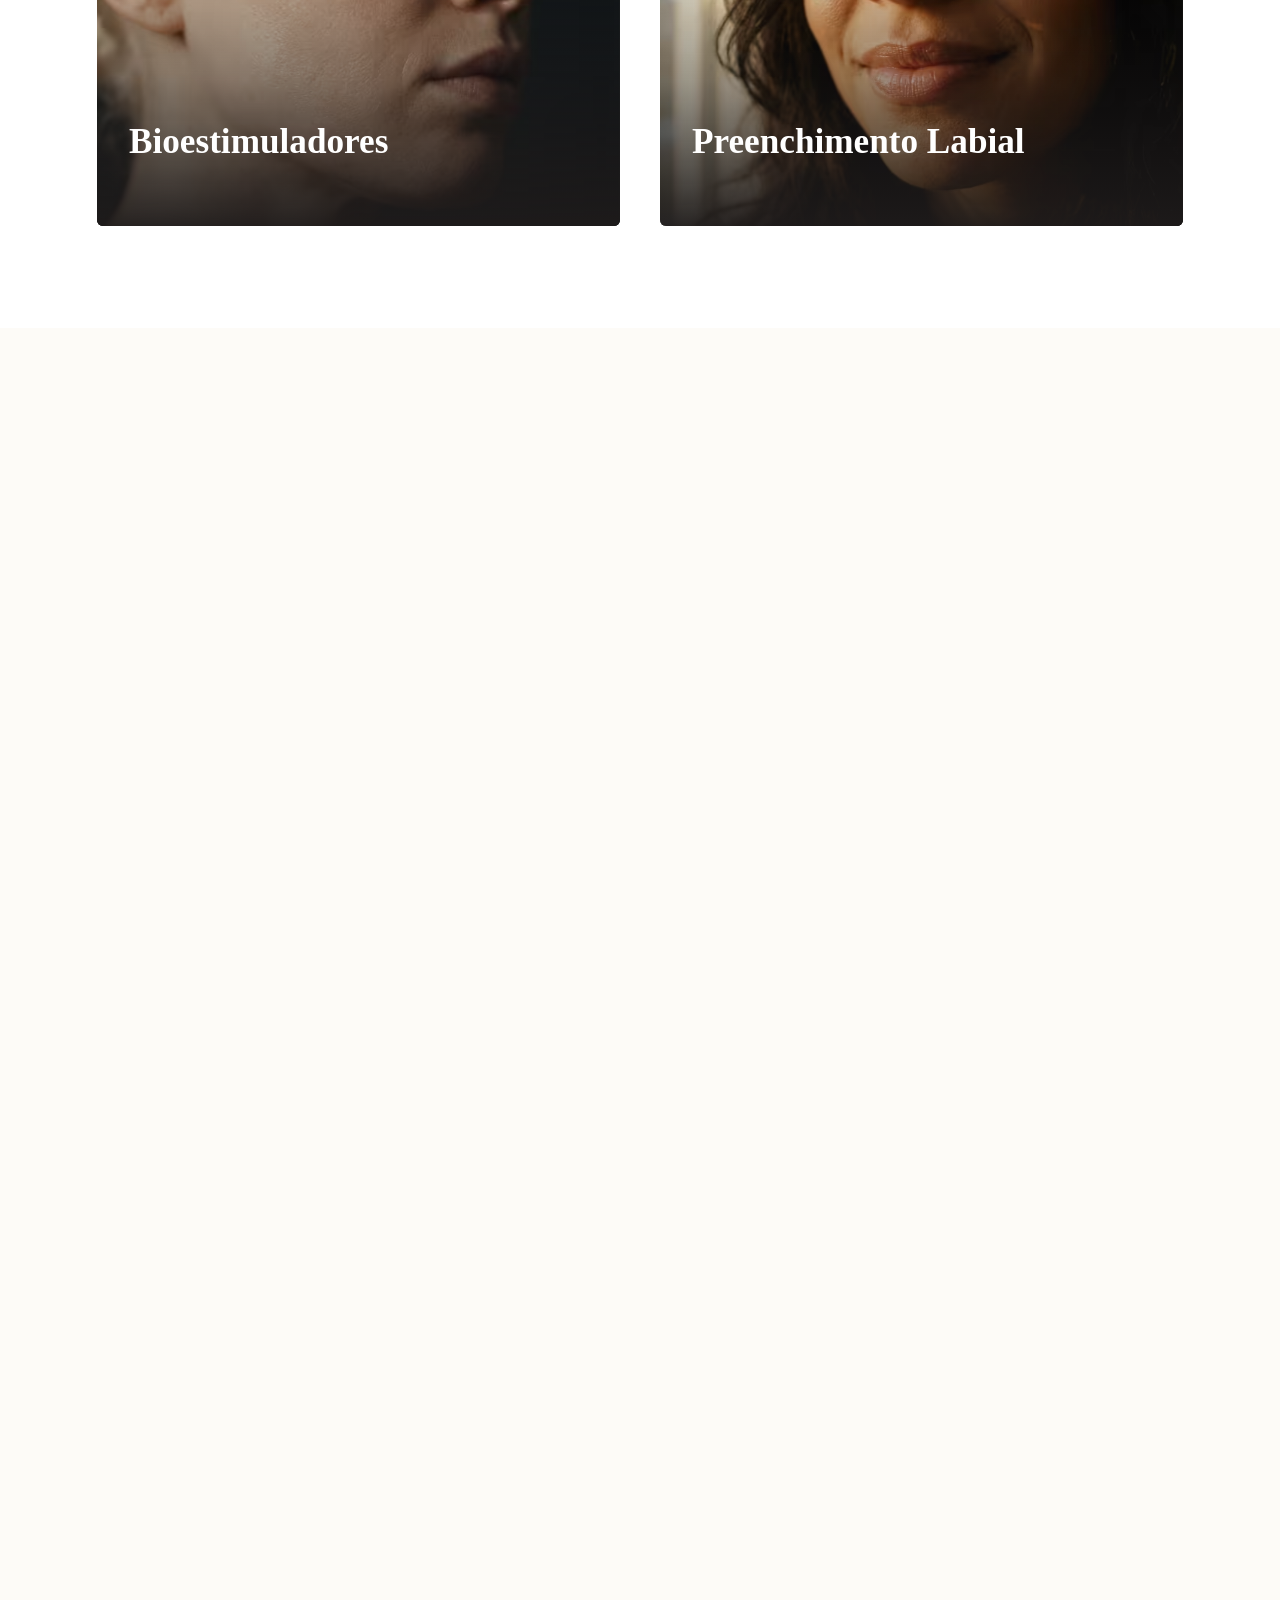
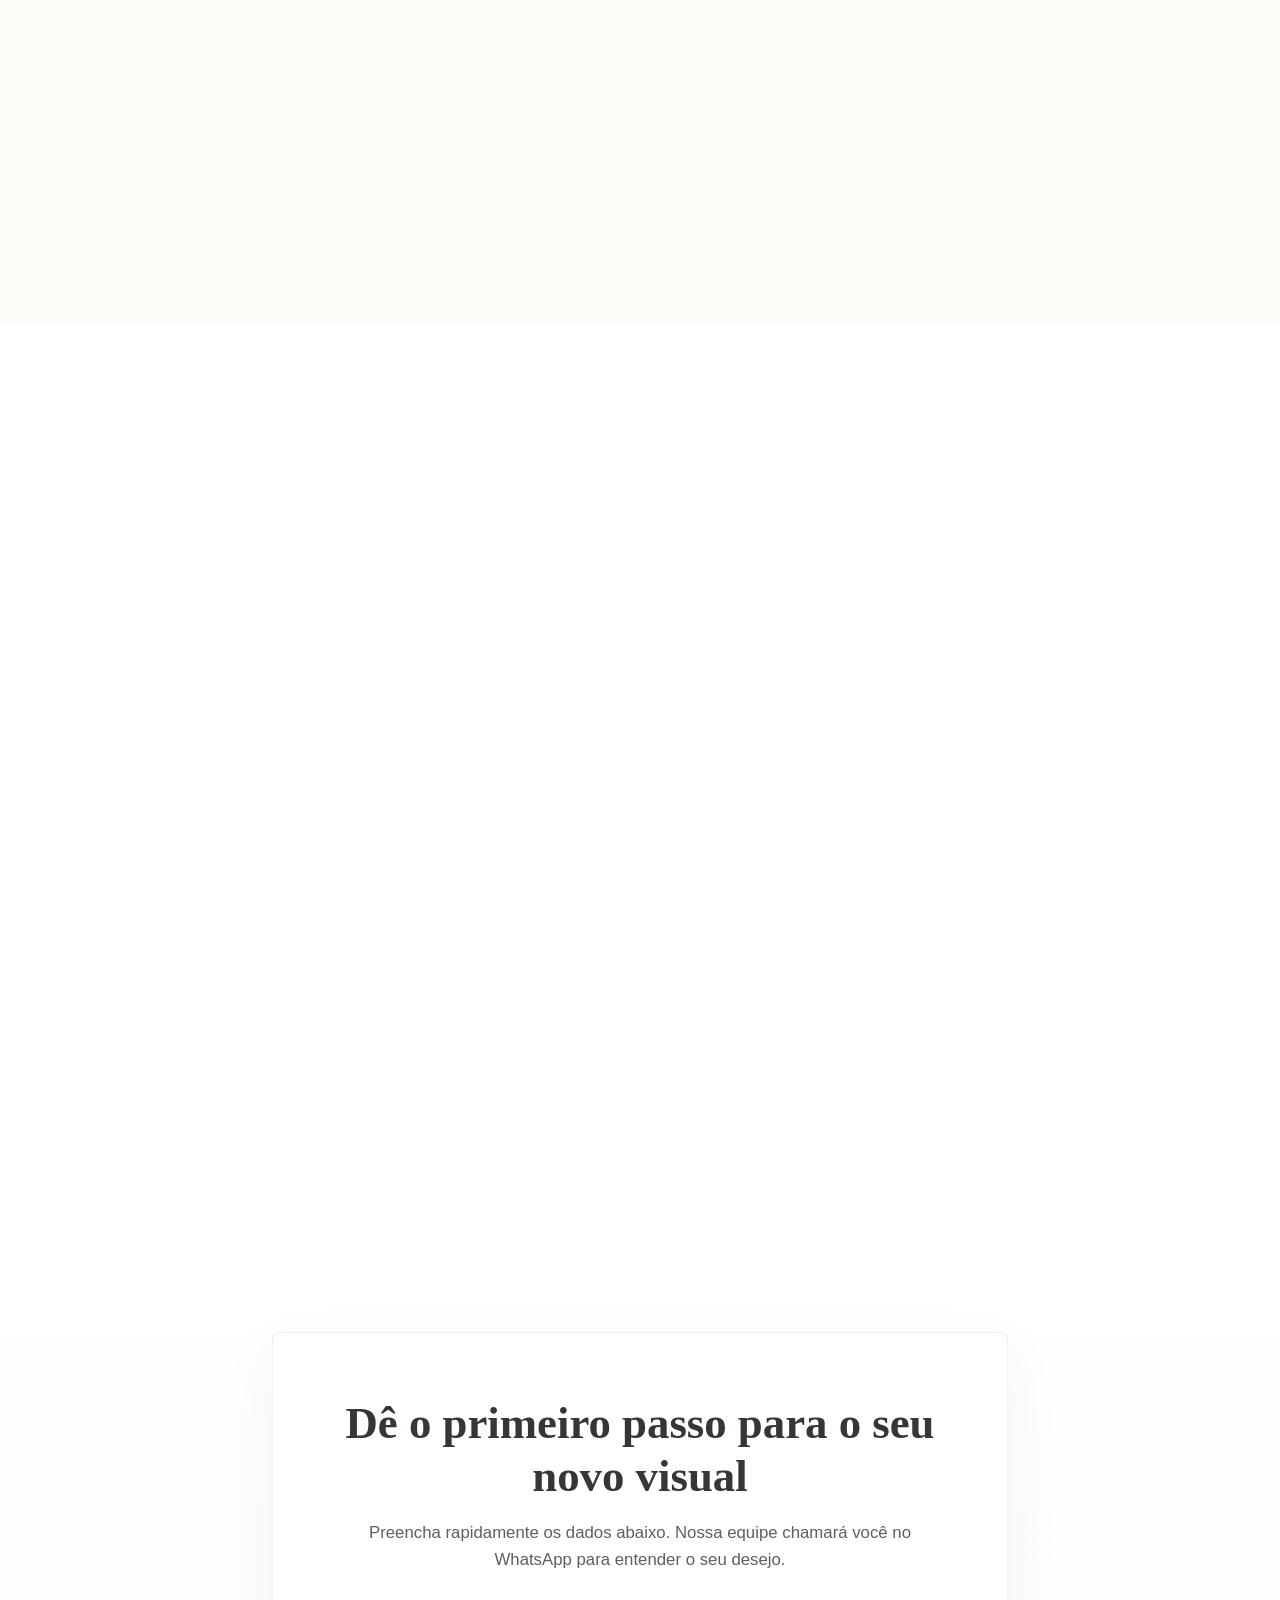
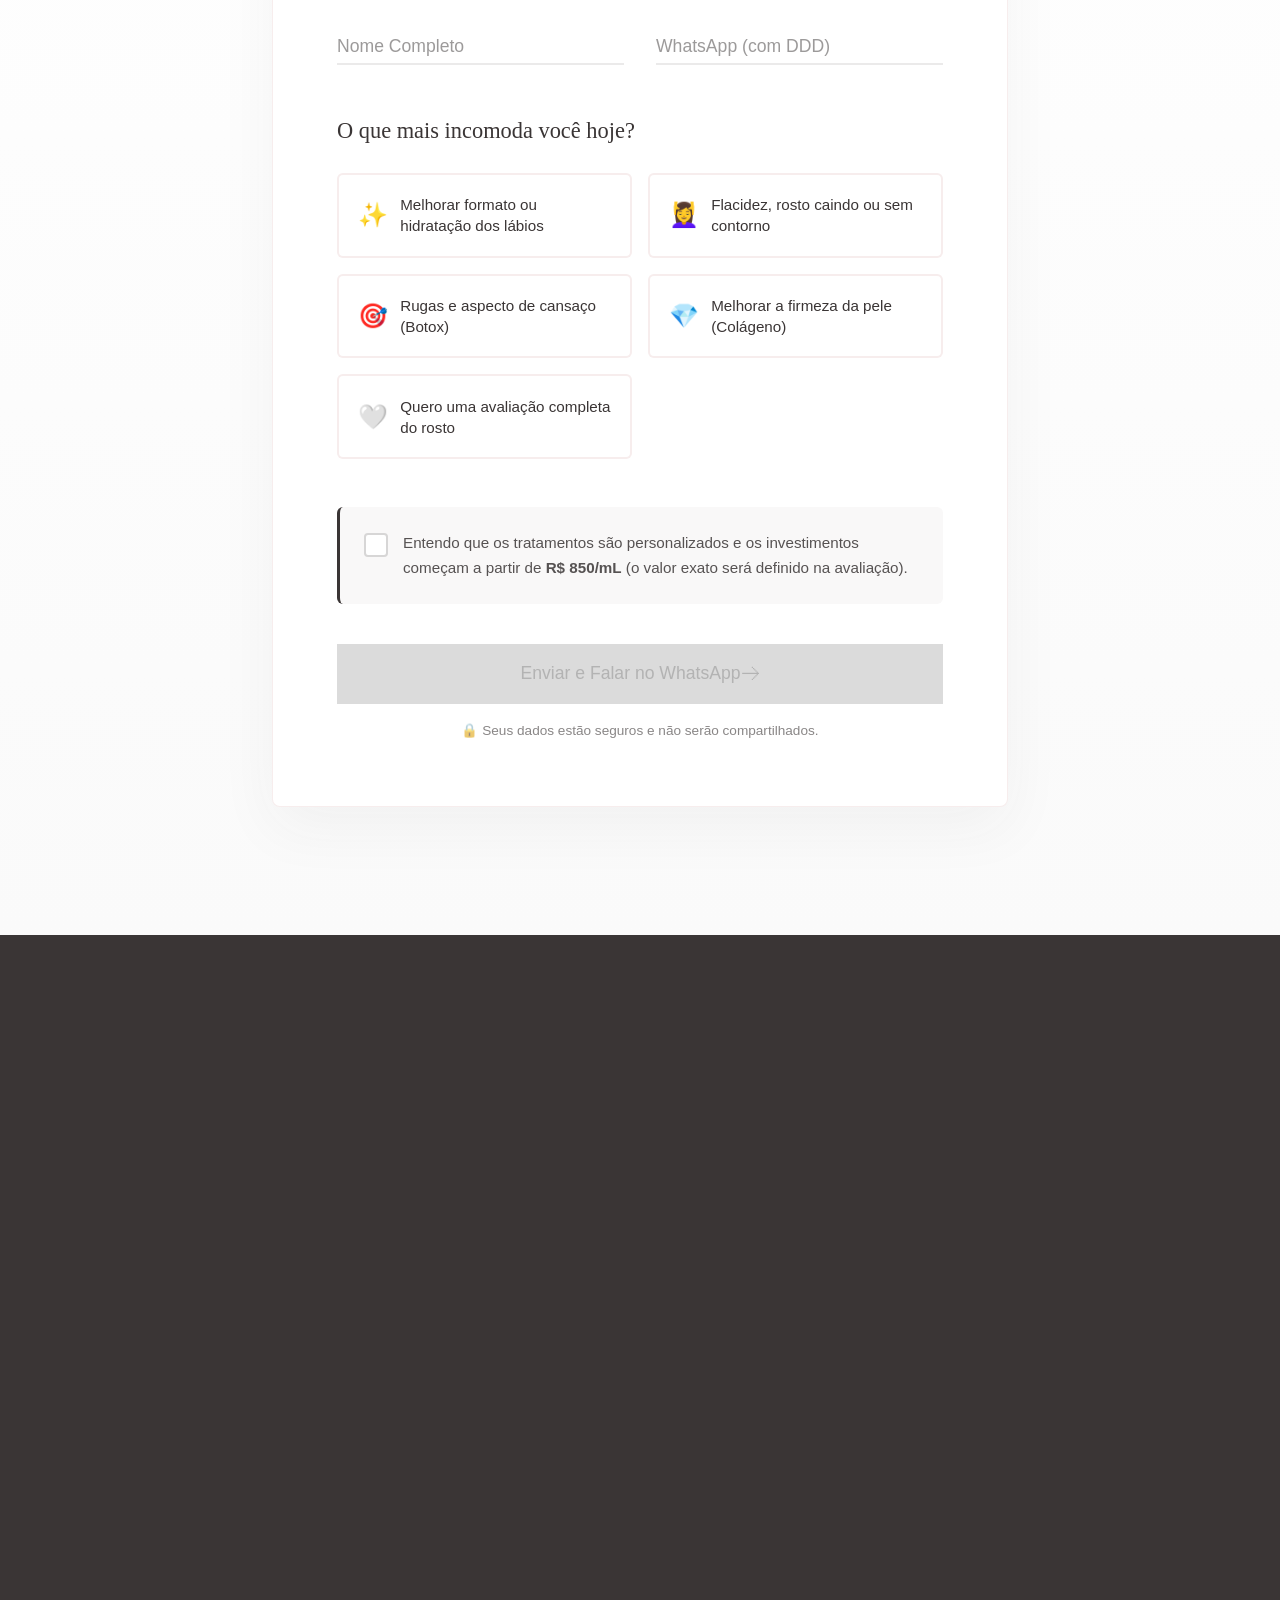
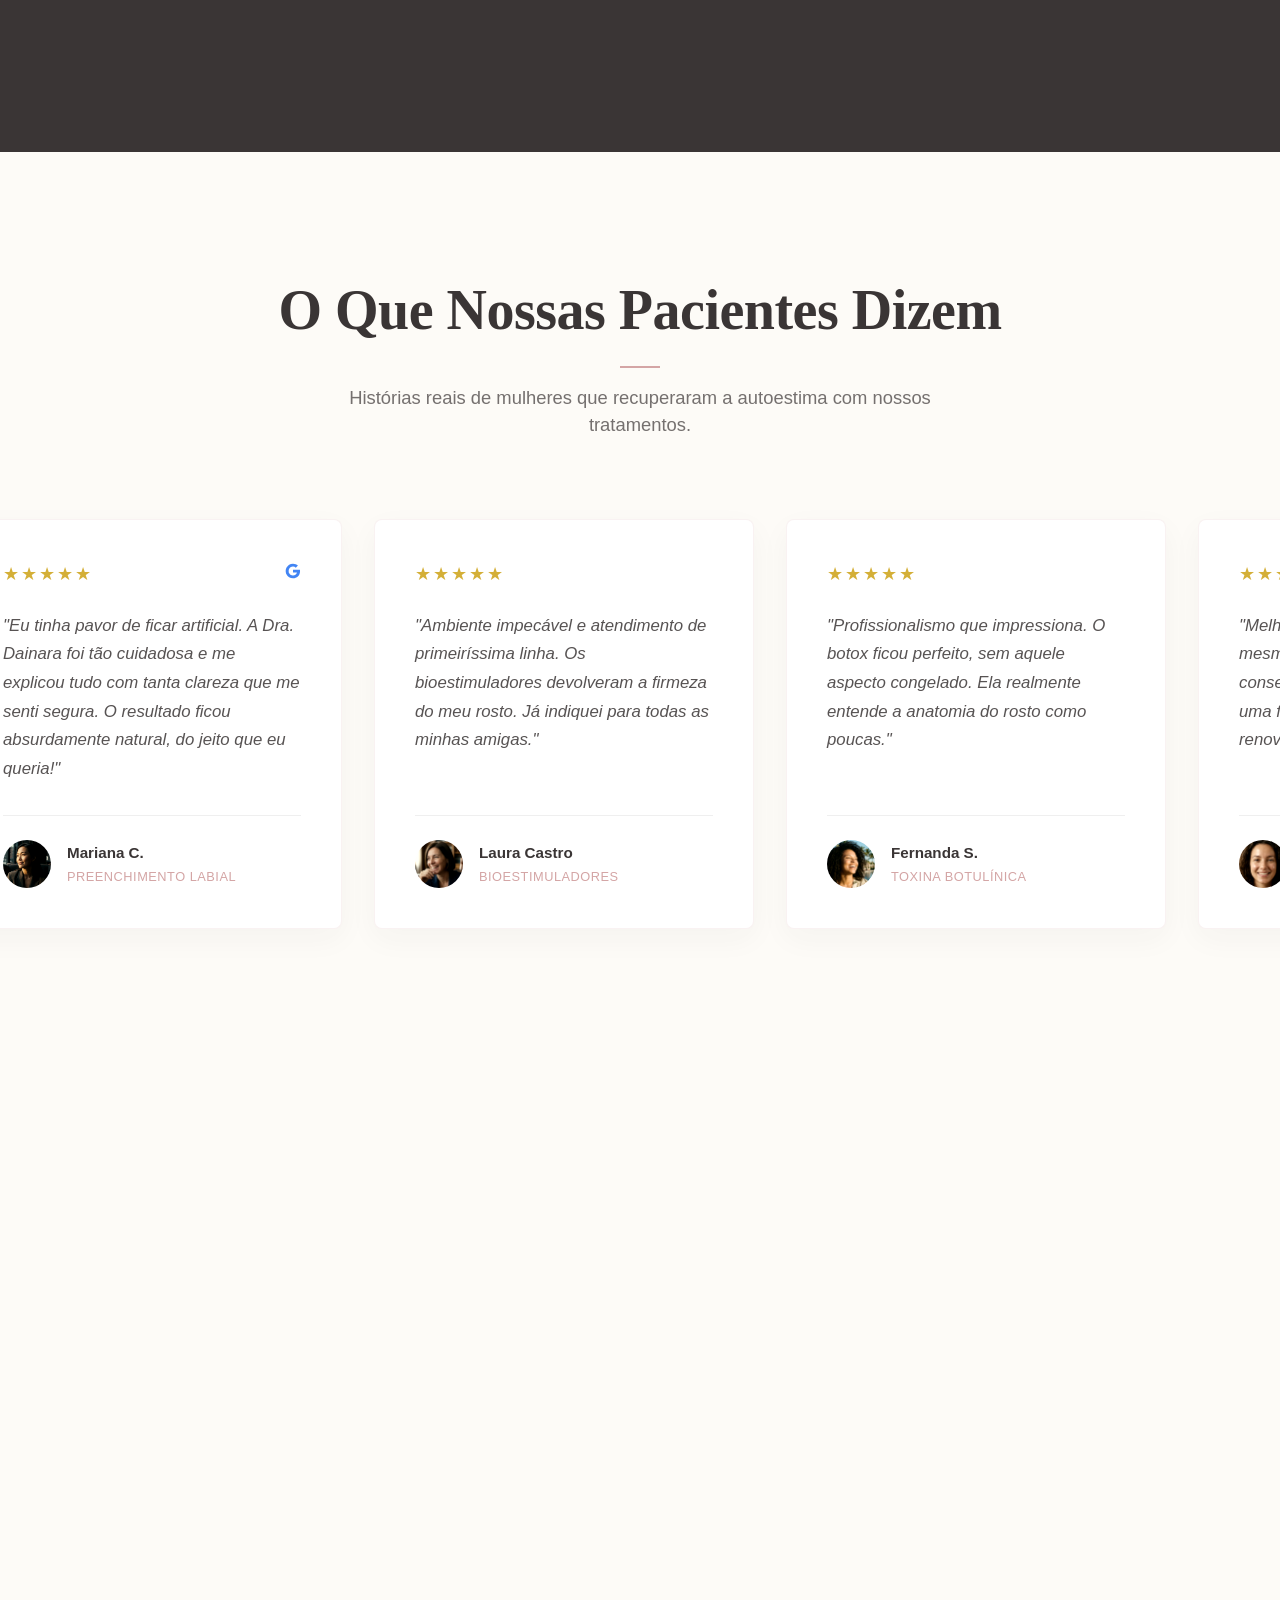
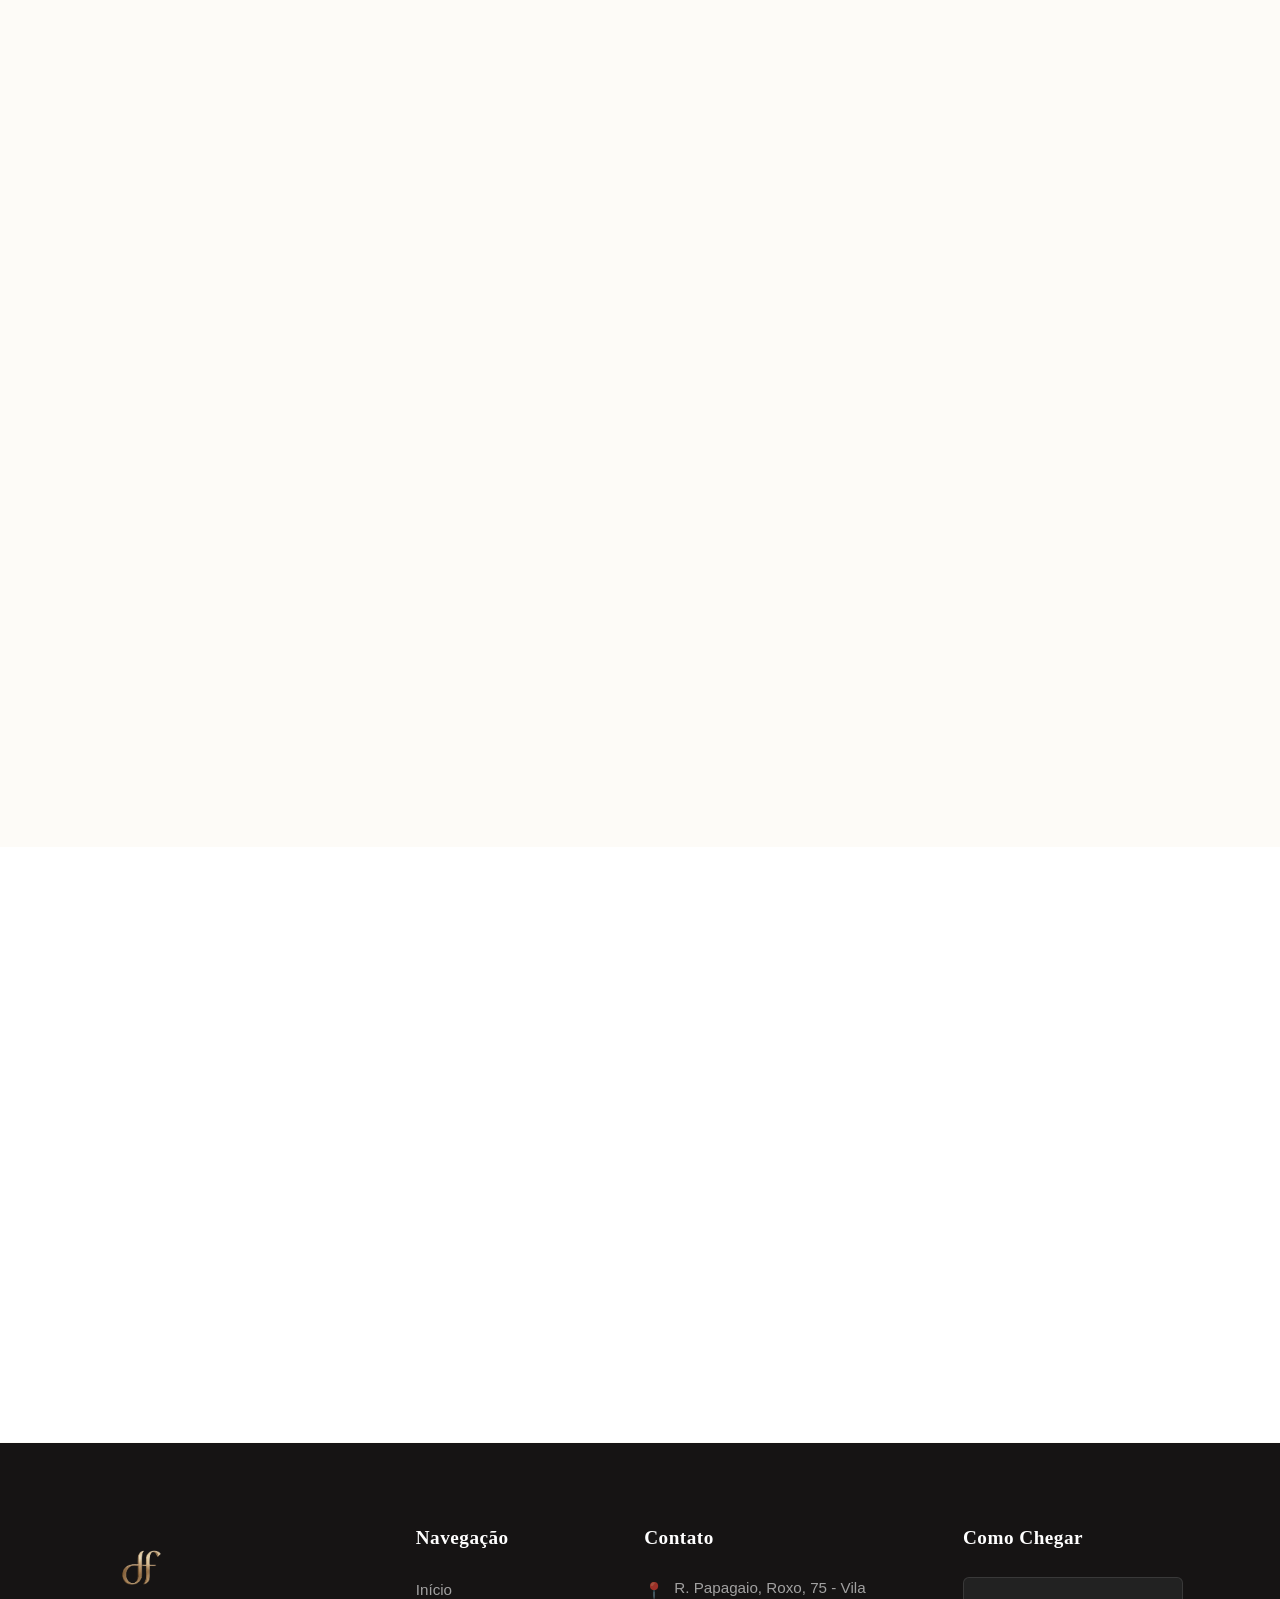
==== commit 01ba29f8: "up" ====
--- a/index.html
+++ b/index.html
@@ -5,10 +5,38 @@
     <meta charset="UTF-8">
     <meta name="viewport" content="width=device-width, initial-scale=1.0">
     <title>Harmonização Facial | Dra. Dainara Freire - Estética de Alta Performance</title>
+    <meta name="description"
+        content="Especialista em Harmonização Facial e Rejuvenescimento Natural. Recupere a firmeza da pele e o contorno do rosto com a Dra. Dainara Freire, sem exageros.">
     <link rel="stylesheet" href="assets/style/style.css">
-    <link rel="stylesheet" href="assets/style/style.css">
+    <meta property="og:type" content="website">
+    <meta property="og:title" content="Harmonização Facial | Dra. Dainara Freire">
+    <meta property="og:description"
+        content="Recupere o aspecto descansado e a firmeza da pele com tratamentos faciais seguros e totalmente livres de exageros.">
+    <meta property="og:image" content="https://www.seusite.com.br/assets/img/img-hero.webp">
+    <meta property="og:url" content="https://www.seusite.com.br/">
+    <meta name="robots" content="index, follow">
     <link rel="preload" as="image" href="assets/img/autocuidado-ritual.webp" fetchpriority="high">
     <link rel="icon" href="assets/svg/favicon.png" type="image/png">
+    
+    <script type="application/ld+json">
+{
+  "@context": "https://schema.org",
+  "@type": "MedicalClinic",
+  "name": "Dra. Dainara Freire - Estética Avançada",
+  "image": "https://www.seusite.com.br/assets/img/dra.dainara.webp",
+  "@id": "",
+  "url": "https://www.seusite.com.br",
+  "telephone": "+554497739970",
+  "address": {
+    "@type": "PostalAddress",
+    "streetAddress": "R. Papagaio Roxo, 75",
+    "addressLocality": "Arapongas",
+    "addressRegion": "PR",
+    "postalCode": "86712-126",
+    "addressCountry": "BR"
+  }
+}
+</script>
 </head>
 
 <body>
@@ -124,7 +152,8 @@
                         </div>
                         <a href="https://wa.me/554497739970?text=Olá,%20gostaria%20de%20saber%20mais%20sobre%20Harmonização%20Facial."
                             class="link-absoluto" target="_blank" rel="external nofollow noopener noreferrer"
-                            aria-label="Saber mais sobre Harmonização Facial"></a>
+                            aria-label="Saber mais sobre Harmonização Facial"
+                            title="Saber mais sobre Harmonização Facial"></a>
                     </article>
 
                     <article class="card-procedimento-16-9 reveal-fade-up" style="--delay: 0.2s">
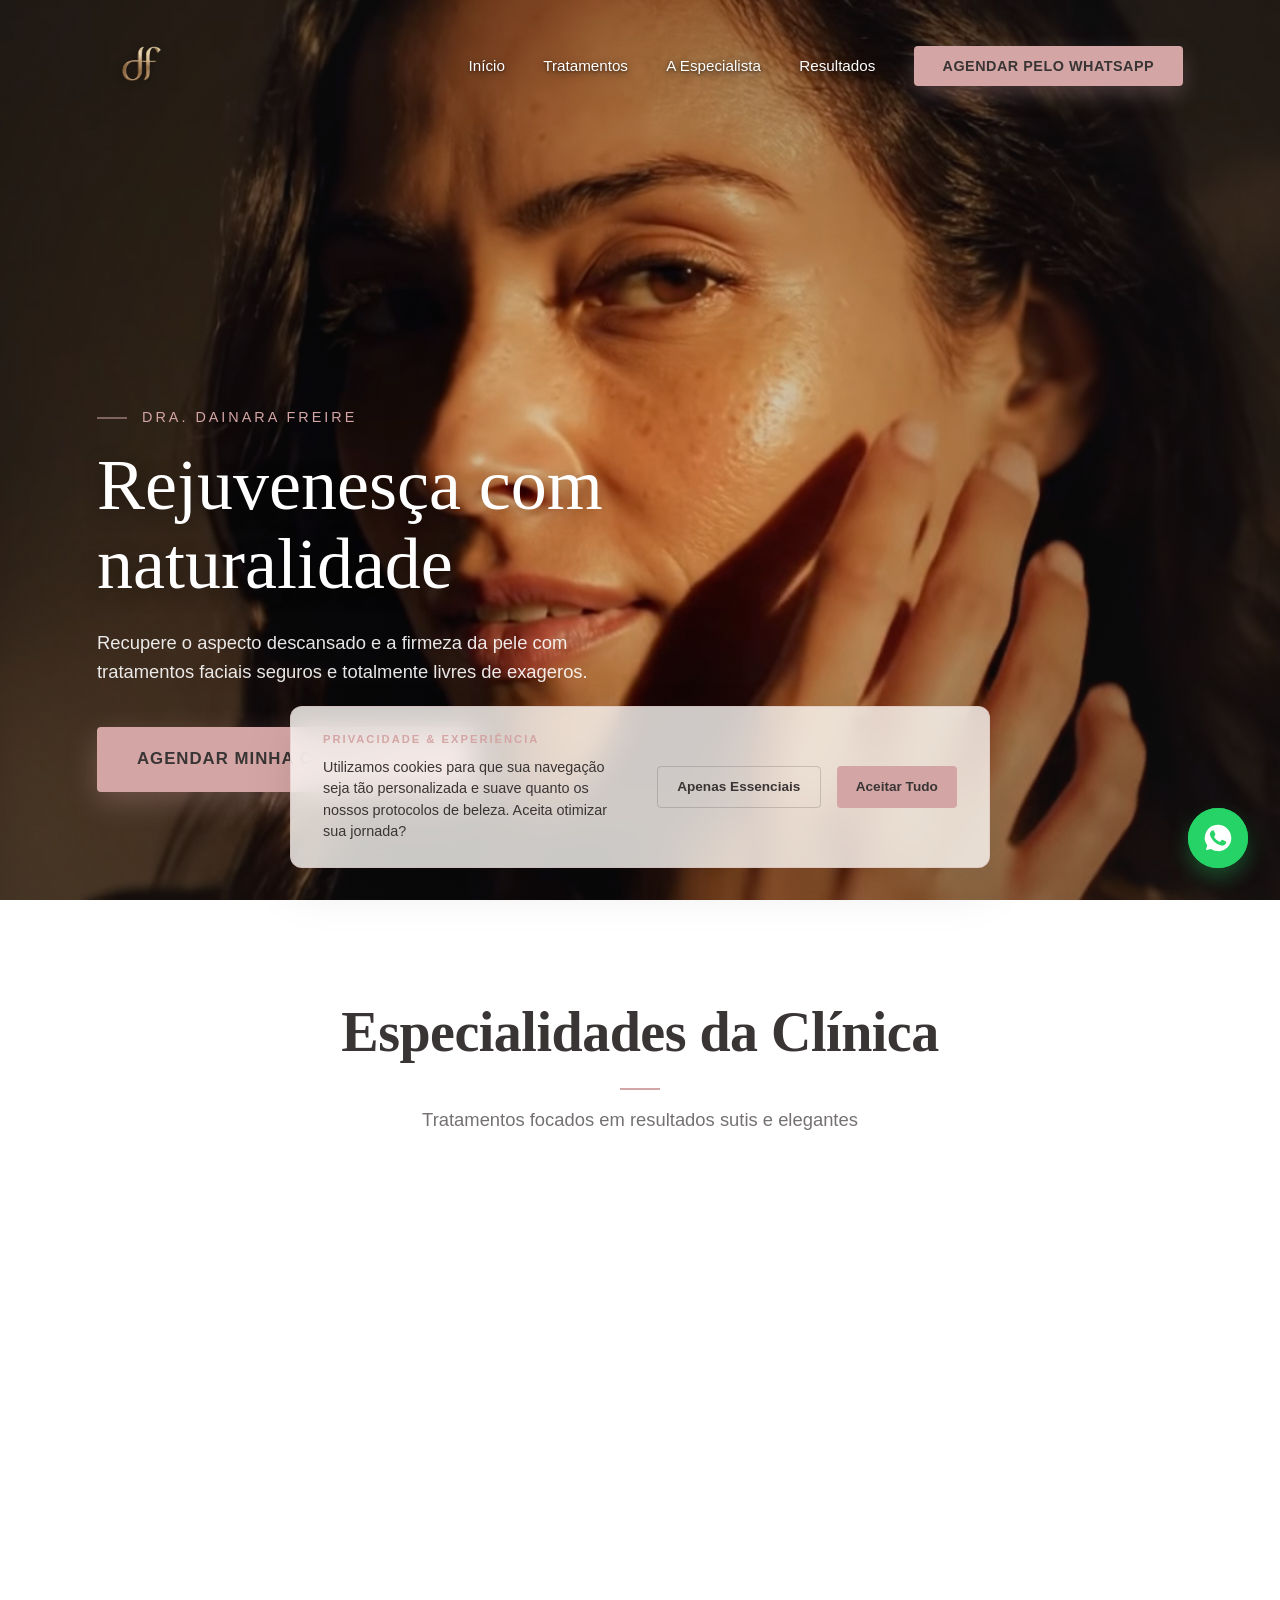
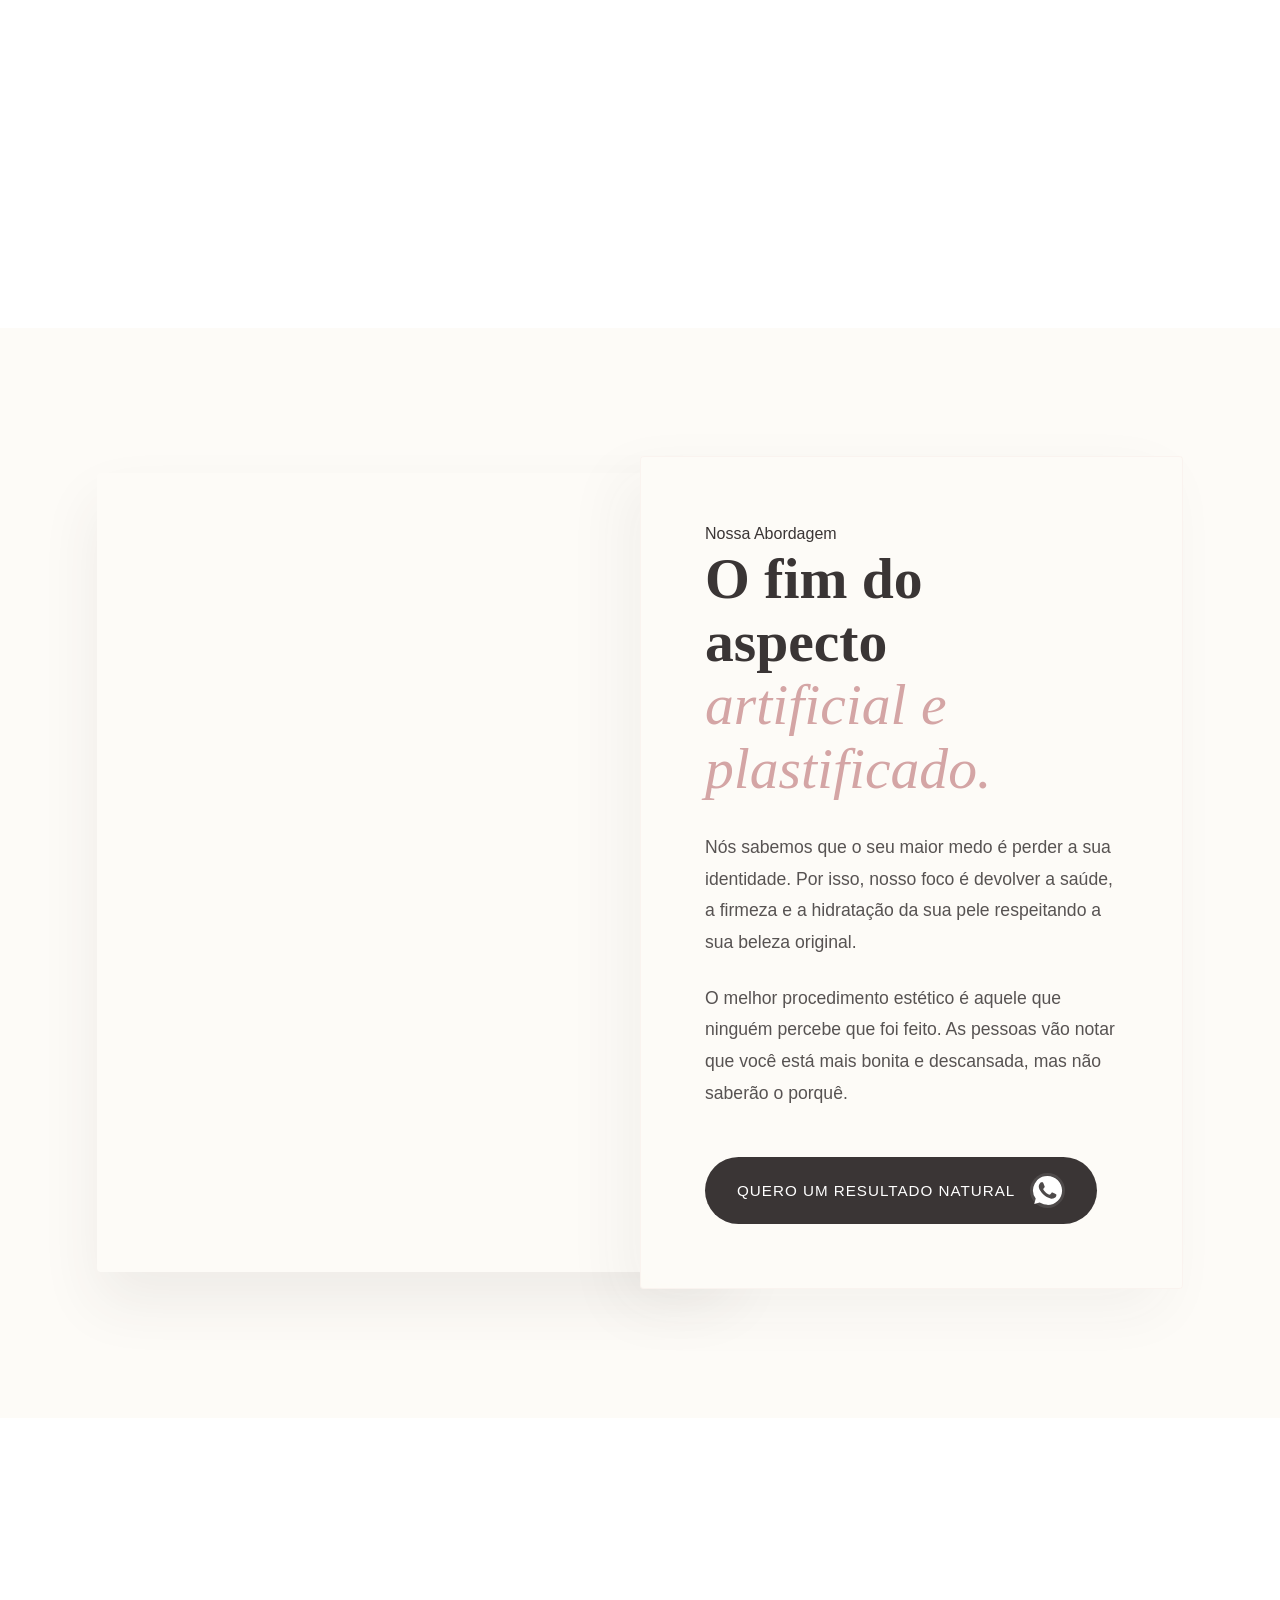
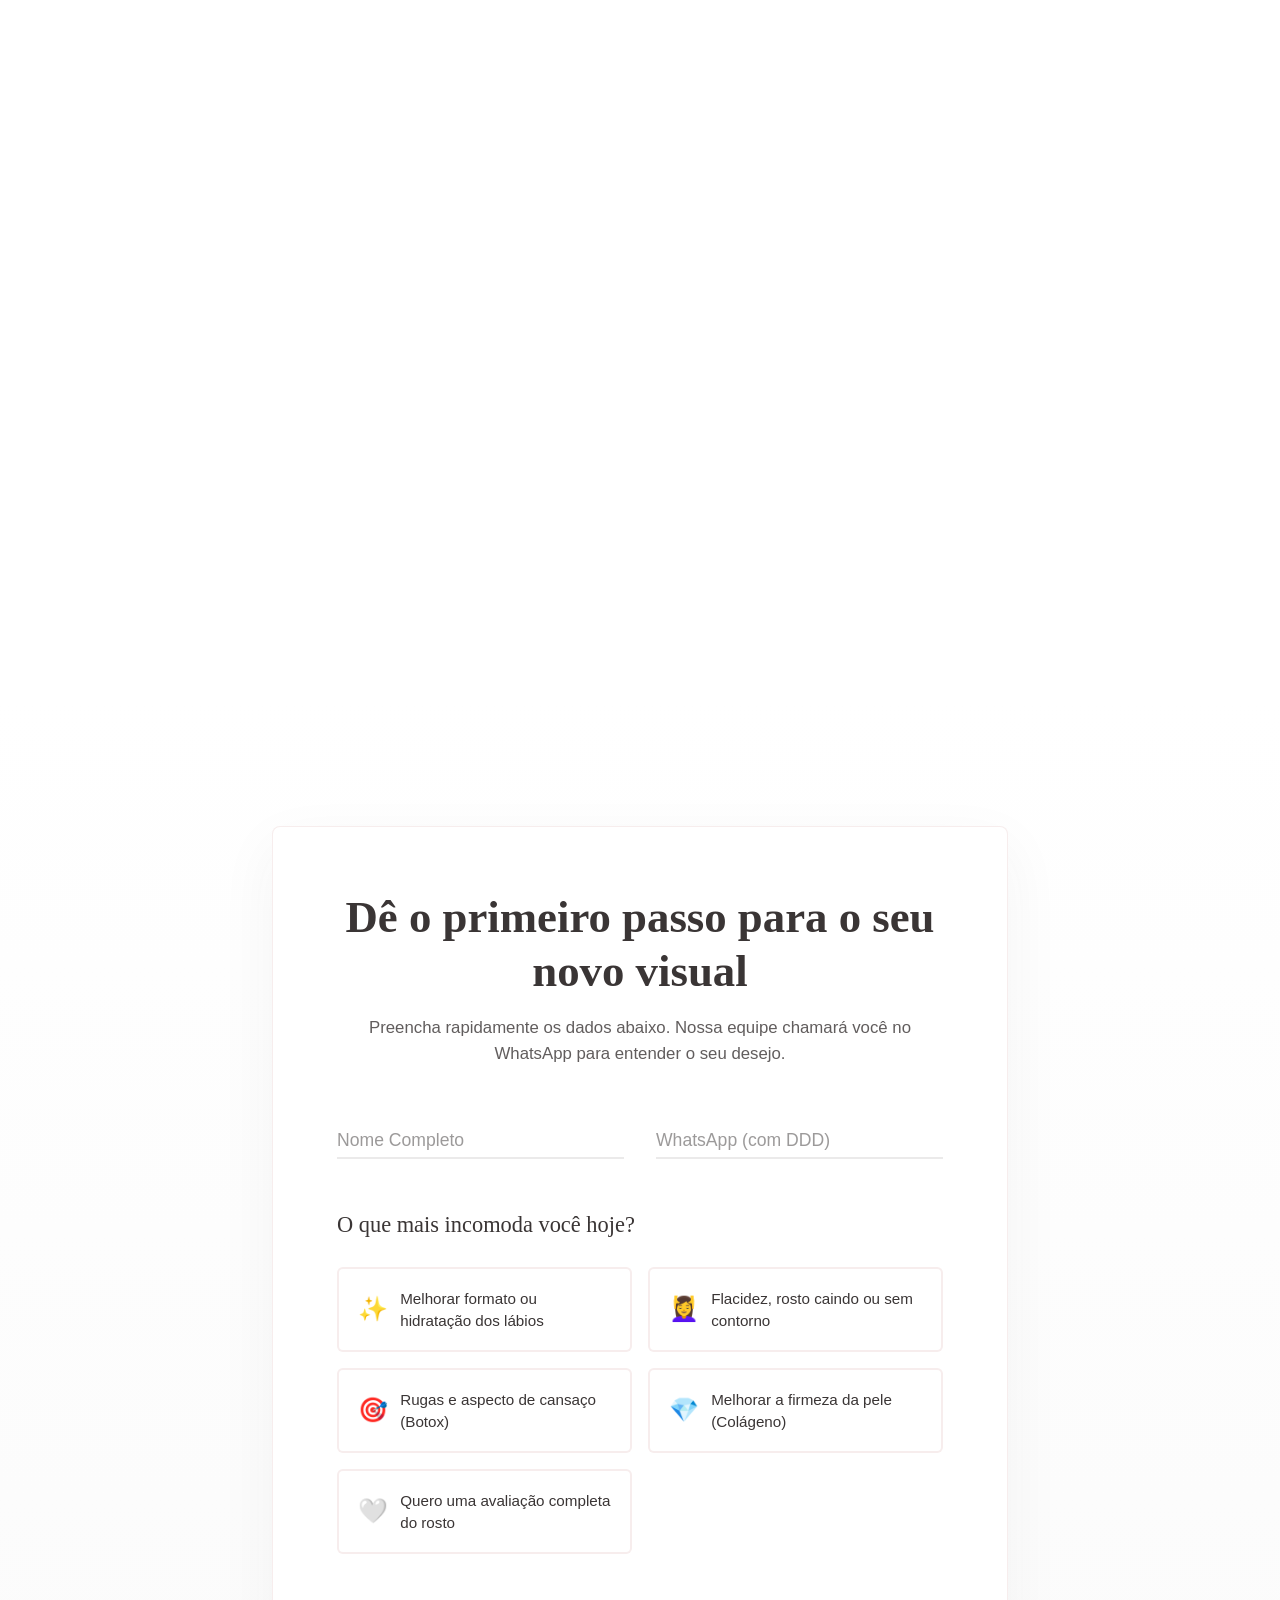
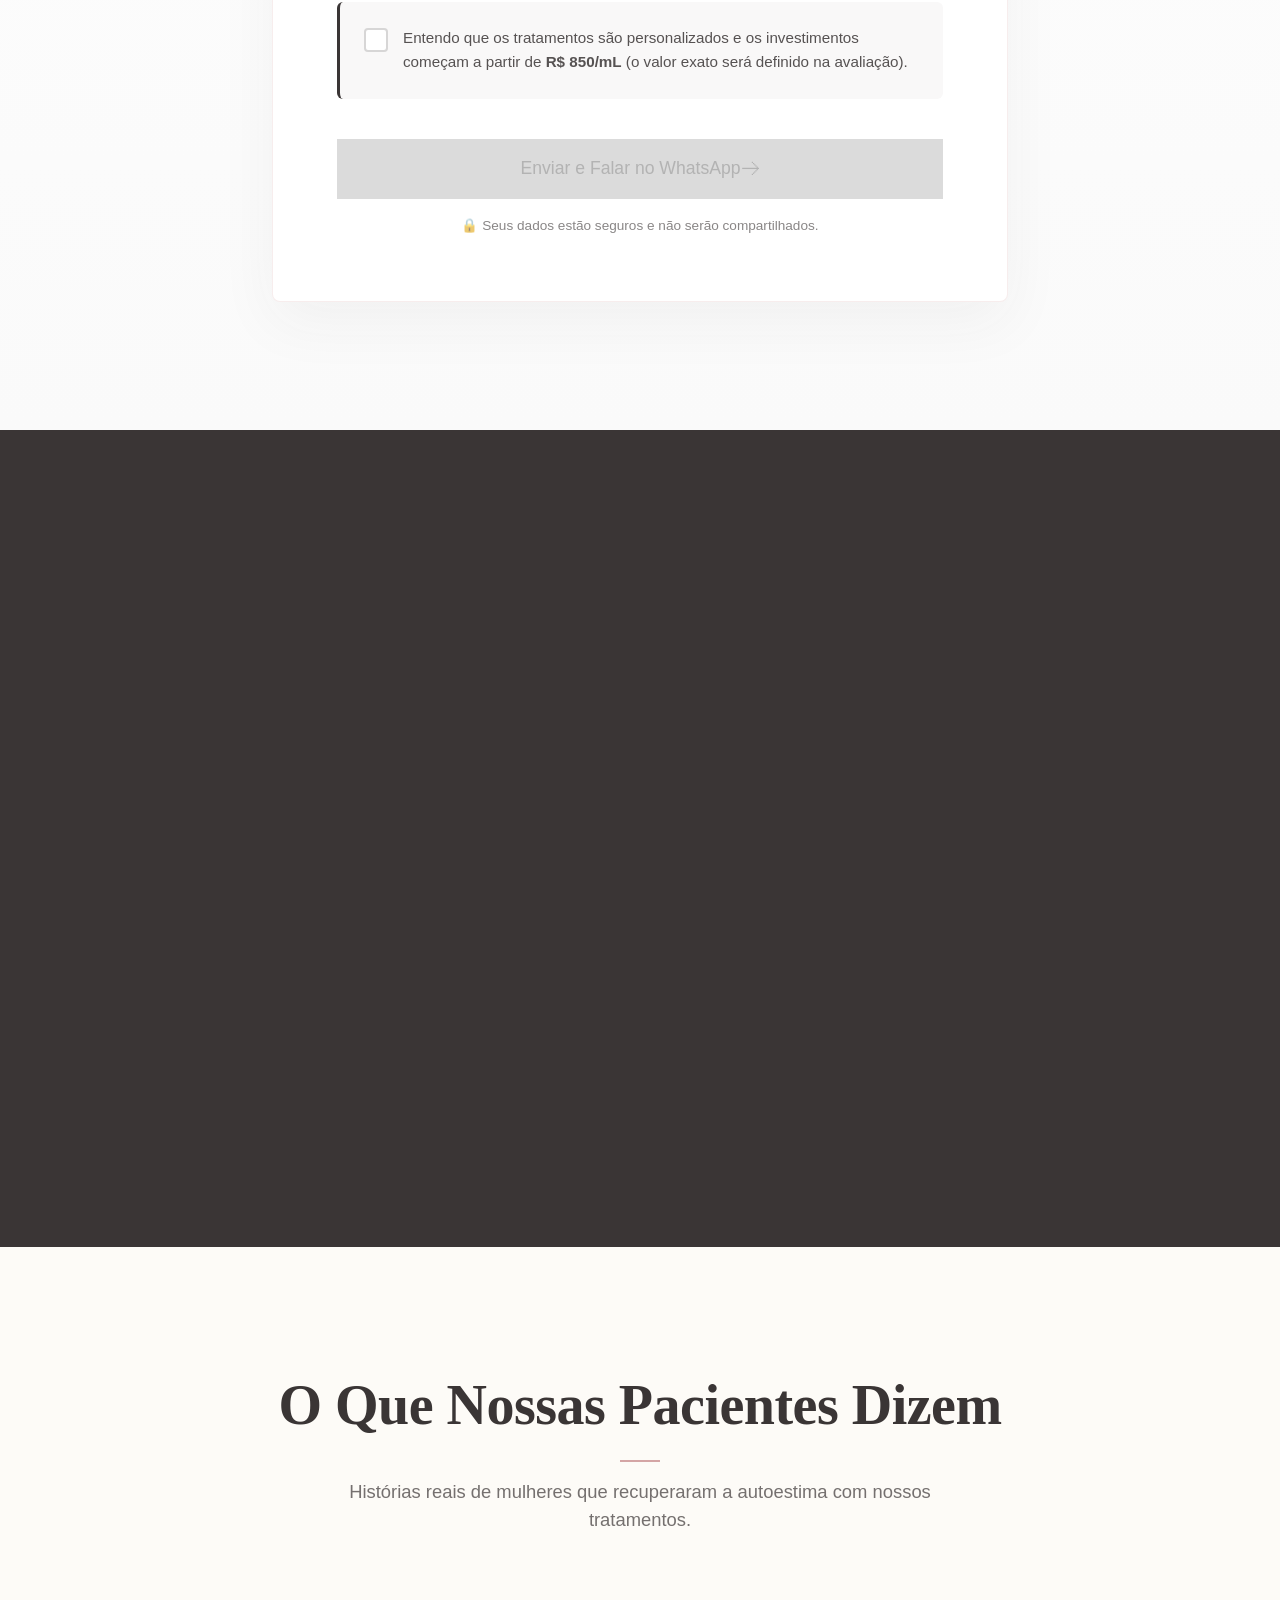
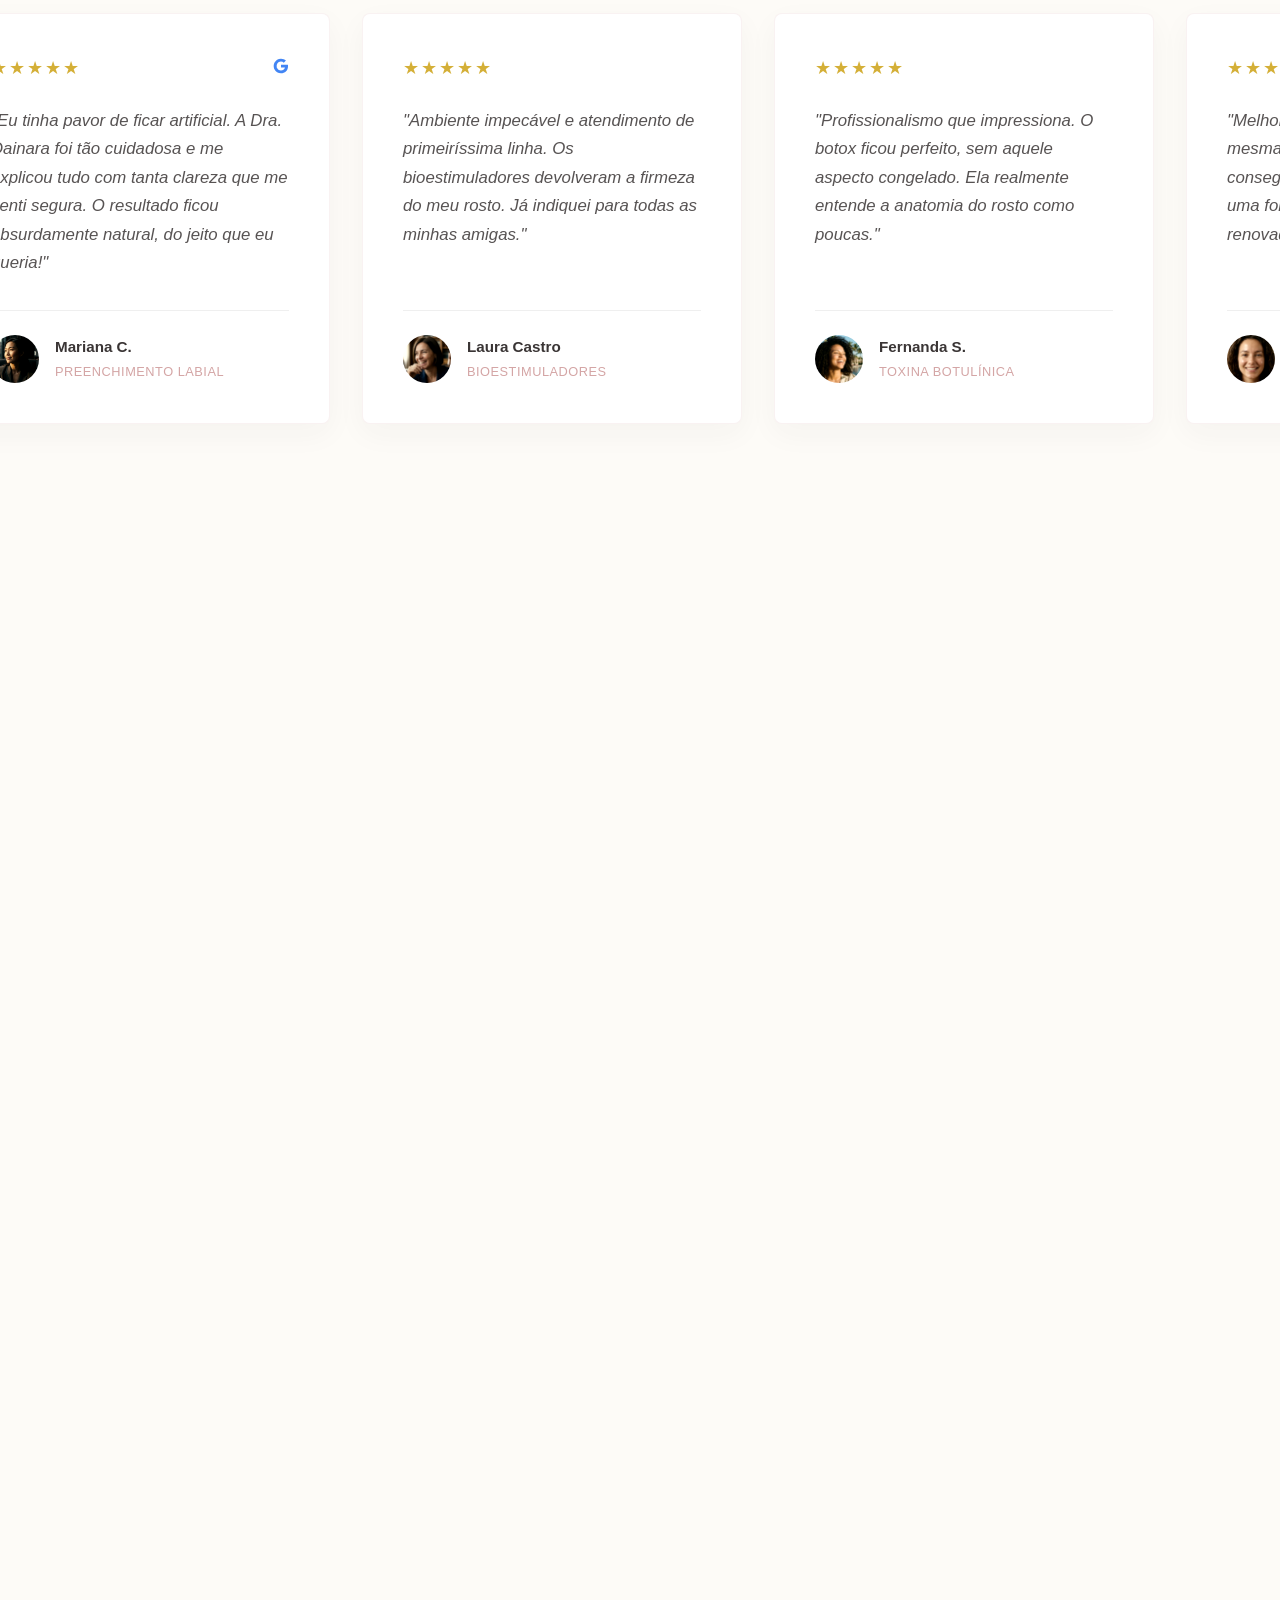
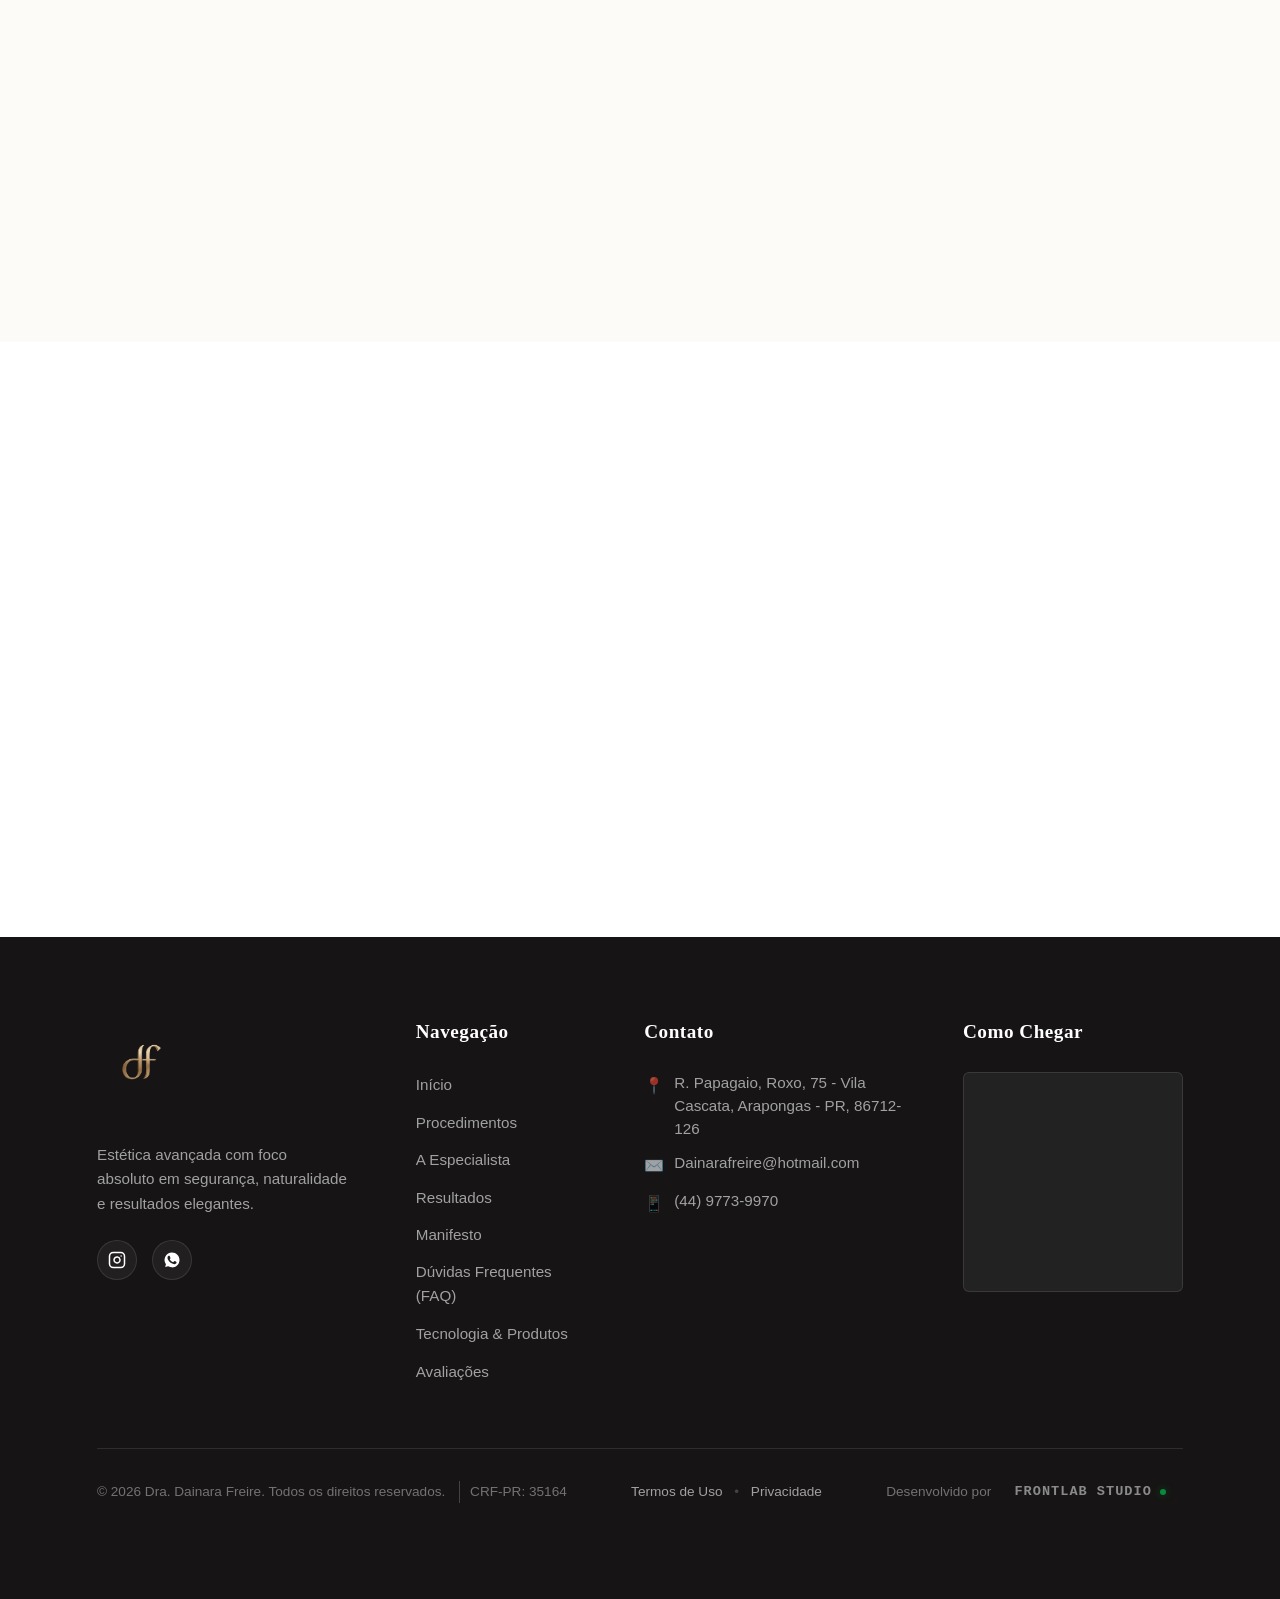
==== commit ee2f3b72: "up" ====
--- a/index.html
+++ b/index.html
@@ -17,7 +17,8 @@
     <meta name="robots" content="index, follow">
     <link rel="preload" as="image" href="assets/img/autocuidado-ritual.webp" fetchpriority="high">
     <link rel="icon" href="assets/svg/favicon.png" type="image/png">
-    
+    <link rel="apple-touch-icon" href="assets/svg/favicon.png">
+
     <script type="application/ld+json">
 {
   "@context": "https://schema.org",
@@ -372,11 +373,11 @@
 
                     <div class="form-grupo-inputs">
                         <div class="input-box">
-                            <input type="text" id="nome-paciente" required placeholder=" ">
+                            <input type="text" id="nome-paciente" required placeholder=" " autocomplete="name">
                             <label for="nome-paciente">Nome Completo</label>
                         </div>
                         <div class="input-box">
-                            <input type="tel" id="whats-paciente" required placeholder=" " pattern="[0-9\s\-\(\)]+">
+                            <input type="tel" id="whats-paciente" required placeholder=" " pattern="[0-9\s\-\(\)]+" autocomplete="name">
                             <label for="whats-paciente">WhatsApp (com DDD)</label>
                         </div>
                     </div>
@@ -924,10 +925,11 @@
                     <h4 class="footer-titulo">Como Chegar</h4>
 
                     <div class="mapa-interativo-wrapper">
-                        <iframe
-                            src="https://www.google.com/maps/embed?pb=!1m14!1m8!1m3!1d6481.757391159227!2d-51.44914185122723!3d-23.408076422581644!3m2!1i1024!2i768!4f13.1!3m3!1m2!1s0x94eca33928131ef3%3A0x7fb016e7b063ff98!2sDra.%20Dainara%20Freire%20-%20Est%C3%A9tica%20Avan%C3%A7ada!5e0!3m2!1spt-BR!2sbr!4v1775243951087!5m2!1spt-BR!2sbr"
-                            width="600" height="450" style="border:0;" allowfullscreen="" loading="lazy"
-                            referrerpolicy="no-referrer-when-downgrade"></iframe>
+                        <iframe title="Mapa de localização da clínica Dra. Dainara Freire"
+                            src="https://maps.google.com/maps?q=R.+Papagaio+Roxo,+75+-+Arapongas&t=&z=16&ie=UTF8&iwloc=&output=embed"
+                            width="100%" height="450" style="border:0;" allowfullscreen="" loading="lazy"
+                            referrerpolicy="no-referrer-when-downgrade">
+                        </iframe>
                         <div class="overlay-scroll-mobile"></div>
                     </div>
                 </div>
--- a/assets/style/style.css
+++ b/assets/style/style.css
@@ -141,7 +141,7 @@
 
 .btn-cta-header {
     background-color: var(--cor-primaria);
-    color: var(--cor-branca);
+    color: var(--cor-texto);
     padding: 0.75rem 1.8rem;
     border-radius: 4px;
     font-weight: 600;
@@ -539,7 +539,7 @@
     align-items: center;
     gap: 15px;
     background-color: var(--cor-primaria);
-    color: var(--cor-branca);
+    color: var(--cor-texto);
     padding: 1.2rem 2.5rem;
     border-radius: 4px;
     font-weight: 600;
@@ -3082,7 +3082,7 @@
 
 .btn-rota {
     background-color: var(--cor-primaria);
-    color: var(--cor-branca);
+    color: var(--cor-texto);
     padding: 8px 16px;
     border-radius: 4px;
     font-size: 0.85rem;
@@ -3505,7 +3505,7 @@
 
 .btn-cookie-primario {
     background-color: var(--cor-primaria);
-    color: white;
+    color: var(--cor-texto);
 }
 
 .btn-cookie-secundario {
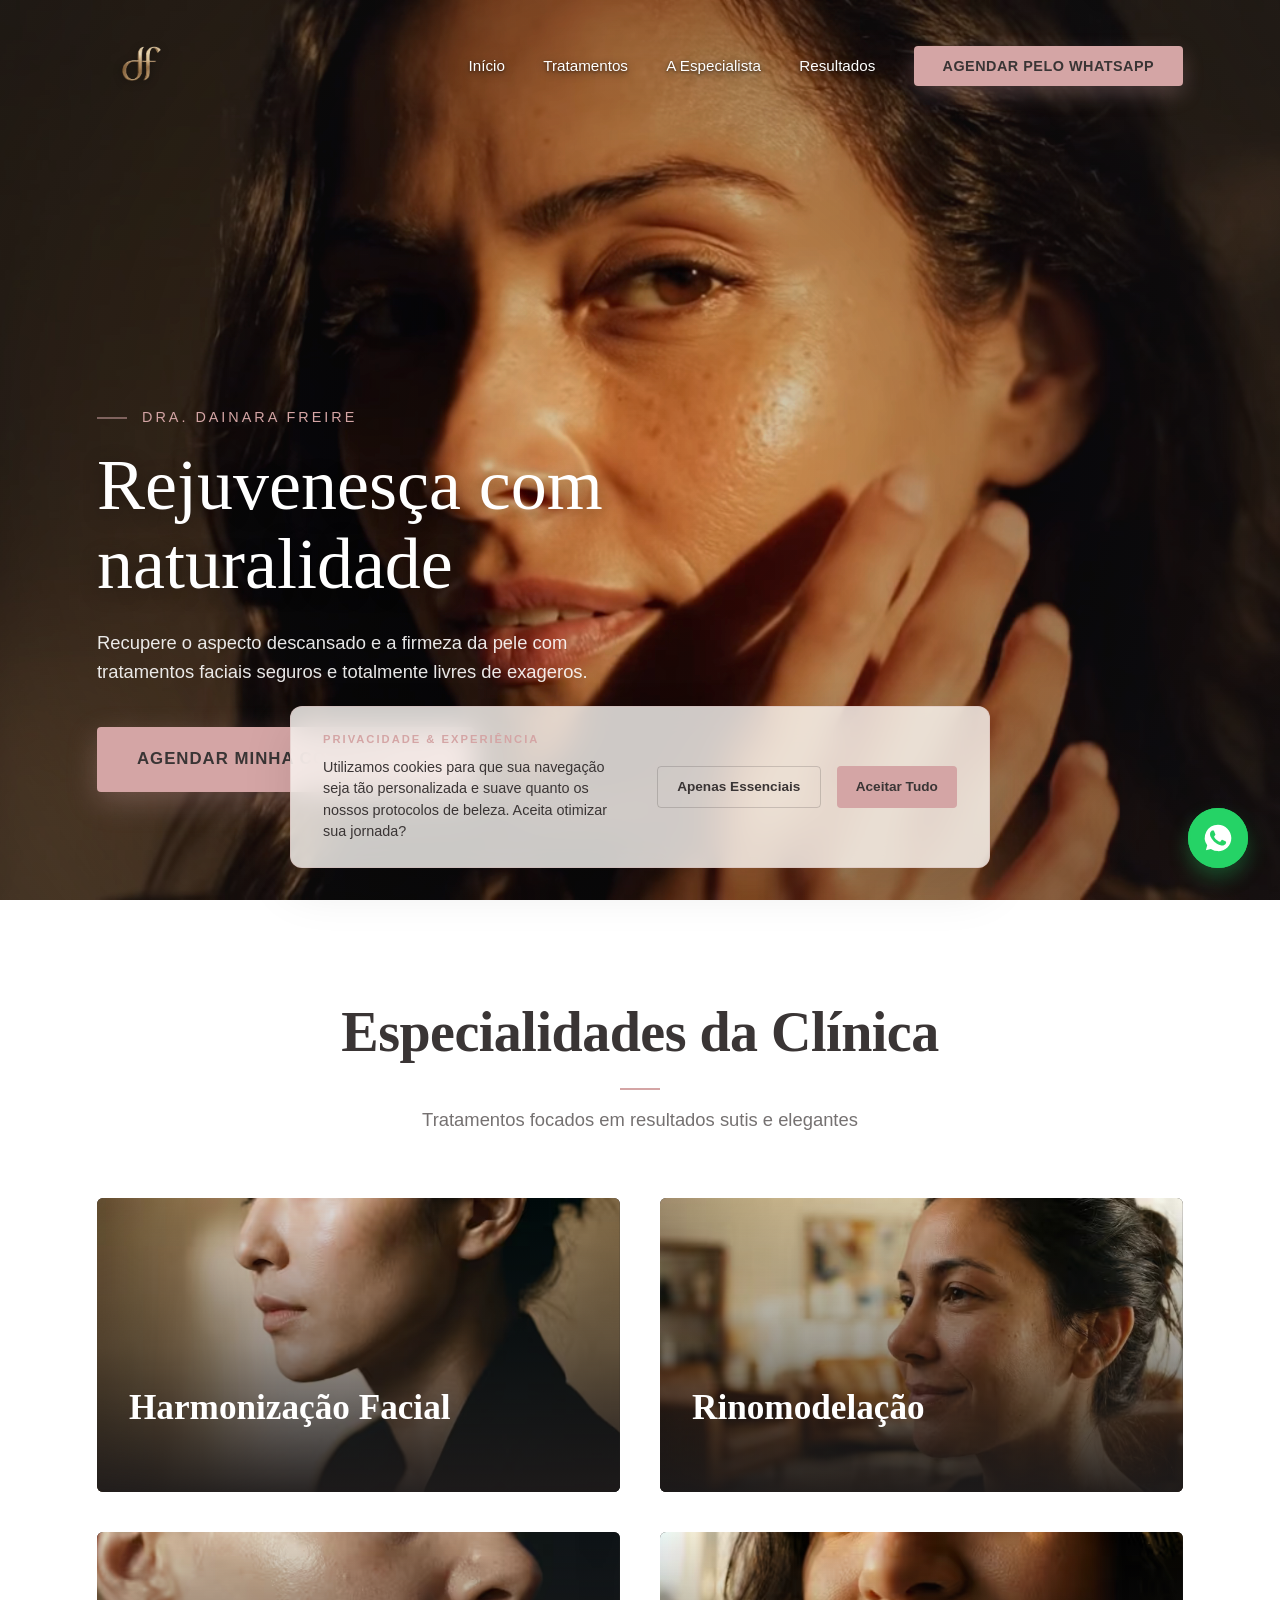
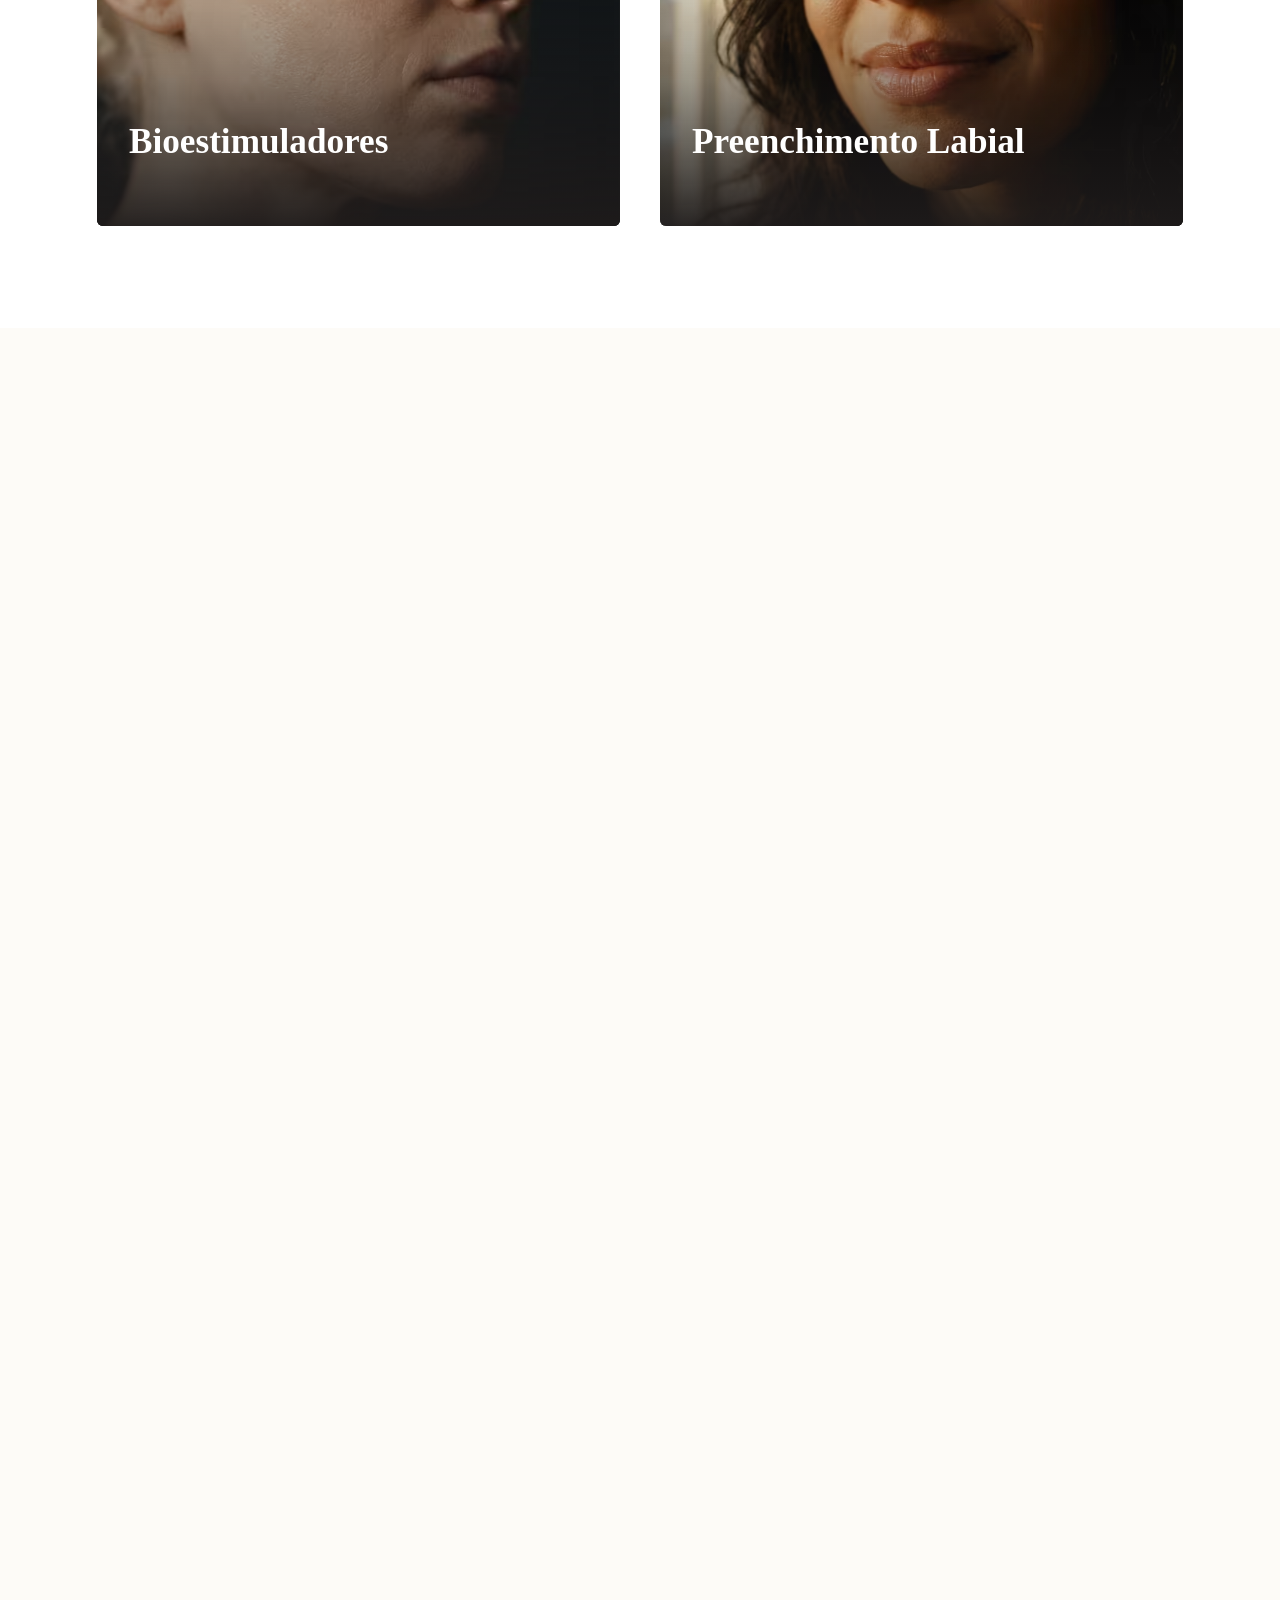
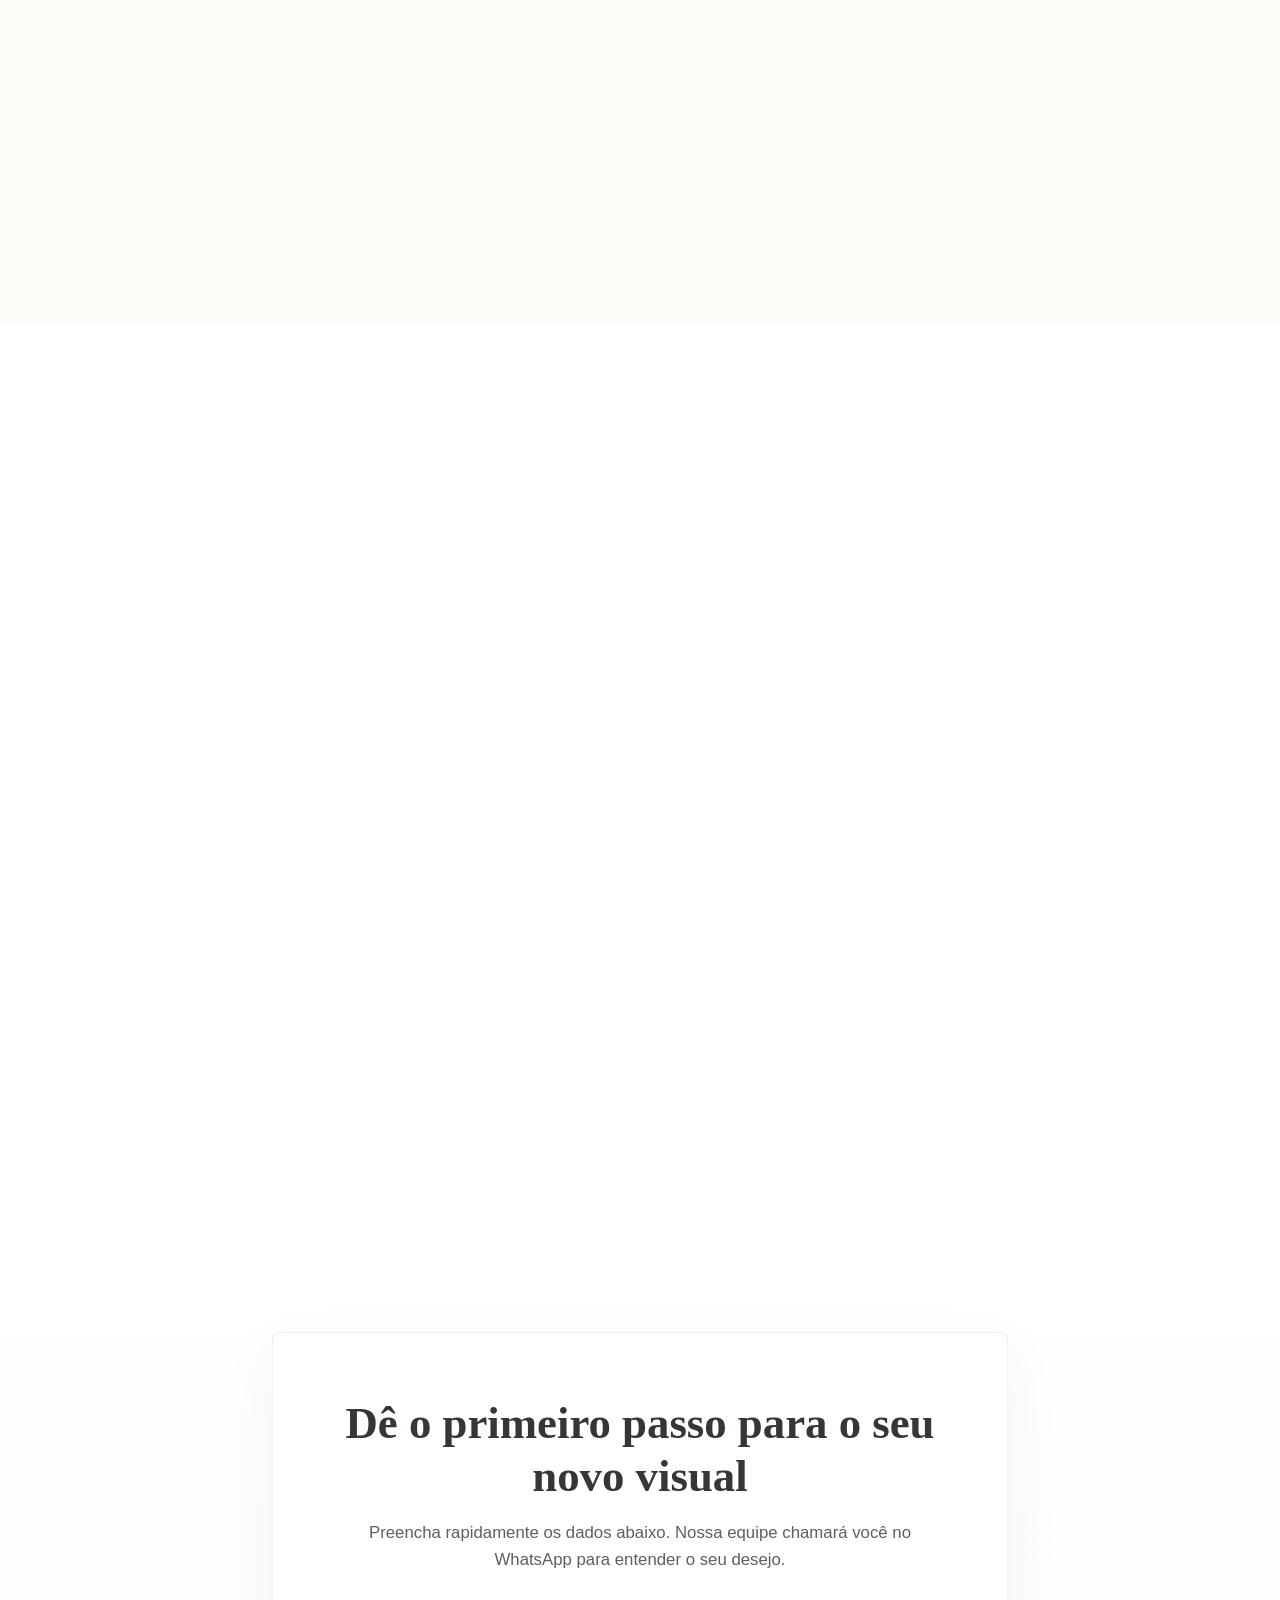
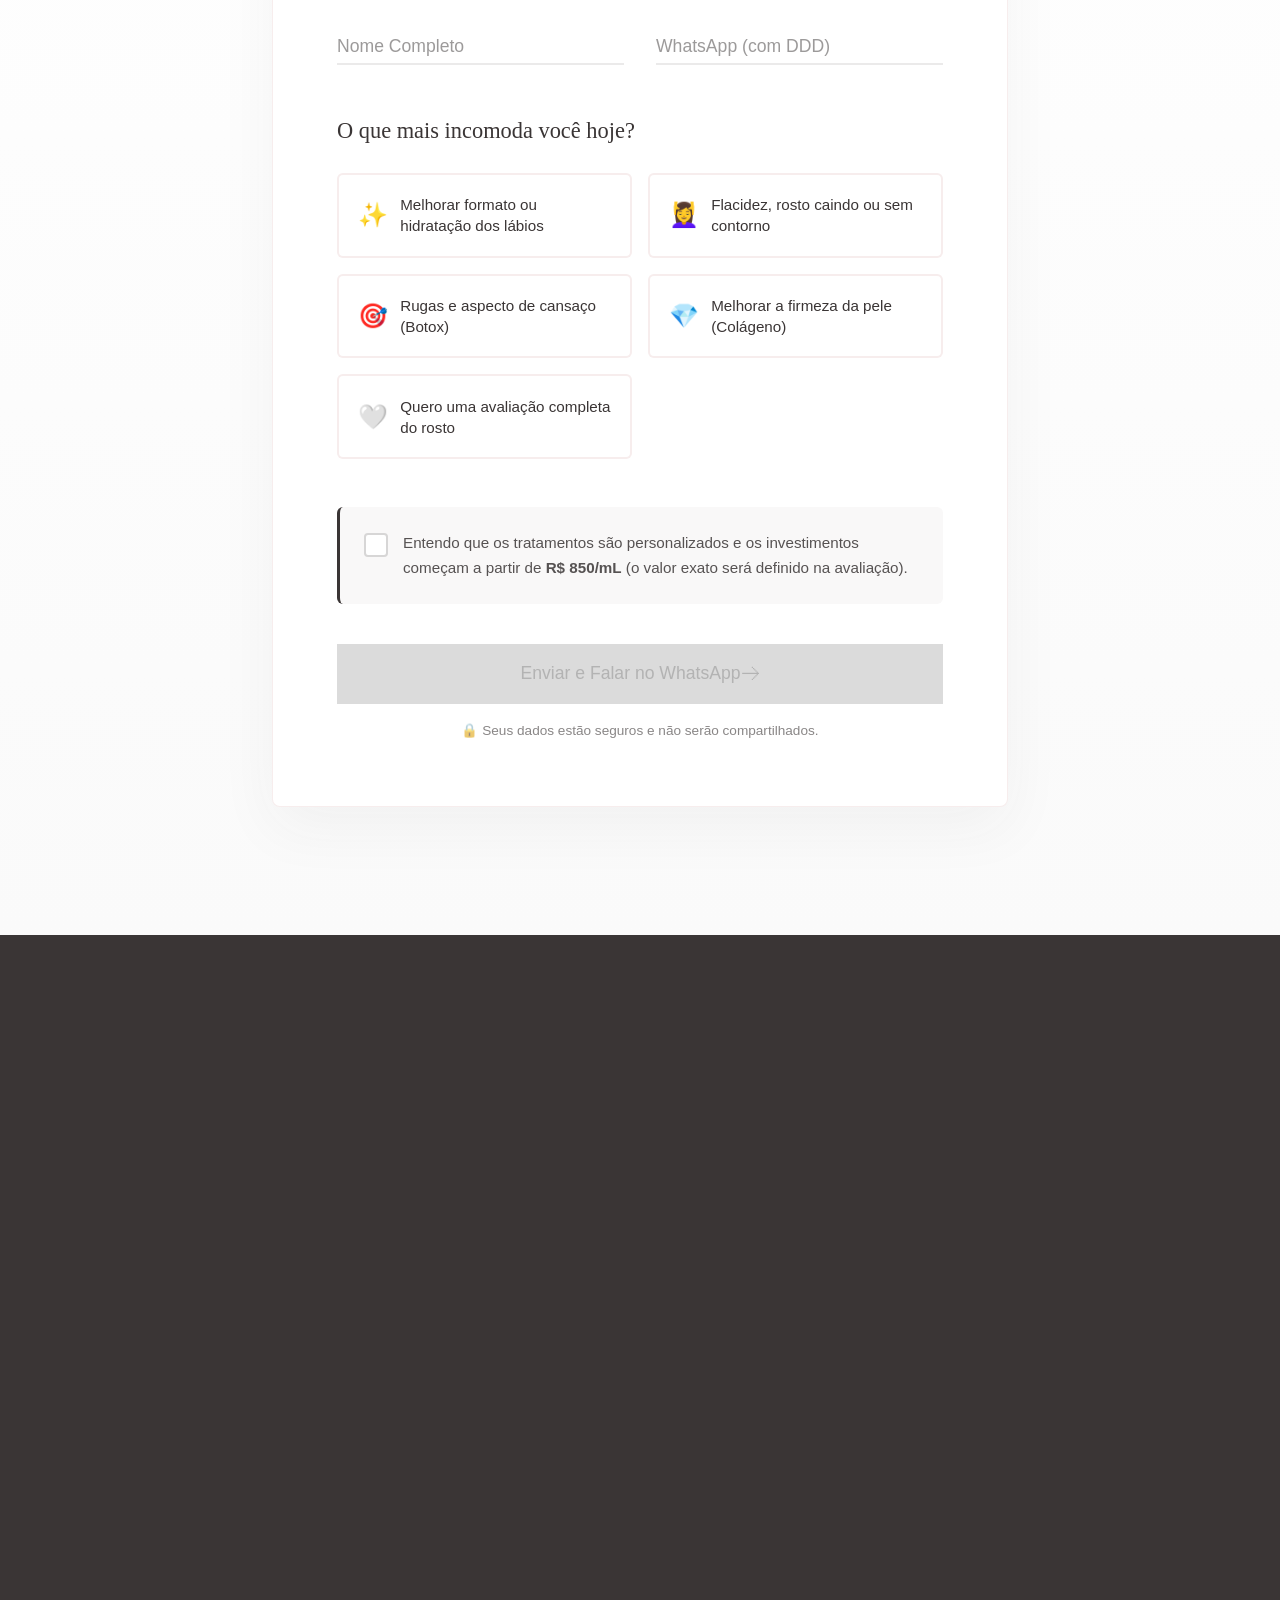
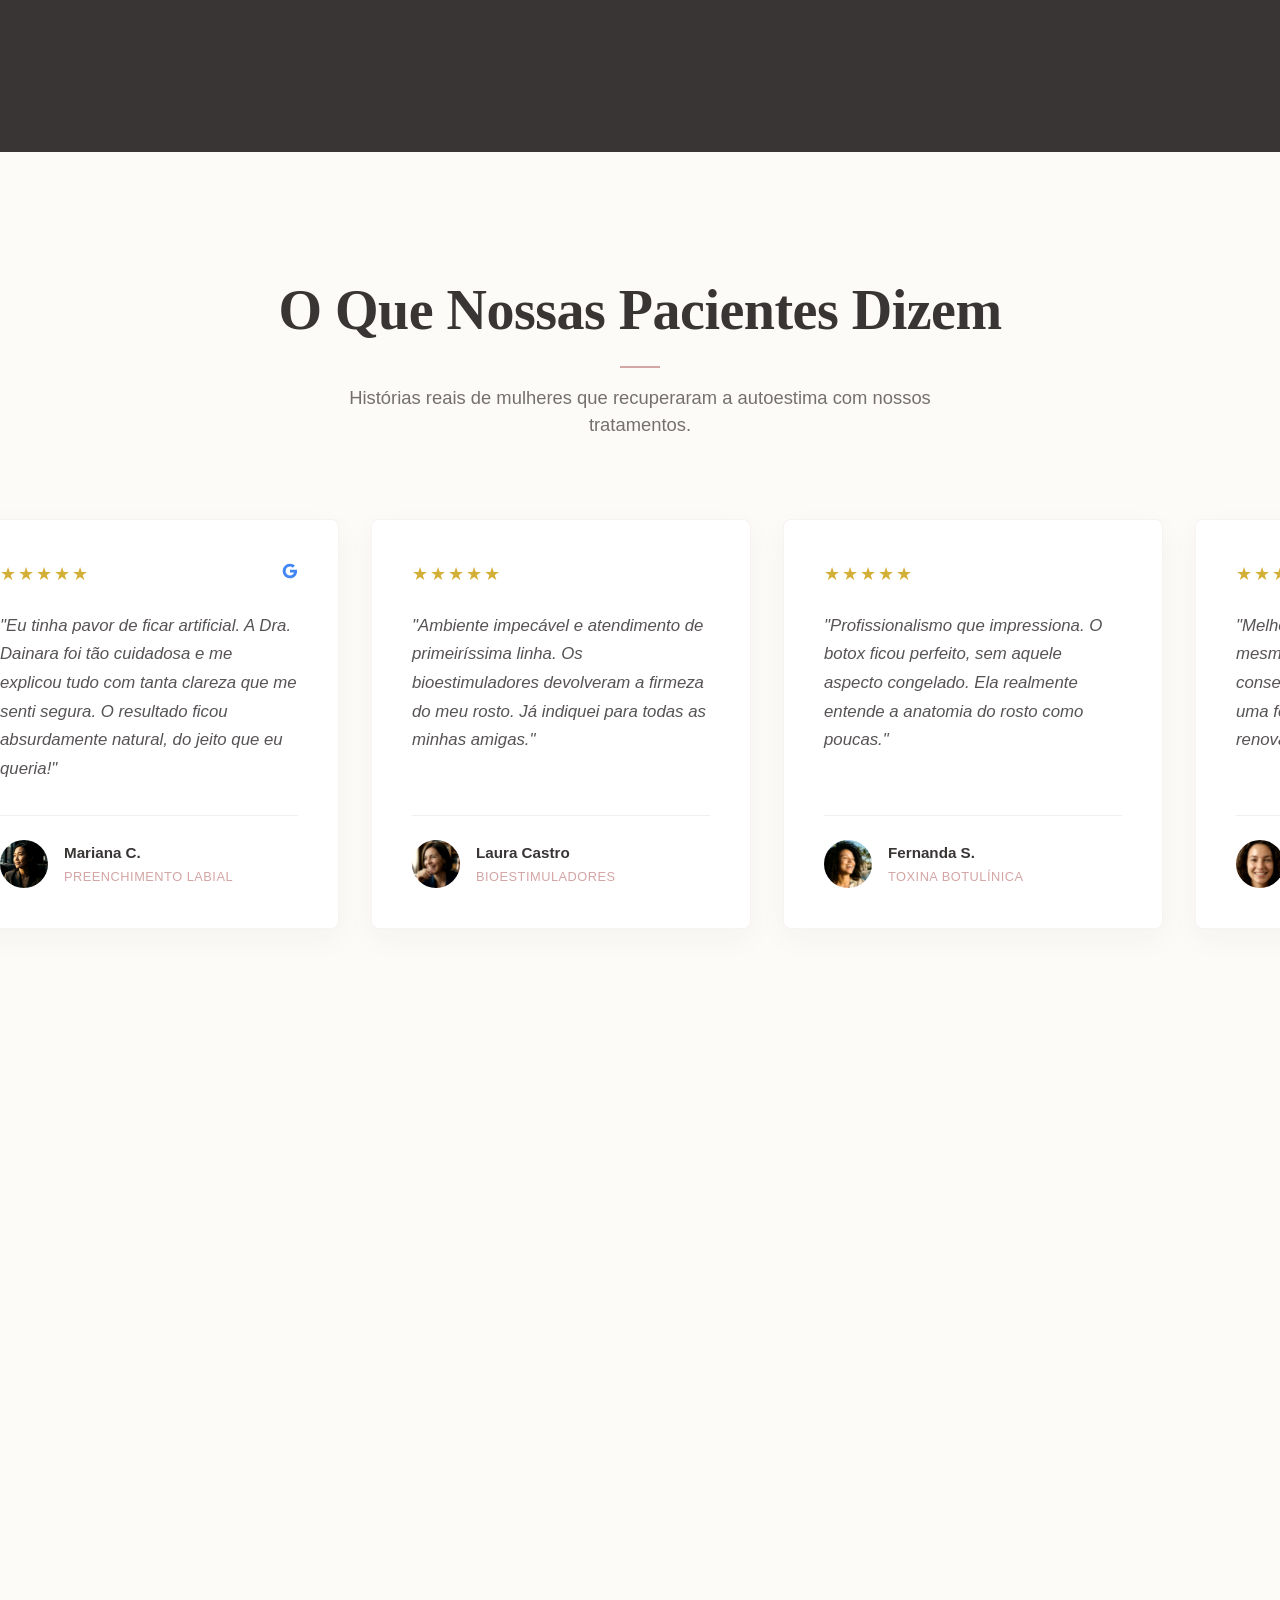
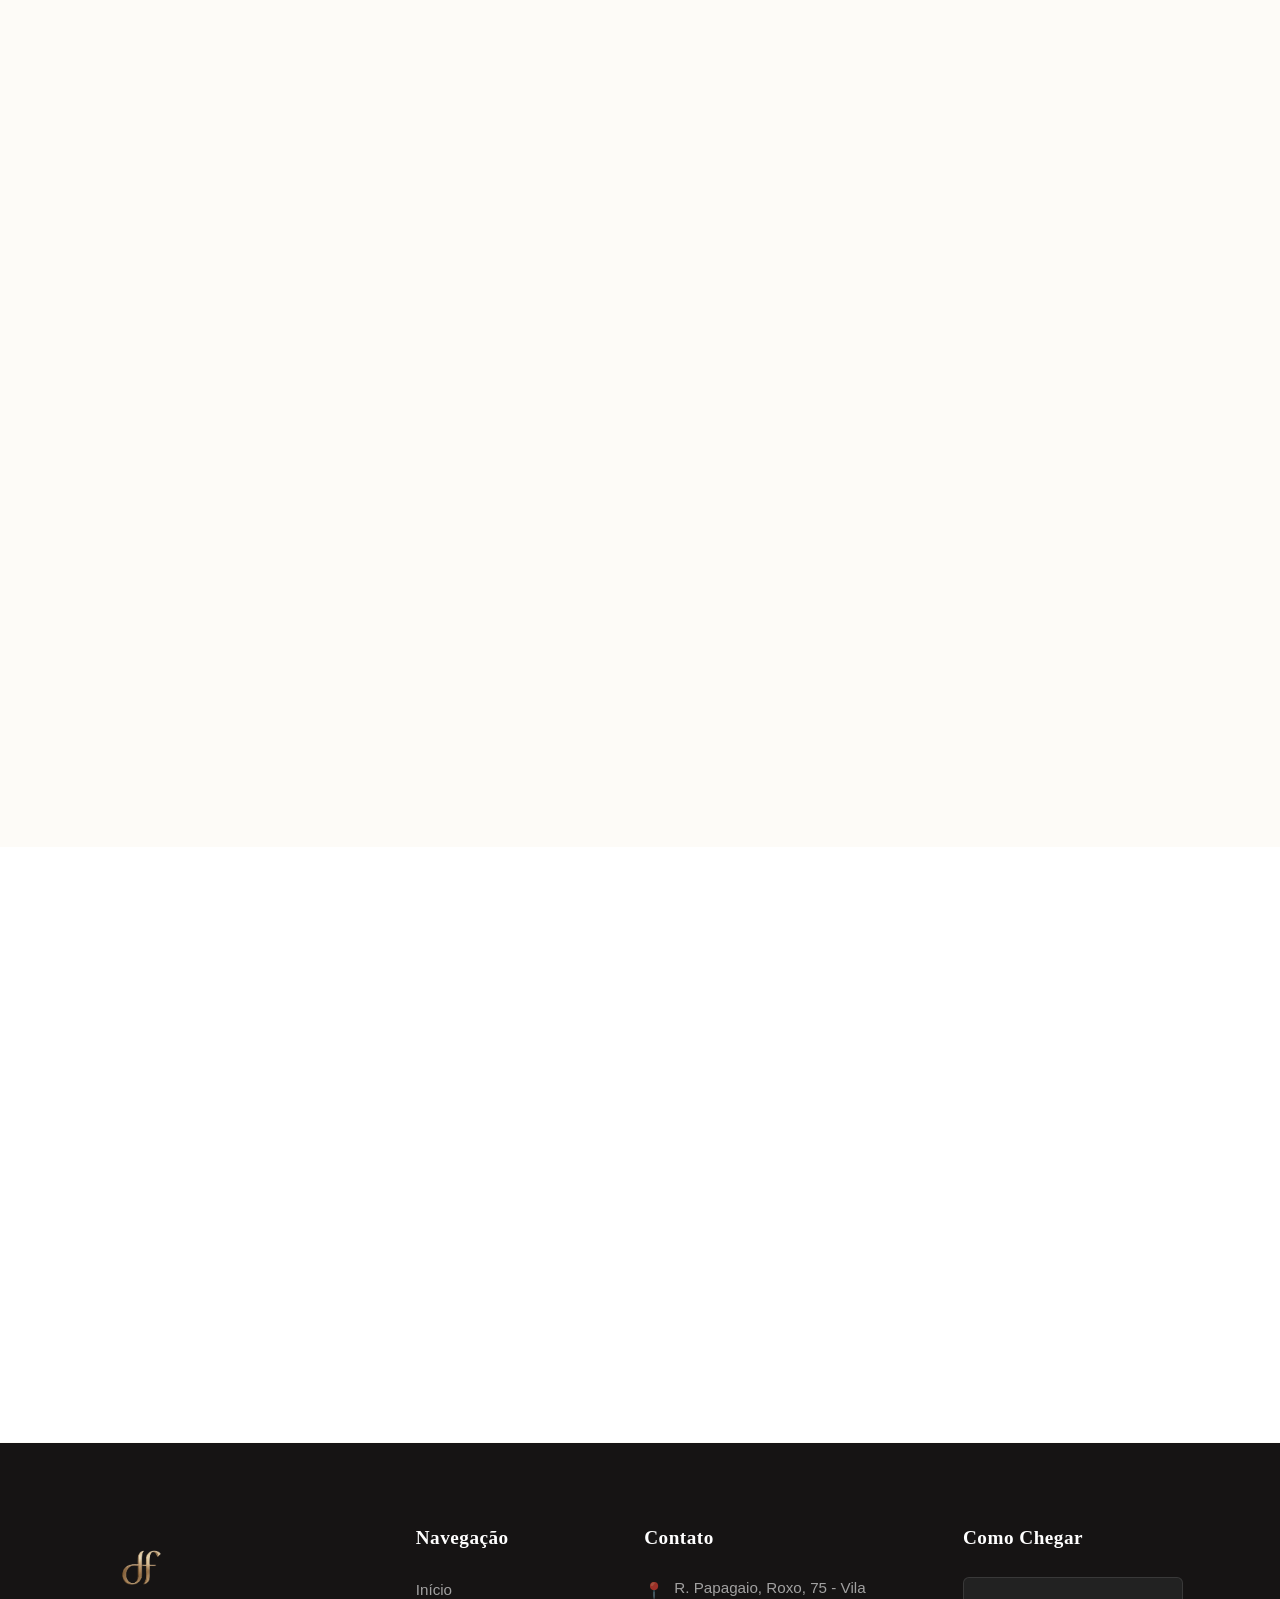
==== commit 87bd4f4d: "up" ====
--- a/index.html
+++ b/index.html
@@ -77,7 +77,7 @@
 
         <div class="video-background">
             <video autoplay loop muted playsinline preload="auto" id="hero-video"
-                poster="assets/img/autocuidado-ritual.webp">
+                poster="assets/img/img-hero.webp">
 
                 <source media="(max-width: 768px)" src="assets/midia/Hero-Mobile-01.webm" type="video/webm">
                 <source media="(max-width: 768px)" src="assets/midia/Hero-Mobile-01.mp4" type="video/mp4">
@@ -888,7 +888,7 @@
                 </div>
 
                 <div class="footer-links">
-                    <h4 class="footer-titulo">Navegação</h4>
+                    <h3 class="footer-titulo">Navegação</h3>
                     <ul>
                         <li><a href="#inicio">Início</a></li>
                         <li><a href="#procedimentos">Procedimentos</a></li>
@@ -903,7 +903,7 @@
                 </div>
 
                 <div class="footer-links">
-                    <h4 class="footer-titulo">Contato</h4>
+                    <h3 class="footer-titulo">Contato</h3>
                     <ul class="contato-lista">
                         <li>
                             <span class="icone-contato">📍</span>
@@ -922,7 +922,7 @@
                 </div>
 
                 <div class="footer-mapa">
-                    <h4 class="footer-titulo">Como Chegar</h4>
+                    <h3 class="footer-titulo">Como Chegar</h3>
 
                     <div class="mapa-interativo-wrapper">
                         <iframe title="Mapa de localização da clínica Dra. Dainara Freire"
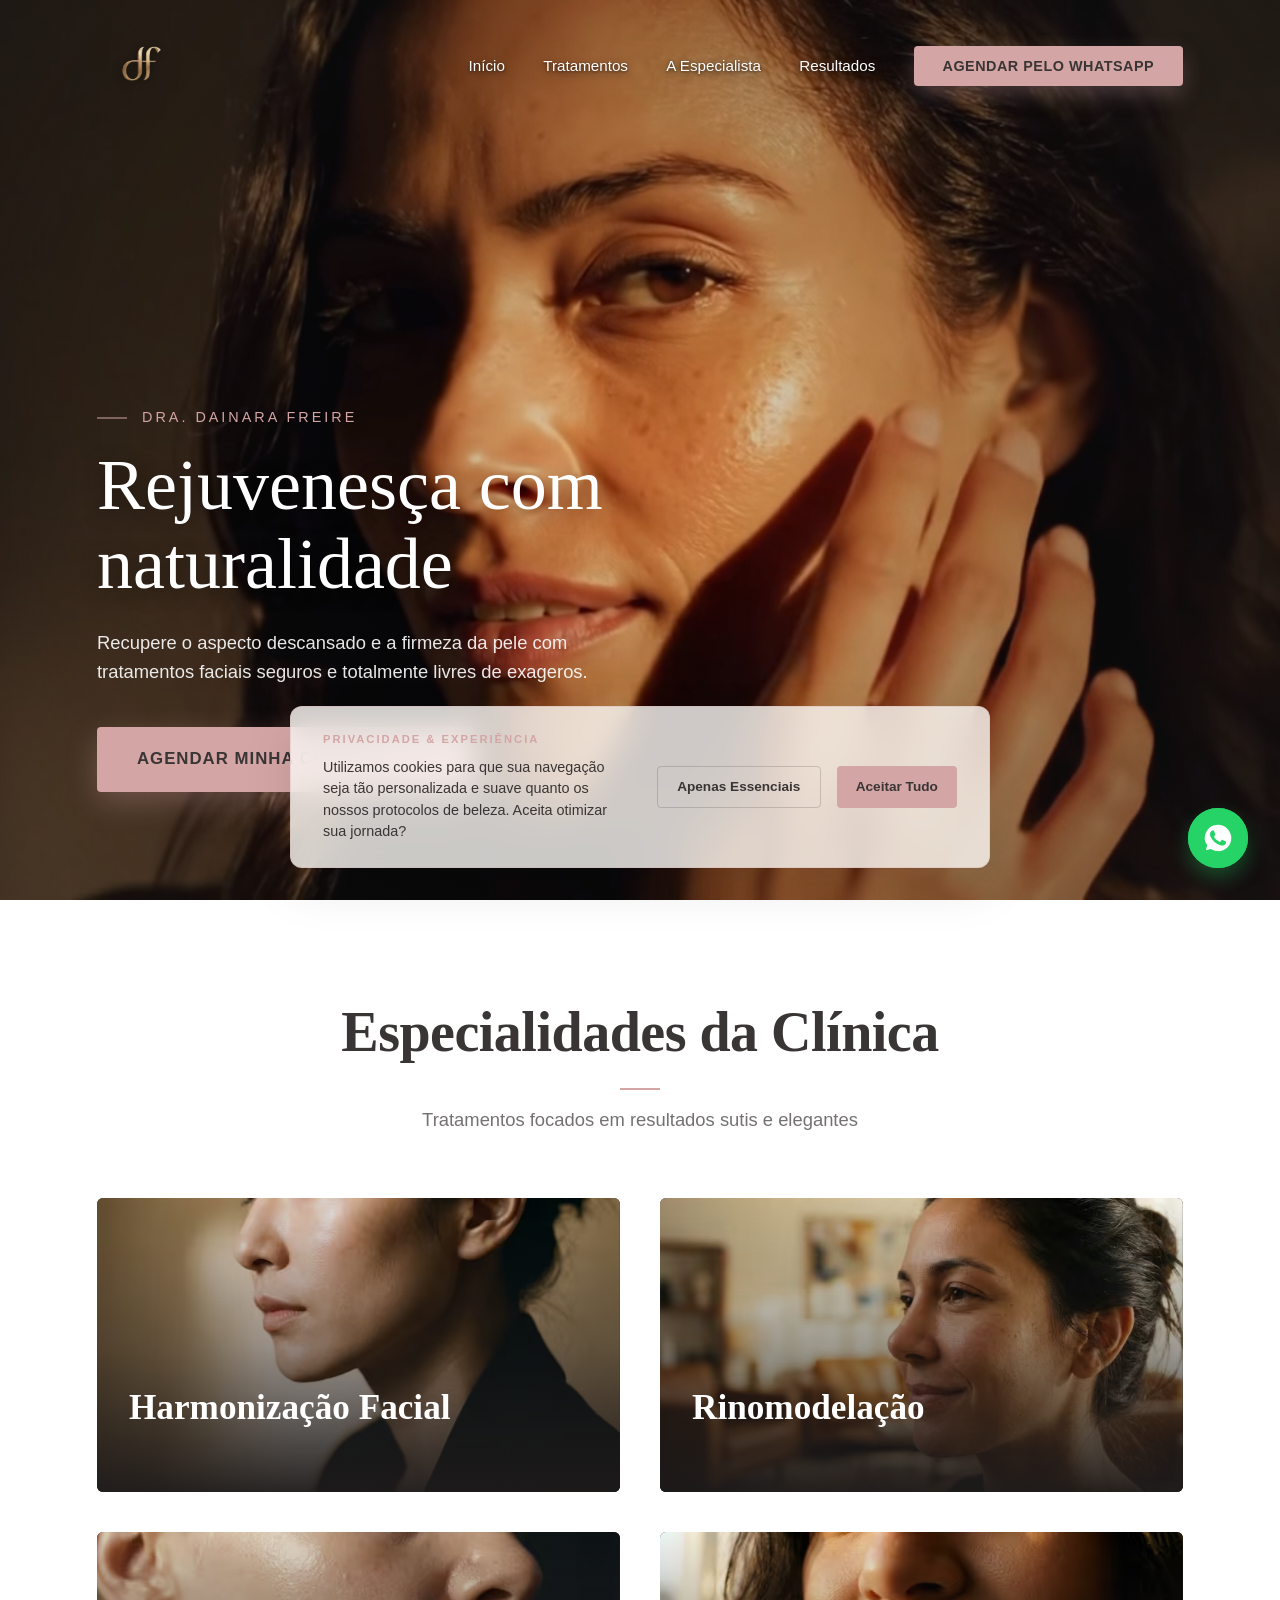
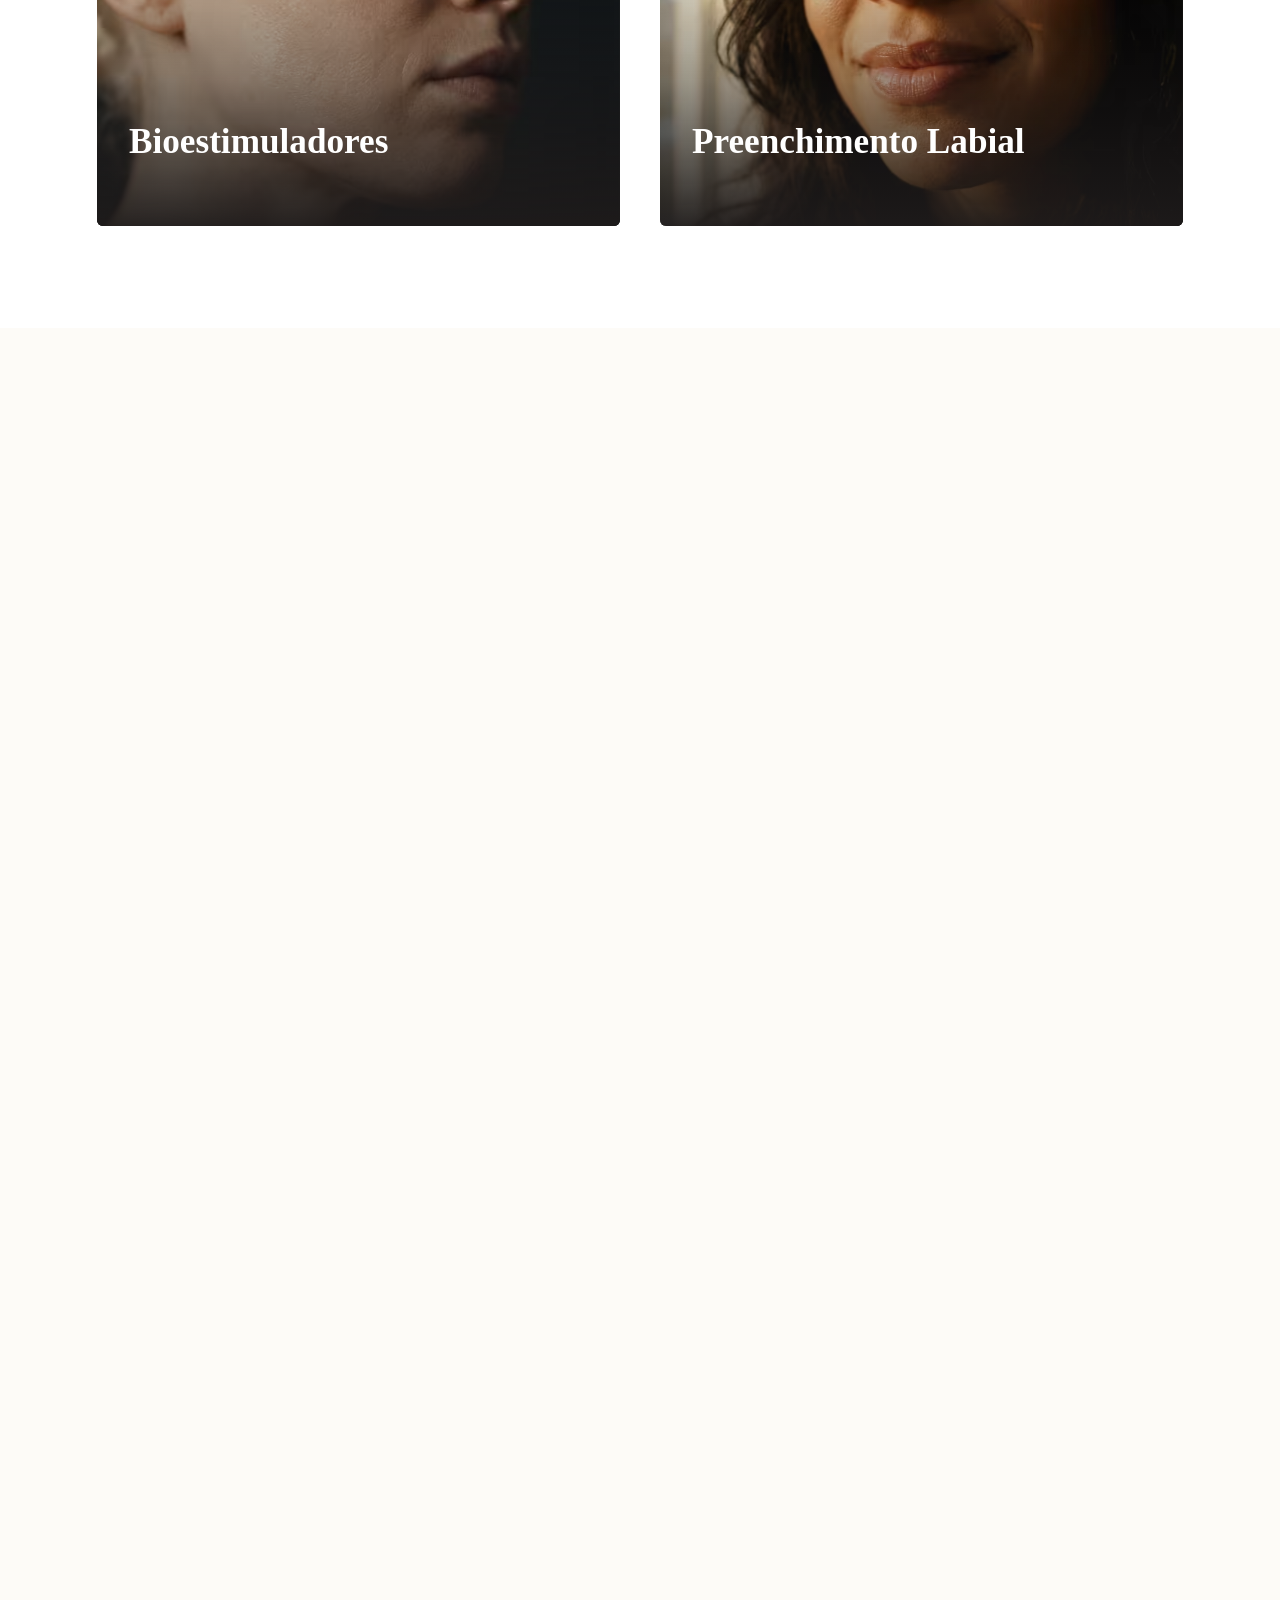
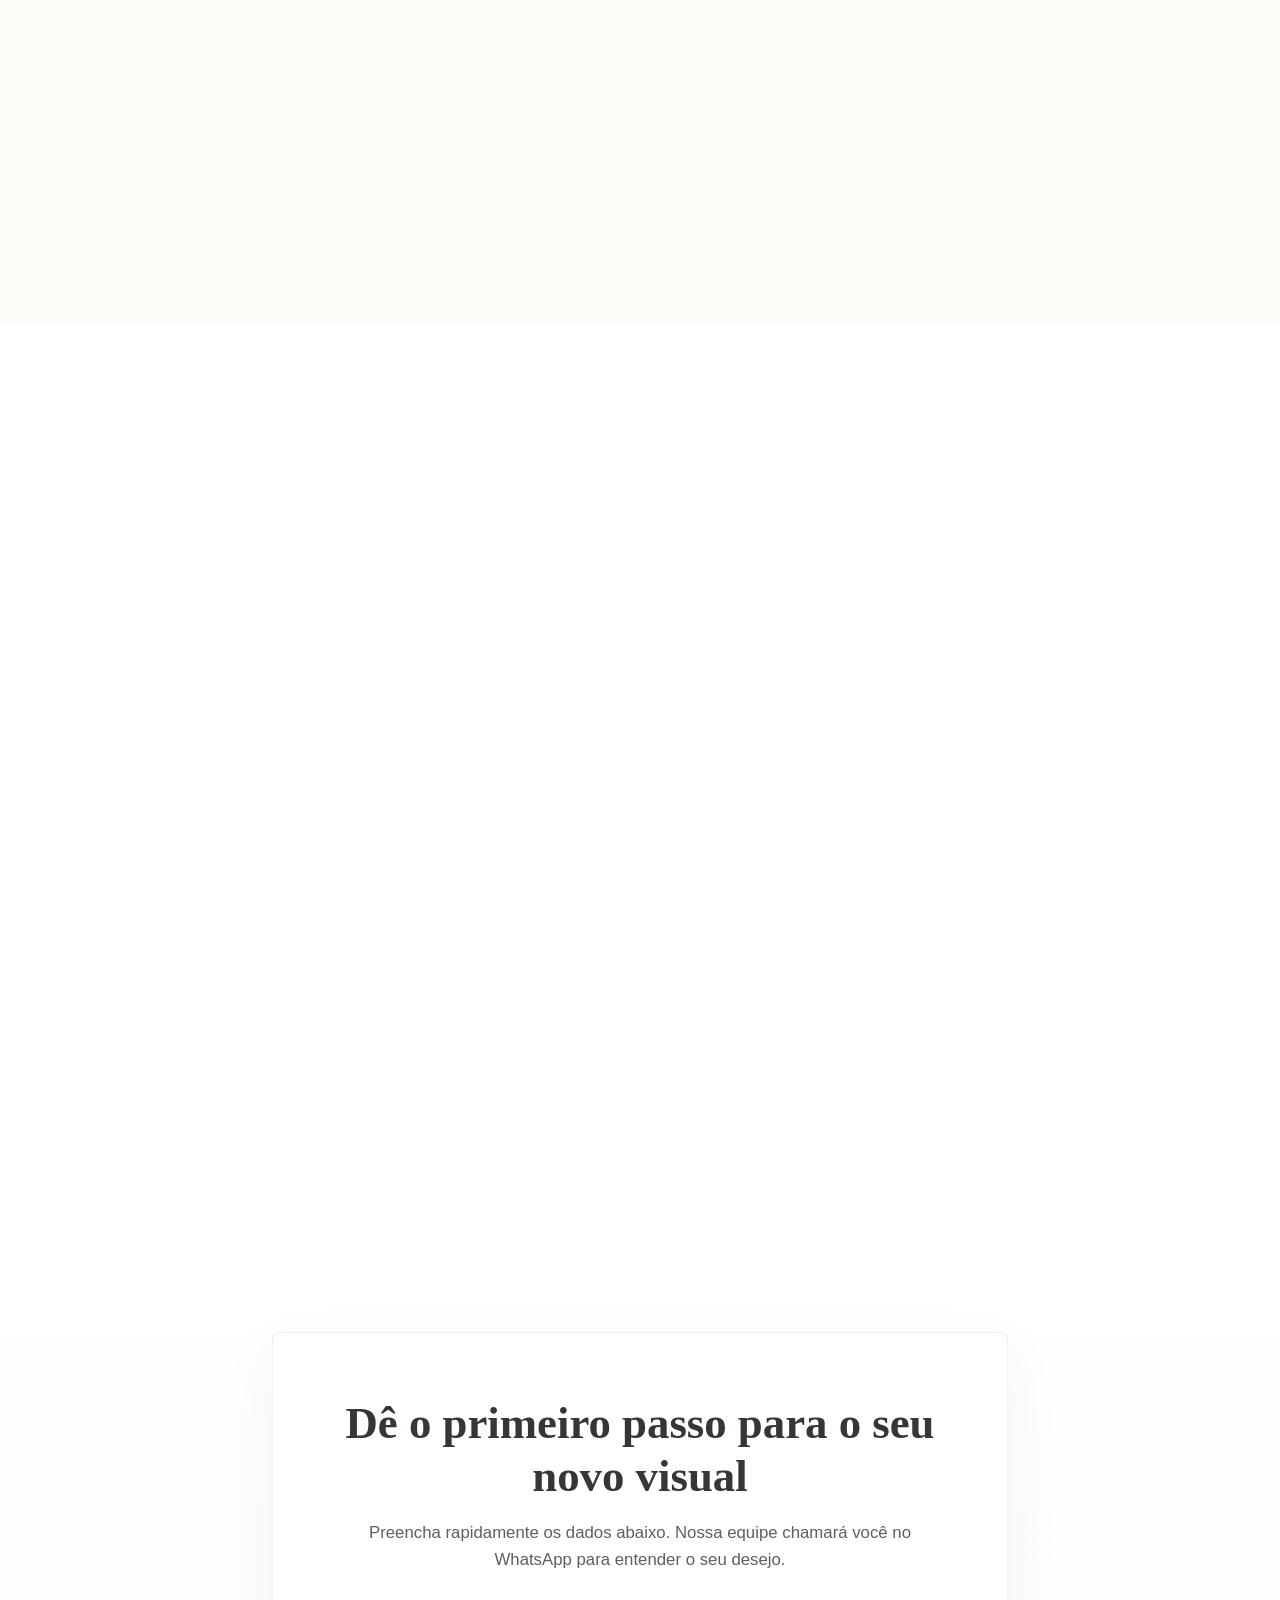
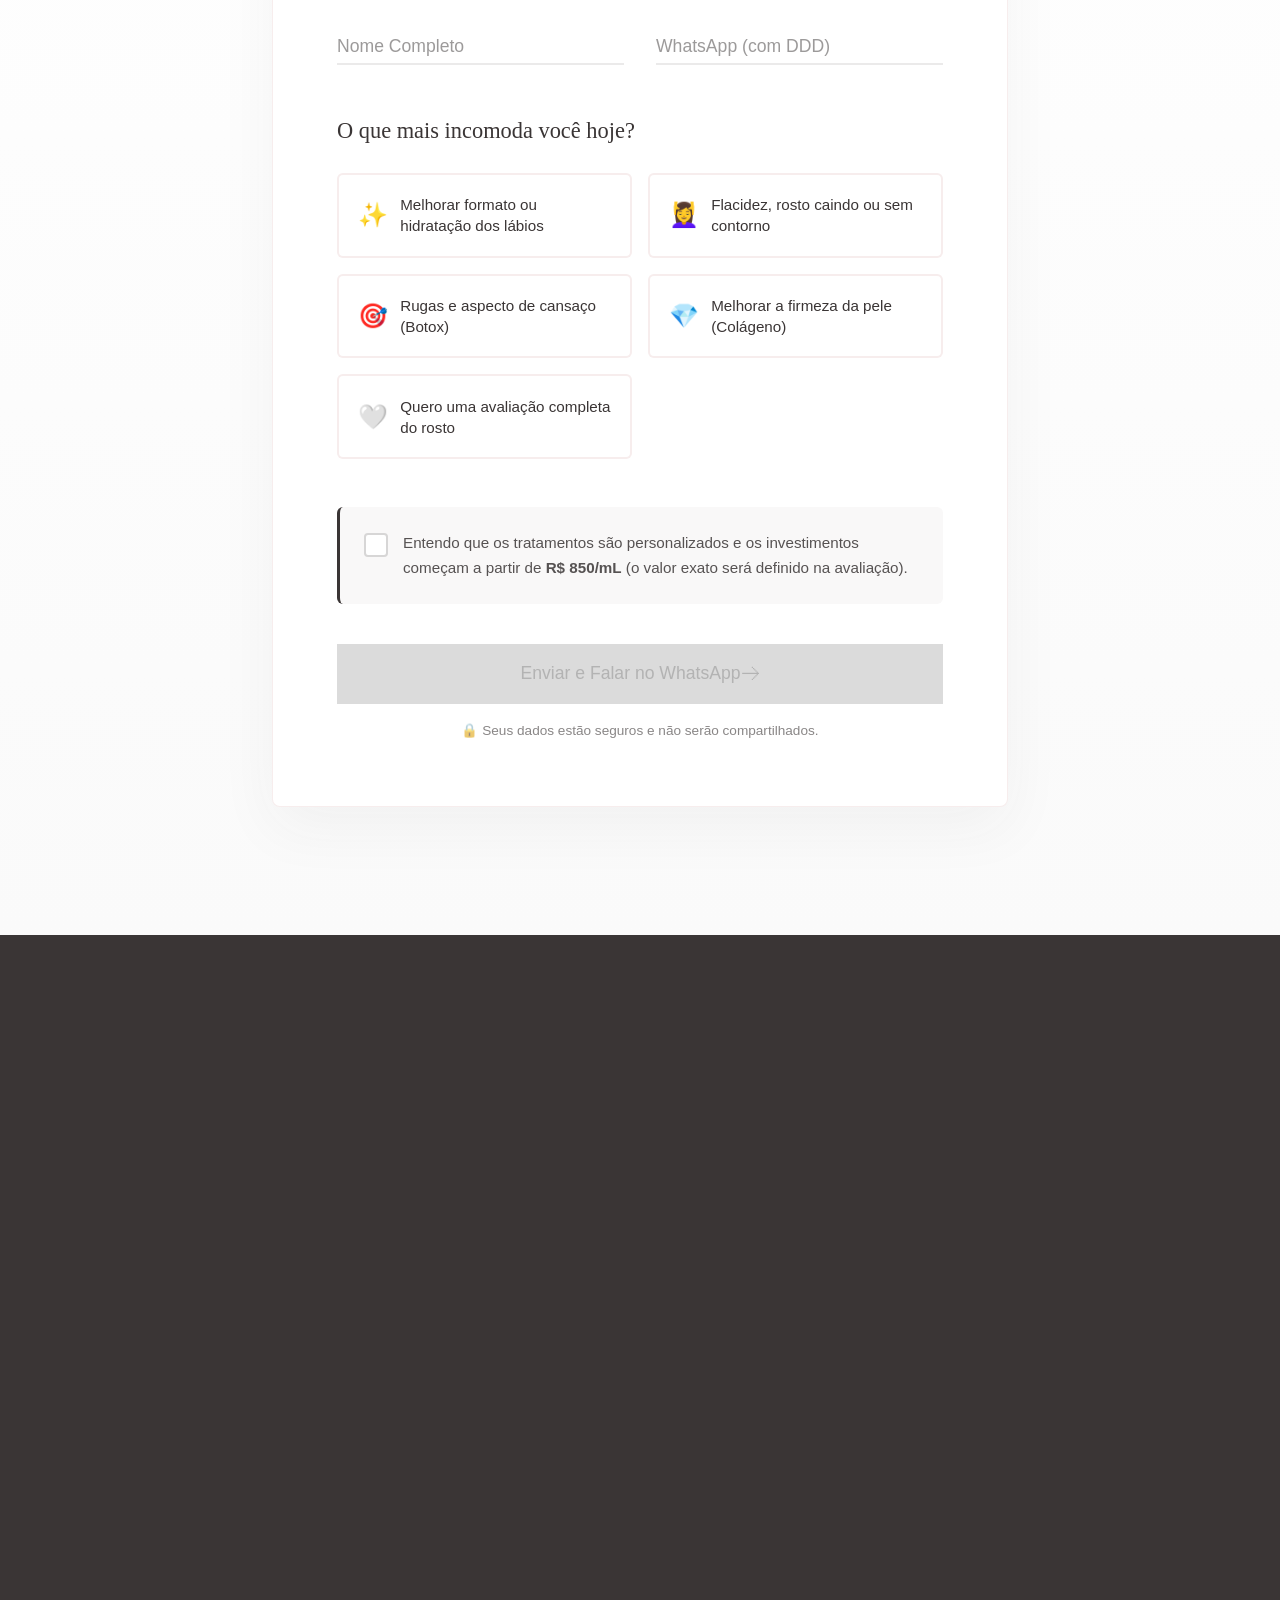
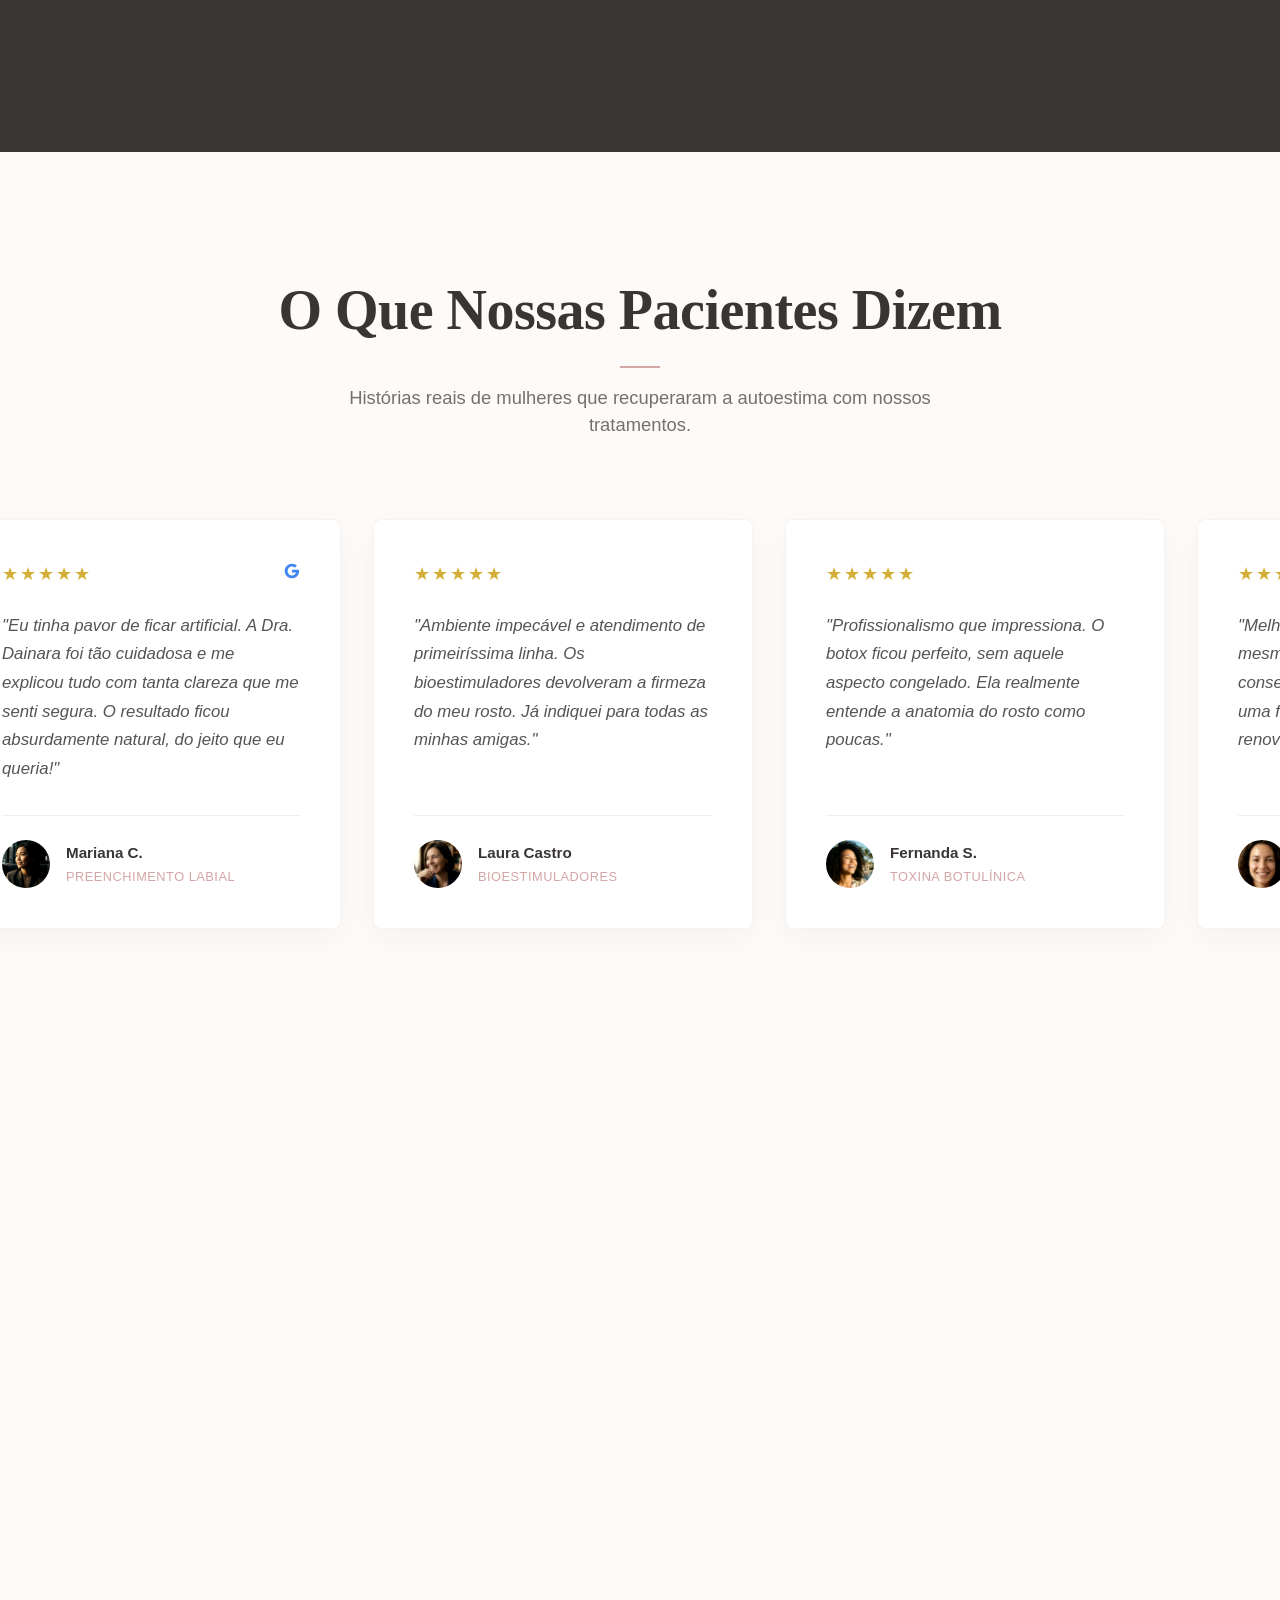
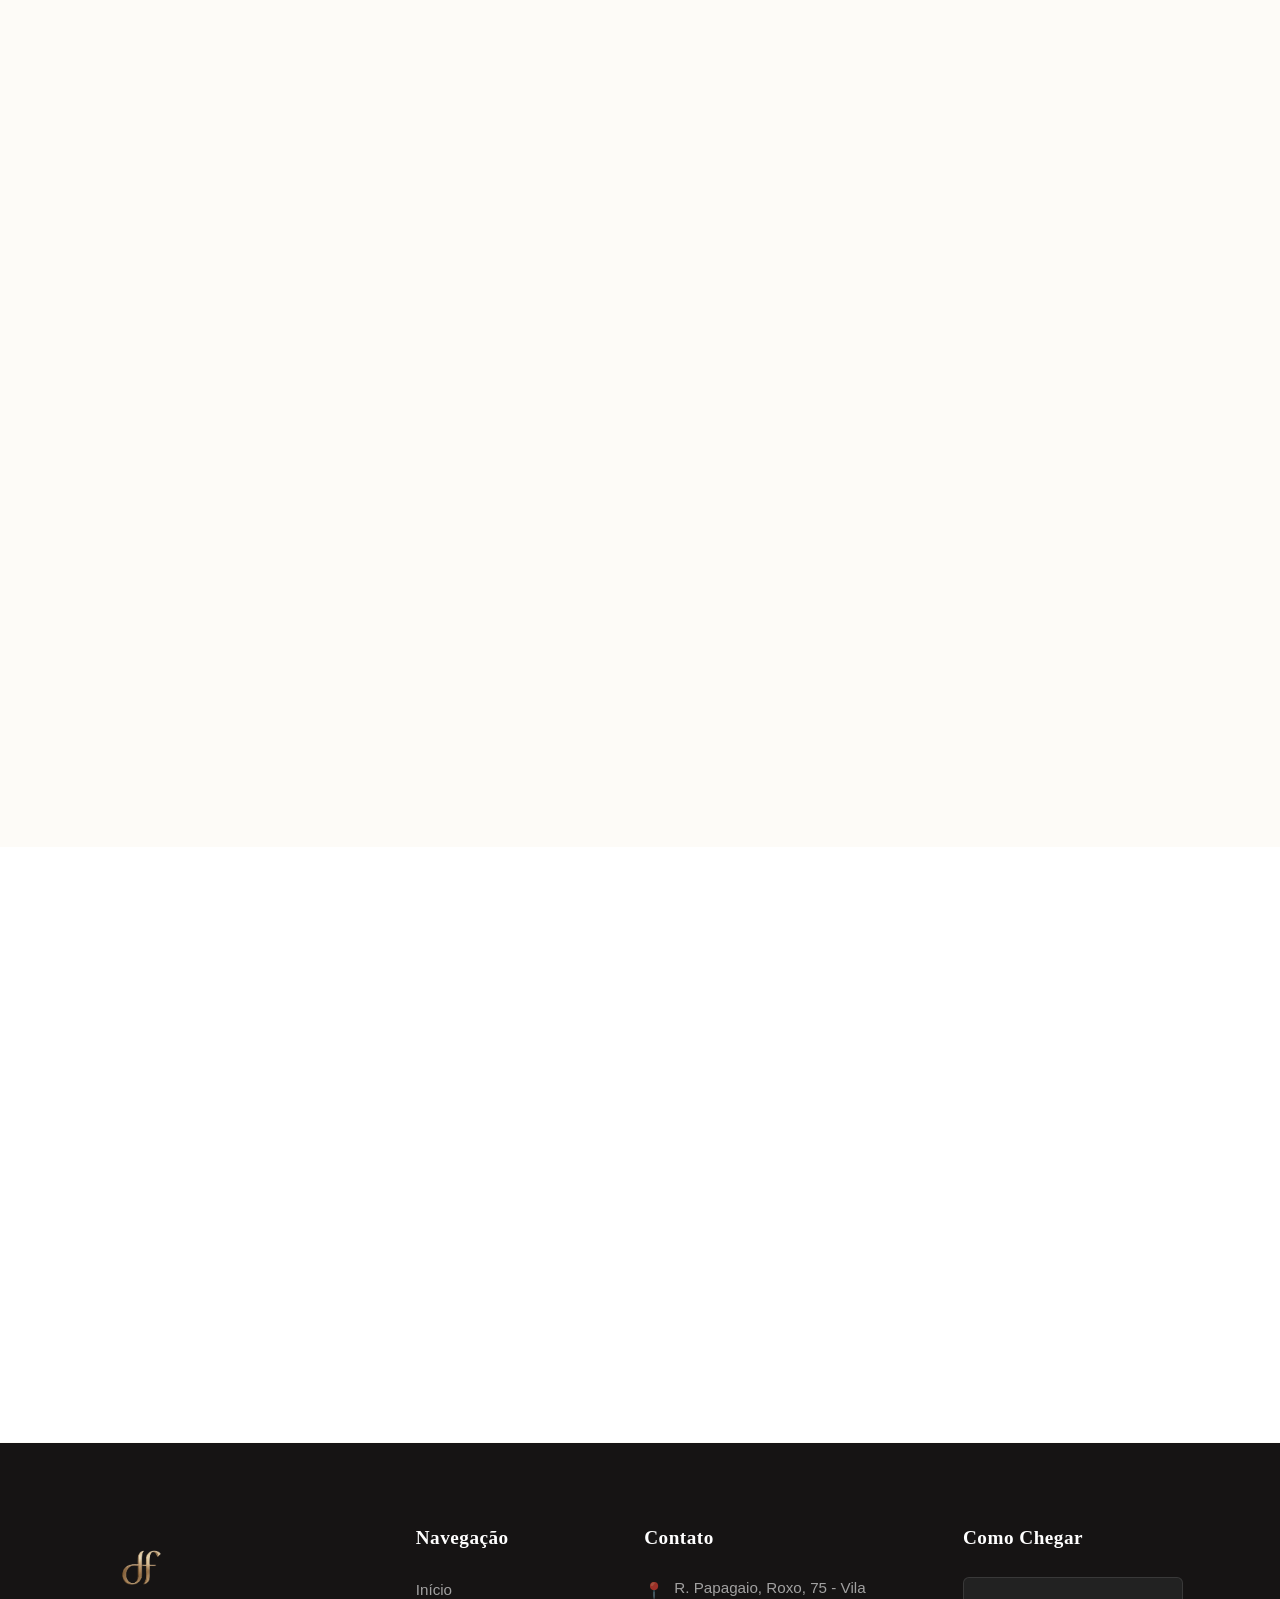
==== commit bc00914e: "up" ====
--- a/index.html
+++ b/index.html
@@ -66,7 +66,7 @@
                     </li>
                     <li class="nav-item" style="--delay: 0.5s">
                         <a href="https://wa.me/554497739970?text=Ol%C3%A1%21%20Estive%20no%20site%20da%20Dra.%20Dainara%20Freire%20e%20gostaria%20de%20agendar%20uma%20consulta%20para%20avaliar%20meu%20rosto%20e%20descobrir%20os%20melhores%20tratamentos%20para%20mim."
-                            class="btn-cta-header" target="_blank" rel="external nofollow noopener noreferrer">Agendar
+                            class="btn-cta-header" target="_blank" rel="external nofollow noopener noreferrer" data-track="true" data-coluna="clique_whats_site">Agendar
                             pelo WhatsApp</a>
                     </li>
                 </ul>
@@ -101,7 +101,7 @@
                 </p>
 
                 <a href="https://wa.me/554497739970?text=Ol%C3%A1%21%20Estive%20no%20site%20da%20Dra.%20Dainara%20Freire%20e%20gostaria%20de%20agendar%20uma%20consulta%20para%20avaliar%20meu%20rosto%20e%20descobrir%20os%20melhores%20tratamentos%20para%20mim."
-                    class="btn-whatsapp btn-hero-video" target="_blank" rel="external nofollow noopener noreferrer">
+                    class="btn-whatsapp btn-hero-video" target="_blank" rel="external nofollow noopener noreferrer" data-track="true" data-coluna="clique_whats_site">
                     Agendar Minha Consulta
                     <span class="icone-seta">
                         <svg width="18" height="18" viewBox="0 0 24 24" fill="none" stroke="currentColor"
@@ -154,7 +154,7 @@
                         <a href="https://wa.me/554497739970?text=Olá,%20gostaria%20de%20saber%20mais%20sobre%20Harmonização%20Facial."
                             class="link-absoluto" target="_blank" rel="external nofollow noopener noreferrer"
                             aria-label="Saber mais sobre Harmonização Facial"
-                            title="Saber mais sobre Harmonização Facial"></a>
+                            title="Saber mais sobre Harmonização Facial" data-track="true" data-coluna="clique_whats_site"></a>
                     </article>
 
                     <article class="card-procedimento-16-9 reveal-fade-up" style="--delay: 0.2s">
@@ -181,7 +181,7 @@
                         </div>
                         <a href="https://wa.me/554497739970?text=Olá,%20gostaria%20de%20saber%20mais%20sobre%20Rinomodelação."
                             class="link-absoluto" target="_blank" rel="external nofollow noopener noreferrer"
-                            aria-label="Saber mais sobre Rinomodelação"></a>
+                            aria-label="Saber mais sobre Rinomodelação" data-track="true" data-coluna="clique_whats_site"></a>
                     </article>
 
                     <article class="card-procedimento-16-9 reveal-fade-up" style="--delay: 0.3s">
@@ -209,7 +209,7 @@
                         </div>
                         <a href="https://wa.me/554497739970?text=Olá,%20gostaria%20de%20saber%20mais%20sobre%20Bioestimuladores."
                             class="link-absoluto" target="_blank" rel="external nofollow noopener noreferrer"
-                            aria-label="Saber mais sobre Bioestimuladores"></a>
+                            aria-label="Saber mais sobre Bioestimuladores"data-track="true" data-coluna="clique_whats_site"></a>
                     </article>
 
                     <article class="card-procedimento-16-9 reveal-fade-up" style="--delay: 0.4s">
@@ -237,7 +237,7 @@
                         </div>
                         <a href="https://wa.me/554497739970?text=Olá,%20gostaria%20de%20saber%20mais%20sobre%20Preenchimento%20Labial."
                             class="link-absoluto" target="_blank" rel="external nofollow noopener noreferrer"
-                            aria-label="Saber mais sobre Preenchimento Labial"></a>
+                            aria-label="Saber mais sobre Preenchimento Labial"data-track="true" data-coluna="clique_whats_site"></a>
                     </article>
 
                 </div>
@@ -287,7 +287,7 @@
                     <div class="manifesto-cta-box reveal-fade-up delay-3">
                         <a href="https://wa.me/554497739970?text=Ol%C3%A1%21%20Me%20identifiquei%20muito%20com%20a%20abordagem%20da%20cl%C3%ADnica%20sobre%20resultados%20naturais.%20Quero%20dar%20o%20primeiro%20passo%20para%20cuidar%20de%20mim%20sem%20exageros."
                             class="btn-magnetico" target="_blank" rel="external nofollow noopener noreferrer"
-                            aria-label="Falar no WhatsApp">
+                            aria-label="Falar no WhatsApp"data-track="true" data-coluna="clique_whats_site">
                             <span class="btn-magnetico-texto">Quero um resultado natural</span>
                             <span class="btn-magnetico-icone">
                                 <svg viewBox="0 0 24 24" fill="currentColor">
@@ -749,7 +749,7 @@
                 </div>
 
                 <a href="https://wa.me/554497739970?text=Olá,%20vi%20os%20resultados%20no%20site%20e%20desejo%20agendar%20minha%20transformação!"
-                    class="btn-shimmer-premium" target="_blank" rel="external nofollow noopener noreferrer">
+                    class="btn-shimmer-premium" target="_blank" rel="external nofollow noopener noreferrer" data-track="true" data-coluna="clique_whats_site">
                     Quero um resultado como esses <span class="icone-seta">
                         <svg width="18" height="18" viewBox="0 0 24 24" fill="none" stroke="currentColor"
                             stroke-width="2.5" stroke-linecap="round" stroke-linejoin="round">
@@ -779,7 +779,7 @@
                         Veja as respostas para as principais dúvidas das nossas pacientes antes da primeira consulta.
                     </p>
                     <a href="https://wa.me/554497739970?text=Olá,%20tenho%20uma%20dúvida%20específica%20sobre%20os%20procedimentos."
-                        class="link-faq-whats" target="_blank" rel="external nofollow noopener noreferrer">
+                        class="link-faq-whats" target="_blank" rel="external nofollow noopener noreferrer"data-track="true" data-coluna="clique_whats_site">
                         Quero perguntar no WhatsApp <span class="icone-seta">
                             <svg width="18" height="18" viewBox="0 0 24 24" fill="none" stroke="currentColor"
                                 stroke-width="2.5" stroke-linecap="round" stroke-linejoin="round">
@@ -878,7 +878,7 @@
                                 <line x1="17.5" y1="6.5" x2="17.51" y2="6.5"></line>
                             </svg>
                         </a>
-                        <a href="https://wa.me/554497739970" target="_blank" rel="noopener" aria-label="WhatsApp">
+                        <a href="https://wa.me/554497739970" target="_blank" rel="noopener" aria-label="WhatsApp" data-track="true" data-coluna="clique_whats_site">
                             <svg viewBox="0 0 24 24" fill="currentColor">
                                 <path
                                     d="M17.472 14.382c-.297-.149-1.758-.867-2.03-.967-.273-.099-.471-.148-.67.15-.197.297-.767.966-.94 1.164-.173.199-.347.223-.644.075-.297-.15-1.255-.463-2.39-1.475-.883-.788-1.48-1.761-1.653-2.059-.173-.297-.018-.458.13-.606.134-.133.298-.347.446-.52.149-.174.198-.298.298-.497.099-.198.05-.371-.025-.52-.075-.149-.669-1.612-.916-2.207-.242-.579-.487-.5-.669-.51a12.8 12.8 0 0 0-.57-.01c-.198 0-.52.074-.792.372-.272.297-1.04 1.016-1.04 2.479 0 1.462 1.065 2.875 1.213 3.074.149.198 2.096 3.2 5.077 4.487.709.306 1.262.489 1.694.625.712.227 1.36.195 1.871.118.571-.085 1.758-.719 2.006-1.413.248-.694.248-1.289.173-1.413-.074-.124-.272-.198-.57-.347m-5.421 7.403h-.004a9.87 9.87 0 0 1-5.031-1.378l-.361-.214-3.741.982.998-3.648A9.85 9.85 0 0 1 12 2C17.523 2 22 6.477 22 12s-4.477 10-10 10z" />
@@ -965,7 +965,7 @@
 
     <a href="https://wa.me/554497739970?text=Ol%C3%A1%21%20Estive%20no%20site%20da%20Dra.%20Dainara%20Freire%20e%20gostaria%20de%20agendar%20uma%20consulta%20para%20avaliar%20meu%20rosto%20e%20descobrir%20os%20melhores%20tratamentos%20para%20mim."
         class="whatsapp-flutuante" target="_blank" rel="external nofollow noopener noreferrer"
-        aria-label="Falar no WhatsApp">
+        aria-label="Falar no WhatsApp" data-track="true" data-coluna="clique_whats_site">
         <div class="whats-avatar-wrapper">
             <svg viewBox="0 0 24 24" fill="currentColor" width="32" height="32">
                 <path
@@ -988,7 +988,8 @@
         </div>
     </div>
 
-    <script src="assets/script/script.js"></script>
+    <script src="assets/script/script.js" defer></script>
+    <script src="assets/script/tracker.js" defer></script>
 </body>
 
 </html>
